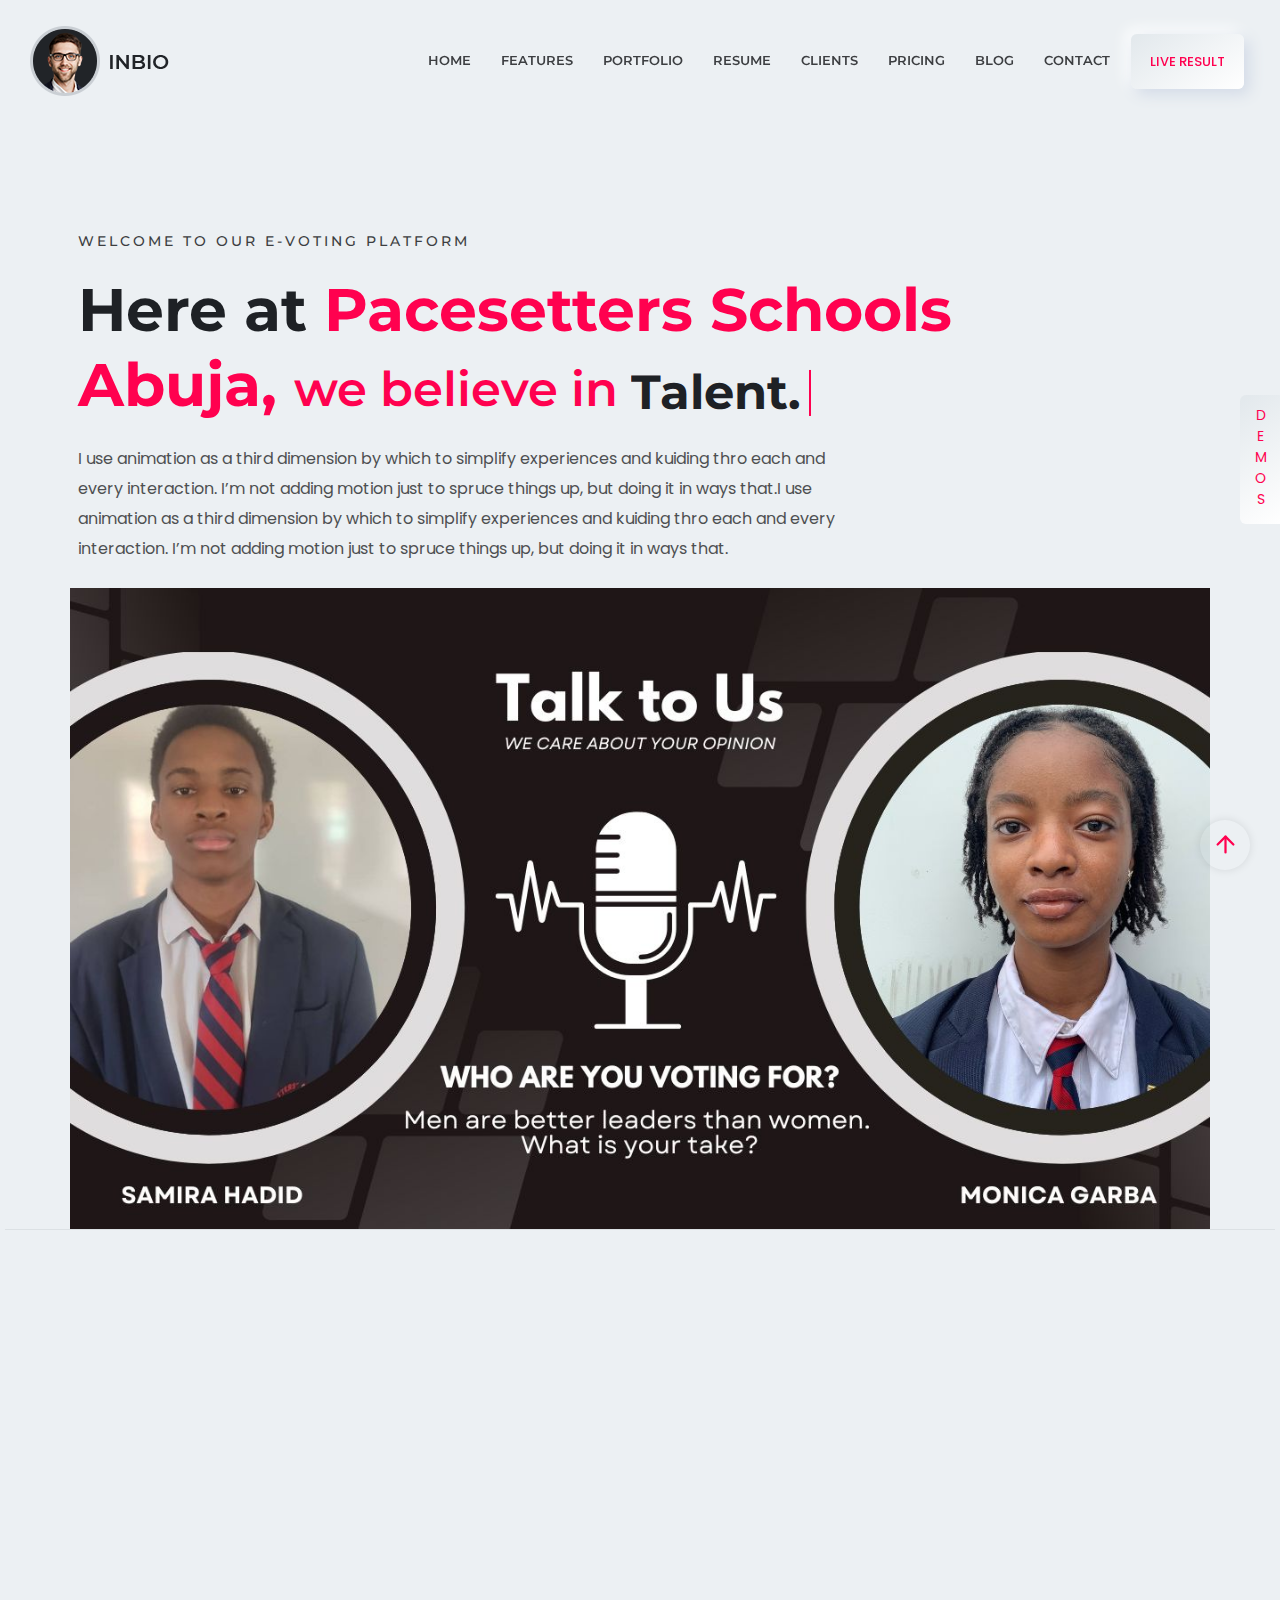
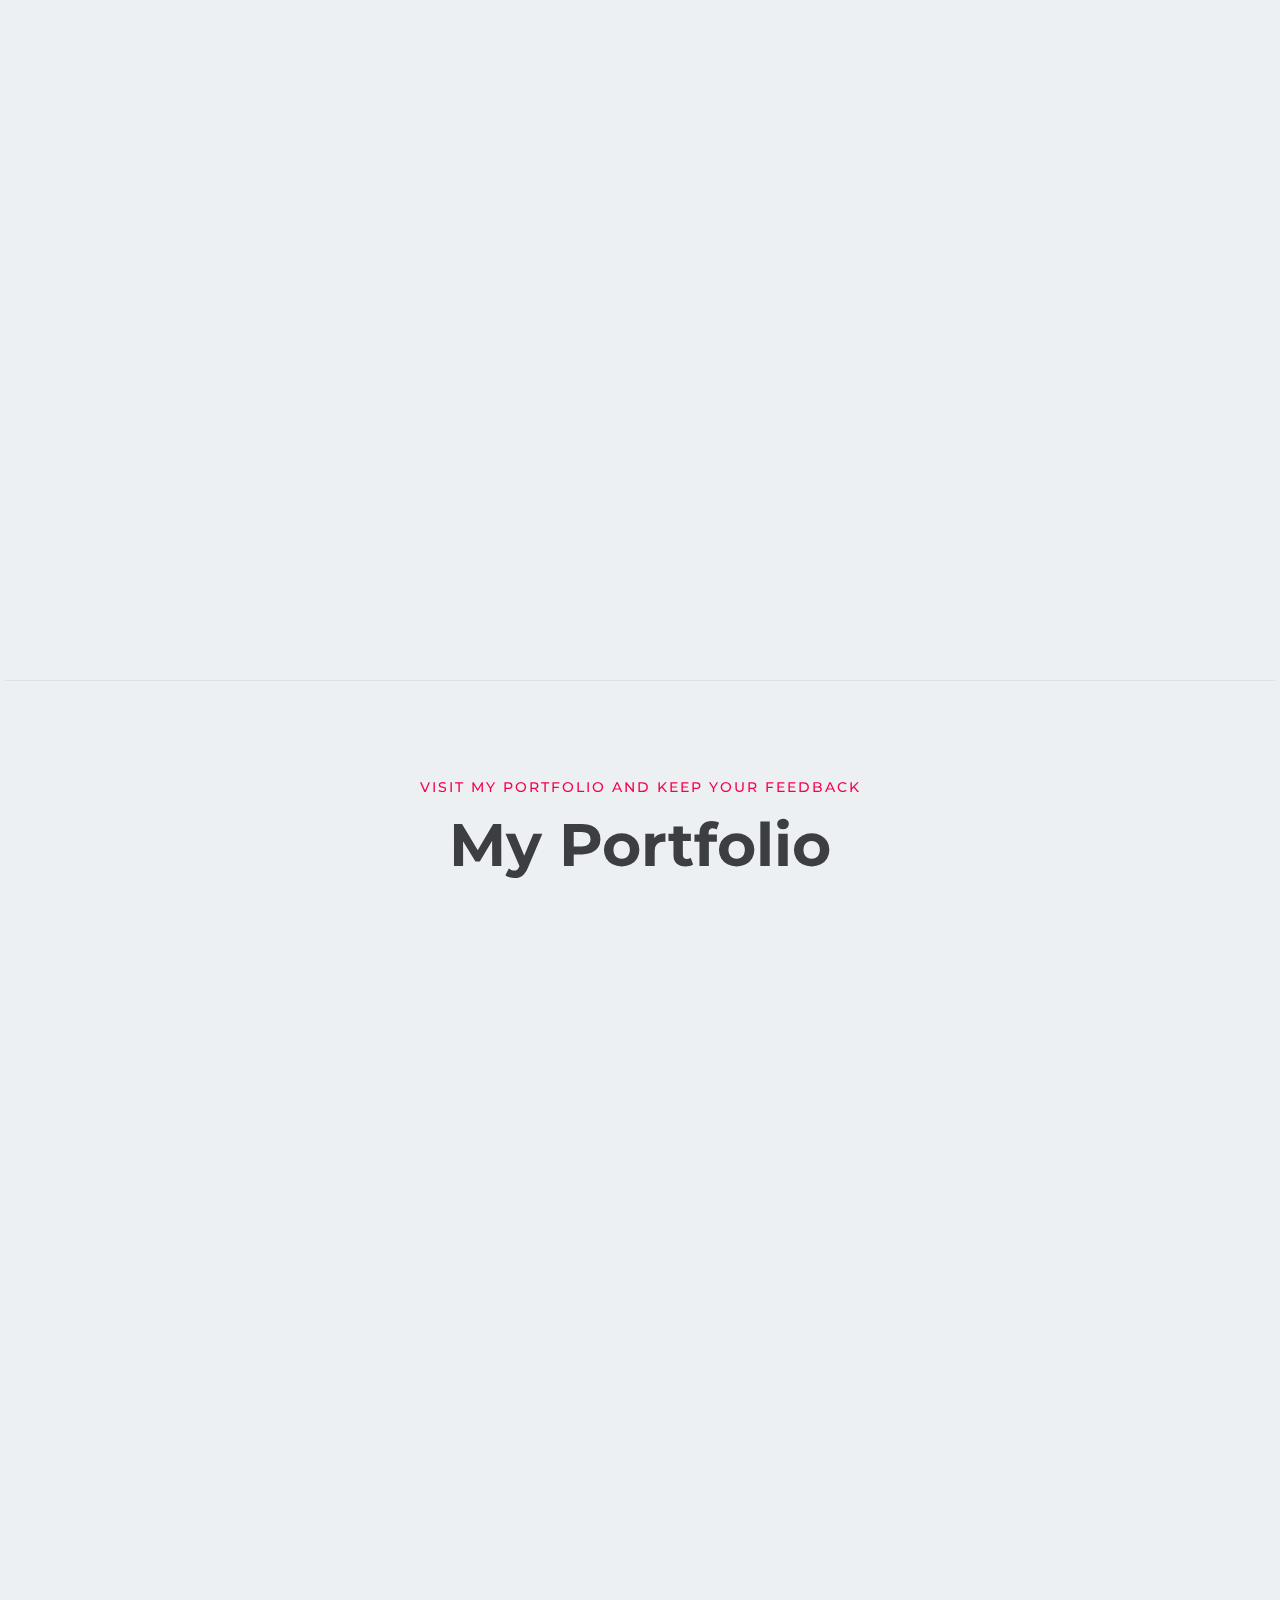
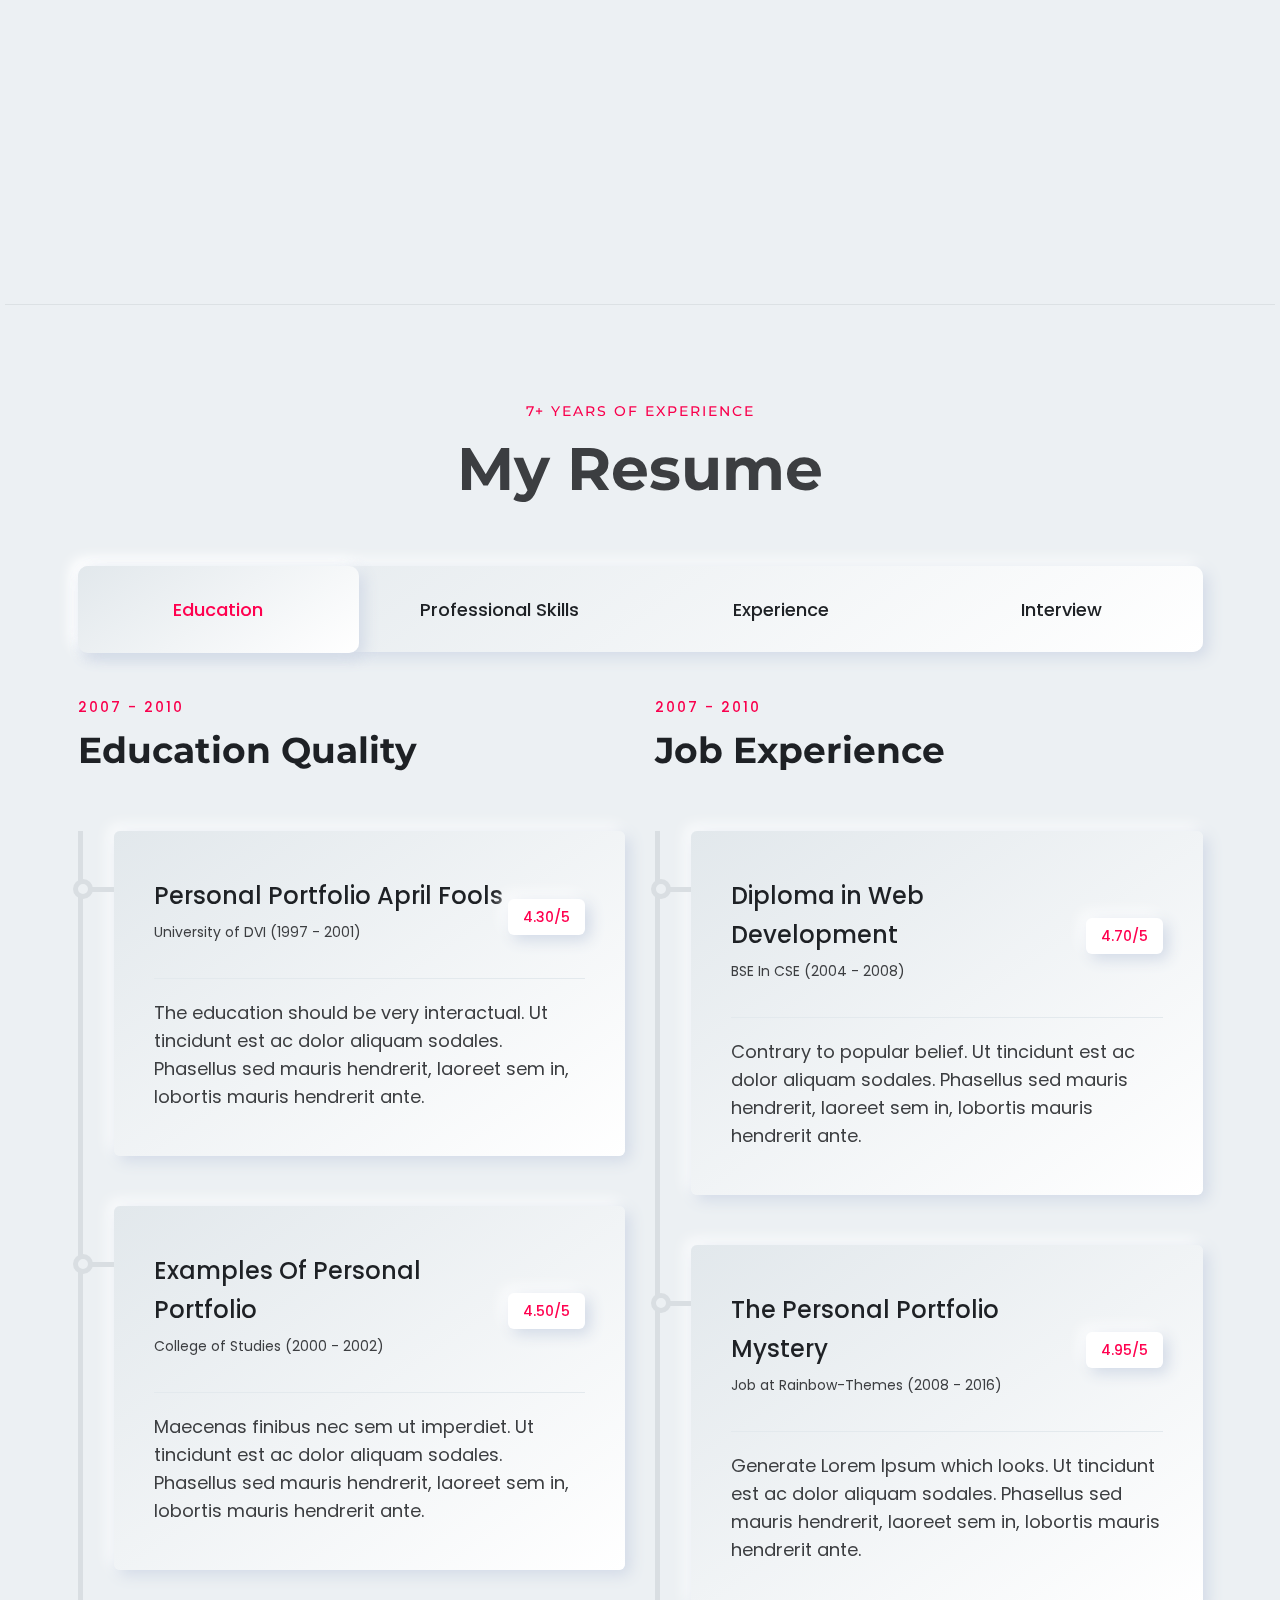
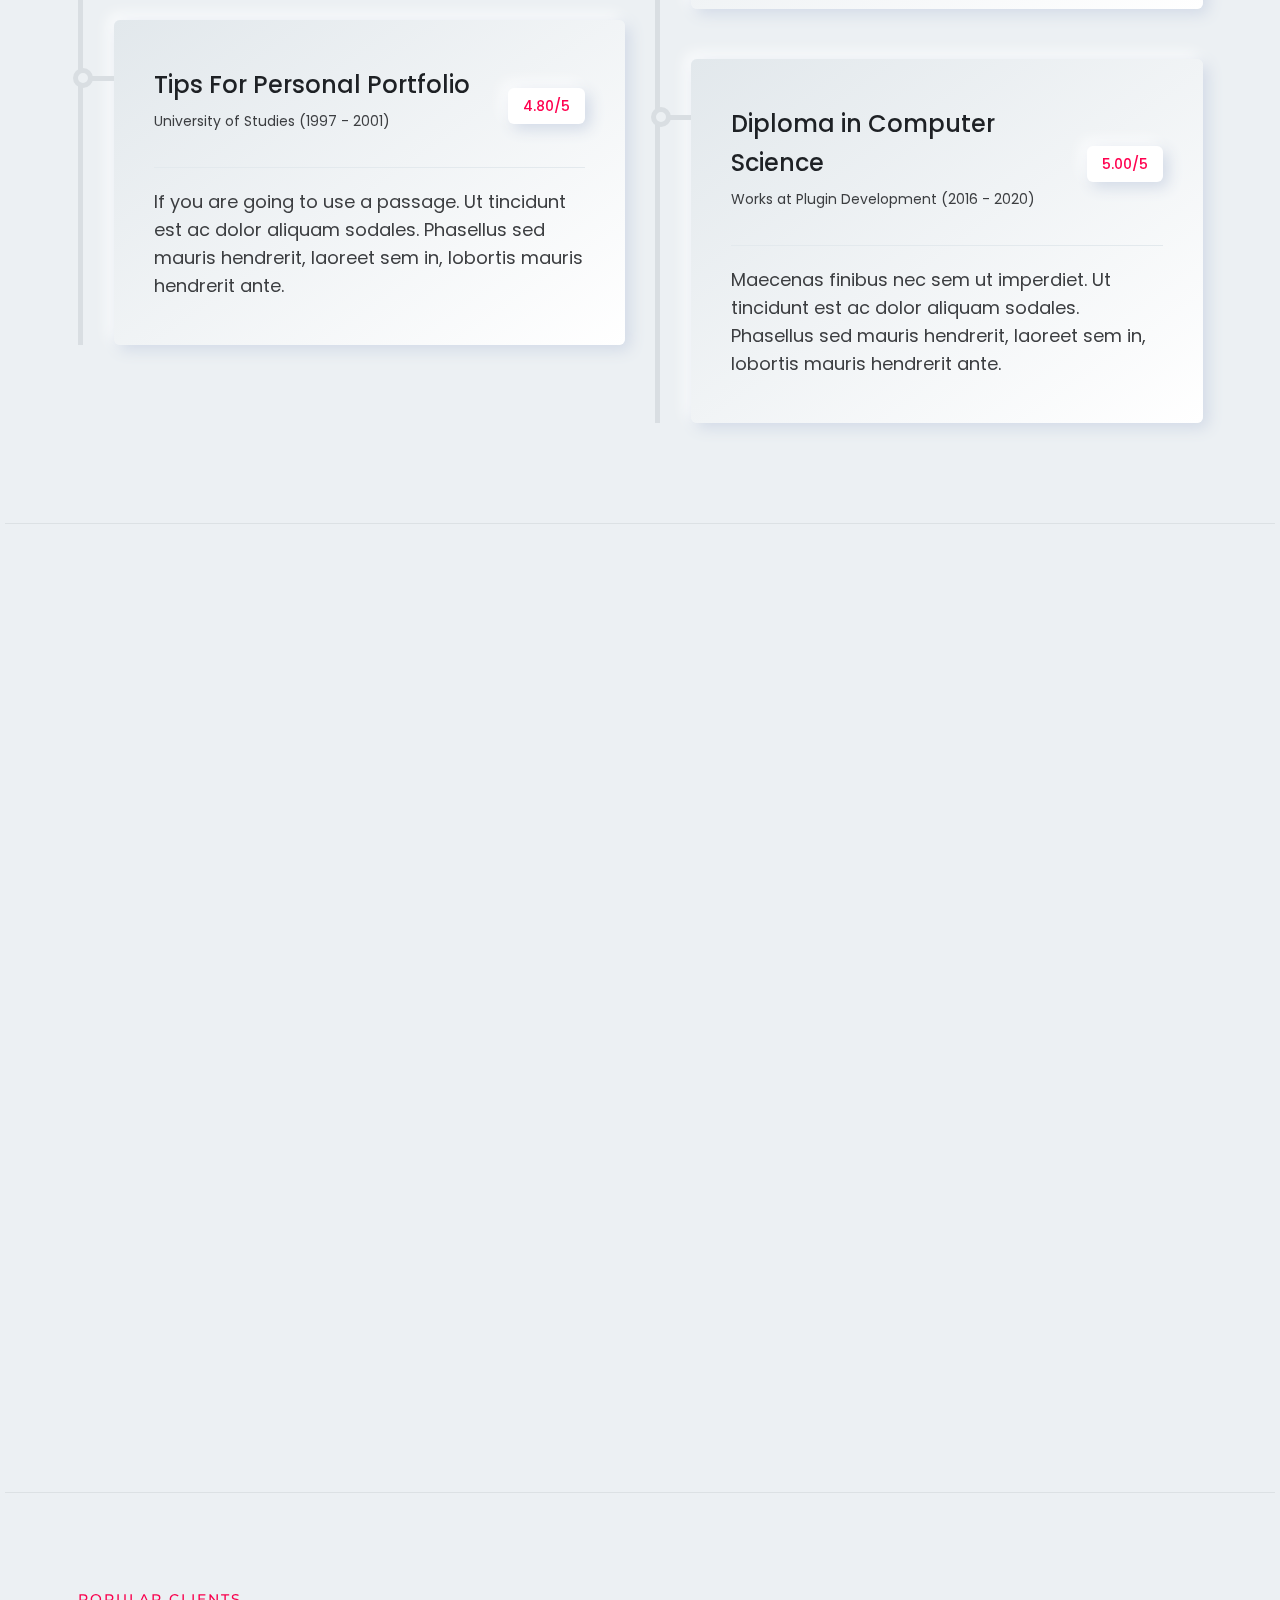
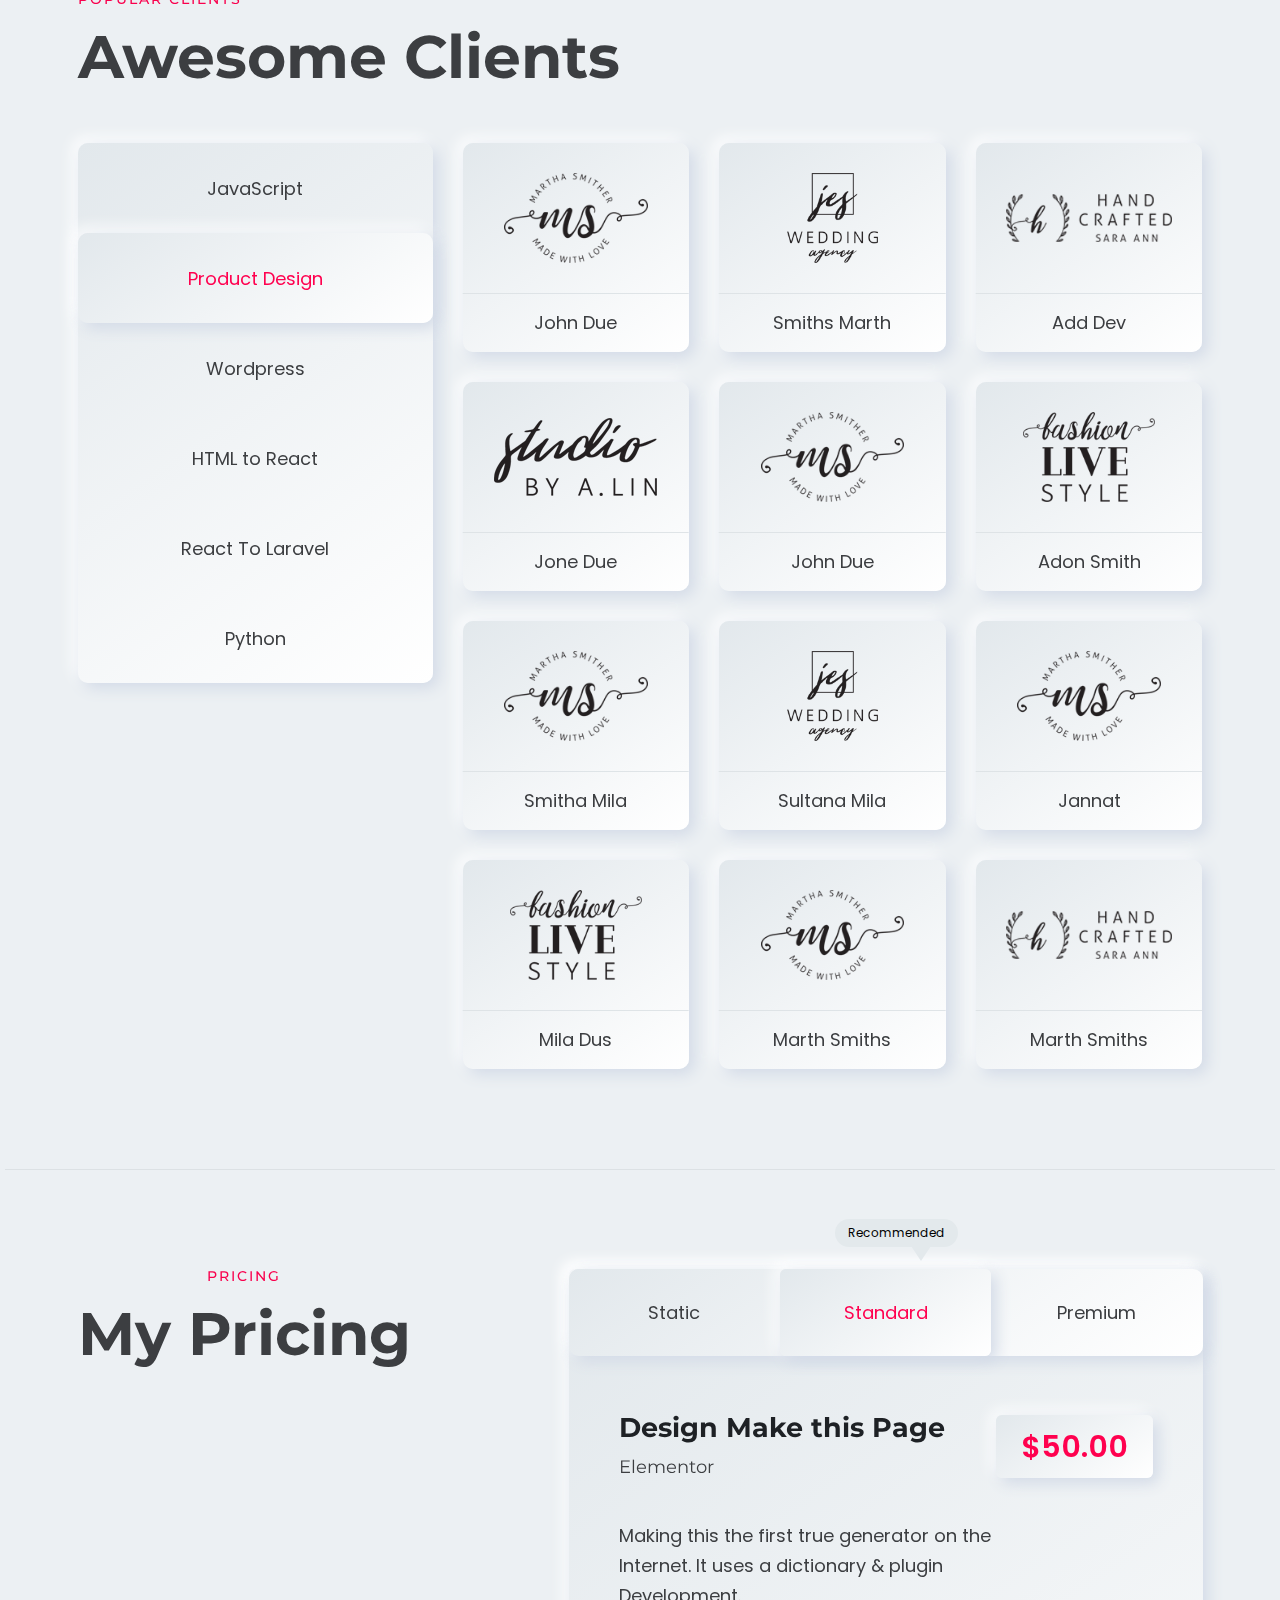
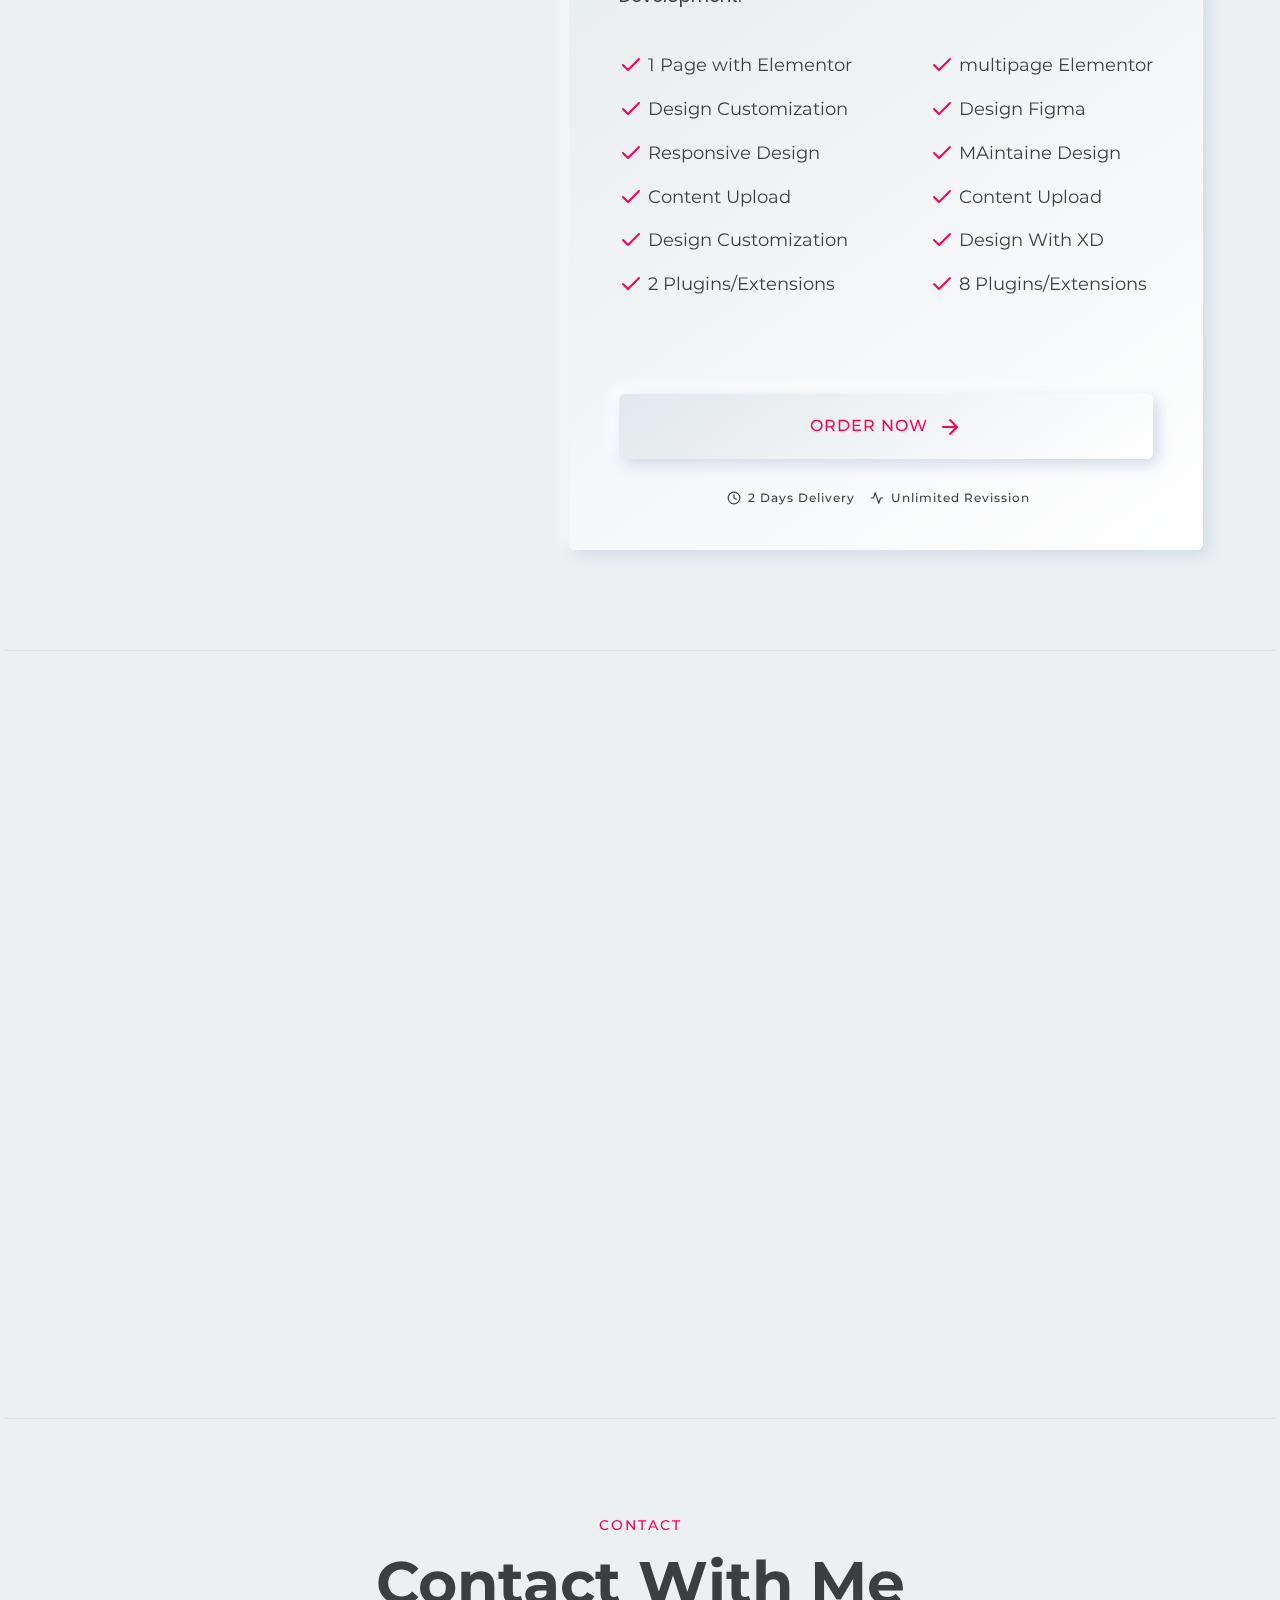
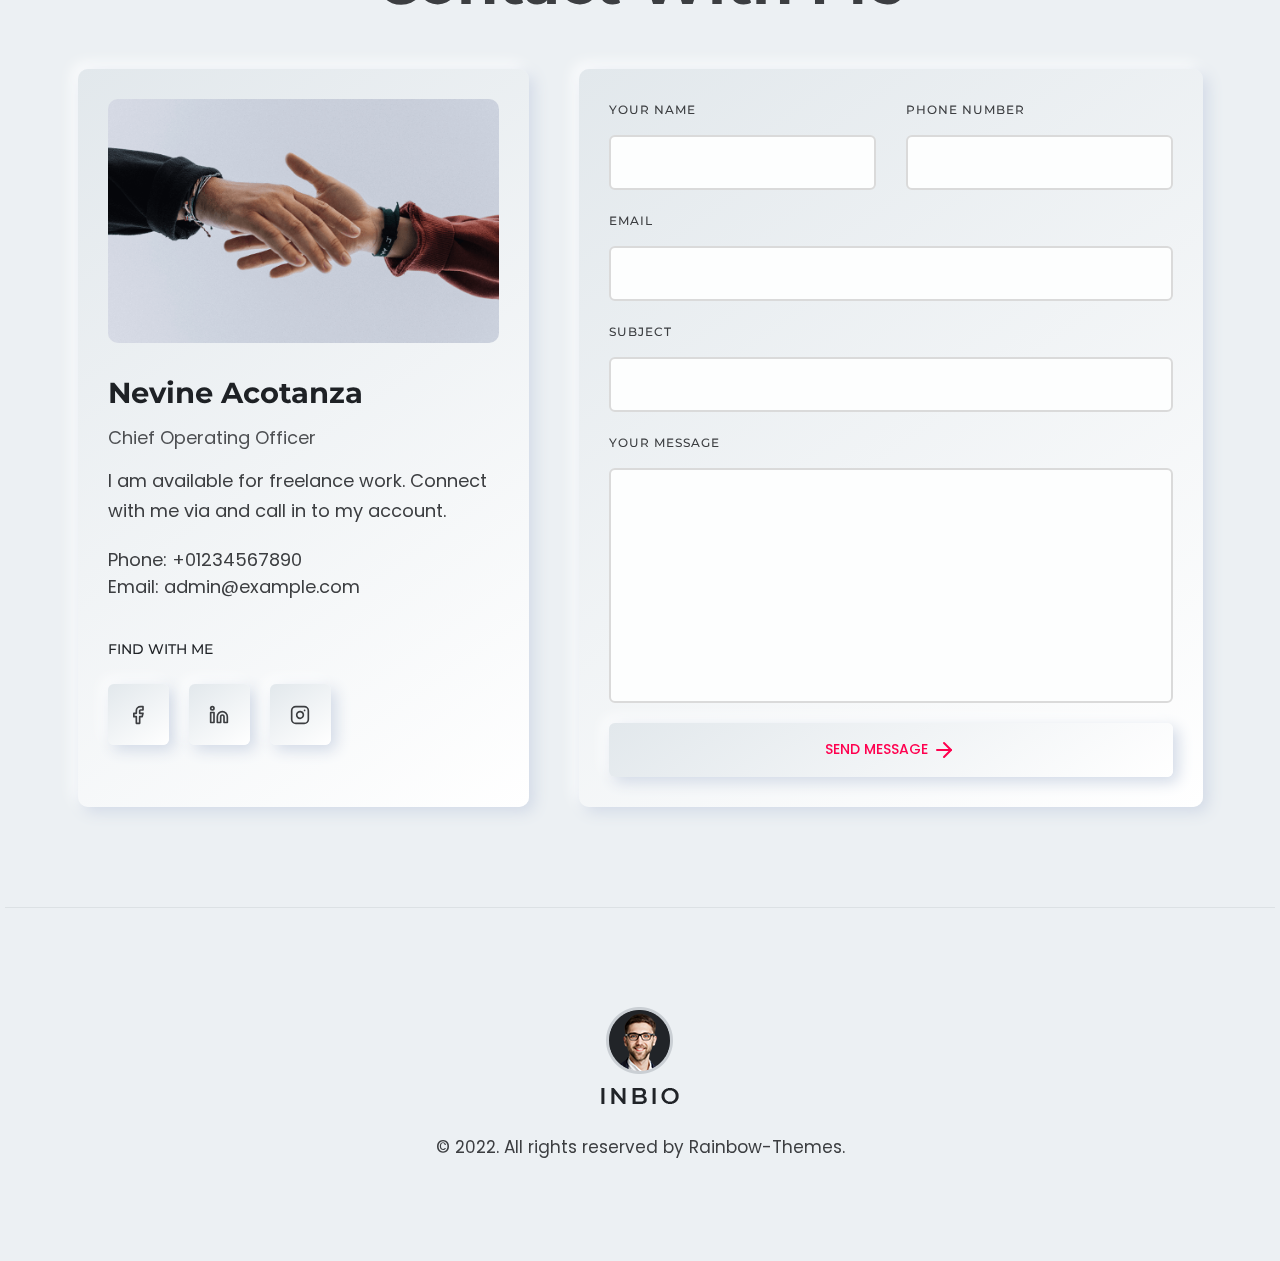
==== index.html @ dc52775d "First Pushes" ====
<!DOCTYPE html>
<html lang="en">
<head>
    <meta charset="utf-8">
    <meta http-equiv="x-ua-compatible" content="ie=edge">
    <title>Home | eVoting</title>
    <meta name="robots" content="noindex, follow">
    <meta name="description" content="">
    <meta name="viewport" content="width=device-width, initial-scale=1, shrink-to-fit=no">
    <!-- Favicon -->
    <link rel="shortcut icon" type="image/x-icon" href="favicon.ico">
    <!-- CSS 
    ============================================ -->
    <link rel="stylesheet" href="css/bootstrap.min.css">
    <link rel="stylesheet" href="css/slick.css">
    <link rel="stylesheet" href="css/slick-theme.css">
    <link rel="stylesheet" href="css/aos.css">
    <link rel="stylesheet" href="css/feature.css">
    <!-- Style css -->
    <link rel="stylesheet" href="css/style.css">
</head>

<body class="template-color-1 spybody white-version" data-spy="scroll" data-target=".navbar-example2" data-offset="150">

    <!-- Start Header -->
    <header class="rn-header haeder-default black-logo-version header--fixed header--sticky">
        <div class="header-wrapper rn-popup-mobile-menu m--0 row align-items-center">
            <!-- Start Header Left -->
            <div class="col-lg-2 col-6">
                <div class="header-left">
                    <div class="logo">
                        <a href="index.html">
                            <img src="images/logo-dark.png" alt="logo">
                        </a>
                    </div>
                </div>
            </div>
            <!-- End Header Left -->
            <!-- Start Header Center -->
            <div class="col-lg-10 col-6">
                <div class="header-center">
                    <nav id="sideNav" class="mainmenu-nav navbar-example2 d-none d-xl-block onepagenav">
                        <!-- Start Mainmanu Nav -->
                        <ul class="primary-menu nav nav-pills">
                            <li class="nav-item current"><a class="nav-link" href="#home">Home</a></li>
                            <li class="nav-item"><a class="nav-link" href="#features">Features</a></li>
                            <li class="nav-item"><a class="nav-link" href="#portfolio">Portfolio</a></li>
                            <li class="nav-item"><a class="nav-link" href="#resume">Resume</a></li>
                            <li class="nav-item"><a class="nav-link" href="#clients">Clients</a></li>
                            <li class="nav-item"><a class="nav-link" href="#pricing">Pricing</a></li>
                            <li class="nav-item"><a class="nav-link" href="#blog">blog</a></li>
                            <li class="nav-item"><a class="nav-link" href="#contacts">Contact</a></li>
                        </ul>
                        <!-- End Mainmanu Nav -->
                    </nav>
                    <!-- Start Header Right  -->
                    <div class="header-right">
                        <a class="rn-btn" target="_blank" href="#"><span>LIVE RESULT</span></a>
                        <div class="hamberger-menu d-block d-xl-none">
                            <i id="menuBtn" class="feather-menu humberger-menu"></i>
                        </div>
                        <div class="close-menu d-block">
                            <span class="closeTrigger">
                            <i data-feather="x"></i>
                        </span>
                        </div>
                    </div>
                    <!-- End Header Right  -->

                </div>
            </div>
            <!-- End Header Center -->
        </div>
    </header>
    <!-- End Header Area -->
    <!-- Start Popup Mobile Menu  -->
    <div class="popup-mobile-menu">
        <div class="inner">
            <div class="menu-top">
                <div class="menu-header">
                    <a class="logo" href="index.html">
                        <img src="images/logos-circle.png" alt="Personal Portfolio">
                    </a>
                    <div class="close-button">
                        <button class="close-menu-activation close"><i data-feather="x"></i></button>
                    </div>
                </div>
                <p class="discription">Inbio is a personal portfolio template. You can customize all.</p>
            </div>
            <div class="content">
                <ul class="primary-menu nav nav-pills onepagenav">
                    <li class="nav-item current"><a class="nav-link smoth-animation active" href="#home">Home</a></li>
                    <li class="nav-item"><a class="nav-link smoth-animation" href="#features">Features</a></li>
                    <li class="nav-item"><a class="nav-link smoth-animation" href="#portfolio">Portfolio</a></li>
                    <li class="nav-item"><a class="nav-link smoth-animation" href="#resume">Resume</a></li>
                    <li class="nav-item"><a class="nav-link smoth-animation" href="#clients">Clients</a></li>
                    <li class="nav-item"><a class="nav-link smoth-animation" href="#pricing">Pricing</a></li>
                    <li class="nav-item"><a class="nav-link smoth-animation" href="#blog">blog</a></li>
                    <li class="nav-item"><a class="nav-link smoth-animation" href="#contacts">Contact</a></li>
                </ul>
                <!-- social sharea area -->
                <div class="social-share-style-1 mt--40">
                    <span class="title">find with me</span>
                    <ul class="social-share d-flex liststyle">
                        <li class="facebook"><a href="#"><svg xmlns="http://www.w3.org/2000/svg" width="24" height="24" viewBox="0 0 24 24" fill="none" stroke="currentColor" stroke-width="2" stroke-linecap="round" stroke-linejoin="round" class="feather feather-facebook">
                                    <path d="M18 2h-3a5 5 0 0 0-5 5v3H7v4h3v8h4v-8h3l1-4h-4V7a1 1 0 0 1 1-1h3z"></path>
                                </svg></a>
                        </li>
                        <li class="instagram"><a href="#"><svg xmlns="http://www.w3.org/2000/svg" width="24" height="24" viewBox="0 0 24 24" fill="none" stroke="currentColor" stroke-width="2" stroke-linecap="round" stroke-linejoin="round" class="feather feather-instagram">
                                    <rect x="2" y="2" width="20" height="20" rx="5" ry="5"></rect>
                                    <path d="M16 11.37A4 4 0 1 1 12.63 8 4 4 0 0 1 16 11.37z"></path>
                                    <line x1="17.5" y1="6.5" x2="17.51" y2="6.5"></line>
                                </svg></a>
                        </li>
                        <li class="linkedin"><a href="#"><svg xmlns="http://www.w3.org/2000/svg" width="24" height="24" viewBox="0 0 24 24" fill="none" stroke="currentColor" stroke-width="2" stroke-linecap="round" stroke-linejoin="round" class="feather feather-linkedin">
                                    <path d="M16 8a6 6 0 0 1 6 6v7h-4v-7a2 2 0 0 0-2-2 2 2 0 0 0-2 2v7h-4v-7a6 6 0 0 1 6-6z"></path>
                                    <rect x="2" y="9" width="4" height="12"></rect>
                                    <circle cx="4" cy="4" r="2"></circle>
                                </svg></a>
                        </li>
                    </ul>
                </div>
                <!-- end -->
            </div>
        </div>
    </div>
    <!-- End Popup Mobile Menu  -->




    <main class="main-page-wrapper">

        <!-- Start Slider Area -->
        <div id="home" class="rn-slider-area">
            <div class="slide slider-style-1">
                <div class="container">
                    <div class="row row--30 align-items-center">
                        <div class="order-2 order-lg-1 col-lg-10 mt_md--50 mt_sm--50 mt_lg--30">
                            <div class="content">
                                <div class="inner">
                                    <br><br><br>
                                    <span class="subtitle">Welcome to our e-Voting Platform</span>
                                    <h1 class="title">Here at <span>Pacesetters Schools Abuja,</span>
                                        <span class="header-caption" id="page-top">
                                            <!-- type headline start-->
                                            <span class="cd-headline clip is-full-width">
                                                <span>we believe in </span>
                                        <!-- ROTATING TEXT -->
                                        <span class="cd-words-wrapper">
                                                    <b class="is-visible">Talent.</b>
                                                    <b class="is-hidden">Innovation.</b>
                                                    <b class="is-hidden">Creativity.</b>
                                                    <b class="is-hidden">Growth.</b>
                                                    <b class="is-hidden">Team Work.</b>
                                                    <b class="is-hidden">Excellence.</b>
                                                </span>
                                        </span>
                                        <!-- type headline end -->
                                        </span>
                                    </h1>

                                    <div>
                                        <p class="description">I use animation as a third dimension by which to simplify
                                            experiences and kuiding thro each and every interaction. I’m not adding
                                            motion
                                            just to spruce things up, but doing it in ways that.I use animation as a third dimension by which to simplify
                                            experiences and kuiding thro each and every interaction. I’m not adding
                                            motion
                                            just to spruce things up, but doing it in ways that.</p>
                                    </div>
                                </div>
                            </div>
                        </div>

                        <div class="order-1 order-lg-2 col-lg-2">
                            <!-- a -->
                        </div>
                    </div>
                </div>
            </div>
        </div>
        <!-- End Slider Area -->

        <!-- Banner Image -->
        <div class="bannered">
            <div class="container">
                <div class="row">
                    <img src="images/bg-image-1.jpg" alt="">
                </div>
            </div>
        </div>
        <!-- End Slider Area -->

        <!-- Start Service Area -->
        <div class="section-separator" id="features">
            <div class="container">
                <div class="row">
                    <div class="col-lg-12">
                        <div class="section-title text-left" data-aos="fade-up" data-aos-duration="500" data-aos-delay="100" data-aos-once="true">
                            <h2 class="title">Your opinion matters | Your voice should be heard | Your vote would count</h2>
                        </div>
                    </div>
                </div>
                <div class="row row--25 mt_md--10 mt_sm--10">

                    <!-- Start Single Service -->
                    <div data-aos="fade-up" data-aos-duration="500" data-aos-delay="100" data-aos-once="true" class="col-lg-6 col-xl-4 col-md-6 col-sm-12 col-12 mt--50 mt_md--30 mt_sm--30">
                        <div class="rn-service">
                            <div class="inner">
                                <div class="icon">
                                    <i data-feather="menu"></i>
                                </div>
                                <div class="content">
                                    <h4 class="title"><a href="#">Business Stratagy</a></h4>
                                    <p class="description">I throw myself down among the tall grass by the stream as I
                                        lie close to the earth.</p>
                                    <a class="read-more-button" href="#"><i class="feather-arrow-right"></i></a>
                                </div>
                            </div>
                            <a class="over-link" href="#"></a>
                        </div>
                    </div>
                    <!-- End SIngle Service -->
                    <!-- Start Single Service -->
                    <div data-aos="fade-up" data-aos-duration="500" data-aos-delay="300" data-aos-once="true" class="col-lg-6 col-xl-4 col-md-6 col-sm-12 col-12 mt--50 mt_md--30 mt_sm--30">
                        <div class="rn-service">
                            <div class="inner">
                                <div class="icon">
                                    <i data-feather="book-open"></i>
                                </div>
                                <div class="content">
                                    <h4 class="title"><a href="#">App Development</a></h4>
                                    <p class="description"> It uses a dictionary of over 200 Latin words, combined with
                                        a handful of model sentence.</p>
                                    <a class="read-more-button" href="#"><i class="feather-arrow-right"></i></a>
                                </div>
                            </div>
                            <a class="over-link" href="#"></a>
                        </div>
                    </div>
                    <!-- End SIngle Service -->
                    <!-- Start Single Service -->
                    <div data-aos="fade-up" data-aos-duration="500" data-aos-delay="500" data-aos-once="true" class="col-lg-6 col-xl-4 col-md-6 col-sm-12 col-12 mt--50 mt_md--30 mt_sm--30">
                        <div class="rn-service">
                            <div class="inner">
                                <div class="icon">
                                    <i data-feather="tv"></i>
                                </div>
                                <div class="content">
                                    <h4 class="title"><a href="#">App Development</a></h4>
                                    <p class="description">I throw myself down among the tall grass by the stream as I
                                        lie close to the earth.</p>
                                    <a class="read-more-button" href="#"><i class="feather-arrow-right"></i></a>
                                </div>
                            </div>
                            <a class="over-link" href="#"></a>
                        </div>
                    </div>
                    <!-- End SIngle Service -->
                    <!-- Start Single Service -->
                    <div data-aos="fade-up" data-aos-duration="500" data-aos-delay="100" data-aos-once="true" class="col-lg-6 col-xl-4 col-md-6 col-sm-12 col-12 mt--50 mt_md--30 mt_sm--30">
                        <div class="rn-service">
                            <div class="inner">
                                <div class="icon">
                                    <i data-feather="twitch"></i>
                                </div>
                                <div class="content">
                                    <h4 class="title"><a href="#">Mobile App</a></h4>
                                    <p class="description">There are many variations of passages of Lorem Ipsum
                                        available, but the majority.
                                    </p>
                                    <a class="read-more-button" href="#"><i class="feather-arrow-right"></i></a>
                                </div>
                            </div>
                            <a class="over-link" href="#"></a>
                        </div>
                    </div>
                    <!-- End SIngle Service -->
                    <!-- Start Single Service -->
                    <div data-aos="fade-up" data-aos-duration="500" data-aos-delay="300" data-aos-once="true" class="col-lg-6 col-xl-4 col-md-6 col-sm-12 col-12 mt--50 mt_md--30 mt_sm--30">
                        <div class="rn-service">
                            <div class="inner">
                                <div class="icon">
                                    <i data-feather="wifi"></i>
                                </div>
                                <div class="content">
                                    <h4 class="title"><a href="#">CEO Marketing</a></h4>
                                    <p class="description">always free from repetition,
                                        injected humour, or non-characteristic words etc.</p>
                                    <a class="read-more-button" href="#"><i class="feather-arrow-right"></i></a>
                                </div>
                            </div>
                            <a class="over-link" href="#"></a>
                        </div>
                    </div>
                    <!-- End SIngle Service -->
                    <!-- Start Single Service -->
                    <div data-aos="fade-up" data-aos-duration="500" data-aos-delay="500" data-aos-once="true" class="col-lg-6 col-xl-4 col-md-6 col-sm-12 col-12 mt--50 mt_md--30 mt_sm--30">
                        <div class="rn-service">
                            <div class="inner">
                                <div class="icon">
                                    <i data-feather="slack"></i>
                                </div>
                                <div class="content">
                                    <h4 class="title"><a href="#">Personal Portfolio April</a></h4>
                                    <p class="description"> It uses a dictionary of over 200 Latin words, combined with
                                        a handful of model sentence.</p>
                                    <a class="read-more-button" href="#"><i class="feather-arrow-right"></i></a>
                                </div>
                            </div>
                            <a class="over-link" href="#"></a>
                        </div>
                    </div>
                    <!-- End SIngle Service -->

                </div>
            </div>
        </div>
        <!-- End Service Area  -->

        <!-- Start Portfolio Area -->
        <div class="rn-portfolio-area rn-section-gap section-separator" id="portfolio">
            <div class="container">
                <div class="row">
                    <div class="col-lg-12">
                        <div class="section-title text-center">
                            <span class="subtitle">Visit my portfolio and keep your feedback</span>
                            <h2 class="title">My Portfolio</h2>
                        </div>
                    </div>
                </div>

                <div class="row row--25 mt--10 mt_md--10 mt_sm--10">
                    <!-- Start Single Portfolio -->
                    <div data-aos="fade-up" data-aos-delay="100" data-aos-once="true" class="col-lg-6 col-xl-4 col-md-6 col-12 mt--50 mt_md--30 mt_sm--30">
                        <div class="rn-portfolio" data-bs-toggle="modal" data-bs-target="#exampleModalCenter">
                            <div class="inner">
                                <div class="thumbnail">
                                    <a href="javascript:void(0)">
                                        <img src="images/portfolio-01.jpg" alt="Personal Portfolio Images">
                                    </a>
                                </div>
                                <div class="content">
                                    <div class="category-info">
                                        <div class="category-list">
                                            <a href="javascript:void(0)">Development</a>
                                        </div>
                                        <div class="meta">
                                            <span><a href="javascript:void(0)"><i class="feather-heart"></i></a>
                                        600</span>
                                        </div>
                                    </div>
                                    <h4 class="title"><a href="javascript:void(0)">The services provide for design <i class="feather-arrow-up-right"></i></a></h4>
                                </div>
                            </div>
                        </div>
                    </div>
                    <!-- End Single Portfolio -->

                    <!-- Start Single Portfolio -->
                    <div data-aos="fade-up" data-aos-delay="300" data-aos-once="true" class="col-lg-6 col-xl-4 col-md-6 col-12 mt--50 mt_md--30 mt_sm--30">
                        <div class="rn-portfolio" data-bs-toggle="modal" data-bs-target="#exampleModalCenter">
                            <div class="inner">
                                <div class="thumbnail">
                                    <a href="javascript:void(0)">
                                        <img src="images/portfolio-02.jpg" alt="Personal Portfolio Images">
                                    </a>
                                </div>
                                <div class="content">
                                    <div class="category-info">
                                        <div class="category-list">
                                            <a href="javascript:void(0)">Application</a>
                                        </div>
                                        <div class="meta">
                                            <span><a href="javascript:void(0)"><i class="feather-heart"></i></a>
                                        750</span>
                                        </div>
                                    </div>
                                    <h4 class="title"><a href="javascript:void(0)">Mobile app landing design &amp; app
                                            maintain<i class="feather-arrow-up-right"></i></a></h4>
                                </div>
                            </div>
                        </div>
                    </div>
                    <!-- End Single Portfolio -->

                    <!-- Start Single Portfolio -->
                    <div data-aos="fade-up" data-aos-delay="500" data-aos-once="true" class="col-lg-6 col-xl-4 col-md-6 col-12 mt--50 mt_md--30 mt_sm--30">
                        <div class="rn-portfolio" data-bs-toggle="modal" data-bs-target="#exampleModalCenter">
                            <div class="inner">
                                <div class="thumbnail">
                                    <a href="javascript:void(0)">
                                        <img src="images/portfolio-03.jpg" alt="Personal Portfolio Images">
                                    </a>
                                </div>
                                <div class="content">
                                    <div class="category-info">
                                        <div class="category-list">
                                            <a href="javascript:void(0)">Photoshop</a>
                                        </div>
                                        <div class="meta">
                                            <span><a href="javascript:void(0)"><i class="feather-heart"></i></a>
                                        630</span>
                                        </div>
                                    </div>
                                    <h4 class="title"><a href="javascript:void(0)">Logo design creativity &amp; Application
                                            <i class="feather-arrow-up-right"></i></a></h4>
                                </div>
                            </div>
                        </div>
                    </div>
                    <!-- End Single Portfolio -->

                    <!-- Start Single Portfolio -->
                    <div data-aos="fade-up" data-aos-delay="100" data-aos-once="true" class="col-lg-6 col-xl-4 col-md-6 col-12 mt--50 mt_md--30 mt_sm--30">
                        <div class="rn-portfolio" data-bs-toggle="modal" data-bs-target="#exampleModalCenter">
                            <div class="inner">
                                <div class="thumbnail">
                                    <a href="javascript:void(0)">
                                        <img src="images/portfolio-04.jpg" alt="Personal Portfolio Images">
                                    </a>
                                </div>
                                <div class="content">
                                    <div class="category-info">
                                        <div class="category-list">
                                            <a href="javascript:void(0)">Figma</a>
                                        </div>
                                        <div class="meta">
                                            <span><a href="javascript:void(0)"><i class="feather-heart"></i></a>
                                        360</span>
                                        </div>
                                    </div>
                                    <h4 class="title"><a href="javascript:void(0)">Mobile app landing design &amp;
                                            Services<i class="feather-arrow-up-right"></i></a></h4>
                                </div>
                            </div>
                        </div>
                    </div>
                    <!-- End Single Portfolio -->

                    <!-- Start Single Portfolio -->
                    <div data-aos="fade-up" data-aos-delay="300" data-aos-once="true" class="col-lg-6 col-xl-4 col-md-6 col-12 mt--50 mt_md--30 mt_sm--30">
                        <div class="rn-portfolio" data-bs-toggle="modal" data-bs-target="#exampleModalCenter">
                            <div class="inner">
                                <div class="thumbnail">
                                    <a href="javascript:void(0)">
                                        <img src="images/portfolio-05.jpg" alt="Personal Portfolio Images">
                                    </a>
                                </div>
                                <div class="content">
                                    <div class="category-info">
                                        <div class="category-list">
                                            <a href="javascript:void(0)">Web Design</a>
                                        </div>
                                        <div class="meta">
                                            <span><a href="javascript:void(0)"><i class="feather-heart"></i></a>
                                        280</span>
                                        </div>
                                    </div>
                                    <h4 class="title"><a href="javascript:void(0)">Design for tecnology &amp; services<i class="feather-arrow-up-right"></i></a></h4>
                                </div>
                            </div>
                        </div>
                    </div>
                    <!-- End Single Portfolio -->

                    <!-- Start Single Portfolio -->
                    <div data-aos="fade-up" data-aos-delay="500" data-aos-once="true" class="col-lg-6 col-xl-4 col-md-6 col-12 mt--50 mt_md--30 mt_sm--30">
                        <div class="rn-portfolio" data-bs-toggle="modal" data-bs-target="#exampleModalCenter">
                            <div class="inner">
                                <div class="thumbnail">
                                    <a href="javascript:void(0)">
                                        <img src="images/portfolio-06.jpg" alt="Personal Portfolio Images">
                                    </a>
                                </div>
                                <div class="content">
                                    <div class="category-info">
                                        <div class="category-list">
                                            <a href="javascript:void(0)">Web Design</a>
                                        </div>
                                        <div class="meta">
                                            <span><a href="javascript:void(0)"><i class="feather-heart"></i></a>
                                        690</span>
                                        </div>
                                    </div>
                                    <h4 class="title"><a href="javascript:void(0)">App for tecnology &amp; services<i class="feather-arrow-up-right"></i></a></h4>
                                </div>
                            </div>
                        </div>
                    </div>
                    <!-- End Single Portfolio -->
                </div>
            </div>
        </div>
        <!-- End portfolio Area -->

        <!-- Start Resume Area -->
        <div class="rn-resume-area rn-section-gap section-separator" id="resume">
            <div class="container">
                <div class="row">
                    <div class="col-lg-12">
                        <div class="section-title text-center">
                            <span class="subtitle">7+ Years of Experience</span>
                            <h2 class="title">My Resume</h2>
                        </div>
                    </div>
                </div>
                <div class="row mt--45">
                    <div class="col-lg-12">
                        <ul class="rn-nav-list nav nav-tabs" id="myTabs" role="tablist">
                            <li class="nav-item">
                                <a class="nav-link active" id="education-tab" data-bs-toggle="tab" href="#education" role="tab" aria-controls="education" aria-selected="true">education</a>
                            </li>
                            <li class="nav-item">
                                <a class="nav-link" id="professional-tab" data-bs-toggle="tab" href="#professional" role="tab" aria-controls="professional" aria-selected="false">professional
                                    Skills</a>
                            </li>
                            <li class="nav-item">
                                <a class="nav-link" id="experience-tab" data-bs-toggle="tab" href="#experience" role="tab" aria-controls="experience" aria-selected="false">experience</a>
                            </li>
                            <li class="nav-item">
                                <a class="nav-link" id="interview-tab" data-bs-toggle="tab" href="#interview" role="tab" aria-controls="interview" aria-selected="false">interview</a>
                            </li>
                        </ul>

                        <!-- Start Tab Content Wrapper  -->
                        <div class="rn-nav-content tab-content" id="myTabContents">
                            <!-- Start Single Tab  -->
                            <div class="tab-pane show active fade single-tab-area" id="education" role="tabpanel" aria-labelledby="education-tab">
                                <div class="personal-experience-inner mt--40">
                                    <div class="row">
                                        <!-- Start Skill List Area  -->
                                        <div class="col-lg-6 col-md-12 col-12">
                                            <div class="content">
                                                <span class="subtitle">2007 - 2010</span>
                                                <h4 class="maintitle">Education Quality</h4>
                                                <div class="experience-list">

                                                    <!-- Start Single List  -->
                                                    <div class="resume-single-list">
                                                        <div class="inner">
                                                            <div class="heading">
                                                                <div class="title">
                                                                    <h4>Personal Portfolio April Fools</h4>
                                                                    <span>University of DVI (1997 - 2001)</span>
                                                                </div>
                                                                <div class="date-of-time">
                                                                    <span>4.30/5</span>
                                                                </div>
                                                            </div>
                                                            <p class="description">The education should be very
                                                                interactual. Ut tincidunt est ac dolor aliquam sodales.
                                                                Phasellus sed mauris hendrerit, laoreet sem in, lobortis
                                                                mauris hendrerit ante.</p>
                                                        </div>
                                                    </div>
                                                    <!-- End Single List  -->

                                                    <!-- Start Single List  -->
                                                    <div class="resume-single-list">
                                                        <div class="inner">
                                                            <div class="heading">
                                                                <div class="title">
                                                                    <h4> Examples Of Personal Portfolio</h4>
                                                                    <span>College of Studies (2000 - 2002)</span>
                                                                </div>
                                                                <div class="date-of-time">
                                                                    <span>4.50/5</span>
                                                                </div>
                                                            </div>
                                                            <p class="description">Maecenas finibus nec sem ut
                                                                imperdiet. Ut tincidunt est ac dolor aliquam sodales.
                                                                Phasellus sed mauris hendrerit, laoreet sem in, lobortis
                                                                mauris hendrerit ante.</p>
                                                        </div>
                                                    </div>
                                                    <!-- End Single List  -->

                                                    <!-- Start Single List  -->
                                                    <div class="resume-single-list">
                                                        <div class="inner">
                                                            <div class="heading">
                                                                <div class="title">
                                                                    <h4>Tips For Personal Portfolio</h4>
                                                                    <span>University of Studies (1997 - 2001)</span>
                                                                </div>
                                                                <div class="date-of-time">
                                                                    <span>4.80/5</span>
                                                                </div>
                                                            </div>
                                                            <p class="description"> If you are going to use a passage.
                                                                Ut tincidunt est ac dolor aliquam sodales.
                                                                Phasellus sed mauris hendrerit, laoreet sem in, lobortis
                                                                mauris hendrerit ante.</p>
                                                        </div>
                                                    </div>
                                                    <!-- End Single List  -->

                                                </div>
                                            </div>
                                        </div>
                                        <!-- End Skill List Area  -->

                                        <!-- Start Skill List Area 2nd  -->
                                        <div class="col-lg-6 col-md-12 col-12 mt_md--60 mt_sm--60">
                                            <div class="content">
                                                <span class="subtitle">2007 - 2010</span>
                                                <h4 class="maintitle">Job Experience</h4>
                                                <div class="experience-list">

                                                    <!-- Start Single List  -->
                                                    <div class="resume-single-list">
                                                        <div class="inner">
                                                            <div class="heading">
                                                                <div class="title">
                                                                    <h4>Diploma in Web Development</h4>
                                                                    <span>BSE In CSE (2004 - 2008)</span>
                                                                </div>
                                                                <div class="date-of-time">
                                                                    <span>4.70/5</span>
                                                                </div>
                                                            </div>
                                                            <p class="description">Contrary to popular belief. Ut
                                                                tincidunt est ac dolor aliquam sodales.
                                                                Phasellus sed mauris hendrerit, laoreet sem in, lobortis
                                                                mauris hendrerit ante.</p>
                                                        </div>
                                                    </div>
                                                    <!-- End Single List  -->

                                                    <!-- Start Single List  -->
                                                    <div class="resume-single-list">
                                                        <div class="inner">
                                                            <div class="heading">
                                                                <div class="title">
                                                                    <h4>The Personal Portfolio Mystery</h4>
                                                                    <span>Job at Rainbow-Themes (2008 - 2016)</span>
                                                                </div>
                                                                <div class="date-of-time">
                                                                    <span>4.95/5</span>
                                                                </div>
                                                            </div>
                                                            <p class="description">Generate Lorem Ipsum which looks. Ut
                                                                tincidunt est ac dolor aliquam sodales.
                                                                Phasellus sed mauris hendrerit, laoreet sem in, lobortis
                                                                mauris hendrerit ante.</p>
                                                        </div>
                                                    </div>
                                                    <!-- End Single List  -->

                                                    <!-- Start Single List  -->
                                                    <div class="resume-single-list">
                                                        <div class="inner">
                                                            <div class="heading">
                                                                <div class="title">
                                                                    <h4>Diploma in Computer Science</h4>
                                                                    <span>Works at Plugin Development (2016 -
                                                                2020)</span>
                                                                </div>
                                                                <div class="date-of-time">
                                                                    <span>5.00/5</span>
                                                                </div>
                                                            </div>
                                                            <p class="description">Maecenas finibus nec sem ut
                                                                imperdiet. Ut tincidunt est ac dolor aliquam sodales.
                                                                Phasellus sed mauris hendrerit, laoreet sem in, lobortis
                                                                mauris hendrerit ante.</p>
                                                        </div>
                                                    </div>
                                                    <!-- End Single List  -->

                                                </div>
                                            </div>
                                        </div>
                                        <!-- End Skill List Area  -->
                                    </div>
                                </div>
                            </div>
                            <!-- End Single Tab  -->

                            <!-- Start Single Tab  -->
                            <div class="tab-pane fade " id="professional" role="tabpanel" aria-labelledby="professional-tab">
                                <div class="personal-experience-inner mt--40">
                                    <div class="row row--40">

                                        <!-- Start Single Progressbar  -->
                                        <div class="col-lg-6 col-md-6 col-12">
                                            <div class="progress-wrapper">
                                                <div class="content">
                                                    <span class="subtitle">Features</span>
                                                    <h4 class="maintitle">Design Skill</h4>
                                                    <!-- Start Single Progress Charts -->
                                                    <div class="progress-charts">
                                                        <h6 class="heading heading-h6">PHOTOSHOT</h6>
                                                        <div class="progress">
                                                            <div class="progress-bar wow fadeInLeft" data-wow-duration="0.5s" data-wow-delay=".3s" role="progressbar" style="width: 100%" aria-valuenow="85" aria-valuemin="0" aria-valuemax="100"><span class="percent-label">100%</span></div>
                                                        </div>
                                                    </div>
                                                    <!-- End Single Progress Charts -->

                                                    <!-- Start Single Progress Charts -->
                                                    <div class="progress-charts">
                                                        <h6 class="heading heading-h6">FIGMA</h6>
                                                        <div class="progress">
                                                            <div class="progress-bar wow fadeInLeft" data-wow-duration="0.6s" data-wow-delay=".4s" role="progressbar" style="width: 95%" aria-valuenow="85" aria-valuemin="0" aria-valuemax="100"><span class="percent-label">95%</span></div>
                                                        </div>
                                                    </div>
                                                    <!-- End Single Progress Charts -->

                                                    <!-- Start Single Progress Charts -->
                                                    <div class="progress-charts">
                                                        <h6 class="heading heading-h6">ADOBE XD</h6>
                                                        <div class="progress">
                                                            <div class="progress-bar wow fadeInLeft" data-wow-duration="0.7s" data-wow-delay=".5s" role="progressbar" style="width: 60%" aria-valuenow="85" aria-valuemin="0" aria-valuemax="100"><span class="percent-label">60%</span></div>
                                                        </div>
                                                    </div>
                                                    <!-- End Single Progress Charts -->

                                                    <!-- Start Single Progress Charts -->
                                                    <div class="progress-charts">
                                                        <h6 class="heading heading-h6">ADOBE ILLUSTRATOR</h6>
                                                        <div class="progress">
                                                            <div class="progress-bar wow fadeInLeft" data-wow-duration="0.8s" data-wow-delay=".6s" role="progressbar" style="width: 70%" aria-valuenow="85" aria-valuemin="0" aria-valuemax="100"><span class="percent-label">70%</span></div>
                                                        </div>
                                                    </div>
                                                    <!-- End Single Progress Charts -->

                                                    <!-- Start Single Progress Charts -->
                                                    <div class="progress-charts">
                                                        <h6 class="heading heading-h6">DESIGN</h6>
                                                        <div class="progress">
                                                            <div class="progress-bar wow fadeInLeft" data-wow-duration="0.9s" data-wow-delay=".7s" role="progressbar" style="width: 90%" aria-valuenow="85" aria-valuemin="0" aria-valuemax="100"><span class="percent-label">90%</span></div>
                                                        </div>
                                                    </div>
                                                    <!-- End Single Progress Charts -->

                                                </div>
                                            </div>
                                        </div>
                                        <!-- End Single Progressbar  -->

                                        <!-- Start Single Progressbar  -->
                                        <div class="col-lg-6 col-md-6 col-12 mt_sm--60">
                                            <div class="progress-wrapper">
                                                <div class="content">
                                                    <span class="subtitle">Features</span>
                                                    <h4 class="maintitle">Development Skill</h4>
                                                    <!-- Start Single Progress Charts -->
                                                    <div class="progress-charts">
                                                        <h6 class="heading heading-h6">HTML</h6>
                                                        <div class="progress">
                                                            <div class="progress-bar wow fadeInLeft" data-wow-duration="0.5s" data-wow-delay=".3s" role="progressbar" style="width: 85%" aria-valuenow="85" aria-valuemin="0" aria-valuemax="100"><span class="percent-label">85%</span></div>
                                                        </div>
                                                    </div>
                                                    <!-- End Single Progress Charts -->

                                                    <!-- Start Single Progress Charts -->
                                                    <div class="progress-charts">
                                                        <h6 class="heading heading-h6">CSS</h6>
                                                        <div class="progress">
                                                            <div class="progress-bar wow fadeInLeft" data-wow-duration="0.6s" data-wow-delay=".4s" role="progressbar" style="width: 80%" aria-valuenow="85" aria-valuemin="0" aria-valuemax="100"><span class="percent-label">80%</span></div>
                                                        </div>
                                                    </div>
                                                    <!-- End Single Progress Charts -->

                                                    <!-- Start Single Progress Charts -->
                                                    <div class="progress-charts">
                                                        <h6 class="heading heading-h6">JAVASCRIPT</h6>
                                                        <div class="progress">
                                                            <div class="progress-bar wow fadeInLeft" data-wow-duration="0.7s" data-wow-delay=".5s" role="progressbar" style="width: 90%" aria-valuenow="85" aria-valuemin="0" aria-valuemax="100"><span class="percent-label">90%</span></div>
                                                        </div>
                                                    </div>
                                                    <!-- End Single Progress Charts -->

                                                    <!-- Start Single Progress Charts -->
                                                    <div class="progress-charts">
                                                        <h6 class="heading heading-h6">SOFTWARE</h6>
                                                        <div class="progress">
                                                            <div class="progress-bar wow fadeInLeft" data-wow-duration="0.8s" data-wow-delay=".6s" role="progressbar" style="width: 75%" aria-valuenow="85" aria-valuemin="0" aria-valuemax="100"><span class="percent-label">75%</span></div>
                                                        </div>
                                                    </div>
                                                    <!-- End Single Progress Charts -->

                                                    <!-- Start Single Progress Charts -->
                                                    <div class="progress-charts">
                                                        <h6 class="heading heading-h6">PLUGIN</h6>
                                                        <div class="progress">
                                                            <div class="progress-bar wow fadeInLeft" data-wow-duration="0.9s" data-wow-delay=".7s" role="progressbar" style="width: 70%" aria-valuenow="85" aria-valuemin="0" aria-valuemax="100"><span class="percent-label">70%</span></div>
                                                        </div>
                                                    </div>
                                                    <!-- End Single Progress Charts -->

                                                </div>
                                            </div>
                                        </div>
                                        <!-- End Single Progressbar  -->

                                    </div>
                                </div>
                            </div>
                            <!-- End Single Tab  -->

                            <!-- Start Single Tab  -->
                            <div class="tab-pane fade" id="experience" role="tabpanel" aria-labelledby="experience-tab">
                                <div class="personal-experience-inner mt--40">
                                    <div class="row">
                                        <!-- Start Skill List Area  -->
                                        <div class="col-lg-6 col-md-12 col-12">
                                            <div class="content">
                                                <span class="subtitle">2007 - 2010</span>
                                                <h4 class="maintitle">Education Quality</h4>
                                                <div class="experience-list">

                                                    <!-- Start Single List  -->
                                                    <div class="resume-single-list">
                                                        <div class="inner">
                                                            <div class="heading">
                                                                <div class="title">
                                                                    <h4>Personal Portfolio April Fools</h4>
                                                                    <span>University of DVI (1997 - 2001)</span>
                                                                </div>
                                                                <div class="date-of-time">
                                                                    <span>4.30/5</span>
                                                                </div>
                                                            </div>
                                                            <p class="description">The education should be very
                                                                interactual. Ut tincidunt est ac dolor aliquam sodales.
                                                                Phasellus sed mauris hendrerit, laoreet sem in, lobortis
                                                                mauris hendrerit ante.</p>
                                                        </div>
                                                    </div>
                                                    <!-- End Single List  -->

                                                    <!-- Start Single List  -->
                                                    <div class="resume-single-list">
                                                        <div class="inner">
                                                            <div class="heading">
                                                                <div class="title">
                                                                    <h4> Examples Of Personal Portfolio</h4>
                                                                    <span>College of Studies (2000 - 2002)</span>
                                                                </div>
                                                                <div class="date-of-time">
                                                                    <span>4.50/5</span>
                                                                </div>
                                                            </div>
                                                            <p class="description">Maecenas finibus nec sem ut
                                                                imperdiet. Ut tincidunt est ac dolor aliquam sodales.
                                                                Phasellus sed mauris hendrerit, laoreet sem in, lobortis
                                                                mauris hendrerit ante.</p>
                                                        </div>
                                                    </div>
                                                    <!-- End Single List  -->

                                                    <!-- Start Single List  -->
                                                    <div class="resume-single-list">
                                                        <div class="inner">
                                                            <div class="heading">
                                                                <div class="title">
                                                                    <h4>Tips For Personal Portfolio</h4>
                                                                    <span>University of Studies (1997 - 2001)</span>
                                                                </div>
                                                                <div class="date-of-time">
                                                                    <span>4.80/5</span>
                                                                </div>
                                                            </div>
                                                            <p class="description"> If you are going to use a passage.
                                                                Ut tincidunt est ac dolor aliquam sodales.
                                                                Phasellus sed mauris hendrerit, laoreet sem in, lobortis
                                                                mauris hendrerit ante.</p>
                                                        </div>
                                                    </div>
                                                    <!-- End Single List  -->

                                                </div>
                                            </div>
                                        </div>
                                        <!-- End Skill List Area  -->

                                        <!-- Start Skill List Area 2nd  -->
                                        <div class="col-lg-6 col-md-12 col-12 mt_md--60 mt_sm--60">
                                            <div class="content">
                                                <span class="subtitle">2007 - 2010</span>
                                                <h4 class="maintitle">Job Experience</h4>
                                                <div class="experience-list">

                                                    <!-- Start Single List  -->
                                                    <div class="resume-single-list">
                                                        <div class="inner">
                                                            <div class="heading">
                                                                <div class="title">
                                                                    <h4>Diploma in Web Development</h4>
                                                                    <span>BSE In CSE (2004 - 2008)</span>
                                                                </div>
                                                                <div class="date-of-time">
                                                                    <span>4.70/5</span>
                                                                </div>
                                                            </div>
                                                            <p class="description">Contrary to popular belief. Ut
                                                                tincidunt est ac dolor aliquam sodales.
                                                                Phasellus sed mauris hendrerit, laoreet sem in, lobortis
                                                                mauris hendrerit ante.</p>
                                                        </div>
                                                    </div>
                                                    <!-- End Single List  -->

                                                    <!-- Start Single List  -->
                                                    <div class="resume-single-list">
                                                        <div class="inner">
                                                            <div class="heading">
                                                                <div class="title">
                                                                    <h4>The Personal Portfolio Mystery</h4>
                                                                    <span>Job at Rainbow-Themes (2008 - 2016)</span>
                                                                </div>
                                                                <div class="date-of-time">
                                                                    <span>4.95/5</span>
                                                                </div>
                                                            </div>
                                                            <p class="description">Generate Lorem Ipsum which looks. Ut
                                                                tincidunt est ac dolor aliquam sodales.
                                                                Phasellus sed mauris hendrerit, laoreet sem in, lobortis
                                                                mauris hendrerit ante.</p>
                                                        </div>
                                                    </div>
                                                    <!-- End Single List  -->

                                                    <!-- Start Single List  -->
                                                    <div class="resume-single-list">
                                                        <div class="inner">
                                                            <div class="heading">
                                                                <div class="title">
                                                                    <h4>Diploma in Computer Science</h4>
                                                                    <span>Works at Plugin Development (2016 -
                                                                2020)</span>
                                                                </div>
                                                                <div class="date-of-time">
                                                                    <span>5.00/5</span>
                                                                </div>
                                                            </div>
                                                            <p class="description">Maecenas finibus nec sem ut
                                                                imperdiet. Ut tincidunt est ac dolor aliquam sodales.
                                                                Phasellus sed mauris hendrerit, laoreet sem in, lobortis
                                                                mauris hendrerit ante.</p>
                                                        </div>
                                                    </div>
                                                    <!-- End Single List  -->

                                                </div>
                                            </div>
                                        </div>
                                        <!-- End Skill List Area  -->
                                    </div>
                                </div>
                            </div>
                            <!-- End Single Tab  -->

                            <!-- Start Single Tab  -->
                            <div class="tab-pane fade" id="interview" role="tabpanel" aria-labelledby="interview-tab">
                                <div class="personal-experience-inner mt--40">
                                    <div class="row">
                                        <!-- Start Skill List Area  -->
                                        <div class="col-lg-6 col-md-12 col-12">
                                            <div class="content">
                                                <span class="subtitle">2007 - 2010</span>
                                                <h4 class="maintitle">Company Experience</h4>
                                                <div class="experience-list">

                                                    <!-- Start Single List  -->
                                                    <div data-aos="fade-up" data-aos-duration="500" data-aos-delay="300" data-aos-once="true" class="resume-single-list">
                                                        <div class="inner">
                                                            <div class="heading">
                                                                <div class="title">
                                                                    <h4>Personal Portfolio April Fools</h4>
                                                                    <span>University of DVI (1997 - 2001)</span>
                                                                </div>
                                                                <div class="date-of-time">
                                                                    <span>4.30/5</span>
                                                                </div>
                                                            </div>
                                                            <p class="description">The education should be very
                                                                interactual. Ut tincidunt est ac dolor aliquam sodales.
                                                                Phasellus sed mauris hendrerit, laoreet sem in, lobortis
                                                                mauris hendrerit ante.</p>
                                                        </div>
                                                    </div>
                                                    <!-- End Single List  -->

                                                    <!-- Start Single List  -->
                                                    <div data-aos="fade-up" data-aos-duration="500" data-aos-delay="500" data-aos-once="true" class="resume-single-list">
                                                        <div class="inner">
                                                            <div class="heading">
                                                                <div class="title">
                                                                    <h4> Examples Of Personal Portfolio</h4>
                                                                    <span>College of Studies (2000 - 2002)</span>
                                                                </div>
                                                                <div class="date-of-time">
                                                                    <span>4.50/5</span>
                                                                </div>
                                                            </div>
                                                            <p class="description">Maecenas finibus nec sem ut
                                                                imperdiet. Ut tincidunt est ac dolor aliquam sodales.
                                                                Phasellus sed mauris hendrerit, laoreet sem in, lobortis
                                                                mauris hendrerit ante.</p>
                                                        </div>
                                                    </div>
                                                    <!-- End Single List  -->

                                                    <!-- Start Single List  -->
                                                    <div data-aos="fade-up" data-aos-duration="500" data-aos-delay="700" data-aos-once="true" class="resume-single-list">
                                                        <div class="inner">
                                                            <div class="heading">
                                                                <div class="title">
                                                                    <h4>Tips For Personal Portfolio</h4>
                                                                    <span>University of Studies (1997 - 2001)</span>
                                                                </div>
                                                                <div class="date-of-time">
                                                                    <span>4.80/5</span>
                                                                </div>
                                                            </div>
                                                            <p class="description"> If you are going to use a passage.
                                                                Ut tincidunt est ac dolor aliquam sodales.
                                                                Phasellus sed mauris hendrerit, laoreet sem in, lobortis
                                                                mauris hendrerit ante.</p>
                                                        </div>
                                                    </div>
                                                    <!-- End Single List  -->

                                                </div>
                                            </div>
                                        </div>
                                        <!-- End Skill List Area  -->

                                        <!-- Start Skill List Area 2nd  -->
                                        <div class="col-lg-6 col-md-12 col-12 mt_md--60 mt_sm--60">
                                            <div class="content">
                                                <span class="subtitle">2007 - 2010</span>
                                                <h4 class="maintitle">Job Experience</h4>
                                                <div class="experience-list">

                                                    <!-- Start Single List  -->
                                                    <div data-aos="fade-up" data-aos-duration="500" data-aos-delay="500" data-aos-once="true" class="resume-single-list">
                                                        <div class="inner">
                                                            <div class="heading">
                                                                <div class="title">
                                                                    <h4>Diploma in Web Development</h4>
                                                                    <span>BSE In CSE (2004 - 2008)</span>
                                                                </div>
                                                                <div class="date-of-time">
                                                                    <span>4.70/5</span>
                                                                </div>
                                                            </div>
                                                            <p class="description">Contrary to popular belief. Ut
                                                                tincidunt est ac dolor aliquam sodales.
                                                                Phasellus sed mauris hendrerit, laoreet sem in, lobortis
                                                                mauris hendrerit ante.</p>
                                                        </div>
                                                    </div>
                                                    <!-- End Single List  -->

                                                    <!-- Start Single List  -->
                                                    <div data-aos="fade-up" data-aos-duration="500" data-aos-delay="700" data-aos-once="true" class="resume-single-list">
                                                        <div class="inner">
                                                            <div class="heading">
                                                                <div class="title">
                                                                    <h4>The Personal Portfolio Mystery</h4>
                                                                    <span>Job at Rainbow-Themes (2008 - 2016)</span>
                                                                </div>
                                                                <div class="date-of-time">
                                                                    <span>4.95/5</span>
                                                                </div>
                                                            </div>
                                                            <p class="description">Generate Lorem Ipsum which looks. Ut
                                                                tincidunt est ac dolor aliquam sodales.
                                                                Phasellus sed mauris hendrerit, laoreet sem in, lobortis
                                                                mauris hendrerit ante.</p>
                                                        </div>
                                                    </div>
                                                    <!-- End Single List  -->

                                                    <!-- Start Single List  -->
                                                    <div data-aos="fade-up" data-aos-duration="500" data-aos-delay="900" data-aos-once="true" class="resume-single-list">
                                                        <div class="inner">
                                                            <div class="heading">
                                                                <div class="title">
                                                                    <h4>Diploma in Computer Science</h4>
                                                                    <span>Works at Plugin Development (2016 -
                                                                2020)</span>
                                                                </div>
                                                                <div class="date-of-time">
                                                                    <span>5.00/5</span>
                                                                </div>
                                                            </div>
                                                            <p class="description">Maecenas finibus nec sem ut
                                                                imperdiet. Ut tincidunt est ac dolor aliquam sodales.
                                                                Phasellus sed mauris hendrerit, laoreet sem in, lobortis
                                                                mauris hendrerit ante.</p>
                                                        </div>
                                                    </div>
                                                    <!-- End Single List  -->

                                                </div>
                                            </div>
                                        </div>
                                        <!-- End Skill List Area  -->
                                    </div>
                                </div>
                            </div>
                            <!-- End Single Tab  -->
                        </div>
                    </div>
                </div>
            </div>
        </div>
        <!-- End Resume Area -->

        <!-- Start Testimonia Area  -->
        <div class="rn-testimonial-area rn-section-gap section-separator" id="testimonial">
            <div class="container">
                <div class="row">
                    <div class="col-lg-12">
                        <div data-aos="fade-up" data-aos-duration="500" data-aos-delay="100" data-aos-once="true" class="section-title text-center">
                            <span class="subtitle">What Clients Say</span>
                            <h2 class="title">Testimonial</h2>
                        </div>
                    </div>
                </div>
                <div class="row" data-aos="fade-up" data-aos-duration="500" data-aos-delay="300" data-aos-once="true">
                    <div class="col-lg-12">
                        <div class="testimonial-activation testimonial-pb mb--30">
                            <!-- Start Single testiminail -->
                            <div class="testimonial mt--50 mt_md--40 mt_sm--40">
                                <div class="inner">
                                    <div class="card-info">
                                        <div class="card-thumbnail">
                                            <img src="images/final-home--1st.png" alt="Testimonial-image">
                                        </div>
                                        <div class="card-content">
                                            <span class="subtitle mt--10">Rainbow-Themes</span>
                                            <h3 class="title">Nevine Acotanza</h3>
                                            <span class="designation">Chief Operating Officer</span>
                                        </div>
                                    </div>
                                    <div class="card-description">
                                        <div class="title-area">
                                            <div class="title-info">
                                                <h3 class="title">Android App Development</h3>
                                                <span class="date">via Upwork - Mar 4, 2015 - Aug 30, 2021</span>
                                            </div>
                                            <div class="rating">
                                                <img src="images/rating.png" alt="rating-image">
                                                <img src="images/rating.png" alt="rating-image">
                                                <img src="images/rating.png" alt="rating-image">
                                                <img src="images/rating.png" alt="rating-image">
                                                <img src="images/rating.png" alt="rating-image">
                                            </div>
                                        </div>
                                        <div class="seperator"></div>
                                        <p class="discription">
                                            Maecenas finibus nec sem ut imperdiet. Ut tincidunt est ac dolor aliquam
                                            sodales. Phasellus sed mauris hendrerit, laoreet sem in, lobortis mauris
                                            hendrerit ante. Ut tincidunt est ac dolor aliquam sodales phasellus smauris
                                            .
                                        </p>
                                    </div>
                                </div>
                            </div>
                            <!--End Single testiminail -->
                            <!-- Start Single testiminail -->
                            <div class="testimonial mt--50 mt_md--40 mt_sm--40">
                                <div class="inner">
                                    <div class="card-info">
                                        <div class="card-thumbnail">
                                            <img src="images/final-home--2nd.png" alt="Testimonial-image">
                                        </div>
                                        <div class="card-content">
                                            <span class="subtitle mt--10">Bound - Trolola</span>
                                            <h3 class="title">Jone Duone Joe</h3>
                                            <span class="designation">Operating Officer</span>
                                        </div>
                                    </div>
                                    <div class="card-description">
                                        <div class="title-area">
                                            <div class="title-info">
                                                <h3 class="title">Web App Development</h3>
                                                <span class="date">Upwork - Mar 4, 2016 - Aug 30, 2021</span>
                                            </div>
                                            <div class="rating">
                                                <img src="images/rating.png" alt="rating-image">
                                                <img src="images/rating.png" alt="rating-image">
                                                <img src="images/rating.png" alt="rating-image">
                                                <img src="images/rating.png" alt="rating-image">
                                                <img src="images/rating.png" alt="rating-image">
                                            </div>
                                        </div>
                                        <div class="seperator"></div>
                                        <p class="discription">
                                            Important fact to nec sem ut imperdiet. Ut tincidunt est ac dolor aliquam
                                            sodales. Phasellus sed mauris hendrerit, laoreet sem in, lobortis mauris
                                            hendrerit ante. Ut tincidunt est ac dolor aliquam sodales phasellus smauris
                                            .
                                        </p>
                                    </div>
                                </div>
                            </div>
                            <!--End Single testiminail -->
                            <!-- Start Single testiminail -->
                            <div class="testimonial mt--50 mt_md--40 mt_sm--40">
                                <div class="inner">
                                    <div class="card-info">
                                        <div class="card-thumbnail">
                                            <img src="images/final-home--3rd.png" alt="Testimonial-image">
                                        </div>
                                        <div class="card-content">
                                            <span class="subtitle mt--10">Glassfisom</span>
                                            <h3 class="title">Nevine Dhawan</h3>
                                            <span class="designation">CEO Of Officer</span>
                                        </div>
                                    </div>
                                    <div class="card-description">
                                        <div class="title-area">
                                            <div class="title-info">
                                                <h3 class="title">Android App Design</h3>
                                                <span class="date">Fiver - Mar 4, 2015 - Aug 30, 2021</span>
                                            </div>
                                            <div class="rating">
                                                <img src="images/rating.png" alt="rating-image">
                                                <img src="images/rating.png" alt="rating-image">
                                                <img src="images/rating.png" alt="rating-image">
                                                <img src="images/rating.png" alt="rating-image">
                                                <img src="images/rating.png" alt="rating-image">
                                            </div>
                                        </div>
                                        <div class="seperator"></div>
                                        <p class="discription">
                                            No more question for design. Ut tincidunt est ac dolor aliquam
                                            sodales. Phasellus sed mauris hendrerit, laoreet sem in, lobortis mauris
                                            hendrerit ante. Ut tincidunt est ac dolor aliquam sodales phasellus smauris
                                            .
                                        </p>
                                    </div>
                                </div>
                            </div>
                            <!--End Single testiminail -->

                            <!-- Start Single testiminail -->
                            <div class="testimonial mt--50 mt_md--40 mt_sm--40">
                                <div class="inner">
                                    <div class="card-info">
                                        <div class="card-thumbnail">
                                            <img src="images/final-home--4th.png" alt="Testimonial-image">
                                        </div>
                                        <div class="card-content">
                                            <span class="subtitle mt--10">NCD - Design</span>
                                            <h3 class="title">Mevine Thoda</h3>
                                            <span class="designation">Marketing Officer</span>
                                        </div>
                                    </div>
                                    <div class="card-description">
                                        <div class="title-area">
                                            <div class="title-info">
                                                <h3 class="title">CEO - Marketing</h3>
                                                <span class="date">Thoda Department - Mar 4, 2018 - Aug 30, 2021</span>
                                            </div>
                                            <div class="rating">
                                                <img src="images/rating.png" alt="rating-image">
                                                <img src="images/rating.png" alt="rating-image">
                                                <img src="images/rating.png" alt="rating-image">
                                                <img src="images/rating.png" alt="rating-image">
                                                <img src="images/rating.png" alt="rating-image">
                                            </div>
                                        </div>
                                        <div class="seperator"></div>
                                        <p class="discription">
                                            Marcent Of Vanice and treatment. Ut tincidunt est ac dolor aliquam
                                            sodales. Phasellus sed mauris hendrerit, laoreet sem in, lobortis mauris
                                            hendrerit ante. Ut tincidunt est ac dolor aliquam sodales phasellus smauris
                                            .
                                        </p>
                                    </div>
                                </div>
                            </div>
                            <!--End Single testiminail -->

                            <!-- Start Single testiminail -->
                            <div class="testimonial mt--50 mt_md--40 mt_sm--40">
                                <div class="inner">
                                    <div class="card-info">
                                        <div class="card-thumbnail">
                                            <img src="images/final-home--5th.png" alt="Testimonial-image">
                                        </div>
                                        <div class="card-content">
                                            <span class="subtitle mt--10">Default name</span>
                                            <h3 class="title">Davei Luace</h3>
                                            <span class="designation">Chief Operating Manager</span>
                                        </div>
                                    </div>
                                    <div class="card-description">
                                        <div class="title-area">
                                            <div class="title-info">
                                                <h3 class="title">Android App Development</h3>
                                                <span class="date">via Upwork - Mar 4, 2015 - Aug 30, 2021</span>
                                            </div>
                                            <div class="rating">
                                                <img src="images/rating.png" alt="rating-image">
                                                <img src="images/rating.png" alt="rating-image">
                                                <img src="images/rating.png" alt="rating-image">
                                                <img src="images/rating.png" alt="rating-image">
                                                <img src="images/rating.png" alt="rating-image">
                                            </div>
                                        </div>
                                        <div class="seperator"></div>
                                        <p class="discription">
                                            When managment is so important. Ut tincidunt est ac dolor aliquam
                                            sodales. Phasellus sed mauris hendrerit, laoreet sem in, lobortis mauris
                                            hendrerit ante. Ut tincidunt est ac dolor aliquam sodales phasellus smauris
                                            .
                                        </p>
                                    </div>
                                </div>
                            </div>
                            <!--End Single testiminail -->
                        </div>
                    </div>
                </div>
            </div>
        </div>
        <!-- End Testimonia Area  -->

        <!-- Start Client Area -->
        <div class="rn-client-area rn-section-gap section-separator" id="clients">
            <div class="container">
                <div class="row">
                    <div class="col-lg-12">
                        <div class="section-title">
                            <span class="subtitle">Popular Clients</span>
                            <h2 class="title">Awesome Clients</h2>
                        </div>
                    </div>
                </div>

                <div class="row row--25 mt--50 mt_md--40 mt_sm--40">
                    <div class="col-lg-4">
                        <div class="d-flex flex-wrap align-content-start h-100">
                            <div class="position-sticky clients-wrapper sticky-top rbt-sticky-top-adjust">
                                <ul class="nav tab-navigation-button flex-column nav-pills me-3" id="v-pills-tab" role="tablist">

                                    <li class="nav-item">
                                        <a class="nav-link" id="v-pills-home-tab" data-bs-toggle="tab" href="#v-pills-Javascript" role="tab" aria-controls="javascript" aria-selected="true">JavaScript</a>
                                    </li>


                                    <li class="nav-item">
                                        <a class="nav-link active" id="v-pills-profile-tab" data-bs-toggle="tab" href="#v-pills-Design" role="tab" aria-controls="design" aria-selected="true">Product Design</a>
                                    </li>


                                    <li class="nav-item">
                                        <a class="nav-link" id="v-pills-wordpress-tab" data-bs-toggle="tab" href="#v-pills-Wordpress" role="tab" aria-controls="wordpress" aria-selected="true">Wordpress</a>
                                    </li>

                                    <li class="nav-item">
                                        <a class="nav-link" id="v-pills-settings-tabs" data-bs-toggle="tab" href="#v-pills-settings" role="tab" aria-controls="react" aria-selected="true">HTML to React</a>
                                    </li>

                                    <li class="nav-item">
                                        <a class="nav-link" id="v-pills-laravel-tabs" data-bs-toggle="tab" href="#v-pills-laravel" role="tab" aria-controls="laravel" aria-selected="true">React
                                            To Laravel</a>
                                    </li>

                                    <li class="nav-item">
                                        <a class="nav-link" id="v-pills-python-tabs" data-bs-toggle="tab" href="#v-pills-python" role="tab" aria-controls="python" aria-selected="true">Python</a>
                                    </li>


                                </ul>
                            </div>
                        </div>
                    </div>

                    <div class="col-lg-8">
                        <div class="tab-area">
                            <div class="d-flex align-items-start">
                                <div class="tab-content" id="v-pills-tabContent">

                                    <div class="tab-pane fade" id="v-pills-Javascript" role="tabpanel" aria-labelledby="v-pills-home-tab">
                                        <div class="client-card">

                                            <!-- Start Single Brand  -->
                                            <div class="main-content">
                                                <div class="inner text-center">
                                                    <div class="thumbnail">
                                                        <a href="#"><img src="images/brand-01.png" alt="Client-image"></a>
                                                    </div>
                                                    <div class="seperator"></div>
                                                    <div class="client-name"><span><a href="#">John Due</a></span>
                                                    </div>
                                                </div>
                                            </div>
                                            <!-- End Single Brand  -->

                                            <!-- Start Single Brand  -->
                                            <div class="main-content">
                                                <div class="inner text-center">
                                                    <div class="thumbnail">
                                                        <a href="#"><img src="images/brand-02.png" alt="Client-image"></a>
                                                    </div>
                                                    <div class="seperator"></div>
                                                    <div class="client-name"><span><a href="#">Smiths Marth</a></span>
                                                    </div>
                                                </div>
                                            </div>
                                            <!-- End Single Brand  -->

                                            <!-- Start Single Brand  -->
                                            <div class="main-content">
                                                <div class="inner text-center">
                                                    <div class="thumbnail">
                                                        <a href="#"><img src="images/brand-03.png" alt="Client-image"></a>
                                                    </div>
                                                    <div class="seperator"></div>
                                                    <div class="client-name"><span><a href="#">Add Dev</a></span>
                                                    </div>
                                                </div>
                                            </div>
                                            <!-- End Single Brand  -->

                                            <!-- Start Single Brand  -->
                                            <div class="main-content">
                                                <div class="inner text-center">
                                                    <div class="thumbnail">
                                                        <a href="#"><img src="images/brand-04.png" alt="Client-image"></a>
                                                    </div>
                                                    <div class="seperator"></div>
                                                    <div class="client-name"><span><a href="#">Jone Due</a></span>
                                                    </div>
                                                </div>
                                            </div>
                                            <!-- End Single Brand  -->

                                            <!-- Start Single Brand  -->
                                            <div class="main-content">
                                                <div class="inner text-center">
                                                    <div class="thumbnail">
                                                        <a href="#"><img src="images/brand-01.png" alt="Client-image"></a>
                                                    </div>
                                                    <div class="seperator"></div>
                                                    <div class="client-name"><span><a href="#">John Due</a></span>
                                                    </div>
                                                </div>
                                            </div>
                                            <!-- End Single Brand  -->

                                            <!-- Start Single Brand  -->
                                            <div class="main-content">
                                                <div class="inner text-center">
                                                    <div class="thumbnail">
                                                        <a href="#"><img src="images/brand-05.png" alt="Client-image"></a>
                                                    </div>
                                                    <div class="seperator"></div>
                                                    <div class="client-name"><span><a href="#">Adon Smith</a></span>
                                                    </div>
                                                </div>
                                            </div>
                                            <!-- End Single Brand  -->

                                            <!-- Start Single Brand  -->
                                            <div class="main-content">
                                                <div class="inner text-center">
                                                    <div class="thumbnail">
                                                        <a href="#"><img src="images/brand-01.png" alt="Client-image"></a>
                                                    </div>
                                                    <div class="seperator"></div>
                                                    <div class="client-name"><span><a href="#">Smitha Mila</a></span>
                                                    </div>
                                                </div>
                                            </div>
                                            <!-- End Single Brand  -->

                                            <!-- Start Single Brand  -->
                                            <div class="main-content">
                                                <div class="inner text-center">
                                                    <div class="thumbnail">
                                                        <a href="#"><img src="images/brand-02.png" alt="Client-image"></a>
                                                    </div>
                                                    <div class="seperator"></div>
                                                    <div class="client-name"><span><a href="#">Sultana Mila</a></span>
                                                    </div>
                                                </div>
                                            </div>
                                            <!-- End Single Brand  -->

                                            <!-- Start Single Brand  -->
                                            <div class="main-content">
                                                <div class="inner text-center">
                                                    <div class="thumbnail">
                                                        <a href="#"><img src="images/brand-01.png" alt="Client-image"></a>
                                                    </div>
                                                    <div class="seperator"></div>
                                                    <div class="client-name"><span><a href="#">Jannat</a></span>
                                                    </div>
                                                </div>
                                            </div>
                                            <!-- End Single Brand  -->

                                            <!-- Start Single Brand  -->
                                            <div class="main-content">
                                                <div class="inner text-center">
                                                    <div class="thumbnail">
                                                        <a href="#"><img src="images/brand-05.png" alt="Client-image"></a>
                                                    </div>
                                                    <div class="seperator"></div>
                                                    <div class="client-name"><span><a href="#">Mila Dus</a></span>
                                                    </div>
                                                </div>
                                            </div>
                                            <!-- End Single Brand  -->

                                            <!-- Start Single Brand  -->
                                            <div class="main-content">
                                                <div class="inner text-center">
                                                    <div class="thumbnail">
                                                        <a href="#"><img src="images/brand-01.png" alt="Client-image"></a>
                                                    </div>
                                                    <div class="seperator"></div>
                                                    <div class="client-name"><span><a href="#">Marth Smiths</a></span>
                                                    </div>
                                                </div>
                                            </div>
                                            <!-- End Single Brand  -->

                                            <!-- Start Single Brand  -->
                                            <div class="main-content">
                                                <div class="inner text-center">
                                                    <div class="thumbnail">
                                                        <a href="#"><img src="images/brand-03.png" alt="Client-image"></a>
                                                    </div>
                                                    <div class="seperator"></div>
                                                    <div class="client-name"><span><a href="#">Marth Smiths</a></span>
                                                    </div>
                                                </div>
                                            </div>
                                            <!-- End Single Brand  -->

                                        </div>
                                    </div>

                                    <div class="tab-pane fade show active" id="v-pills-Design" role="tabpanel" aria-labelledby="v-pills-profile-tab">
                                        <div class="client-card">

                                            <!-- Start Single Brand  -->
                                            <div class="main-content">
                                                <div class="inner text-center">
                                                    <div class="thumbnail">
                                                        <a href="#"><img src="images/brand-01.png" alt="Client-image"></a>
                                                    </div>
                                                    <div class="seperator"></div>
                                                    <div class="client-name"><span><a href="#">John Due</a></span>
                                                    </div>
                                                </div>
                                            </div>
                                            <!-- End Single Brand  -->

                                            <!-- Start Single Brand  -->
                                            <div class="main-content">
                                                <div class="inner text-center">
                                                    <div class="thumbnail">
                                                        <a href="#"><img src="images/brand-02.png" alt="Client-image"></a>
                                                    </div>
                                                    <div class="seperator"></div>
                                                    <div class="client-name"><span><a href="#">Smiths Marth</a></span>
                                                    </div>
                                                </div>
                                            </div>
                                            <!-- End Single Brand  -->

                                            <!-- Start Single Brand  -->
                                            <div class="main-content">
                                                <div class="inner text-center">
                                                    <div class="thumbnail">
                                                        <a href="#"><img src="images/brand-03.png" alt="Client-image"></a>
                                                    </div>
                                                    <div class="seperator"></div>
                                                    <div class="client-name"><span><a href="#">Add Dev</a></span>
                                                    </div>
                                                </div>
                                            </div>
                                            <!-- End Single Brand  -->

                                            <!-- Start Single Brand  -->
                                            <div class="main-content">
                                                <div class="inner text-center">
                                                    <div class="thumbnail">
                                                        <a href="#"><img src="images/brand-04.png" alt="Client-image"></a>
                                                    </div>
                                                    <div class="seperator"></div>
                                                    <div class="client-name"><span><a href="#">Jone Due</a></span>
                                                    </div>
                                                </div>
                                            </div>
                                            <!-- End Single Brand  -->

                                            <!-- Start Single Brand  -->
                                            <div class="main-content">
                                                <div class="inner text-center">
                                                    <div class="thumbnail">
                                                        <a href="#"><img src="images/brand-01.png" alt="Client-image"></a>
                                                    </div>
                                                    <div class="seperator"></div>
                                                    <div class="client-name"><span><a href="#">John Due</a></span>
                                                    </div>
                                                </div>
                                            </div>
                                            <!-- End Single Brand  -->

                                            <!-- Start Single Brand  -->
                                            <div class="main-content">
                                                <div class="inner text-center">
                                                    <div class="thumbnail">
                                                        <a href="#"><img src="images/brand-05.png" alt="Client-image"></a>
                                                    </div>
                                                    <div class="seperator"></div>
                                                    <div class="client-name"><span><a href="#">Adon Smith</a></span>
                                                    </div>
                                                </div>
                                            </div>
                                            <!-- End Single Brand  -->

                                            <!-- Start Single Brand  -->
                                            <div class="main-content">
                                                <div class="inner text-center">
                                                    <div class="thumbnail">
                                                        <a href="#"><img src="images/brand-01.png" alt="Client-image"></a>
                                                    </div>
                                                    <div class="seperator"></div>
                                                    <div class="client-name"><span><a href="#">Smitha Mila</a></span>
                                                    </div>
                                                </div>
                                            </div>
                                            <!-- End Single Brand  -->

                                            <!-- Start Single Brand  -->
                                            <div class="main-content">
                                                <div class="inner text-center">
                                                    <div class="thumbnail">
                                                        <a href="#"><img src="images/brand-02.png" alt="Client-image"></a>
                                                    </div>
                                                    <div class="seperator"></div>
                                                    <div class="client-name"><span><a href="#">Sultana Mila</a></span>
                                                    </div>
                                                </div>
                                            </div>
                                            <!-- End Single Brand  -->

                                            <!-- Start Single Brand  -->
                                            <div class="main-content">
                                                <div class="inner text-center">
                                                    <div class="thumbnail">
                                                        <a href="#"><img src="images/brand-01.png" alt="Client-image"></a>
                                                    </div>
                                                    <div class="seperator"></div>
                                                    <div class="client-name"><span><a href="#">Jannat</a></span>
                                                    </div>
                                                </div>
                                            </div>
                                            <!-- End Single Brand  -->

                                            <!-- Start Single Brand  -->
                                            <div class="main-content">
                                                <div class="inner text-center">
                                                    <div class="thumbnail">
                                                        <a href="#"><img src="images/brand-05.png" alt="Client-image"></a>
                                                    </div>
                                                    <div class="seperator"></div>
                                                    <div class="client-name"><span><a href="#">Mila Dus</a></span>
                                                    </div>
                                                </div>
                                            </div>
                                            <!-- End Single Brand  -->

                                            <!-- Start Single Brand  -->
                                            <div class="main-content">
                                                <div class="inner text-center">
                                                    <div class="thumbnail">
                                                        <a href="#"><img src="images/brand-01.png" alt="Client-image"></a>
                                                    </div>
                                                    <div class="seperator"></div>
                                                    <div class="client-name"><span><a href="#">Marth Smiths</a></span>
                                                    </div>
                                                </div>
                                            </div>
                                            <!-- End Single Brand  -->

                                            <!-- Start Single Brand  -->
                                            <div class="main-content">
                                                <div class="inner text-center">
                                                    <div class="thumbnail">
                                                        <a href="#"><img src="images/brand-03.png" alt="Client-image"></a>
                                                    </div>
                                                    <div class="seperator"></div>
                                                    <div class="client-name"><span><a href="#">Marth Smiths</a></span>
                                                    </div>
                                                </div>
                                            </div>
                                            <!-- End Single Brand  -->

                                        </div>
                                    </div>

                                    <div class="tab-pane fade" id="v-pills-Wordpress" role="tabpanel" aria-labelledby="v-pills-wordpress-tab">
                                        <div class="client-card">

                                            <!-- Start Single Brand  -->
                                            <div class="main-content">
                                                <div class="inner text-center">
                                                    <div class="thumbnail">
                                                        <a href="#"><img src="images/brand-01.png" alt="Client-image"></a>
                                                    </div>
                                                    <div class="seperator"></div>
                                                    <div class="client-name"><span><a href="#">John Due</a></span>
                                                    </div>
                                                </div>
                                            </div>
                                            <!-- End Single Brand  -->

                                            <!-- Start Single Brand  -->
                                            <div class="main-content">
                                                <div class="inner text-center">
                                                    <div class="thumbnail">
                                                        <a href="#"><img src="images/brand-02.png" alt="Client-image"></a>
                                                    </div>
                                                    <div class="seperator"></div>
                                                    <div class="client-name"><span><a href="#">Smiths Marth</a></span>
                                                    </div>
                                                </div>
                                            </div>
                                            <!-- End Single Brand  -->

                                            <!-- Start Single Brand  -->
                                            <div class="main-content">
                                                <div class="inner text-center">
                                                    <div class="thumbnail">
                                                        <a href="#"><img src="images/brand-03.png" alt="Client-image"></a>
                                                    </div>
                                                    <div class="seperator"></div>
                                                    <div class="client-name"><span><a href="#">Add Dev</a></span>
                                                    </div>
                                                </div>
                                            </div>
                                            <!-- End Single Brand  -->

                                            <!-- Start Single Brand  -->
                                            <div class="main-content">
                                                <div class="inner text-center">
                                                    <div class="thumbnail">
                                                        <a href="#"><img src="images/brand-04.png" alt="Client-image"></a>
                                                    </div>
                                                    <div class="seperator"></div>
                                                    <div class="client-name"><span><a href="#">Jone Due</a></span>
                                                    </div>
                                                </div>
                                            </div>
                                            <!-- End Single Brand  -->

                                            <!-- Start Single Brand  -->
                                            <div class="main-content">
                                                <div class="inner text-center">
                                                    <div class="thumbnail">
                                                        <a href="#"><img src="images/brand-01.png" alt="Client-image"></a>
                                                    </div>
                                                    <div class="seperator"></div>
                                                    <div class="client-name"><span><a href="#">John Due</a></span>
                                                    </div>
                                                </div>
                                            </div>
                                            <!-- End Single Brand  -->

                                            <!-- Start Single Brand  -->
                                            <div class="main-content">
                                                <div class="inner text-center">
                                                    <div class="thumbnail">
                                                        <a href="#"><img src="images/brand-05.png" alt="Client-image"></a>
                                                    </div>
                                                    <div class="seperator"></div>
                                                    <div class="client-name"><span><a href="#">Adon Smith</a></span>
                                                    </div>
                                                </div>
                                            </div>
                                            <!-- End Single Brand  -->

                                            <!-- Start Single Brand  -->
                                            <div class="main-content">
                                                <div class="inner text-center">
                                                    <div class="thumbnail">
                                                        <a href="#"><img src="images/brand-01.png" alt="Client-image"></a>
                                                    </div>
                                                    <div class="seperator"></div>
                                                    <div class="client-name"><span><a href="#">Smitha Mila</a></span>
                                                    </div>
                                                </div>
                                            </div>
                                            <!-- End Single Brand  -->

                                            <!-- Start Single Brand  -->
                                            <div class="main-content">
                                                <div class="inner text-center">
                                                    <div class="thumbnail">
                                                        <a href="#"><img src="images/brand-02.png" alt="Client-image"></a>
                                                    </div>
                                                    <div class="seperator"></div>
                                                    <div class="client-name"><span><a href="#">Sultana Mila</a></span>
                                                    </div>
                                                </div>
                                            </div>
                                            <!-- End Single Brand  -->

                                            <!-- Start Single Brand  -->
                                            <div class="main-content">
                                                <div class="inner text-center">
                                                    <div class="thumbnail">
                                                        <a href="#"><img src="images/brand-01.png" alt="Client-image"></a>
                                                    </div>
                                                    <div class="seperator"></div>
                                                    <div class="client-name"><span><a href="#">Jannat</a></span>
                                                    </div>
                                                </div>
                                            </div>
                                            <!-- End Single Brand  -->

                                            <!-- Start Single Brand  -->
                                            <div class="main-content">
                                                <div class="inner text-center">
                                                    <div class="thumbnail">
                                                        <a href="#"><img src="images/brand-05.png" alt="Client-image"></a>
                                                    </div>
                                                    <div class="seperator"></div>
                                                    <div class="client-name"><span><a href="#">Mila Dus</a></span>
                                                    </div>
                                                </div>
                                            </div>
                                            <!-- End Single Brand  -->

                                            <!-- Start Single Brand  -->
                                            <div class="main-content">
                                                <div class="inner text-center">
                                                    <div class="thumbnail">
                                                        <a href="#"><img src="images/brand-01.png" alt="Client-image"></a>
                                                    </div>
                                                    <div class="seperator"></div>
                                                    <div class="client-name"><span><a href="#">Marth Smiths</a></span>
                                                    </div>
                                                </div>
                                            </div>
                                            <!-- End Single Brand  -->

                                            <!-- Start Single Brand  -->
                                            <div class="main-content">
                                                <div class="inner text-center">
                                                    <div class="thumbnail">
                                                        <a href="#"><img src="images/brand-03.png" alt="Client-image"></a>
                                                    </div>
                                                    <div class="seperator"></div>
                                                    <div class="client-name"><span><a href="#">Marth Smiths</a></span>
                                                    </div>
                                                </div>
                                            </div>
                                            <!-- End Single Brand  -->

                                        </div>
                                    </div>

                                    <div class="tab-pane fade" id="v-pills-settings" role="tabpanel" aria-labelledby="v-pills-settings-tabs">
                                        <div class="client-card">

                                            <!-- Start Single Brand  -->
                                            <div class="main-content">
                                                <div class="inner text-center">
                                                    <div class="thumbnail">
                                                        <a href="#"><img src="images/brand-01.png" alt="Client-image"></a>
                                                    </div>
                                                    <div class="seperator"></div>
                                                    <div class="client-name"><span><a href="#">John Due</a></span>
                                                    </div>
                                                </div>
                                            </div>
                                            <!-- End Single Brand  -->

                                            <!-- Start Single Brand  -->
                                            <div class="main-content">
                                                <div class="inner text-center">
                                                    <div class="thumbnail">
                                                        <a href="#"><img src="images/brand-02.png" alt="Client-image"></a>
                                                    </div>
                                                    <div class="seperator"></div>
                                                    <div class="client-name"><span><a href="#">Smiths Marth</a></span>
                                                    </div>
                                                </div>
                                            </div>
                                            <!-- End Single Brand  -->

                                            <!-- Start Single Brand  -->
                                            <div class="main-content">
                                                <div class="inner text-center">
                                                    <div class="thumbnail">
                                                        <a href="#"><img src="images/brand-03.png" alt="Client-image"></a>
                                                    </div>
                                                    <div class="seperator"></div>
                                                    <div class="client-name"><span><a href="#">Add Dev</a></span>
                                                    </div>
                                                </div>
                                            </div>
                                            <!-- End Single Brand  -->

                                            <!-- Start Single Brand  -->
                                            <div class="main-content">
                                                <div class="inner text-center">
                                                    <div class="thumbnail">
                                                        <a href="#"><img src="images/brand-04.png" alt="Client-image"></a>
                                                    </div>
                                                    <div class="seperator"></div>
                                                    <div class="client-name"><span><a href="#">Jone Due</a></span>
                                                    </div>
                                                </div>
                                            </div>
                                            <!-- End Single Brand  -->

                                            <!-- Start Single Brand  -->
                                            <div class="main-content">
                                                <div class="inner text-center">
                                                    <div class="thumbnail">
                                                        <a href="#"><img src="images/brand-01.png" alt="Client-image"></a>
                                                    </div>
                                                    <div class="seperator"></div>
                                                    <div class="client-name"><span><a href="#">John Due</a></span>
                                                    </div>
                                                </div>
                                            </div>
                                            <!-- End Single Brand  -->

                                            <!-- Start Single Brand  -->
                                            <div class="main-content">
                                                <div class="inner text-center">
                                                    <div class="thumbnail">
                                                        <a href="#"><img src="images/brand-05.png" alt="Client-image"></a>
                                                    </div>
                                                    <div class="seperator"></div>
                                                    <div class="client-name"><span><a href="#">Adon Smith</a></span>
                                                    </div>
                                                </div>
                                            </div>
                                            <!-- End Single Brand  -->

                                            <!-- Start Single Brand  -->
                                            <div class="main-content">
                                                <div class="inner text-center">
                                                    <div class="thumbnail">
                                                        <a href="#"><img src="images/brand-01.png" alt="Client-image"></a>
                                                    </div>
                                                    <div class="seperator"></div>
                                                    <div class="client-name"><span><a href="#">Smitha Mila</a></span>
                                                    </div>
                                                </div>
                                            </div>
                                            <!-- End Single Brand  -->

                                            <!-- Start Single Brand  -->
                                            <div class="main-content">
                                                <div class="inner text-center">
                                                    <div class="thumbnail">
                                                        <a href="#"><img src="images/brand-02.png" alt="Client-image"></a>
                                                    </div>
                                                    <div class="seperator"></div>
                                                    <div class="client-name"><span><a href="#">Sultana Mila</a></span>
                                                    </div>
                                                </div>
                                            </div>
                                            <!-- End Single Brand  -->

                                            <!-- Start Single Brand  -->
                                            <div class="main-content">
                                                <div class="inner text-center">
                                                    <div class="thumbnail">
                                                        <a href="#"><img src="images/brand-01.png" alt="Client-image"></a>
                                                    </div>
                                                    <div class="seperator"></div>
                                                    <div class="client-name"><span><a href="#">Jannat</a></span>
                                                    </div>
                                                </div>
                                            </div>
                                            <!-- End Single Brand  -->

                                            <!-- Start Single Brand  -->
                                            <div class="main-content">
                                                <div class="inner text-center">
                                                    <div class="thumbnail">
                                                        <a href="#"><img src="images/brand-05.png" alt="Client-image"></a>
                                                    </div>
                                                    <div class="seperator"></div>
                                                    <div class="client-name"><span><a href="#">Mila Dus</a></span>
                                                    </div>
                                                </div>
                                            </div>
                                            <!-- End Single Brand  -->

                                            <!-- Start Single Brand  -->
                                            <div class="main-content">
                                                <div class="inner text-center">
                                                    <div class="thumbnail">
                                                        <a href="#"><img src="images/brand-01.png" alt="Client-image"></a>
                                                    </div>
                                                    <div class="seperator"></div>
                                                    <div class="client-name"><span><a href="#">Marth Smiths</a></span>
                                                    </div>
                                                </div>
                                            </div>
                                            <!-- End Single Brand  -->

                                            <!-- Start Single Brand  -->
                                            <div class="main-content">
                                                <div class="inner text-center">
                                                    <div class="thumbnail">
                                                        <a href="#"><img src="images/brand-03.png" alt="Client-image"></a>
                                                    </div>
                                                    <div class="seperator"></div>
                                                    <div class="client-name"><span><a href="#">Marth Smiths</a></span>
                                                    </div>
                                                </div>
                                            </div>
                                            <!-- End Single Brand  -->

                                        </div>
                                    </div>

                                    <div class="tab-pane fade" id="v-pills-laravel" role="tabpanel" aria-labelledby="v-pills-laravel-tabs">
                                        <div class="client-card">

                                            <!-- Start Single Brand  -->
                                            <div class="main-content">
                                                <div class="inner text-center">
                                                    <div class="thumbnail">
                                                        <a href="#"><img src="images/brand-01.png" alt="Client-image"></a>
                                                    </div>
                                                    <div class="seperator"></div>
                                                    <div class="client-name"><span><a href="#">John Due</a></span>
                                                    </div>
                                                </div>
                                            </div>
                                            <!-- End Single Brand  -->

                                            <!-- Start Single Brand  -->
                                            <div class="main-content">
                                                <div class="inner text-center">
                                                    <div class="thumbnail">
                                                        <a href="#"><img src="images/brand-02.png" alt="Client-image"></a>
                                                    </div>
                                                    <div class="seperator"></div>
                                                    <div class="client-name"><span><a href="#">Smiths Marth</a></span>
                                                    </div>
                                                </div>
                                            </div>
                                            <!-- End Single Brand  -->

                                            <!-- Start Single Brand  -->
                                            <div class="main-content">
                                                <div class="inner text-center">
                                                    <div class="thumbnail">
                                                        <a href="#"><img src="images/brand-03.png" alt="Client-image"></a>
                                                    </div>
                                                    <div class="seperator"></div>
                                                    <div class="client-name"><span><a href="#">Add Dev</a></span>
                                                    </div>
                                                </div>
                                            </div>
                                            <!-- End Single Brand  -->

                                            <!-- Start Single Brand  -->
                                            <div class="main-content">
                                                <div class="inner text-center">
                                                    <div class="thumbnail">
                                                        <a href="#"><img src="images/brand-04.png" alt="Client-image"></a>
                                                    </div>
                                                    <div class="seperator"></div>
                                                    <div class="client-name"><span><a href="#">Jone Due</a></span>
                                                    </div>
                                                </div>
                                            </div>
                                            <!-- End Single Brand  -->

                                            <!-- Start Single Brand  -->
                                            <div class="main-content">
                                                <div class="inner text-center">
                                                    <div class="thumbnail">
                                                        <a href="#"><img src="images/brand-01.png" alt="Client-image"></a>
                                                    </div>
                                                    <div class="seperator"></div>
                                                    <div class="client-name"><span><a href="#">John Due</a></span>
                                                    </div>
                                                </div>
                                            </div>
                                            <!-- End Single Brand  -->

                                            <!-- Start Single Brand  -->
                                            <div class="main-content">
                                                <div class="inner text-center">
                                                    <div class="thumbnail">
                                                        <a href="#"><img src="images/brand-05.png" alt="Client-image"></a>
                                                    </div>
                                                    <div class="seperator"></div>
                                                    <div class="client-name"><span><a href="#">Adon Smith</a></span>
                                                    </div>
                                                </div>
                                            </div>
                                            <!-- End Single Brand  -->

                                            <!-- Start Single Brand  -->
                                            <div class="main-content">
                                                <div class="inner text-center">
                                                    <div class="thumbnail">
                                                        <a href="#"><img src="images/brand-01.png" alt="Client-image"></a>
                                                    </div>
                                                    <div class="seperator"></div>
                                                    <div class="client-name"><span><a href="#">Smitha Mila</a></span>
                                                    </div>
                                                </div>
                                            </div>
                                            <!-- End Single Brand  -->

                                            <!-- Start Single Brand  -->
                                            <div class="main-content">
                                                <div class="inner text-center">
                                                    <div class="thumbnail">
                                                        <a href="#"><img src="images/brand-02.png" alt="Client-image"></a>
                                                    </div>
                                                    <div class="seperator"></div>
                                                    <div class="client-name"><span><a href="#">Sultana Mila</a></span>
                                                    </div>
                                                </div>
                                            </div>
                                            <!-- End Single Brand  -->

                                            <!-- Start Single Brand  -->
                                            <div class="main-content">
                                                <div class="inner text-center">
                                                    <div class="thumbnail">
                                                        <a href="#"><img src="images/brand-01.png" alt="Client-image"></a>
                                                    </div>
                                                    <div class="seperator"></div>
                                                    <div class="client-name"><span><a href="#">Jannat</a></span>
                                                    </div>
                                                </div>
                                            </div>
                                            <!-- End Single Brand  -->

                                            <!-- Start Single Brand  -->
                                            <div class="main-content">
                                                <div class="inner text-center">
                                                    <div class="thumbnail">
                                                        <a href="#"><img src="images/brand-05.png" alt="Client-image"></a>
                                                    </div>
                                                    <div class="seperator"></div>
                                                    <div class="client-name"><span><a href="#">Mila Dus</a></span>
                                                    </div>
                                                </div>
                                            </div>
                                            <!-- End Single Brand  -->

                                            <!-- Start Single Brand  -->
                                            <div class="main-content">
                                                <div class="inner text-center">
                                                    <div class="thumbnail">
                                                        <a href="#"><img src="images/brand-01.png" alt="Client-image"></a>
                                                    </div>
                                                    <div class="seperator"></div>
                                                    <div class="client-name"><span><a href="#">Marth Smiths</a></span>
                                                    </div>
                                                </div>
                                            </div>
                                            <!-- End Single Brand  -->

                                            <!-- Start Single Brand  -->
                                            <div class="main-content">
                                                <div class="inner text-center">
                                                    <div class="thumbnail">
                                                        <a href="#"><img src="images/brand-03.png" alt="Client-image"></a>
                                                    </div>
                                                    <div class="seperator"></div>
                                                    <div class="client-name"><span><a href="#">Marth Smiths</a></span>
                                                    </div>
                                                </div>
                                            </div>
                                            <!-- End Single Brand  -->

                                        </div>
                                    </div>

                                    <div class="tab-pane fade" id="v-pills-python" role="tabpanel" aria-labelledby="v-pills-python-tabs">
                                        <div class="client-card">

                                            <!-- Start Single Brand  -->
                                            <div class="main-content">
                                                <div class="inner text-center">
                                                    <div class="thumbnail">
                                                        <a href="#"><img src="images/brand-01.png" alt="Client-image"></a>
                                                    </div>
                                                    <div class="seperator"></div>
                                                    <div class="client-name"><span><a href="#">John Due</a></span>
                                                    </div>
                                                </div>
                                            </div>
                                            <!-- End Single Brand  -->

                                            <!-- Start Single Brand  -->
                                            <div class="main-content">
                                                <div class="inner text-center">
                                                    <div class="thumbnail">
                                                        <a href="#"><img src="images/brand-02.png" alt="Client-image"></a>
                                                    </div>
                                                    <div class="seperator"></div>
                                                    <div class="client-name"><span><a href="#">Smiths Marth</a></span>
                                                    </div>
                                                </div>
                                            </div>
                                            <!-- End Single Brand  -->

                                            <!-- Start Single Brand  -->
                                            <div class="main-content">
                                                <div class="inner text-center">
                                                    <div class="thumbnail">
                                                        <a href="#"><img src="images/brand-03.png" alt="Client-image"></a>
                                                    </div>
                                                    <div class="seperator"></div>
                                                    <div class="client-name"><span><a href="#">Add Dev</a></span>
                                                    </div>
                                                </div>
                                            </div>
                                            <!-- End Single Brand  -->

                                            <!-- Start Single Brand  -->
                                            <div class="main-content">
                                                <div class="inner text-center">
                                                    <div class="thumbnail">
                                                        <a href="#"><img src="images/brand-04.png" alt="Client-image"></a>
                                                    </div>
                                                    <div class="seperator"></div>
                                                    <div class="client-name"><span><a href="#">Jone Due</a></span>
                                                    </div>
                                                </div>
                                            </div>
                                            <!-- End Single Brand  -->

                                            <!-- Start Single Brand  -->
                                            <div class="main-content">
                                                <div class="inner text-center">
                                                    <div class="thumbnail">
                                                        <a href="#"><img src="images/brand-01.png" alt="Client-image"></a>
                                                    </div>
                                                    <div class="seperator"></div>
                                                    <div class="client-name"><span><a href="#">John Due</a></span>
                                                    </div>
                                                </div>
                                            </div>
                                            <!-- End Single Brand  -->

                                            <!-- Start Single Brand  -->
                                            <div class="main-content">
                                                <div class="inner text-center">
                                                    <div class="thumbnail">
                                                        <a href="#"><img src="images/brand-05.png" alt="Client-image"></a>
                                                    </div>
                                                    <div class="seperator"></div>
                                                    <div class="client-name"><span><a href="#">Adon Smith</a></span>
                                                    </div>
                                                </div>
                                            </div>
                                            <!-- End Single Brand  -->

                                            <!-- Start Single Brand  -->
                                            <div class="main-content">
                                                <div class="inner text-center">
                                                    <div class="thumbnail">
                                                        <a href="#"><img src="images/brand-01.png" alt="Client-image"></a>
                                                    </div>
                                                    <div class="seperator"></div>
                                                    <div class="client-name"><span><a href="#">Smitha Mila</a></span>
                                                    </div>
                                                </div>
                                            </div>
                                            <!-- End Single Brand  -->

                                            <!-- Start Single Brand  -->
                                            <div class="main-content">
                                                <div class="inner text-center">
                                                    <div class="thumbnail">
                                                        <a href="#"><img src="images/brand-02.png" alt="Client-image"></a>
                                                    </div>
                                                    <div class="seperator"></div>
                                                    <div class="client-name"><span><a href="#">Sultana Mila</a></span>
                                                    </div>
                                                </div>
                                            </div>
                                            <!-- End Single Brand  -->

                                            <!-- Start Single Brand  -->
                                            <div class="main-content">
                                                <div class="inner text-center">
                                                    <div class="thumbnail">
                                                        <a href="#"><img src="images/brand-01.png" alt="Client-image"></a>
                                                    </div>
                                                    <div class="seperator"></div>
                                                    <div class="client-name"><span><a href="#">Jannat</a></span>
                                                    </div>
                                                </div>
                                            </div>
                                            <!-- End Single Brand  -->

                                            <!-- Start Single Brand  -->
                                            <div class="main-content">
                                                <div class="inner text-center">
                                                    <div class="thumbnail">
                                                        <a href="#"><img src="images/brand-05.png" alt="Client-image"></a>
                                                    </div>
                                                    <div class="seperator"></div>
                                                    <div class="client-name"><span><a href="#">Mila Dus</a></span>
                                                    </div>
                                                </div>
                                            </div>
                                            <!-- End Single Brand  -->

                                            <!-- Start Single Brand  -->
                                            <div class="main-content">
                                                <div class="inner text-center">
                                                    <div class="thumbnail">
                                                        <a href="#"><img src="images/brand-01.png" alt="Client-image"></a>
                                                    </div>
                                                    <div class="seperator"></div>
                                                    <div class="client-name"><span><a href="#">Marth Smiths</a></span>
                                                    </div>
                                                </div>
                                            </div>
                                            <!-- End Single Brand  -->

                                            <!-- Start Single Brand  -->
                                            <div class="main-content">
                                                <div class="inner text-center">
                                                    <div class="thumbnail">
                                                        <a href="#"><img src="images/brand-03.png" alt="Client-image"></a>
                                                    </div>
                                                    <div class="seperator"></div>
                                                    <div class="client-name"><span><a href="#">Marth Smiths</a></span>
                                                    </div>
                                                </div>
                                            </div>
                                            <!-- End Single Brand  -->

                                        </div>
                                    </div>

                                </div>
                            </div>
                        </div>
                    </div>
                </div>
            </div>
        </div>
        <!-- End client section -->

        <!-- Pricing Area -->
        <div class="rn-pricing-area rn-section-gap section-separator" id="pricing">
            <div class="container">
                <div class="row">
                    <div class="col-lg-4 col-xl-5 mb_md--40 mb_sm--40 small-margin-pricing">
                        <div class="d-block d-lg-flex text-center d-lg-left section-flex flex-wrap align-content-start h-100">
                            <div class="position-sticky sticky-top rbt-sticky-top-adjust">
                                <div class="section-title text-left">
                                    <span class="subtitle text-center text-lg-left">Pricing</span>
                                    <h2 class="title text-center text-lg-left">My Pricing</h2>
                                </div>
                            </div>
                        </div>
                    </div>

                    <div class="col-lg-8 col-xl-7">
                        <!-- Pricing Area -->
                        <div class="navigation-wrapper">
                            <ul class="nav " id="myTab" role="tablist">
                                <li class="nav-item ">
                                    <a class="nav-style" id="test-tab" data-bs-toggle="tab" href="#test" role="tab" aria-controls="test" aria-selected="false">Static</a>
                                </li>

                                <li class="nav-item  recommended">
                                    <a class="nav-style active" id="profile-tab" data-bs-toggle="tab" href="#profile" role="tab" aria-controls="profile" aria-selected="true">Standard</a>
                                </li>
                                <li class="nav-item">
                                    <a class="nav-style" id="contact-tab" data-bs-toggle="tab" href="#contact" role="tab" aria-controls="contact" aria-selected="false">Premium</a>
                                </li>
                            </ul>
                            <div class="tab-content" id="myTabContent">

                                <div class="tab-pane fade " id="test" role="tabpanel" aria-labelledby="test-tab">
                                    <!-- Pricing Start -->
                                    <div class="rn-pricing">
                                        <div class="pricing-header">
                                            <div class="header-left">
                                                <h2 class="title">Make Your Single Page</h2>
                                                <span>Elementor</span>
                                            </div>
                                            <div class="header-right">
                                                <span>$30.00</span>
                                            </div>
                                        </div>
                                        <div class="pricing-body">
                                            <p class="description">
                                                All the Lorem Ipsum generators on the Internet tend to repeat predefined
                                                chunks as necessary
                                            </p>
                                            <div class="check-wrapper">
                                                <div class="left-area">
                                                    <div class="check d-flex">
                                                        <i data-feather="check"></i>
                                                        <p>1 Page with Elementor</p>
                                                    </div>
                                                    <div class="check d-flex">
                                                        <i data-feather="check"></i>
                                                        <p>Design Customization</p>
                                                    </div>
                                                    <div class="check d-flex">
                                                        <i data-feather="check"></i>
                                                        <p>Responsive Design</p>
                                                    </div>
                                                    <div class="check d-flex">
                                                        <i data-feather="check"></i>
                                                        <p>Content Upload</p>
                                                    </div>
                                                    <div class="check d-flex">
                                                        <i data-feather="check"></i>
                                                        <p>Design Customization</p>
                                                    </div>
                                                    <div class="check d-flex">
                                                        <i data-feather="check"></i>
                                                        <p>2 Plugins/Extensions</p>
                                                    </div>
                                                </div>
                                                <div class="right-area">
                                                    <div class="check d-flex">
                                                        <i data-feather="check"></i>
                                                        <p>multipage Elementor</p>
                                                    </div>
                                                    <div class="check d-flex">
                                                        <i data-feather="check"></i>
                                                        <p>Design Figma</p>
                                                    </div>
                                                    <div class="check d-flex">
                                                        <i data-feather="check"></i>
                                                        <p>MAintaine Design</p>
                                                    </div>
                                                    <div class="check d-flex">
                                                        <i data-feather="check"></i>
                                                        <p>Content Upload</p>
                                                    </div>
                                                    <div class="check d-flex">
                                                        <i data-feather="check"></i>
                                                        <p>Design With XD</p>
                                                    </div>
                                                    <div class="check d-flex">
                                                        <i data-feather="check"></i>
                                                        <p>8 Plugins/Extensions</p>
                                                    </div>
                                                </div>
                                            </div>
                                        </div>
                                        <div class="pricing-footer">
                                            <a href="#" class="rn-btn d-block">
                                                <span>ORDER NOW</span>
                                                <i data-feather="arrow-right"></i>
                                            </a>
                                            <div class="time-line">
                                                <div class="single-cmt d-flex">
                                                    <i data-feather="clock"></i>
                                                    <span>2 Days Delivery</span>
                                                </div>
                                                <div class="single-cmt d-flex">
                                                    <i data-feather="activity"></i>
                                                    <span>Unlimited Revission</span>
                                                </div>
                                            </div>
                                        </div>
                                    </div>
                                    <!-- End -->
                                </div>

                                <div class="tab-pane fade show active" id="profile" role="tabpanel" aria-labelledby="profile-tab">
                                    <!-- Pricing Start -->
                                    <div class="rn-pricing">
                                        <div class="pricing-header">
                                            <div class="header-left">
                                                <h2 class="title">Design Make this Page</h2>
                                                <span>Elementor</span>
                                            </div>
                                            <div class="header-right">
                                                <span>$50.00</span>
                                            </div>
                                        </div>
                                        <div class="pricing-body">
                                            <p class="description">
                                                Making this the first true generator on the Internet. It uses a
                                                dictionary &amp; plugin Development.
                                            </p>
                                            <div class="check-wrapper">
                                                <div class="left-area">
                                                    <div class="check d-flex">
                                                        <i data-feather="check"></i>
                                                        <p>1 Page with Elementor</p>
                                                    </div>
                                                    <div class="check d-flex">
                                                        <i data-feather="check"></i>
                                                        <p>Design Customization</p>
                                                    </div>
                                                    <div class="check d-flex">
                                                        <i data-feather="check"></i>
                                                        <p>Responsive Design</p>
                                                    </div>
                                                    <div class="check d-flex">
                                                        <i data-feather="check"></i>
                                                        <p>Content Upload</p>
                                                    </div>
                                                    <div class="check d-flex">
                                                        <i data-feather="check"></i>
                                                        <p>Design Customization</p>
                                                    </div>
                                                    <div class="check d-flex">
                                                        <i data-feather="check"></i>
                                                        <p>2 Plugins/Extensions</p>
                                                    </div>
                                                </div>
                                                <div class="right-area">
                                                    <div class="check d-flex">
                                                        <i data-feather="check"></i>
                                                        <p>multipage Elementor</p>
                                                    </div>
                                                    <div class="check d-flex">
                                                        <i data-feather="check"></i>
                                                        <p>Design Figma</p>
                                                    </div>
                                                    <div class="check d-flex">
                                                        <i data-feather="check"></i>
                                                        <p>MAintaine Design</p>
                                                    </div>
                                                    <div class="check d-flex">
                                                        <i data-feather="check"></i>
                                                        <p>Content Upload</p>
                                                    </div>
                                                    <div class="check d-flex">
                                                        <i data-feather="check"></i>
                                                        <p>Design With XD</p>
                                                    </div>
                                                    <div class="check d-flex">
                                                        <i data-feather="check"></i>
                                                        <p>8 Plugins/Extensions</p>
                                                    </div>
                                                </div>
                                            </div>
                                        </div>
                                        <div class="pricing-footer">
                                            <a href="#" class="rn-btn d-block">
                                                <span>ORDER NOW</span>
                                                <i data-feather="arrow-right"></i>
                                            </a>
                                            <div class="time-line d-flex">
                                                <div class="single-cmt d-flex">
                                                    <i data-feather="clock"></i>
                                                    <span>2 Days Delivery</span>
                                                </div>
                                                <div class="single-cmt d-flex">
                                                    <i data-feather="activity"></i>
                                                    <span>Unlimited Revission</span>
                                                </div>
                                            </div>
                                        </div>
                                    </div>
                                    <!-- End -->
                                </div>

                                <div class="tab-pane fade" id="contact" role="tabpanel" aria-labelledby="contact-tab">
                                    <!-- Pricing Start -->
                                    <div class="rn-pricing">
                                        <div class="pricing-header">
                                            <div class="header-left">
                                                <h2 class="title">Customize Your Single Page</h2>
                                                <span>Elementor</span>
                                            </div>
                                            <div class="header-right">
                                                <span>$90.00</span>
                                            </div>
                                        </div>
                                        <div class="pricing-body">
                                            <p class="description">
                                                I will install your desire theme and made like Theme demo and customize
                                                your single page( homepage)
                                            </p>
                                            <div class="check-wrapper">
                                                <div class="left-area">
                                                    <div class="check d-flex">
                                                        <i data-feather="check"></i>
                                                        <p>1 Page with Elementor</p>
                                                    </div>
                                                    <div class="check d-flex">
                                                        <i data-feather="check"></i>
                                                        <p>Design Customization</p>
                                                    </div>
                                                    <div class="check d-flex">
                                                        <i data-feather="check"></i>
                                                        <p>Responsive Design</p>
                                                    </div>
                                                    <div class="check d-flex">
                                                        <i data-feather="check"></i>
                                                        <p>Content Upload</p>
                                                    </div>
                                                    <div class="check d-flex">
                                                        <i data-feather="check"></i>
                                                        <p>Design Customization</p>
                                                    </div>
                                                    <div class="check d-flex">
                                                        <i data-feather="check"></i>
                                                        <p>2 Plugins/Extensions</p>
                                                    </div>
                                                </div>
                                                <div class="right-area">
                                                    <div class="check d-flex">
                                                        <i data-feather="check"></i>
                                                        <p>multipage Elementor</p>
                                                    </div>
                                                    <div class="check d-flex">
                                                        <i data-feather="check"></i>
                                                        <p>Design Figma</p>
                                                    </div>
                                                    <div class="check d-flex">
                                                        <i data-feather="check"></i>
                                                        <p>MAintaine Design</p>
                                                    </div>
                                                    <div class="check d-flex">
                                                        <i data-feather="check"></i>
                                                        <p>Content Upload</p>
                                                    </div>
                                                    <div class="check d-flex">
                                                        <i data-feather="check"></i>
                                                        <p>Design With XD</p>
                                                    </div>
                                                    <div class="check d-flex">
                                                        <i data-feather="check"></i>
                                                        <p>8 Plugins/Extensions</p>
                                                    </div>
                                                </div>
                                            </div>
                                        </div>
                                        <div class="pricing-footer">
                                            <a href="#" class="rn-btn d-block">
                                                <span>ORDER NOW</span>
                                                <i data-feather="arrow-right"></i>
                                            </a>
                                            <div class="time-line d-flex">
                                                <div class="single-cmt d-flex">
                                                    <i data-feather="clock"></i>
                                                    <span>2 Days Delivery</span>
                                                </div>
                                                <div class="single-cmt d-flex">
                                                    <i data-feather="activity"></i>
                                                    <span>Unlimited Revission</span>
                                                </div>
                                            </div>
                                        </div>
                                    </div>
                                    <!-- End -->
                                </div>
                            </div>
                        </div>
                        <!-- End -->
                    </div>
                </div>
            </div>
        </div>
        <!-- pricing area -->
        <!-- Start News Area -->
        <div class="rn-blog-area rn-section-gap section-separator" id="blog">
            <div class="container">
                <div class="row">
                    <div class="col-lg-12">
                        <div data-aos="fade-up" data-aos-duration="500" data-aos-delay="100" data-aos-once="true" class="section-title text-center">
                            <span class="subtitle">Visit my blog and keep your feedback</span>
                            <h2 class="title">My Blog</h2>
                        </div>
                    </div>
                </div>
                <div class="row row--25 mt--30 mt_md--10 mt_sm--10">

                    <!-- Start Single blog -->
                    <div data-aos="fade-up" data-aos-duration="500" data-aos-delay="100" data-aos-once="true" class="col-lg-6 col-xl-4 mt--30 col-md-6 col-sm-12 col-12 mt--30">
                        <div class="rn-blog" data-bs-toggle="modal" data-bs-target="#exampleModalCenters">
                            <div class="inner">
                                <div class="thumbnail">
                                    <a href="javascript:void(0)">
                                        <img src="images/blog-01.jpg" alt="Personal Portfolio Images">
                                    </a>
                                </div>
                                <div class="content">
                                    <div class="category-info">
                                        <div class="category-list">
                                            <a href="javascript:void(0)">Canada</a>
                                        </div>
                                        <div class="meta">
                                            <span><i class="feather-clock"></i> 2 min read</span>
                                        </div>
                                    </div>
                                    <h4 class="title"><a href="javascript:void(0)">T-shirt design is the part of design
                                            <i class="feather-arrow-up-right"></i></a></h4>
                                </div>
                            </div>
                        </div>
                    </div>
                    <!-- End Single blog -->

                    <!-- Start Single blog -->
                    <div data-aos="fade-up" data-aos-duration="500" data-aos-delay="150" data-aos-once="true" class="col-lg-6 col-xl-4 mt--30 col-md-6 col-sm-12 col-12 mt--30">
                        <div class="rn-blog" data-bs-toggle="modal" data-bs-target="#exampleModalCenters">
                            <div class="inner">
                                <div class="thumbnail">
                                    <a href="javascript:void(0)">
                                        <img src="images/blog-02.jpg" alt="Personal Portfolio Images">
                                    </a>
                                </div>
                                <div class="content">
                                    <div class="category-info">
                                        <div class="category-list">
                                            <a href="javascript:void(0)">Development</a>
                                        </div>
                                        <div class="meta">
                                            <span><i class="feather-clock"></i> 2 hour read</span>
                                        </div>
                                    </div>
                                    <h4 class="title"><a href="javascript:void(0)">The services provide for design <i class="feather-arrow-up-right"></i></a></h4>
                                </div>
                            </div>
                        </div>
                    </div>
                    <!-- End Single blog -->

                    <!-- Start Single blog -->
                    <div data-aos="fade-up" data-aos-duration="500" data-aos-delay="200" data-aos-once="true" class="col-lg-6 col-xl-4 mt--30 col-md-6 col-sm-12 col-12 mt--30">
                        <div class="rn-blog" data-bs-toggle="modal" data-bs-target="#exampleModalCenters">
                            <div class="inner">
                                <div class="thumbnail">
                                    <a href="javascript:void(0)">
                                        <img src="images/blog-03.jpg" alt="Personal Portfolio Images">
                                    </a>
                                </div>
                                <div class="content">
                                    <div class="category-info">
                                        <div class="category-list">
                                            <a href="javascript:void(0)">Application</a>
                                        </div>
                                        <div class="meta">
                                            <span><i class="feather-clock"></i> 5 min read</span>
                                        </div>
                                    </div>
                                    <h4 class="title"><a href="javascript:void(0)">Mobile app landing design &amp; app
                                            maintain<i class="feather-arrow-up-right"></i></a></h4>
                                </div>
                            </div>
                        </div>
                    </div>
                    <!-- End Single blog -->

                </div>
            </div>
        </div>
        <!-- ENd Mews Area -->
        <!-- Start Contact section -->
        <div class="rn-contact-area rn-section-gap section-separator" id="contacts">
            <div class="container">
                <div class="row">
                    <div class="col-lg-12">
                        <div class="section-title text-center">
                            <span class="subtitle">Contact</span>
                            <h2 class="title">Contact With Me</h2>
                        </div>
                    </div>
                </div>

                <div class="row mt--50 mt_md--40 mt_sm--40 mt-contact-sm">
                    <div class="col-lg-5">
                        <div class="contact-about-area">
                            <div class="thumbnail">
                                <img src="images/contact1.png" alt="contact-img">
                            </div>
                            <div class="title-area">
                                <h4 class="title">Nevine Acotanza</h4>
                                <span>Chief Operating Officer</span>
                            </div>
                            <div class="description">
                                <p>I am available for freelance work. Connect with me via and call in to my account.
                                </p>
                                <span class="phone">Phone: <a href="tel:01941043264">+01234567890</a></span>
                                <span class="mail">Email: <a href="mailto:admin@example.com">admin@example.com</a></span>
                            </div>
                            <div class="social-area">
                                <div class="name">FIND WITH ME</div>
                                <div class="social-icone">
                                    <a href="#"><i data-feather="facebook"></i></a>
                                    <a href="#"><i data-feather="linkedin"></i></a>
                                    <a href="#"><i data-feather="instagram"></i></a>
                                </div>
                            </div>
                        </div>
                    </div>
                    <div data-aos-delay="600" class="col-lg-7 contact-input">
                        <div class="contact-form-wrapper">
                            <div class="introduce">

                                <form class="rnt-contact-form rwt-dynamic-form row" id="contact-form" method="POST" action="mail.php">

                                    <div class="col-lg-6">
                                        <div class="form-group">
                                            <label for="contact-name">Your Name</label>
                                            <input class="form-control form-control-lg" name="contact-name" id="contact-name" type="text">
                                        </div>
                                    </div>

                                    <div class="col-lg-6">
                                        <div class="form-group">
                                            <label for="contact-phone">Phone Number</label>
                                            <input class="form-control" name="contact-phone" id="contact-phone" type="text">
                                        </div>
                                    </div>

                                    <div class="col-lg-12">
                                        <div class="form-group">
                                            <label for="contact-email">Email</label>
                                            <input class="form-control form-control-sm" id="contact-email" name="contact-email" type="email">
                                        </div>
                                    </div>

                                    <div class="col-lg-12">
                                        <div class="form-group">
                                            <label for="subject">subject</label>
                                            <input class="form-control form-control-sm" id="subject" name="subject" type="text">
                                        </div>
                                    </div>

                                    <div class="col-lg-12">
                                        <div class="form-group">
                                            <label for="contact-message">Your Message</label>
                                            <textarea name="contact-message" id="contact-message" cols="30" rows="10"></textarea>
                                        </div>
                                    </div>

                                    <div class="col-lg-12">
                                        <button name="submit" type="submit" id="submit" class="rn-btn">
                                            <span>SEND MESSAGE</span>
                                            <i data-feather="arrow-right"></i>
                                        </button>
                                    </div>
                                </form>
                            </div>
                        </div>
                    </div>
                </div>
            </div>
        </div>
        <!-- End Contuct section -->

        <!-- Modal Portfolio Body area Start -->
        <div class="modal fade" id="exampleModalCenter" tabindex="-1" role="dialog" aria-hidden="true">
            <div class="modal-dialog modal-dialog-centered" role="document">
                <div class="modal-content">
                    <div class="modal-header">
                        <button type="button" class="close" data-bs-dismiss="modal" aria-label="Close">
                            <span aria-hidden="true"><i data-feather="x"></i></span>
                        </button>
                    </div>
                    <div class="modal-body">
                        <div class="row align-items-center">

                            <div class="col-lg-6">
                                <div class="portfolio-popup-thumbnail">
                                    <div class="image">
                                        <img class="w-100" src="images/portfolio-04.jpg" alt="slide">
                                    </div>
                                </div>
                            </div>

                            <div class="col-lg-6">
                                <div class="text-content">
                                    <h3>
                                        <span>Featured - Design</span> App Design Development.
                                    </h3>
                                    <p class="mb--30">Lorem ipsum dolor sit amet consectetur adipisicing elit. Cupiditate distinctio assumenda explicabo veniam temporibus eligendi.</p>
                                    <p>Consectetur adipisicing elit. Cupiditate distinctio assumenda. dolorum alias suscipit rerum maiores aliquam earum odit, nihil culpa quas iusto hic minus!</p>
                                    <div class="button-group mt--20">
                                        <a href="#" class="rn-btn thumbs-icon">
                                            <span>LIKE THIS</span>
                                            <i data-feather="thumbs-up"></i>
                                        </a>
                                        <a href="#" class="rn-btn">
                                            <span>VIEW PROJECT</span>
                                            <i data-feather="chevron-right"></i>
                                        </a>
                                    </div>

                                </div>
                                <!-- End of .text-content -->
                            </div>
                        </div>
                        <!-- End of .row Body-->
                    </div>
                </div>
            </div>
        </div>
        <!-- End Modal Portfolio area -->
        <!-- Modal Blog Body area Start -->
        <div class="modal fade" id="exampleModalCenters" tabindex="-1" role="dialog" aria-hidden="true">
            <div class="modal-dialog modal-dialog-centered modal-news" role="document">
                <div class="modal-content">

                    <div class="modal-header">
                        <button type="button" class="close" data-bs-dismiss="modal" aria-label="Close">
                            <span aria-hidden="true"><i data-feather="x"></i></span>
                        </button>
                    </div>

                    <!-- End of .modal-header -->

                    <div class="modal-body">
                        <img src="images/blog-big-01.jpg" alt="news modal" class="img-fluid modal-feat-img">
                        <div class="news-details">
                            <span class="date">2 May, 2021</span>
                            <h2 class="title">Digital Marketo to Their New Office.</h2>
                            <p>Nobis eleifend option congue nihil imperdiet doming id quod mazim placerat
                                facer
                                possim assum.
                                Typi non
                                habent claritatem insitam; est usus legentis in iis qui facit eorum
                                claritatem.
                                Investigationes
                                demonstraverunt
                                lectores legere me lius quod ii legunt saepius. Claritas est etiam processus
                                dynamicus, qui
                                sequitur
                                mutationem consuetudium lectorum.</p>
                            <h4>Nobis eleifend option conguenes.</h4>
                            <p>Mauris tempor, orci id pellentesque convallis, massa mi congue eros, sed
                                posuere
                                massa nunc quis
                                dui.
                                Integer ornare varius mi, in vehicula orci scelerisque sed. Fusce a massa
                                nisi.
                                Curabitur sit
                                amet
                                suscipit nisl. Sed eget nisl laoreet, suscipit enim nec, viverra eros. Nunc
                                imperdiet risus
                                leo,
                                in rutrum erat dignissim id.</p>
                            <p>Ut rhoncus vestibulum facilisis. Duis et lorem vitae ligula cursus venenatis.
                                Class aptent
                                taciti sociosqu
                                ad litora torquent per conubia nostra, per inceptos himenaeos. Nunc vitae
                                nisi
                                tortor. Morbi
                                leo
                                nulla, posuere vel lectus a, egestas posuere lacus. Fusce eleifend hendrerit
                                bibendum. Morbi
                                nec
                                efficitur ex.</p>
                            <h4>Mauris tempor, orci id pellentesque.</h4>
                            <p>Nulla non ligula vel nisi blandit egestas vel eget leo. Praesent fringilla
                                dapibus dignissim.
                                Pellentesque
                                quis quam enim. Vestibulum ultrices, leo id suscipit efficitur, odio lorem
                                rhoncus dolor, a
                                facilisis
                                neque mi ut ex. Quisque tempor urna a nisi pretium, a pretium massa
                                tristique.
                                Nullam in
                                aliquam
                                diam. Maecenas at nibh gravida, ornare eros non, commodo ligula. Sed
                                efficitur
                                sollicitudin
                                auctor.
                                Quisque nec imperdiet purus, in ornare odio. Quisque odio felis, vestibulum
                                et.</p>
                        </div>

                        <!-- Comment Section Area Start -->
                        <div class="comment-inner">
                            <h3 class="title mb--40 mt--50">Leave a Reply</h3>
                            <form action="#">
                                <div class="row">
                                    <div class="col-lg-6 col-md-12 col-12">
                                        <div class="rnform-group"><input type="text" placeholder="Name">
                                        </div>
                                        <div class="rnform-group"><input type="email" placeholder="Email">
                                        </div>
                                        <div class="rnform-group"><input type="text" placeholder="Website">
                                        </div>
                                    </div>
                                    <div class="col-lg-6 col-md-12 col-12">
                                        <div class="rnform-group">
                                            <textarea placeholder="Comment"></textarea>
                                        </div>
                                    </div>
                                    <div class="col-lg-12">
                                        <a class="rn-btn" href="#"><span>SUBMIT NOW</span></a>
                                    </div>
                                </div>
                            </form>
                        </div>
                        <!-- Comment Section End -->
                    </div>
                    <!-- End of .modal-body -->
                </div>
            </div>
        </div>
        <!-- End Modal Blog area -->
        <!-- Back to  top Start -->
        <div class="backto-top">
            <div>
                <i data-feather="arrow-up"></i>
            </div>
        </div>
        <!-- Back to top end -->

        <!-- Start Right Demo  -->
        <div class="rn-right-demo">
            <button class="demo-button">
                <span class="text">Demos</span>
            </button>
        </div>
        <!-- End Right Demo  -->

        <!-- Start Modal Area  -->
        <div class="demo-modal-area">
            <div class="wrapper">
                <div class="close-icon">
                    <button class="demo-close-btn"><span class="feather-x"></span></button>
                </div>
                <div class="rn-modal-inner">
                    <div class="demo-top text-center">
                        <h4 class="title">InBio</h4>
                        <p class="subtitle">Its a personal portfolio template. You can built any personal website easily.</p>
                    </div>
                    <ul class="popuptab-area nav nav-tabs" id="popuptab" role="tablist">
                        <li class="nav-item">
                            <a class="nav-link active demo-dark" id="demodark-tab" data-bs-toggle="tab" href="#demodark" role="tab" aria-controls="demodark" aria-selected="true">Dark Demo</a>
                        </li>
                        <li class="nav-item">
                            <a class="nav-link demo-light" id="demolight-tab" data-bs-toggle="tab" href="#demolight" role="tab" aria-controls="demolight" aria-selected="false">Light Demo</a>
                        </li>
                    </ul>
                    <div class="tab-content" id="popuptabContent">
                        <div class="tab-pane show active" id="demodark" role="tabpanel" aria-labelledby="demodark-tab">
                            <div class="content">
                                <div class="row">

                                    <!-- Start Single Content  -->
                                    <div class="col-lg-4 col-md-6 col-12">
                                        <div class="single-demo">
                                            <div class="inner">
                                                <div class="thumbnail">
                                                    <a href="index.html">
                                                        <img class="w-100" src="images/main-demo.png" alt="Personal Portfolio">
                                                        <span class="overlay-content">
                                                    <span class="overlay-text">View Demo <i class="feather-external-link"></i></span>
                                                        </span>
                                                    </a>
                                                </div>
                                                <div class="inner">
                                                    <h3 class="title"><a href="index.html">Main Demo</a></h3>
                                                </div>
                                            </div>
                                        </div>
                                    </div>
                                    <!-- End Single Content  -->

                                    <!-- Start Single Content  -->
                                    <div class="col-lg-4 col-md-6 col-12">
                                        <div class="single-demo">
                                            <div class="inner badge-2">
                                                <div class="thumbnail">
                                                    <a href="index-technician.html">
                                                        <img class="w-100" src="images/index-technician.png" alt="Personal Portfolio">
                                                        <span class="overlay-content">
                                                    <span class="overlay-text">View Demo <i class="feather-external-link"></i></span>
                                                        </span>
                                                    </a>
                                                </div>
                                                <div class="inner">
                                                    <h3 class="title"><a href="index-technician.html">Technician</a></h3>
                                                </div>
                                            </div>
                                        </div>
                                    </div>
                                    <!-- End Single Content  -->

                                    <!-- Start Single Content  -->
                                    <div class="col-lg-4 col-md-6 col-12">
                                        <div class="single-demo">
                                            <div class="inner badge-2">
                                                <div class="thumbnail">
                                                    <a href="index-model.html">
                                                        <img class="w-100" src="images/home-model-v2.png" alt="Personal Portfolio">
                                                        <span class="overlay-content">
                                                    <span class="overlay-text">View Demo <i class="feather-external-link"></i></span>
                                                        </span>
                                                    </a>
                                                </div>
                                                <div class="inner">
                                                    <h3 class="title"><a href="index-model.html">Model</a></h3>
                                                </div>
                                            </div>
                                        </div>
                                    </div>
                                    <!-- End Single Content  -->

                                    <!-- Start Single Content  -->
                                    <div class="col-lg-4 col-md-6 col-12">
                                        <div class="single-demo">
                                            <div class="inner badge-1">
                                                <div class="thumbnail">
                                                    <a href="home-consulting.html">
                                                        <img class="w-100" src="images/home-consulting.png" alt="Personal Portfolio">
                                                        <span class="overlay-content">
                                                    <span class="overlay-text">View Demo <i class="feather-external-link"></i></span>
                                                        </span>
                                                    </a>
                                                </div>
                                                <div class="inner">
                                                    <h3 class="title"><a href="home-consulting.html">Consulting</a></h3>
                                                </div>
                                            </div>
                                        </div>
                                    </div>
                                    <!-- End Single Content  -->

                                    <!-- Start Single Content  -->
                                    <div class="col-lg-4 col-md-6 col-12">
                                        <div class="single-demo">
                                            <div class="inner badge-1">
                                                <div class="thumbnail">
                                                    <a href="fashion-designer.html">
                                                        <img class="w-100" src="images/fashion-designer.png" alt="Personal Portfolio">
                                                        <span class="overlay-content">
                                                    <span class="overlay-text">View Demo <i class="feather-external-link"></i></span>
                                                        </span>
                                                    </a>
                                                </div>
                                                <div class="inner">
                                                    <h3 class="title"><a href="fashion-designer.html">Fashion Designer</a></h3>
                                                </div>
                                            </div>
                                        </div>
                                    </div>
                                    <!-- End Single Content  -->

                                    <!-- Start Single Content  -->
                                    <div class="col-lg-4 col-md-6 col-12">
                                        <div class="single-demo">
                                            <div class="inner">
                                                <div class="thumbnail">
                                                    <a href="index-developer.html">
                                                        <img class="w-100" src="images/developer.png" alt="Personal Portfolio">
                                                        <span class="overlay-content">
                                                    <span class="overlay-text">View Demo <i class="feather-external-link"></i></span>
                                                        </span>
                                                    </a>
                                                </div>
                                                <div class="inner">
                                                    <h3 class="title"><a href="index-developer.html">Developer</a></h3>
                                                </div>
                                            </div>
                                        </div>
                                    </div>
                                    <!-- End Single Content  -->

                                    <!-- Start Single Content  -->
                                    <div class="col-lg-4 col-md-6 col-12">
                                        <div class="single-demo">
                                            <div class="inner">
                                                <div class="thumbnail">
                                                    <a href="instructor-fitness.html">
                                                        <img class="w-100" src="images/instructor-fitness.png" alt="Personal Portfolio">
                                                        <span class="overlay-content">
                                                    <span class="overlay-text">View Demo <i class="feather-external-link"></i></span>
                                                        </span>
                                                    </a>
                                                </div>
                                                <div class="inner">
                                                    <h3 class="title"><a href="instructor-fitness.html">Fitness Instructor</a></h3>
                                                </div>
                                            </div>
                                        </div>
                                    </div>
                                    <!-- End Single Content  -->
                                    <!-- Start Single Content  -->
                                    <div class="col-lg-4 col-md-6 col-12">
                                        <div class="single-demo">
                                            <div class="inner badge-1">
                                                <div class="thumbnail">
                                                    <a href="home-web-Developer.html">
                                                        <img class="w-100" src="images/home-model.png" alt="Personal Portfolio">
                                                        <span class="overlay-content">
                                                    <span class="overlay-text">View Demo <i class="feather-external-link"></i></span>
                                                        </span>
                                                    </a>
                                                </div>
                                                <div class="inner">
                                                    <h3 class="title"><a href="home-web-Developer.html">Web Developer</a></h3>
                                                </div>
                                            </div>
                                        </div>
                                    </div>
                                    <!-- End Single Content  -->

                                    <!-- Start Single Content  -->
                                    <div class="col-lg-4 col-md-6 col-12">
                                        <div class="single-demo">
                                            <div class="inner">
                                                <div class="thumbnail">
                                                    <a href="home-designer.html">
                                                        <img class="w-100" src="images/home-video.png" alt="Personal Portfolio">
                                                        <span class="overlay-content">
                                                    <span class="overlay-text">View Demo <i class="feather-external-link"></i></span>
                                                        </span>
                                                    </a>
                                                </div>
                                                <div class="inner">
                                                    <h3 class="title"><a href="home-designer.html">Designer</a></h3>
                                                </div>
                                            </div>
                                        </div>
                                    </div>
                                    <!-- End Single Content  -->

                                    <!-- Start Single Content  -->
                                    <div class="col-lg-4 col-md-6 col-12">
                                        <div class="single-demo">
                                            <div class="inner">
                                                <div class="thumbnail">
                                                    <a href="home-content-writer.html">
                                                        <img class="w-100" src="images/text-rotet.png" alt="Personal Portfolio">
                                                        <span class="overlay-content">
                                                    <span class="overlay-text">View Demo <i class="feather-external-link"></i></span>
                                                        </span>
                                                    </a>
                                                </div>
                                                <div class="inner">
                                                    <h3 class="title"><a href="home-content-writer.html">Content Writter</a></h3>
                                                </div>
                                            </div>
                                        </div>
                                    </div>
                                    <!-- End Single Content  -->

                                    <!-- Start Single Content  -->
                                    <div class="col-lg-4 col-md-6 col-12">
                                        <div class="single-demo">
                                            <div class="inner">
                                                <div class="thumbnail">
                                                    <a href="home-instructor.html">
                                                        <img class="w-100" src="images/index-boxed.png" alt="Personal Portfolio">
                                                        <span class="overlay-content">
                                                    <span class="overlay-text">View Demo <i class="feather-external-link"></i></span>
                                                        </span>
                                                    </a>
                                                </div>
                                                <div class="inner">
                                                    <h3 class="title"><a href="home-instructor.html">Instructor</a></h3>
                                                </div>
                                            </div>
                                        </div>
                                    </div>
                                    <!-- End Single Content  -->

                                    <!-- Start Single Content  -->
                                    <div class="col-lg-4 col-md-6 col-12">
                                        <div class="single-demo">
                                            <div class="inner">
                                                <div class="thumbnail">
                                                    <a href="home-freelancer.html">
                                                        <img class="w-100" src="images/home-sticky.png" alt="Personal Portfolio">
                                                        <span class="overlay-content">
                                                    <span class="overlay-text">View Demo <i class="feather-external-link"></i></span>
                                                        </span>
                                                    </a>
                                                </div>
                                                <div class="inner">
                                                    <h3 class="title"><a href="home-freelancer.html">Freelancer</a></h3>
                                                </div>
                                            </div>
                                        </div>
                                    </div>
                                    <!-- End Single Content  -->

                                    <!-- Start Single Content  -->
                                    <div class="col-lg-4 col-md-6 col-12">
                                        <div class="single-demo">
                                            <div class="inner">
                                                <div class="thumbnail">
                                                    <a href="home-photographer.html">
                                                        <img class="w-100" src="images/index-bg-image.png" alt="Personal Portfolio">
                                                        <span class="overlay-content">
                                                    <span class="overlay-text">View Demo <i class="feather-external-link"></i></span>
                                                        </span>
                                                    </a>
                                                </div>
                                                <div class="inner">
                                                    <h3 class="title"><a href="home-photographer.html">Photographer</a>
                                                    </h3>
                                                </div>
                                            </div>
                                        </div>
                                    </div>
                                    <!-- End Single Content  -->

                                    <!-- Start Single Content  -->
                                    <div class="col-lg-4 col-md-6 col-12">
                                        <div class="single-demo">
                                            <div class="inner">
                                                <div class="thumbnail">
                                                    <a href="index-politician.html">
                                                        <img class="w-100" src="images/front-end.png" alt="Personal Portfolio">
                                                        <span class="overlay-content">
                                                    <span class="overlay-text">View Demo <i class="feather-external-link"></i></span>
                                                        </span>
                                                    </a>
                                                </div>
                                                <div class="inner">
                                                    <h3 class="title"><a href="index-politician.html">Politician</a></h3>
                                                </div>
                                            </div>
                                        </div>
                                    </div>
                                    <!-- End Single Content  -->

                                    <!-- Start Single Content  -->
                                    <div class="col-lg-4 col-md-6 col-12">
                                        <div class="single-demo coming-soon">
                                            <div class="inner">
                                                <div class="thumbnail">
                                                    <a href="#">
                                                        <img class="w-100" src="images/coming-soon.png" alt="Personal Portfolio">
                                                    </a>
                                                </div>
                                                <div class="inner">
                                                    <h3 class="title"><a href="#">Accountant</a></h3>
                                                </div>
                                            </div>
                                        </div>
                                    </div>
                                    <!-- End Single Content  -->

                                </div>
                            </div>
                        </div>


                        <div class="tab-pane" id="demolight" role="tabpanel" aria-labelledby="demolight-tab">
                            <div class="content">
                                <div class="row">

                                    <!-- Start Single Content  -->
                                    <div class="col-lg-4 col-md-6 col-12">
                                        <div class="single-demo">
                                            <div class="inner">
                                                <div class="thumbnail">
                                                    <a href="index-white-version.html">
                                                        <img class="w-100" src="images/main-demo-white-version.png" alt="Personal Portfolio">
                                                        <span class="overlay-content">
                                                    <span class="overlay-text">View Demo <i class="feather-external-link"></i></span>
                                                        </span>
                                                    </a>
                                                </div>
                                                <div class="inner">
                                                    <h3 class="title"><a href="index-white-version.html">Main Demo</a></h3>
                                                </div>
                                            </div>
                                        </div>
                                    </div>
                                    <!-- End Single Content  -->

                                    <!-- Start Single Content  -->
                                    <div class="col-lg-4 col-md-6 col-12">
                                        <div class="single-demo">
                                            <div class="inner badge-2">
                                                <div class="thumbnail">
                                                    <a href="index-technician-white-version.html">
                                                        <img class="w-100" src="images/index-technician-white-version.png" alt="Personal Portfolio">
                                                        <span class="overlay-content">
                                                    <span class="overlay-text">View Demo <i class="feather-external-link"></i></span>
                                                        </span>
                                                    </a>
                                                </div>
                                                <div class="inner">
                                                    <h3 class="title"><a href="index-technician-white-version.html">Technician</a></h3>
                                                </div>
                                            </div>
                                        </div>
                                    </div>
                                    <!-- End Single Content  -->

                                    <!-- Start Single Content  -->
                                    <div class="col-lg-4 col-md-6 col-12">
                                        <div class="single-demo">
                                            <div class="inner badge-2">
                                                <div class="thumbnail">
                                                    <a href="index-model-white-version.html">
                                                        <img class="w-100" src="images/home-model-v2-white.png" alt="Personal Portfolio">
                                                        <span class="overlay-content">
                                                    <span class="overlay-text">View Demo <i class="feather-external-link"></i></span>
                                                        </span>
                                                    </a>
                                                </div>
                                                <div class="inner">
                                                    <h3 class="title"><a href="index-model-white-version.html">Model</a></h3>
                                                </div>
                                            </div>
                                        </div>
                                    </div>
                                    <!-- End Single Content  -->

                                    <!-- Start Single Content  -->
                                    <div class="col-lg-4 col-md-6 col-12">
                                        <div class="single-demo">
                                            <div class="inner badge-1">
                                                <div class="thumbnail">
                                                    <a href="home-consulting-white-version.html">
                                                        <img class="w-100" src="images/home-consulting-white-version.png" alt="Personal Portfolio">
                                                        <span class="overlay-content">
                                                    <span class="overlay-text">View Demo <i class="feather-external-link"></i></span>
                                                        </span>
                                                    </a>
                                                </div>
                                                <div class="inner">
                                                    <h3 class="title"><a href="home-consulting-white-version.html">Consulting</a>
                                                    </h3>
                                                </div>
                                            </div>
                                        </div>
                                    </div>
                                    <!-- End Single Content  -->

                                    <!-- Start Single Content  -->
                                    <div class="col-lg-4 col-md-6 col-12">
                                        <div class="single-demo">
                                            <div class="inner badge-1">
                                                <div class="thumbnail">
                                                    <a href="fashion-designer-white-version.html">
                                                        <img class="w-100" src="images/fashion-designer-white-version.png" alt="Personal Portfolio">
                                                        <span class="overlay-content">
                                                    <span class="overlay-text">View Demo <i class="feather-external-link"></i></span>
                                                        </span>
                                                    </a>
                                                </div>
                                                <div class="inner">
                                                    <h3 class="title"><a href="fashion-designer-white-version.html">Fashion Designer</a>
                                                    </h3>
                                                </div>
                                            </div>
                                        </div>
                                    </div>
                                    <!-- End Single Content  -->

                                    <!-- Start Single Content  -->
                                    <div class="col-lg-4 col-md-6 col-12">
                                        <div class="single-demo">
                                            <div class="inner">
                                                <div class="thumbnail">
                                                    <a href="index-developer-white-version.html">
                                                        <img class="w-100" src="images/developer-white-version.png" alt="Personal Portfolio">
                                                        <span class="overlay-content">
                                                    <span class="overlay-text">View Demo <i class="feather-external-link"></i></span>
                                                        </span>
                                                    </a>
                                                </div>
                                                <div class="inner">
                                                    <h3 class="title"><a href="index-developer-white-version.html">Developer</a>
                                                    </h3>
                                                </div>
                                            </div>
                                        </div>
                                    </div>
                                    <!-- End Single Content  -->
                                    <!-- Start Single Content  -->
                                    <div class="col-lg-4 col-md-6 col-12">
                                        <div class="single-demo">
                                            <div class="inner">
                                                <div class="thumbnail">
                                                    <a href="instructor-fitness-white-version.html">
                                                        <img class="w-100" src="images/instructor-fitness-white-version.png" alt="Personal Portfolio">
                                                        <span class="overlay-content">
                                                    <span class="overlay-text">View Demo <i class="feather-external-link"></i></span>
                                                        </span>
                                                    </a>
                                                </div>
                                                <div class="inner">
                                                    <h3 class="title"><a href="instructor-fitness-white-version.html">Fitness Instructor</a>
                                                    </h3>
                                                </div>
                                            </div>
                                        </div>
                                    </div>
                                    <!-- End Single Content  -->
                                    <!-- Start Single Content  -->
                                    <div class="col-lg-4 col-md-6 col-12">
                                        <div class="single-demo">
                                            <div class="inner badge-1">
                                                <div class="thumbnail">
                                                    <a href="home-web-developer-white-version.html">
                                                        <img class="w-100" src="images/home-model-white-version.png" alt="Personal Portfolio">
                                                        <span class="overlay-content">
                                                    <span class="overlay-text">View Demo <i class="feather-external-link"></i></span>
                                                        </span>
                                                    </a>
                                                </div>
                                                <div class="inner">
                                                    <h3 class="title"><a href="home-web-developer-white-version.html">Web Developer</a>
                                                    </h3>
                                                </div>
                                            </div>
                                        </div>
                                    </div>
                                    <!-- End Single Content  -->

                                    <!-- Start Single Content  -->
                                    <div class="col-lg-4 col-md-6 col-12">
                                        <div class="single-demo">
                                            <div class="inner">
                                                <div class="thumbnail">
                                                    <a href="home-designer-white-version.html">
                                                        <img class="w-100" src="images/home-video-white-version.png" alt="Personal Portfolio">
                                                        <span class="overlay-content">
                                                    <span class="overlay-text">View Demo <i class="feather-external-link"></i></span>
                                                        </span>
                                                    </a>
                                                </div>
                                                <div class="inner">
                                                    <h3 class="title"><a href="home-designer-white-version.html">Designer</a>
                                                    </h3>
                                                </div>
                                            </div>
                                        </div>
                                    </div>
                                    <!-- End Single Content  -->

                                    <!-- Start Single Content  -->
                                    <div class="col-lg-4 col-md-6 col-12">
                                        <div class="single-demo">
                                            <div class="inner">
                                                <div class="thumbnail">
                                                    <a href="home-content-writer-white-version.html">
                                                        <img class="w-100" src="images/text-rotet-white-version.png" alt="Personal Portfolio">
                                                        <span class="overlay-content">
                                                    <span class="overlay-text">View Demo <i class="feather-external-link"></i></span>
                                                        </span>
                                                    </a>
                                                </div>
                                                <div class="inner">
                                                    <h3 class="title"><a href="home-content-writer-white-version.html">Content
                                                            Writter</a></h3>
                                                </div>
                                            </div>
                                        </div>
                                    </div>
                                    <!-- End Single Content  -->

                                    <!-- Start Single Content  -->
                                    <div class="col-lg-4 col-md-6 col-12">
                                        <div class="single-demo">
                                            <div class="inner">
                                                <div class="thumbnail">
                                                    <a href="home-instructor-white-version.html">
                                                        <img class="w-100" src="images/index-boxed-white-version.png" alt="Personal Portfolio">
                                                        <span class="overlay-content">
                                                    <span class="overlay-text">View Demo <i class="feather-external-link"></i></span>
                                                        </span>
                                                    </a>
                                                </div>
                                                <div class="inner">
                                                    <h3 class="title"><a href="home-instructor-white-version.html">Instructor</a></h3>
                                                </div>
                                            </div>
                                        </div>
                                    </div>
                                    <!-- End Single Content  -->

                                    <!-- Start Single Content  -->
                                    <div class="col-lg-4 col-md-6 col-12">
                                        <div class="single-demo">
                                            <div class="inner">
                                                <div class="thumbnail">
                                                    <a href="home-freelancer-white-version.html">
                                                        <img class="w-100" src="images/home-sticky-white-version.png" alt="Personal Portfolio">
                                                        <span class="overlay-content">
                                                    <span class="overlay-text">View Demo <i class="feather-external-link"></i></span>
                                                        </span>
                                                    </a>
                                                </div>
                                                <div class="inner">
                                                    <h3 class="title"><a href="home-freelancer-white-version.html">Freelancer</a></h3>
                                                </div>
                                            </div>
                                        </div>
                                    </div>
                                    <!-- End Single Content  -->

                                    <!-- Start Single Content  -->
                                    <div class="col-lg-4 col-md-6 col-12">
                                        <div class="single-demo">
                                            <div class="inner">
                                                <div class="thumbnail">
                                                    <a href="home-photographer-white-version.html">
                                                        <img class="w-100" src="images/index-bg-image-white-version.png" alt="Personal Portfolio">
                                                        <span class="overlay-content">
                                                    <span class="overlay-text">View Demo <i class="feather-external-link"></i></span>
                                                        </span>
                                                    </a>
                                                </div>
                                                <div class="inner">
                                                    <h3 class="title"><a href="home-photographer-white-version.html">Photographer</a></h3>
                                                </div>
                                            </div>
                                        </div>
                                    </div>
                                    <!-- End Single Content  -->

                                    <!-- Start Single Content  -->
                                    <div class="col-lg-4 col-md-6 col-12">
                                        <div class="single-demo">
                                            <div class="inner">
                                                <div class="thumbnail">
                                                    <a href="index-politician-white-version.html">
                                                        <img class="w-100" src="images/front-end-white-version.png" alt="Personal Portfolio">
                                                        <span class="overlay-content">
                                                    <span class="overlay-text">View Demo <i class="feather-external-link"></i></span>
                                                        </span>
                                                    </a>
                                                </div>
                                                <div class="inner">
                                                    <h3 class="title"><a href="index-politician-white-version.html">Politician</a></h3>
                                                </div>
                                            </div>
                                        </div>
                                    </div>
                                    <!-- End Single Content  -->

                                    <!-- Start Single Content  -->
                                    <div class="col-lg-4 col-md-6 col-12">
                                        <div class="single-demo coming-soon">
                                            <div class="inner">
                                                <div class="thumbnail">
                                                    <a href="#">
                                                        <img class="w-100" src="images/coming-soon.png" alt="Personal Portfolio">
                                                    </a>
                                                </div>
                                                <div class="inner">
                                                    <h3 class="title"><a href="#">Accountant</a></h3>
                                                </div>
                                            </div>
                                        </div>
                                    </div>
                                    <!-- End Single Content  -->

                                </div>
                            </div>
                        </div>
                    </div>
                </div>
            </div>
        </div>
        <!-- End Modal Area  -->

    </main>

    <!-- Start Footer Area -->
    <div class="rn-footer-area rn-section-gap section-separator">
        <div class="container">
            <div class="row">
                <div class="col-lg-12">
                    <div class="footer-area text-center">
                        <div class="logo">
                            <a href="index.html">
                                <img src="images/logo-vertical-dark.png" alt="logo">
                            </a>
                        </div>
                        <p class="description mt--30">© 2022. All rights reserved by <a target="_blank" href="https://themeforest.net/user/rainbow-themes/portfolio">Rainbow-Themes.</a></p>
                    </div>
                </div>
            </div>
        </div>
    </div>
    <!-- End Footer Area -->

    <!-- JS ============================================ -->
    <script src="js/jquery.js"></script>
    <script src="js/modernizer.min.js"></script>
    <script src="js/feather.min.js"></script>
    <script src="js/slick.min.js"></script>
    <script src="js/bootstrap.js"></script>
    <script src="js/text-type.js"></script>
    <script src="js/wow.js"></script>
    <script src="js/aos.js"></script>
    <script src="js/particles.js"></script>
    <script src="js/jquery-one-page-nav.js"></script>
    <!-- main JS -->
    <script src="js/main.js"></script>


</body></html>
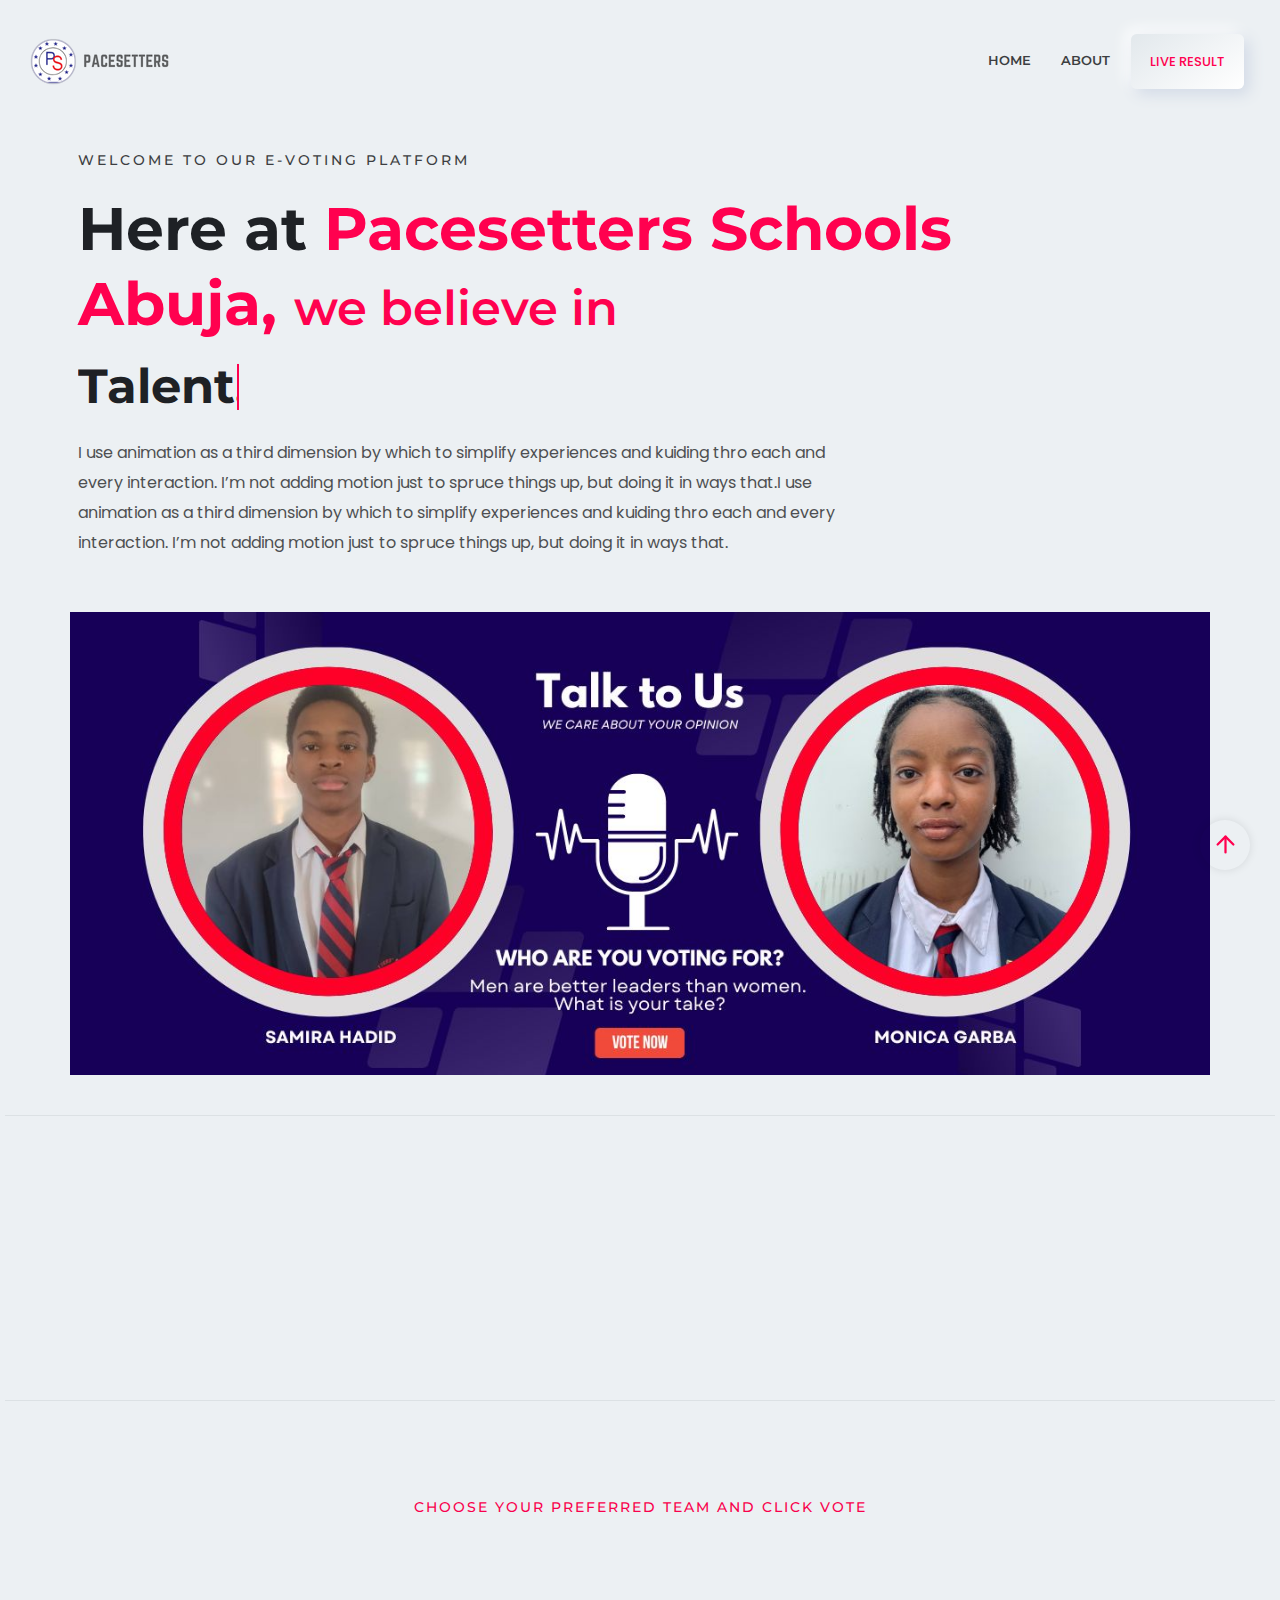
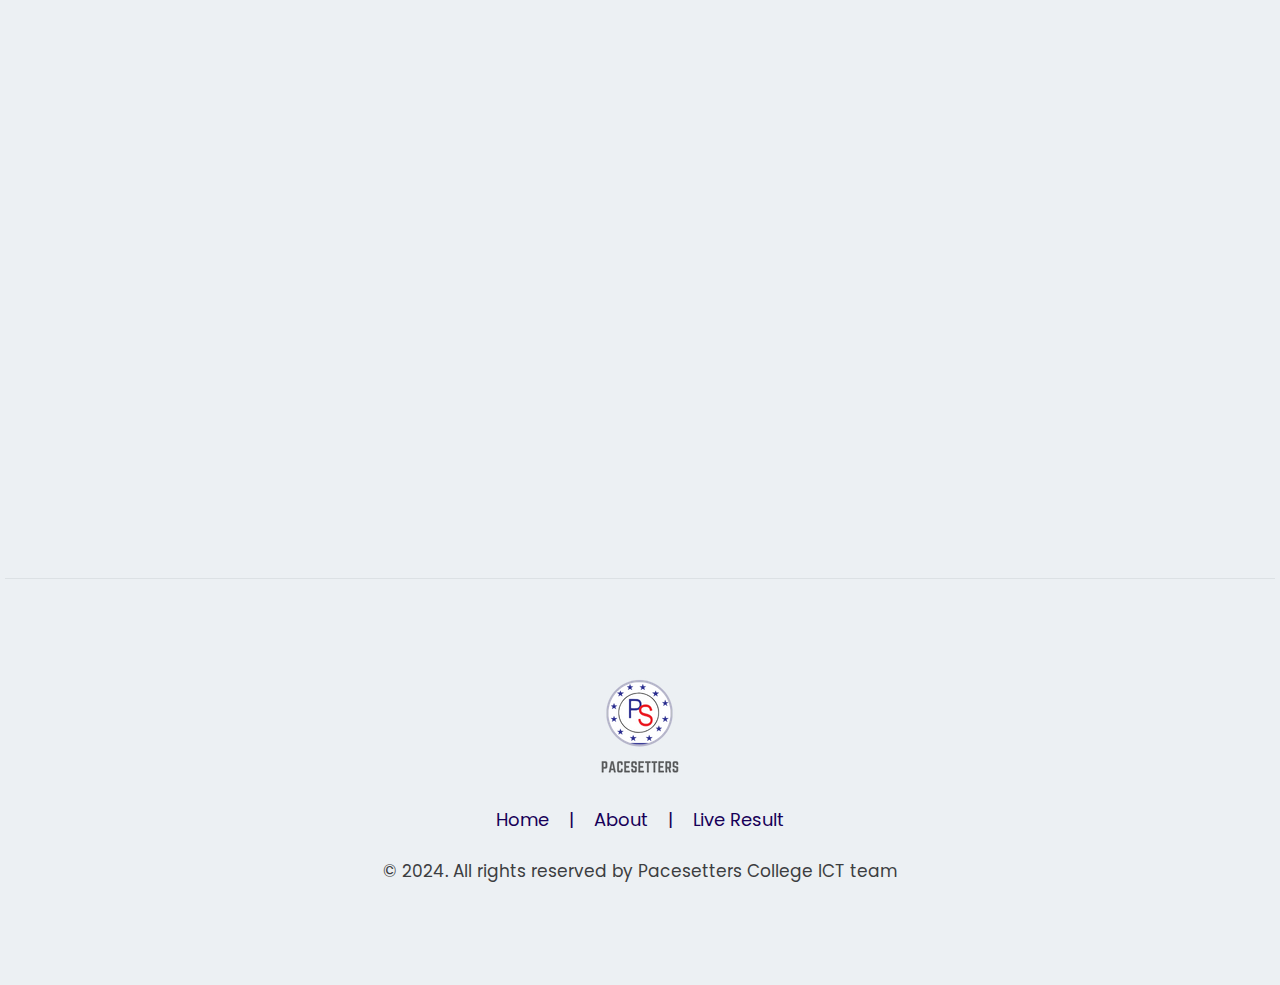
==== commit 7726b57e: "Home done" ====
--- a/index.html
+++ b/index.html
@@ -42,20 +42,14 @@
                     <nav id="sideNav" class="mainmenu-nav navbar-example2 d-none d-xl-block onepagenav">
                         <!-- Start Mainmanu Nav -->
                         <ul class="primary-menu nav nav-pills">
-                            <li class="nav-item current"><a class="nav-link" href="#home">Home</a></li>
-                            <li class="nav-item"><a class="nav-link" href="#features">Features</a></li>
-                            <li class="nav-item"><a class="nav-link" href="#portfolio">Portfolio</a></li>
-                            <li class="nav-item"><a class="nav-link" href="#resume">Resume</a></li>
-                            <li class="nav-item"><a class="nav-link" href="#clients">Clients</a></li>
-                            <li class="nav-item"><a class="nav-link" href="#pricing">Pricing</a></li>
-                            <li class="nav-item"><a class="nav-link" href="#blog">blog</a></li>
-                            <li class="nav-item"><a class="nav-link" href="#contacts">Contact</a></li>
+                            <li class="nav-item"><a class="nav-link" href="index.html">Home</a></li>
+                            <li class="nav-item"><a class="nav-link" href="about.html">About</a></li>
                         </ul>
                         <!-- End Mainmanu Nav -->
                     </nav>
                     <!-- Start Header Right  -->
                     <div class="header-right">
-                        <a class="rn-btn" target="_blank" href="#"><span>LIVE RESULT</span></a>
+                        <a class="rn-btn" target="_blank" href="result.html"><span>LIVE RESULT</span></a>
                         <div class="hamberger-menu d-block d-xl-none">
                             <i id="menuBtn" class="feather-menu humberger-menu"></i>
                         </div>
@@ -139,13 +133,12 @@
                         <div class="order-2 order-lg-1 col-lg-10 mt_md--50 mt_sm--50 mt_lg--30">
                             <div class="content">
                                 <div class="inner">
-                                    <br><br><br>
                                     <span class="subtitle">Welcome to our e-Voting Platform</span>
                                     <h1 class="title">Here at <span>Pacesetters Schools Abuja,</span>
                                         <span class="header-caption" id="page-top">
                                             <!-- type headline start-->
                                             <span class="cd-headline clip is-full-width">
-                                                <span>we believe in </span>
+                                                <span>we believe in</span><br>
                                         <!-- ROTATING TEXT -->
                                         <span class="cd-words-wrapper">
                                                     <b class="is-visible">Talent.</b>
@@ -186,7 +179,7 @@
         <div class="bannered">
             <div class="container">
                 <div class="row">
-                    <img src="images/bg-image-1.jpg" alt="">
+                    <a href="#voting-section"><img src="images/bg-image-1.jpg" alt=""></a>
                 </div>
             </div>
         </div>
@@ -197,123 +190,11 @@
             <div class="container">
                 <div class="row">
                     <div class="col-lg-12">
-                        <div class="section-title text-left" data-aos="fade-up" data-aos-duration="500" data-aos-delay="100" data-aos-once="true">
-                            <h2 class="title">Your opinion matters | Your voice should be heard | Your vote would count</h2>
-                        </div>
-                    </div>
-                </div>
-                <div class="row row--25 mt_md--10 mt_sm--10">
-
-                    <!-- Start Single Service -->
-                    <div data-aos="fade-up" data-aos-duration="500" data-aos-delay="100" data-aos-once="true" class="col-lg-6 col-xl-4 col-md-6 col-sm-12 col-12 mt--50 mt_md--30 mt_sm--30">
-                        <div class="rn-service">
-                            <div class="inner">
-                                <div class="icon">
-                                    <i data-feather="menu"></i>
-                                </div>
-                                <div class="content">
-                                    <h4 class="title"><a href="#">Business Stratagy</a></h4>
-                                    <p class="description">I throw myself down among the tall grass by the stream as I
-                                        lie close to the earth.</p>
-                                    <a class="read-more-button" href="#"><i class="feather-arrow-right"></i></a>
-                                </div>
-                            </div>
-                            <a class="over-link" href="#"></a>
-                        </div>
-                    </div>
-                    <!-- End SIngle Service -->
-                    <!-- Start Single Service -->
-                    <div data-aos="fade-up" data-aos-duration="500" data-aos-delay="300" data-aos-once="true" class="col-lg-6 col-xl-4 col-md-6 col-sm-12 col-12 mt--50 mt_md--30 mt_sm--30">
-                        <div class="rn-service">
-                            <div class="inner">
-                                <div class="icon">
-                                    <i data-feather="book-open"></i>
-                                </div>
-                                <div class="content">
-                                    <h4 class="title"><a href="#">App Development</a></h4>
-                                    <p class="description"> It uses a dictionary of over 200 Latin words, combined with
-                                        a handful of model sentence.</p>
-                                    <a class="read-more-button" href="#"><i class="feather-arrow-right"></i></a>
-                                </div>
-                            </div>
-                            <a class="over-link" href="#"></a>
-                        </div>
-                    </div>
-                    <!-- End SIngle Service -->
-                    <!-- Start Single Service -->
-                    <div data-aos="fade-up" data-aos-duration="500" data-aos-delay="500" data-aos-once="true" class="col-lg-6 col-xl-4 col-md-6 col-sm-12 col-12 mt--50 mt_md--30 mt_sm--30">
-                        <div class="rn-service">
-                            <div class="inner">
-                                <div class="icon">
-                                    <i data-feather="tv"></i>
-                                </div>
-                                <div class="content">
-                                    <h4 class="title"><a href="#">App Development</a></h4>
-                                    <p class="description">I throw myself down among the tall grass by the stream as I
-                                        lie close to the earth.</p>
-                                    <a class="read-more-button" href="#"><i class="feather-arrow-right"></i></a>
-                                </div>
-                            </div>
-                            <a class="over-link" href="#"></a>
-                        </div>
-                    </div>
-                    <!-- End SIngle Service -->
-                    <!-- Start Single Service -->
-                    <div data-aos="fade-up" data-aos-duration="500" data-aos-delay="100" data-aos-once="true" class="col-lg-6 col-xl-4 col-md-6 col-sm-12 col-12 mt--50 mt_md--30 mt_sm--30">
-                        <div class="rn-service">
-                            <div class="inner">
-                                <div class="icon">
-                                    <i data-feather="twitch"></i>
-                                </div>
-                                <div class="content">
-                                    <h4 class="title"><a href="#">Mobile App</a></h4>
-                                    <p class="description">There are many variations of passages of Lorem Ipsum
-                                        available, but the majority.
-                                    </p>
-                                    <a class="read-more-button" href="#"><i class="feather-arrow-right"></i></a>
-                                </div>
-                            </div>
-                            <a class="over-link" href="#"></a>
-                        </div>
-                    </div>
-                    <!-- End SIngle Service -->
-                    <!-- Start Single Service -->
-                    <div data-aos="fade-up" data-aos-duration="500" data-aos-delay="300" data-aos-once="true" class="col-lg-6 col-xl-4 col-md-6 col-sm-12 col-12 mt--50 mt_md--30 mt_sm--30">
-                        <div class="rn-service">
-                            <div class="inner">
-                                <div class="icon">
-                                    <i data-feather="wifi"></i>
-                                </div>
-                                <div class="content">
-                                    <h4 class="title"><a href="#">CEO Marketing</a></h4>
-                                    <p class="description">always free from repetition,
-                                        injected humour, or non-characteristic words etc.</p>
-                                    <a class="read-more-button" href="#"><i class="feather-arrow-right"></i></a>
-                                </div>
-                            </div>
-                            <a class="over-link" href="#"></a>
-                        </div>
-                    </div>
-                    <!-- End SIngle Service -->
-                    <!-- Start Single Service -->
-                    <div data-aos="fade-up" data-aos-duration="500" data-aos-delay="500" data-aos-once="true" class="col-lg-6 col-xl-4 col-md-6 col-sm-12 col-12 mt--50 mt_md--30 mt_sm--30">
-                        <div class="rn-service">
-                            <div class="inner">
-                                <div class="icon">
-                                    <i data-feather="slack"></i>
-                                </div>
-                                <div class="content">
-                                    <h4 class="title"><a href="#">Personal Portfolio April</a></h4>
-                                    <p class="description"> It uses a dictionary of over 200 Latin words, combined with
-                                        a handful of model sentence.</p>
-                                    <a class="read-more-button" href="#"><i class="feather-arrow-right"></i></a>
-                                </div>
-                            </div>
-                            <a class="over-link" href="#"></a>
-                        </div>
-                    </div>
-                    <!-- End SIngle Service -->
-
+                        <div class="section-title text-center" data-aos="fade-up" data-aos-duration="500" data-aos-delay="100" data-aos-once="true">
+                            <h2 class="title">Your opinion matters | Your voice should be heard | Your vote would count!</h2>
+                        </div>
+                        <div id="voting-section"><br><br></div>
+                    </div>
                 </div>
             </div>
         </div>
@@ -325,2461 +206,65 @@
                 <div class="row">
                     <div class="col-lg-12">
                         <div class="section-title text-center">
-                            <span class="subtitle">Visit my portfolio and keep your feedback</span>
-                            <h2 class="title">My Portfolio</h2>
-                        </div>
-                    </div>
-                </div>
-
-                <div class="row row--25 mt--10 mt_md--10 mt_sm--10">
-                    <!-- Start Single Portfolio -->
-                    <div data-aos="fade-up" data-aos-delay="100" data-aos-once="true" class="col-lg-6 col-xl-4 col-md-6 col-12 mt--50 mt_md--30 mt_sm--30">
-                        <div class="rn-portfolio" data-bs-toggle="modal" data-bs-target="#exampleModalCenter">
-                            <div class="inner">
-                                <div class="thumbnail">
-                                    <a href="javascript:void(0)">
-                                        <img src="images/portfolio-01.jpg" alt="Personal Portfolio Images">
-                                    </a>
-                                </div>
-                                <div class="content">
-                                    <div class="category-info">
-                                        <div class="category-list">
-                                            <a href="javascript:void(0)">Development</a>
-                                        </div>
-                                        <div class="meta">
-                                            <span><a href="javascript:void(0)"><i class="feather-heart"></i></a>
-                                        600</span>
-                                        </div>
-                                    </div>
-                                    <h4 class="title"><a href="javascript:void(0)">The services provide for design <i class="feather-arrow-up-right"></i></a></h4>
-                                </div>
-                            </div>
-                        </div>
-                    </div>
-                    <!-- End Single Portfolio -->
-
-                    <!-- Start Single Portfolio -->
-                    <div data-aos="fade-up" data-aos-delay="300" data-aos-once="true" class="col-lg-6 col-xl-4 col-md-6 col-12 mt--50 mt_md--30 mt_sm--30">
-                        <div class="rn-portfolio" data-bs-toggle="modal" data-bs-target="#exampleModalCenter">
-                            <div class="inner">
-                                <div class="thumbnail">
-                                    <a href="javascript:void(0)">
-                                        <img src="images/portfolio-02.jpg" alt="Personal Portfolio Images">
-                                    </a>
-                                </div>
-                                <div class="content">
-                                    <div class="category-info">
-                                        <div class="category-list">
-                                            <a href="javascript:void(0)">Application</a>
-                                        </div>
-                                        <div class="meta">
-                                            <span><a href="javascript:void(0)"><i class="feather-heart"></i></a>
-                                        750</span>
-                                        </div>
-                                    </div>
-                                    <h4 class="title"><a href="javascript:void(0)">Mobile app landing design &amp; app
-                                            maintain<i class="feather-arrow-up-right"></i></a></h4>
-                                </div>
-                            </div>
-                        </div>
-                    </div>
-                    <!-- End Single Portfolio -->
-
-                    <!-- Start Single Portfolio -->
-                    <div data-aos="fade-up" data-aos-delay="500" data-aos-once="true" class="col-lg-6 col-xl-4 col-md-6 col-12 mt--50 mt_md--30 mt_sm--30">
-                        <div class="rn-portfolio" data-bs-toggle="modal" data-bs-target="#exampleModalCenter">
-                            <div class="inner">
-                                <div class="thumbnail">
-                                    <a href="javascript:void(0)">
-                                        <img src="images/portfolio-03.jpg" alt="Personal Portfolio Images">
-                                    </a>
-                                </div>
-                                <div class="content">
-                                    <div class="category-info">
-                                        <div class="category-list">
-                                            <a href="javascript:void(0)">Photoshop</a>
-                                        </div>
-                                        <div class="meta">
-                                            <span><a href="javascript:void(0)"><i class="feather-heart"></i></a>
-                                        630</span>
-                                        </div>
-                                    </div>
-                                    <h4 class="title"><a href="javascript:void(0)">Logo design creativity &amp; Application
-                                            <i class="feather-arrow-up-right"></i></a></h4>
-                                </div>
-                            </div>
-                        </div>
-                    </div>
-                    <!-- End Single Portfolio -->
-
-                    <!-- Start Single Portfolio -->
-                    <div data-aos="fade-up" data-aos-delay="100" data-aos-once="true" class="col-lg-6 col-xl-4 col-md-6 col-12 mt--50 mt_md--30 mt_sm--30">
-                        <div class="rn-portfolio" data-bs-toggle="modal" data-bs-target="#exampleModalCenter">
-                            <div class="inner">
-                                <div class="thumbnail">
-                                    <a href="javascript:void(0)">
-                                        <img src="images/portfolio-04.jpg" alt="Personal Portfolio Images">
-                                    </a>
-                                </div>
-                                <div class="content">
-                                    <div class="category-info">
-                                        <div class="category-list">
-                                            <a href="javascript:void(0)">Figma</a>
-                                        </div>
-                                        <div class="meta">
-                                            <span><a href="javascript:void(0)"><i class="feather-heart"></i></a>
-                                        360</span>
-                                        </div>
-                                    </div>
-                                    <h4 class="title"><a href="javascript:void(0)">Mobile app landing design &amp;
-                                            Services<i class="feather-arrow-up-right"></i></a></h4>
-                                </div>
-                            </div>
-                        </div>
-                    </div>
-                    <!-- End Single Portfolio -->
-
-                    <!-- Start Single Portfolio -->
-                    <div data-aos="fade-up" data-aos-delay="300" data-aos-once="true" class="col-lg-6 col-xl-4 col-md-6 col-12 mt--50 mt_md--30 mt_sm--30">
-                        <div class="rn-portfolio" data-bs-toggle="modal" data-bs-target="#exampleModalCenter">
-                            <div class="inner">
-                                <div class="thumbnail">
-                                    <a href="javascript:void(0)">
-                                        <img src="images/portfolio-05.jpg" alt="Personal Portfolio Images">
-                                    </a>
-                                </div>
-                                <div class="content">
-                                    <div class="category-info">
-                                        <div class="category-list">
-                                            <a href="javascript:void(0)">Web Design</a>
-                                        </div>
-                                        <div class="meta">
-                                            <span><a href="javascript:void(0)"><i class="feather-heart"></i></a>
-                                        280</span>
-                                        </div>
-                                    </div>
-                                    <h4 class="title"><a href="javascript:void(0)">Design for tecnology &amp; services<i class="feather-arrow-up-right"></i></a></h4>
-                                </div>
-                            </div>
-                        </div>
-                    </div>
-                    <!-- End Single Portfolio -->
-
-                    <!-- Start Single Portfolio -->
-                    <div data-aos="fade-up" data-aos-delay="500" data-aos-once="true" class="col-lg-6 col-xl-4 col-md-6 col-12 mt--50 mt_md--30 mt_sm--30">
-                        <div class="rn-portfolio" data-bs-toggle="modal" data-bs-target="#exampleModalCenter">
-                            <div class="inner">
-                                <div class="thumbnail">
-                                    <a href="javascript:void(0)">
-                                        <img src="images/portfolio-06.jpg" alt="Personal Portfolio Images">
-                                    </a>
-                                </div>
-                                <div class="content">
-                                    <div class="category-info">
-                                        <div class="category-list">
-                                            <a href="javascript:void(0)">Web Design</a>
-                                        </div>
-                                        <div class="meta">
-                                            <span><a href="javascript:void(0)"><i class="feather-heart"></i></a>
-                                        690</span>
-                                        </div>
-                                    </div>
-                                    <h4 class="title"><a href="javascript:void(0)">App for tecnology &amp; services<i class="feather-arrow-up-right"></i></a></h4>
-                                </div>
-                            </div>
-                        </div>
-                    </div>
-                    <!-- End Single Portfolio -->
-                </div>
+                            <span class="subtitle">Choose your preferred team and click vote</span>
+                            <!-- <h2 class="title">My Portfolio</h2> -->
+                        </div>
+                    </div>
+                </div>
+                <form action="">
+                    <div class="row row--25 mt--10 mt_md--10 mt_sm--10">
+                        <!-- Start Single Portfolio -->
+                        <div data-aos="fade-up" data-aos-delay="100" data-aos-once="true" class="col-lg-6 col-xl-6 col-md-6 col-12 mt--50 mt_md--30 mt_sm--30">
+                            <div class="rn-portfolio" data-bs-toggle="modal">
+                                <div class="inner">
+                                    <div class="thumbnail">
+                                        <a>
+                                            <img src="images/portfolio-01.jpg" alt="Personal Portfolio Images">
+                                        </a>
+                                    </div>
+                                    <div class="content">
+                                        <h4 class="title text-center"><a>Team Wuye</a> </h4>
+                                        <input type="radio" style="background-color: blue;" id="Temi" name="entry.126804501" value="Temi">
+                                    </div>
+                                    <div>
+                                        <input type="radio" id="Temi" name="entry.126804501" value="Temi">
+                                    </div>
+                                </div>
+                            </div>
+                        </div>
+                        <!-- End Single Portfolio -->
+
+                        <!-- Start Single Portfolio -->
+                        <div data-aos="fade-up" data-aos-delay="100" data-aos-once="true" class="col-lg-6 col-xl-6 col-md-6 col-12 mt--50 mt_md--30 mt_sm--30">
+                            <div class="rn-portfolio" data-bs-toggle="modal">
+                                <div class="inner">
+                                    <div class="thumbnail">
+                                        <a>
+                                            <img src="images/portfolio-03.jpg" alt="Personal Portfolio Images">
+                                        </a>
+                                    </div>
+                                    <div class="content">
+                                        <h4 class="title text-center"><a>Team Guzape</a></h4>
+                                    </div>
+                                </div>
+                            </div>
+                        </div>
+                        <!-- End Single Portfolio -->
+
+                    </div>             
+                </form>
             </div>
         </div>
         <!-- End portfolio Area -->
 
-        <!-- Start Resume Area -->
-        <div class="rn-resume-area rn-section-gap section-separator" id="resume">
+        <!-- Start Contact section -->
+        <!-- <div class="rn-contact-area rn-section-gap section-separator" id="contacts">
             <div class="container">
                 <div class="row">
                     <div class="col-lg-12">
                         <div class="section-title text-center">
-                            <span class="subtitle">7+ Years of Experience</span>
-                            <h2 class="title">My Resume</h2>
-                        </div>
-                    </div>
-                </div>
-                <div class="row mt--45">
-                    <div class="col-lg-12">
-                        <ul class="rn-nav-list nav nav-tabs" id="myTabs" role="tablist">
-                            <li class="nav-item">
-                                <a class="nav-link active" id="education-tab" data-bs-toggle="tab" href="#education" role="tab" aria-controls="education" aria-selected="true">education</a>
-                            </li>
-                            <li class="nav-item">
-                                <a class="nav-link" id="professional-tab" data-bs-toggle="tab" href="#professional" role="tab" aria-controls="professional" aria-selected="false">professional
-                                    Skills</a>
-                            </li>
-                            <li class="nav-item">
-                                <a class="nav-link" id="experience-tab" data-bs-toggle="tab" href="#experience" role="tab" aria-controls="experience" aria-selected="false">experience</a>
-                            </li>
-                            <li class="nav-item">
-                                <a class="nav-link" id="interview-tab" data-bs-toggle="tab" href="#interview" role="tab" aria-controls="interview" aria-selected="false">interview</a>
-                            </li>
-                        </ul>
-
-                        <!-- Start Tab Content Wrapper  -->
-                        <div class="rn-nav-content tab-content" id="myTabContents">
-                            <!-- Start Single Tab  -->
-                            <div class="tab-pane show active fade single-tab-area" id="education" role="tabpanel" aria-labelledby="education-tab">
-                                <div class="personal-experience-inner mt--40">
-                                    <div class="row">
-                                        <!-- Start Skill List Area  -->
-                                        <div class="col-lg-6 col-md-12 col-12">
-                                            <div class="content">
-                                                <span class="subtitle">2007 - 2010</span>
-                                                <h4 class="maintitle">Education Quality</h4>
-                                                <div class="experience-list">
-
-                                                    <!-- Start Single List  -->
-                                                    <div class="resume-single-list">
-                                                        <div class="inner">
-                                                            <div class="heading">
-                                                                <div class="title">
-                                                                    <h4>Personal Portfolio April Fools</h4>
-                                                                    <span>University of DVI (1997 - 2001)</span>
-                                                                </div>
-                                                                <div class="date-of-time">
-                                                                    <span>4.30/5</span>
-                                                                </div>
-                                                            </div>
-                                                            <p class="description">The education should be very
-                                                                interactual. Ut tincidunt est ac dolor aliquam sodales.
-                                                                Phasellus sed mauris hendrerit, laoreet sem in, lobortis
-                                                                mauris hendrerit ante.</p>
-                                                        </div>
-                                                    </div>
-                                                    <!-- End Single List  -->
-
-                                                    <!-- Start Single List  -->
-                                                    <div class="resume-single-list">
-                                                        <div class="inner">
-                                                            <div class="heading">
-                                                                <div class="title">
-                                                                    <h4> Examples Of Personal Portfolio</h4>
-                                                                    <span>College of Studies (2000 - 2002)</span>
-                                                                </div>
-                                                                <div class="date-of-time">
-                                                                    <span>4.50/5</span>
-                                                                </div>
-                                                            </div>
-                                                            <p class="description">Maecenas finibus nec sem ut
-                                                                imperdiet. Ut tincidunt est ac dolor aliquam sodales.
-                                                                Phasellus sed mauris hendrerit, laoreet sem in, lobortis
-                                                                mauris hendrerit ante.</p>
-                                                        </div>
-                                                    </div>
-                                                    <!-- End Single List  -->
-
-                                                    <!-- Start Single List  -->
-                                                    <div class="resume-single-list">
-                                                        <div class="inner">
-                                                            <div class="heading">
-                                                                <div class="title">
-                                                                    <h4>Tips For Personal Portfolio</h4>
-                                                                    <span>University of Studies (1997 - 2001)</span>
-                                                                </div>
-                                                                <div class="date-of-time">
-                                                                    <span>4.80/5</span>
-                                                                </div>
-                                                            </div>
-                                                            <p class="description"> If you are going to use a passage.
-                                                                Ut tincidunt est ac dolor aliquam sodales.
-                                                                Phasellus sed mauris hendrerit, laoreet sem in, lobortis
-                                                                mauris hendrerit ante.</p>
-                                                        </div>
-                                                    </div>
-                                                    <!-- End Single List  -->
-
-                                                </div>
-                                            </div>
-                                        </div>
-                                        <!-- End Skill List Area  -->
-
-                                        <!-- Start Skill List Area 2nd  -->
-                                        <div class="col-lg-6 col-md-12 col-12 mt_md--60 mt_sm--60">
-                                            <div class="content">
-                                                <span class="subtitle">2007 - 2010</span>
-                                                <h4 class="maintitle">Job Experience</h4>
-                                                <div class="experience-list">
-
-                                                    <!-- Start Single List  -->
-                                                    <div class="resume-single-list">
-                                                        <div class="inner">
-                                                            <div class="heading">
-                                                                <div class="title">
-                                                                    <h4>Diploma in Web Development</h4>
-                                                                    <span>BSE In CSE (2004 - 2008)</span>
-                                                                </div>
-                                                                <div class="date-of-time">
-                                                                    <span>4.70/5</span>
-                                                                </div>
-                                                            </div>
-                                                            <p class="description">Contrary to popular belief. Ut
-                                                                tincidunt est ac dolor aliquam sodales.
-                                                                Phasellus sed mauris hendrerit, laoreet sem in, lobortis
-                                                                mauris hendrerit ante.</p>
-                                                        </div>
-                                                    </div>
-                                                    <!-- End Single List  -->
-
-                                                    <!-- Start Single List  -->
-                                                    <div class="resume-single-list">
-                                                        <div class="inner">
-                                                            <div class="heading">
-                                                                <div class="title">
-                                                                    <h4>The Personal Portfolio Mystery</h4>
-                                                                    <span>Job at Rainbow-Themes (2008 - 2016)</span>
-                                                                </div>
-                                                                <div class="date-of-time">
-                                                                    <span>4.95/5</span>
-                                                                </div>
-                                                            </div>
-                                                            <p class="description">Generate Lorem Ipsum which looks. Ut
-                                                                tincidunt est ac dolor aliquam sodales.
-                                                                Phasellus sed mauris hendrerit, laoreet sem in, lobortis
-                                                                mauris hendrerit ante.</p>
-                                                        </div>
-                                                    </div>
-                                                    <!-- End Single List  -->
-
-                                                    <!-- Start Single List  -->
-                                                    <div class="resume-single-list">
-                                                        <div class="inner">
-                                                            <div class="heading">
-                                                                <div class="title">
-                                                                    <h4>Diploma in Computer Science</h4>
-                                                                    <span>Works at Plugin Development (2016 -
-                                                                2020)</span>
-                                                                </div>
-                                                                <div class="date-of-time">
-                                                                    <span>5.00/5</span>
-                                                                </div>
-                                                            </div>
-                                                            <p class="description">Maecenas finibus nec sem ut
-                                                                imperdiet. Ut tincidunt est ac dolor aliquam sodales.
-                                                                Phasellus sed mauris hendrerit, laoreet sem in, lobortis
-                                                                mauris hendrerit ante.</p>
-                                                        </div>
-                                                    </div>
-                                                    <!-- End Single List  -->
-
-                                                </div>
-                                            </div>
-                                        </div>
-                                        <!-- End Skill List Area  -->
-                                    </div>
-                                </div>
-                            </div>
-                            <!-- End Single Tab  -->
-
-                            <!-- Start Single Tab  -->
-                            <div class="tab-pane fade " id="professional" role="tabpanel" aria-labelledby="professional-tab">
-                                <div class="personal-experience-inner mt--40">
-                                    <div class="row row--40">
-
-                                        <!-- Start Single Progressbar  -->
-                                        <div class="col-lg-6 col-md-6 col-12">
-                                            <div class="progress-wrapper">
-                                                <div class="content">
-                                                    <span class="subtitle">Features</span>
-                                                    <h4 class="maintitle">Design Skill</h4>
-                                                    <!-- Start Single Progress Charts -->
-                                                    <div class="progress-charts">
-                                                        <h6 class="heading heading-h6">PHOTOSHOT</h6>
-                                                        <div class="progress">
-                                                            <div class="progress-bar wow fadeInLeft" data-wow-duration="0.5s" data-wow-delay=".3s" role="progressbar" style="width: 100%" aria-valuenow="85" aria-valuemin="0" aria-valuemax="100"><span class="percent-label">100%</span></div>
-                                                        </div>
-                                                    </div>
-                                                    <!-- End Single Progress Charts -->
-
-                                                    <!-- Start Single Progress Charts -->
-                                                    <div class="progress-charts">
-                                                        <h6 class="heading heading-h6">FIGMA</h6>
-                                                        <div class="progress">
-                                                            <div class="progress-bar wow fadeInLeft" data-wow-duration="0.6s" data-wow-delay=".4s" role="progressbar" style="width: 95%" aria-valuenow="85" aria-valuemin="0" aria-valuemax="100"><span class="percent-label">95%</span></div>
-                                                        </div>
-                                                    </div>
-                                                    <!-- End Single Progress Charts -->
-
-                                                    <!-- Start Single Progress Charts -->
-                                                    <div class="progress-charts">
-                                                        <h6 class="heading heading-h6">ADOBE XD</h6>
-                                                        <div class="progress">
-                                                            <div class="progress-bar wow fadeInLeft" data-wow-duration="0.7s" data-wow-delay=".5s" role="progressbar" style="width: 60%" aria-valuenow="85" aria-valuemin="0" aria-valuemax="100"><span class="percent-label">60%</span></div>
-                                                        </div>
-                                                    </div>
-                                                    <!-- End Single Progress Charts -->
-
-                                                    <!-- Start Single Progress Charts -->
-                                                    <div class="progress-charts">
-                                                        <h6 class="heading heading-h6">ADOBE ILLUSTRATOR</h6>
-                                                        <div class="progress">
-                                                            <div class="progress-bar wow fadeInLeft" data-wow-duration="0.8s" data-wow-delay=".6s" role="progressbar" style="width: 70%" aria-valuenow="85" aria-valuemin="0" aria-valuemax="100"><span class="percent-label">70%</span></div>
-                                                        </div>
-                                                    </div>
-                                                    <!-- End Single Progress Charts -->
-
-                                                    <!-- Start Single Progress Charts -->
-                                                    <div class="progress-charts">
-                                                        <h6 class="heading heading-h6">DESIGN</h6>
-                                                        <div class="progress">
-                                                            <div class="progress-bar wow fadeInLeft" data-wow-duration="0.9s" data-wow-delay=".7s" role="progressbar" style="width: 90%" aria-valuenow="85" aria-valuemin="0" aria-valuemax="100"><span class="percent-label">90%</span></div>
-                                                        </div>
-                                                    </div>
-                                                    <!-- End Single Progress Charts -->
-
-                                                </div>
-                                            </div>
-                                        </div>
-                                        <!-- End Single Progressbar  -->
-
-                                        <!-- Start Single Progressbar  -->
-                                        <div class="col-lg-6 col-md-6 col-12 mt_sm--60">
-                                            <div class="progress-wrapper">
-                                                <div class="content">
-                                                    <span class="subtitle">Features</span>
-                                                    <h4 class="maintitle">Development Skill</h4>
-                                                    <!-- Start Single Progress Charts -->
-                                                    <div class="progress-charts">
-                                                        <h6 class="heading heading-h6">HTML</h6>
-                                                        <div class="progress">
-                                                            <div class="progress-bar wow fadeInLeft" data-wow-duration="0.5s" data-wow-delay=".3s" role="progressbar" style="width: 85%" aria-valuenow="85" aria-valuemin="0" aria-valuemax="100"><span class="percent-label">85%</span></div>
-                                                        </div>
-                                                    </div>
-                                                    <!-- End Single Progress Charts -->
-
-                                                    <!-- Start Single Progress Charts -->
-                                                    <div class="progress-charts">
-                                                        <h6 class="heading heading-h6">CSS</h6>
-                                                        <div class="progress">
-                                                            <div class="progress-bar wow fadeInLeft" data-wow-duration="0.6s" data-wow-delay=".4s" role="progressbar" style="width: 80%" aria-valuenow="85" aria-valuemin="0" aria-valuemax="100"><span class="percent-label">80%</span></div>
-                                                        </div>
-                                                    </div>
-                                                    <!-- End Single Progress Charts -->
-
-                                                    <!-- Start Single Progress Charts -->
-                                                    <div class="progress-charts">
-                                                        <h6 class="heading heading-h6">JAVASCRIPT</h6>
-                                                        <div class="progress">
-                                                            <div class="progress-bar wow fadeInLeft" data-wow-duration="0.7s" data-wow-delay=".5s" role="progressbar" style="width: 90%" aria-valuenow="85" aria-valuemin="0" aria-valuemax="100"><span class="percent-label">90%</span></div>
-                                                        </div>
-                                                    </div>
-                                                    <!-- End Single Progress Charts -->
-
-                                                    <!-- Start Single Progress Charts -->
-                                                    <div class="progress-charts">
-                                                        <h6 class="heading heading-h6">SOFTWARE</h6>
-                                                        <div class="progress">
-                                                            <div class="progress-bar wow fadeInLeft" data-wow-duration="0.8s" data-wow-delay=".6s" role="progressbar" style="width: 75%" aria-valuenow="85" aria-valuemin="0" aria-valuemax="100"><span class="percent-label">75%</span></div>
-                                                        </div>
-                                                    </div>
-                                                    <!-- End Single Progress Charts -->
-
-                                                    <!-- Start Single Progress Charts -->
-                                                    <div class="progress-charts">
-                                                        <h6 class="heading heading-h6">PLUGIN</h6>
-                                                        <div class="progress">
-                                                            <div class="progress-bar wow fadeInLeft" data-wow-duration="0.9s" data-wow-delay=".7s" role="progressbar" style="width: 70%" aria-valuenow="85" aria-valuemin="0" aria-valuemax="100"><span class="percent-label">70%</span></div>
-                                                        </div>
-                                                    </div>
-                                                    <!-- End Single Progress Charts -->
-
-                                                </div>
-                                            </div>
-                                        </div>
-                                        <!-- End Single Progressbar  -->
-
-                                    </div>
-                                </div>
-                            </div>
-                            <!-- End Single Tab  -->
-
-                            <!-- Start Single Tab  -->
-                            <div class="tab-pane fade" id="experience" role="tabpanel" aria-labelledby="experience-tab">
-                                <div class="personal-experience-inner mt--40">
-                                    <div class="row">
-                                        <!-- Start Skill List Area  -->
-                                        <div class="col-lg-6 col-md-12 col-12">
-                                            <div class="content">
-                                                <span class="subtitle">2007 - 2010</span>
-                                                <h4 class="maintitle">Education Quality</h4>
-                                                <div class="experience-list">
-
-                                                    <!-- Start Single List  -->
-                                                    <div class="resume-single-list">
-                                                        <div class="inner">
-                                                            <div class="heading">
-                                                                <div class="title">
-                                                                    <h4>Personal Portfolio April Fools</h4>
-                                                                    <span>University of DVI (1997 - 2001)</span>
-                                                                </div>
-                                                                <div class="date-of-time">
-                                                                    <span>4.30/5</span>
-                                                                </div>
-                                                            </div>
-                                                            <p class="description">The education should be very
-                                                                interactual. Ut tincidunt est ac dolor aliquam sodales.
-                                                                Phasellus sed mauris hendrerit, laoreet sem in, lobortis
-                                                                mauris hendrerit ante.</p>
-                                                        </div>
-                                                    </div>
-                                                    <!-- End Single List  -->
-
-                                                    <!-- Start Single List  -->
-                                                    <div class="resume-single-list">
-                                                        <div class="inner">
-                                                            <div class="heading">
-                                                                <div class="title">
-                                                                    <h4> Examples Of Personal Portfolio</h4>
-                                                                    <span>College of Studies (2000 - 2002)</span>
-                                                                </div>
-                                                                <div class="date-of-time">
-                                                                    <span>4.50/5</span>
-                                                                </div>
-                                                            </div>
-                                                            <p class="description">Maecenas finibus nec sem ut
-                                                                imperdiet. Ut tincidunt est ac dolor aliquam sodales.
-                                                                Phasellus sed mauris hendrerit, laoreet sem in, lobortis
-                                                                mauris hendrerit ante.</p>
-                                                        </div>
-                                                    </div>
-                                                    <!-- End Single List  -->
-
-                                                    <!-- Start Single List  -->
-                                                    <div class="resume-single-list">
-                                                        <div class="inner">
-                                                            <div class="heading">
-                                                                <div class="title">
-                                                                    <h4>Tips For Personal Portfolio</h4>
-                                                                    <span>University of Studies (1997 - 2001)</span>
-                                                                </div>
-                                                                <div class="date-of-time">
-                                                                    <span>4.80/5</span>
-                                                                </div>
-                                                            </div>
-                                                            <p class="description"> If you are going to use a passage.
-                                                                Ut tincidunt est ac dolor aliquam sodales.
-                                                                Phasellus sed mauris hendrerit, laoreet sem in, lobortis
-                                                                mauris hendrerit ante.</p>
-                                                        </div>
-                                                    </div>
-                                                    <!-- End Single List  -->
-
-                                                </div>
-                                            </div>
-                                        </div>
-                                        <!-- End Skill List Area  -->
-
-                                        <!-- Start Skill List Area 2nd  -->
-                                        <div class="col-lg-6 col-md-12 col-12 mt_md--60 mt_sm--60">
-                                            <div class="content">
-                                                <span class="subtitle">2007 - 2010</span>
-                                                <h4 class="maintitle">Job Experience</h4>
-                                                <div class="experience-list">
-
-                                                    <!-- Start Single List  -->
-                                                    <div class="resume-single-list">
-                                                        <div class="inner">
-                                                            <div class="heading">
-                                                                <div class="title">
-                                                                    <h4>Diploma in Web Development</h4>
-                                                                    <span>BSE In CSE (2004 - 2008)</span>
-                                                                </div>
-                                                                <div class="date-of-time">
-                                                                    <span>4.70/5</span>
-                                                                </div>
-                                                            </div>
-                                                            <p class="description">Contrary to popular belief. Ut
-                                                                tincidunt est ac dolor aliquam sodales.
-                                                                Phasellus sed mauris hendrerit, laoreet sem in, lobortis
-                                                                mauris hendrerit ante.</p>
-                                                        </div>
-                                                    </div>
-                                                    <!-- End Single List  -->
-
-                                                    <!-- Start Single List  -->
-                                                    <div class="resume-single-list">
-                                                        <div class="inner">
-                                                            <div class="heading">
-                                                                <div class="title">
-                                                                    <h4>The Personal Portfolio Mystery</h4>
-                                                                    <span>Job at Rainbow-Themes (2008 - 2016)</span>
-                                                                </div>
-                                                                <div class="date-of-time">
-                                                                    <span>4.95/5</span>
-                                                                </div>
-                                                            </div>
-                                                            <p class="description">Generate Lorem Ipsum which looks. Ut
-                                                                tincidunt est ac dolor aliquam sodales.
-                                                                Phasellus sed mauris hendrerit, laoreet sem in, lobortis
-                                                                mauris hendrerit ante.</p>
-                                                        </div>
-                                                    </div>
-                                                    <!-- End Single List  -->
-
-                                                    <!-- Start Single List  -->
-                                                    <div class="resume-single-list">
-                                                        <div class="inner">
-                                                            <div class="heading">
-                                                                <div class="title">
-                                                                    <h4>Diploma in Computer Science</h4>
-                                                                    <span>Works at Plugin Development (2016 -
-                                                                2020)</span>
-                                                                </div>
-                                                                <div class="date-of-time">
-                                                                    <span>5.00/5</span>
-                                                                </div>
-                                                            </div>
-                                                            <p class="description">Maecenas finibus nec sem ut
-                                                                imperdiet. Ut tincidunt est ac dolor aliquam sodales.
-                                                                Phasellus sed mauris hendrerit, laoreet sem in, lobortis
-                                                                mauris hendrerit ante.</p>
-                                                        </div>
-                                                    </div>
-                                                    <!-- End Single List  -->
-
-                                                </div>
-                                            </div>
-                                        </div>
-                                        <!-- End Skill List Area  -->
-                                    </div>
-                                </div>
-                            </div>
-                            <!-- End Single Tab  -->
-
-                            <!-- Start Single Tab  -->
-                            <div class="tab-pane fade" id="interview" role="tabpanel" aria-labelledby="interview-tab">
-                                <div class="personal-experience-inner mt--40">
-                                    <div class="row">
-                                        <!-- Start Skill List Area  -->
-                                        <div class="col-lg-6 col-md-12 col-12">
-                                            <div class="content">
-                                                <span class="subtitle">2007 - 2010</span>
-                                                <h4 class="maintitle">Company Experience</h4>
-                                                <div class="experience-list">
-
-                                                    <!-- Start Single List  -->
-                                                    <div data-aos="fade-up" data-aos-duration="500" data-aos-delay="300" data-aos-once="true" class="resume-single-list">
-                                                        <div class="inner">
-                                                            <div class="heading">
-                                                                <div class="title">
-                                                                    <h4>Personal Portfolio April Fools</h4>
-                                                                    <span>University of DVI (1997 - 2001)</span>
-                                                                </div>
-                                                                <div class="date-of-time">
-                                                                    <span>4.30/5</span>
-                                                                </div>
-                                                            </div>
-                                                            <p class="description">The education should be very
-                                                                interactual. Ut tincidunt est ac dolor aliquam sodales.
-                                                                Phasellus sed mauris hendrerit, laoreet sem in, lobortis
-                                                                mauris hendrerit ante.</p>
-                                                        </div>
-                                                    </div>
-                                                    <!-- End Single List  -->
-
-                                                    <!-- Start Single List  -->
-                                                    <div data-aos="fade-up" data-aos-duration="500" data-aos-delay="500" data-aos-once="true" class="resume-single-list">
-                                                        <div class="inner">
-                                                            <div class="heading">
-                                                                <div class="title">
-                                                                    <h4> Examples Of Personal Portfolio</h4>
-                                                                    <span>College of Studies (2000 - 2002)</span>
-                                                                </div>
-                                                                <div class="date-of-time">
-                                                                    <span>4.50/5</span>
-                                                                </div>
-                                                            </div>
-                                                            <p class="description">Maecenas finibus nec sem ut
-                                                                imperdiet. Ut tincidunt est ac dolor aliquam sodales.
-                                                                Phasellus sed mauris hendrerit, laoreet sem in, lobortis
-                                                                mauris hendrerit ante.</p>
-                                                        </div>
-                                                    </div>
-                                                    <!-- End Single List  -->
-
-                                                    <!-- Start Single List  -->
-                                                    <div data-aos="fade-up" data-aos-duration="500" data-aos-delay="700" data-aos-once="true" class="resume-single-list">
-                                                        <div class="inner">
-                                                            <div class="heading">
-                                                                <div class="title">
-                                                                    <h4>Tips For Personal Portfolio</h4>
-                                                                    <span>University of Studies (1997 - 2001)</span>
-                                                                </div>
-                                                                <div class="date-of-time">
-                                                                    <span>4.80/5</span>
-                                                                </div>
-                                                            </div>
-                                                            <p class="description"> If you are going to use a passage.
-                                                                Ut tincidunt est ac dolor aliquam sodales.
-                                                                Phasellus sed mauris hendrerit, laoreet sem in, lobortis
-                                                                mauris hendrerit ante.</p>
-                                                        </div>
-                                                    </div>
-                                                    <!-- End Single List  -->
-
-                                                </div>
-                                            </div>
-                                        </div>
-                                        <!-- End Skill List Area  -->
-
-                                        <!-- Start Skill List Area 2nd  -->
-                                        <div class="col-lg-6 col-md-12 col-12 mt_md--60 mt_sm--60">
-                                            <div class="content">
-                                                <span class="subtitle">2007 - 2010</span>
-                                                <h4 class="maintitle">Job Experience</h4>
-                                                <div class="experience-list">
-
-                                                    <!-- Start Single List  -->
-                                                    <div data-aos="fade-up" data-aos-duration="500" data-aos-delay="500" data-aos-once="true" class="resume-single-list">
-                                                        <div class="inner">
-                                                            <div class="heading">
-                                                                <div class="title">
-                                                                    <h4>Diploma in Web Development</h4>
-                                                                    <span>BSE In CSE (2004 - 2008)</span>
-                                                                </div>
-                                                                <div class="date-of-time">
-                                                                    <span>4.70/5</span>
-                                                                </div>
-                                                            </div>
-                                                            <p class="description">Contrary to popular belief. Ut
-                                                                tincidunt est ac dolor aliquam sodales.
-                                                                Phasellus sed mauris hendrerit, laoreet sem in, lobortis
-                                                                mauris hendrerit ante.</p>
-                                                        </div>
-                                                    </div>
-                                                    <!-- End Single List  -->
-
-                                                    <!-- Start Single List  -->
-                                                    <div data-aos="fade-up" data-aos-duration="500" data-aos-delay="700" data-aos-once="true" class="resume-single-list">
-                                                        <div class="inner">
-                                                            <div class="heading">
-                                                                <div class="title">
-                                                                    <h4>The Personal Portfolio Mystery</h4>
-                                                                    <span>Job at Rainbow-Themes (2008 - 2016)</span>
-                                                                </div>
-                                                                <div class="date-of-time">
-                                                                    <span>4.95/5</span>
-                                                                </div>
-                                                            </div>
-                                                            <p class="description">Generate Lorem Ipsum which looks. Ut
-                                                                tincidunt est ac dolor aliquam sodales.
-                                                                Phasellus sed mauris hendrerit, laoreet sem in, lobortis
-                                                                mauris hendrerit ante.</p>
-                                                        </div>
-                                                    </div>
-                                                    <!-- End Single List  -->
-
-                                                    <!-- Start Single List  -->
-                                                    <div data-aos="fade-up" data-aos-duration="500" data-aos-delay="900" data-aos-once="true" class="resume-single-list">
-                                                        <div class="inner">
-                                                            <div class="heading">
-                                                                <div class="title">
-                                                                    <h4>Diploma in Computer Science</h4>
-                                                                    <span>Works at Plugin Development (2016 -
-                                                                2020)</span>
-                                                                </div>
-                                                                <div class="date-of-time">
-                                                                    <span>5.00/5</span>
-                                                                </div>
-                                                            </div>
-                                                            <p class="description">Maecenas finibus nec sem ut
-                                                                imperdiet. Ut tincidunt est ac dolor aliquam sodales.
-                                                                Phasellus sed mauris hendrerit, laoreet sem in, lobortis
-                                                                mauris hendrerit ante.</p>
-                                                        </div>
-                                                    </div>
-                                                    <!-- End Single List  -->
-
-                                                </div>
-                                            </div>
-                                        </div>
-                                        <!-- End Skill List Area  -->
-                                    </div>
-                                </div>
-                            </div>
-                            <!-- End Single Tab  -->
-                        </div>
-                    </div>
-                </div>
-            </div>
-        </div>
-        <!-- End Resume Area -->
-
-        <!-- Start Testimonia Area  -->
-        <div class="rn-testimonial-area rn-section-gap section-separator" id="testimonial">
-            <div class="container">
-                <div class="row">
-                    <div class="col-lg-12">
-                        <div data-aos="fade-up" data-aos-duration="500" data-aos-delay="100" data-aos-once="true" class="section-title text-center">
-                            <span class="subtitle">What Clients Say</span>
-                            <h2 class="title">Testimonial</h2>
-                        </div>
-                    </div>
-                </div>
-                <div class="row" data-aos="fade-up" data-aos-duration="500" data-aos-delay="300" data-aos-once="true">
-                    <div class="col-lg-12">
-                        <div class="testimonial-activation testimonial-pb mb--30">
-                            <!-- Start Single testiminail -->
-                            <div class="testimonial mt--50 mt_md--40 mt_sm--40">
-                                <div class="inner">
-                                    <div class="card-info">
-                                        <div class="card-thumbnail">
-                                            <img src="images/final-home--1st.png" alt="Testimonial-image">
-                                        </div>
-                                        <div class="card-content">
-                                            <span class="subtitle mt--10">Rainbow-Themes</span>
-                                            <h3 class="title">Nevine Acotanza</h3>
-                                            <span class="designation">Chief Operating Officer</span>
-                                        </div>
-                                    </div>
-                                    <div class="card-description">
-                                        <div class="title-area">
-                                            <div class="title-info">
-                                                <h3 class="title">Android App Development</h3>
-                                                <span class="date">via Upwork - Mar 4, 2015 - Aug 30, 2021</span>
-                                            </div>
-                                            <div class="rating">
-                                                <img src="images/rating.png" alt="rating-image">
-                                                <img src="images/rating.png" alt="rating-image">
-                                                <img src="images/rating.png" alt="rating-image">
-                                                <img src="images/rating.png" alt="rating-image">
-                                                <img src="images/rating.png" alt="rating-image">
-                                            </div>
-                                        </div>
-                                        <div class="seperator"></div>
-                                        <p class="discription">
-                                            Maecenas finibus nec sem ut imperdiet. Ut tincidunt est ac dolor aliquam
-                                            sodales. Phasellus sed mauris hendrerit, laoreet sem in, lobortis mauris
-                                            hendrerit ante. Ut tincidunt est ac dolor aliquam sodales phasellus smauris
-                                            .
-                                        </p>
-                                    </div>
-                                </div>
-                            </div>
-                            <!--End Single testiminail -->
-                            <!-- Start Single testiminail -->
-                            <div class="testimonial mt--50 mt_md--40 mt_sm--40">
-                                <div class="inner">
-                                    <div class="card-info">
-                                        <div class="card-thumbnail">
-                                            <img src="images/final-home--2nd.png" alt="Testimonial-image">
-                                        </div>
-                                        <div class="card-content">
-                                            <span class="subtitle mt--10">Bound - Trolola</span>
-                                            <h3 class="title">Jone Duone Joe</h3>
-                                            <span class="designation">Operating Officer</span>
-                                        </div>
-                                    </div>
-                                    <div class="card-description">
-                                        <div class="title-area">
-                                            <div class="title-info">
-                                                <h3 class="title">Web App Development</h3>
-                                                <span class="date">Upwork - Mar 4, 2016 - Aug 30, 2021</span>
-                                            </div>
-                                            <div class="rating">
-                                                <img src="images/rating.png" alt="rating-image">
-                                                <img src="images/rating.png" alt="rating-image">
-                                                <img src="images/rating.png" alt="rating-image">
-                                                <img src="images/rating.png" alt="rating-image">
-                                                <img src="images/rating.png" alt="rating-image">
-                                            </div>
-                                        </div>
-                                        <div class="seperator"></div>
-                                        <p class="discription">
-                                            Important fact to nec sem ut imperdiet. Ut tincidunt est ac dolor aliquam
-                                            sodales. Phasellus sed mauris hendrerit, laoreet sem in, lobortis mauris
-                                            hendrerit ante. Ut tincidunt est ac dolor aliquam sodales phasellus smauris
-                                            .
-                                        </p>
-                                    </div>
-                                </div>
-                            </div>
-                            <!--End Single testiminail -->
-                            <!-- Start Single testiminail -->
-                            <div class="testimonial mt--50 mt_md--40 mt_sm--40">
-                                <div class="inner">
-                                    <div class="card-info">
-                                        <div class="card-thumbnail">
-                                            <img src="images/final-home--3rd.png" alt="Testimonial-image">
-                                        </div>
-                                        <div class="card-content">
-                                            <span class="subtitle mt--10">Glassfisom</span>
-                                            <h3 class="title">Nevine Dhawan</h3>
-                                            <span class="designation">CEO Of Officer</span>
-                                        </div>
-                                    </div>
-                                    <div class="card-description">
-                                        <div class="title-area">
-                                            <div class="title-info">
-                                                <h3 class="title">Android App Design</h3>
-                                                <span class="date">Fiver - Mar 4, 2015 - Aug 30, 2021</span>
-                                            </div>
-                                            <div class="rating">
-                                                <img src="images/rating.png" alt="rating-image">
-                                                <img src="images/rating.png" alt="rating-image">
-                                                <img src="images/rating.png" alt="rating-image">
-                                                <img src="images/rating.png" alt="rating-image">
-                                                <img src="images/rating.png" alt="rating-image">
-                                            </div>
-                                        </div>
-                                        <div class="seperator"></div>
-                                        <p class="discription">
-                                            No more question for design. Ut tincidunt est ac dolor aliquam
-                                            sodales. Phasellus sed mauris hendrerit, laoreet sem in, lobortis mauris
-                                            hendrerit ante. Ut tincidunt est ac dolor aliquam sodales phasellus smauris
-                                            .
-                                        </p>
-                                    </div>
-                                </div>
-                            </div>
-                            <!--End Single testiminail -->
-
-                            <!-- Start Single testiminail -->
-                            <div class="testimonial mt--50 mt_md--40 mt_sm--40">
-                                <div class="inner">
-                                    <div class="card-info">
-                                        <div class="card-thumbnail">
-                                            <img src="images/final-home--4th.png" alt="Testimonial-image">
-                                        </div>
-                                        <div class="card-content">
-                                            <span class="subtitle mt--10">NCD - Design</span>
-                                            <h3 class="title">Mevine Thoda</h3>
-                                            <span class="designation">Marketing Officer</span>
-                                        </div>
-                                    </div>
-                                    <div class="card-description">
-                                        <div class="title-area">
-                                            <div class="title-info">
-                                                <h3 class="title">CEO - Marketing</h3>
-                                                <span class="date">Thoda Department - Mar 4, 2018 - Aug 30, 2021</span>
-                                            </div>
-                                            <div class="rating">
-                                                <img src="images/rating.png" alt="rating-image">
-                                                <img src="images/rating.png" alt="rating-image">
-                                                <img src="images/rating.png" alt="rating-image">
-                                                <img src="images/rating.png" alt="rating-image">
-                                                <img src="images/rating.png" alt="rating-image">
-                                            </div>
-                                        </div>
-                                        <div class="seperator"></div>
-                                        <p class="discription">
-                                            Marcent Of Vanice and treatment. Ut tincidunt est ac dolor aliquam
-                                            sodales. Phasellus sed mauris hendrerit, laoreet sem in, lobortis mauris
-                                            hendrerit ante. Ut tincidunt est ac dolor aliquam sodales phasellus smauris
-                                            .
-                                        </p>
-                                    </div>
-                                </div>
-                            </div>
-                            <!--End Single testiminail -->
-
-                            <!-- Start Single testiminail -->
-                            <div class="testimonial mt--50 mt_md--40 mt_sm--40">
-                                <div class="inner">
-                                    <div class="card-info">
-                                        <div class="card-thumbnail">
-                                            <img src="images/final-home--5th.png" alt="Testimonial-image">
-                                        </div>
-                                        <div class="card-content">
-                                            <span class="subtitle mt--10">Default name</span>
-                                            <h3 class="title">Davei Luace</h3>
-                                            <span class="designation">Chief Operating Manager</span>
-                                        </div>
-                                    </div>
-                                    <div class="card-description">
-                                        <div class="title-area">
-                                            <div class="title-info">
-                                                <h3 class="title">Android App Development</h3>
-                                                <span class="date">via Upwork - Mar 4, 2015 - Aug 30, 2021</span>
-                                            </div>
-                                            <div class="rating">
-                                                <img src="images/rating.png" alt="rating-image">
-                                                <img src="images/rating.png" alt="rating-image">
-                                                <img src="images/rating.png" alt="rating-image">
-                                                <img src="images/rating.png" alt="rating-image">
-                                                <img src="images/rating.png" alt="rating-image">
-                                            </div>
-                                        </div>
-                                        <div class="seperator"></div>
-                                        <p class="discription">
-                                            When managment is so important. Ut tincidunt est ac dolor aliquam
-                                            sodales. Phasellus sed mauris hendrerit, laoreet sem in, lobortis mauris
-                                            hendrerit ante. Ut tincidunt est ac dolor aliquam sodales phasellus smauris
-                                            .
-                                        </p>
-                                    </div>
-                                </div>
-                            </div>
-                            <!--End Single testiminail -->
-                        </div>
-                    </div>
-                </div>
-            </div>
-        </div>
-        <!-- End Testimonia Area  -->
-
-        <!-- Start Client Area -->
-        <div class="rn-client-area rn-section-gap section-separator" id="clients">
-            <div class="container">
-                <div class="row">
-                    <div class="col-lg-12">
-                        <div class="section-title">
-                            <span class="subtitle">Popular Clients</span>
-                            <h2 class="title">Awesome Clients</h2>
-                        </div>
-                    </div>
-                </div>
-
-                <div class="row row--25 mt--50 mt_md--40 mt_sm--40">
-                    <div class="col-lg-4">
-                        <div class="d-flex flex-wrap align-content-start h-100">
-                            <div class="position-sticky clients-wrapper sticky-top rbt-sticky-top-adjust">
-                                <ul class="nav tab-navigation-button flex-column nav-pills me-3" id="v-pills-tab" role="tablist">
-
-                                    <li class="nav-item">
-                                        <a class="nav-link" id="v-pills-home-tab" data-bs-toggle="tab" href="#v-pills-Javascript" role="tab" aria-controls="javascript" aria-selected="true">JavaScript</a>
-                                    </li>
-
-
-                                    <li class="nav-item">
-                                        <a class="nav-link active" id="v-pills-profile-tab" data-bs-toggle="tab" href="#v-pills-Design" role="tab" aria-controls="design" aria-selected="true">Product Design</a>
-                                    </li>
-
-
-                                    <li class="nav-item">
-                                        <a class="nav-link" id="v-pills-wordpress-tab" data-bs-toggle="tab" href="#v-pills-Wordpress" role="tab" aria-controls="wordpress" aria-selected="true">Wordpress</a>
-                                    </li>
-
-                                    <li class="nav-item">
-                                        <a class="nav-link" id="v-pills-settings-tabs" data-bs-toggle="tab" href="#v-pills-settings" role="tab" aria-controls="react" aria-selected="true">HTML to React</a>
-                                    </li>
-
-                                    <li class="nav-item">
-                                        <a class="nav-link" id="v-pills-laravel-tabs" data-bs-toggle="tab" href="#v-pills-laravel" role="tab" aria-controls="laravel" aria-selected="true">React
-                                            To Laravel</a>
-                                    </li>
-
-                                    <li class="nav-item">
-                                        <a class="nav-link" id="v-pills-python-tabs" data-bs-toggle="tab" href="#v-pills-python" role="tab" aria-controls="python" aria-selected="true">Python</a>
-                                    </li>
-
-
-                                </ul>
-                            </div>
-                        </div>
-                    </div>
-
-                    <div class="col-lg-8">
-                        <div class="tab-area">
-                            <div class="d-flex align-items-start">
-                                <div class="tab-content" id="v-pills-tabContent">
-
-                                    <div class="tab-pane fade" id="v-pills-Javascript" role="tabpanel" aria-labelledby="v-pills-home-tab">
-                                        <div class="client-card">
-
-                                            <!-- Start Single Brand  -->
-                                            <div class="main-content">
-                                                <div class="inner text-center">
-                                                    <div class="thumbnail">
-                                                        <a href="#"><img src="images/brand-01.png" alt="Client-image"></a>
-                                                    </div>
-                                                    <div class="seperator"></div>
-                                                    <div class="client-name"><span><a href="#">John Due</a></span>
-                                                    </div>
-                                                </div>
-                                            </div>
-                                            <!-- End Single Brand  -->
-
-                                            <!-- Start Single Brand  -->
-                                            <div class="main-content">
-                                                <div class="inner text-center">
-                                                    <div class="thumbnail">
-                                                        <a href="#"><img src="images/brand-02.png" alt="Client-image"></a>
-                                                    </div>
-                                                    <div class="seperator"></div>
-                                                    <div class="client-name"><span><a href="#">Smiths Marth</a></span>
-                                                    </div>
-                                                </div>
-                                            </div>
-                                            <!-- End Single Brand  -->
-
-                                            <!-- Start Single Brand  -->
-                                            <div class="main-content">
-                                                <div class="inner text-center">
-                                                    <div class="thumbnail">
-                                                        <a href="#"><img src="images/brand-03.png" alt="Client-image"></a>
-                                                    </div>
-                                                    <div class="seperator"></div>
-                                                    <div class="client-name"><span><a href="#">Add Dev</a></span>
-                                                    </div>
-                                                </div>
-                                            </div>
-                                            <!-- End Single Brand  -->
-
-                                            <!-- Start Single Brand  -->
-                                            <div class="main-content">
-                                                <div class="inner text-center">
-                                                    <div class="thumbnail">
-                                                        <a href="#"><img src="images/brand-04.png" alt="Client-image"></a>
-                                                    </div>
-                                                    <div class="seperator"></div>
-                                                    <div class="client-name"><span><a href="#">Jone Due</a></span>
-                                                    </div>
-                                                </div>
-                                            </div>
-                                            <!-- End Single Brand  -->
-
-                                            <!-- Start Single Brand  -->
-                                            <div class="main-content">
-                                                <div class="inner text-center">
-                                                    <div class="thumbnail">
-                                                        <a href="#"><img src="images/brand-01.png" alt="Client-image"></a>
-                                                    </div>
-                                                    <div class="seperator"></div>
-                                                    <div class="client-name"><span><a href="#">John Due</a></span>
-                                                    </div>
-                                                </div>
-                                            </div>
-                                            <!-- End Single Brand  -->
-
-                                            <!-- Start Single Brand  -->
-                                            <div class="main-content">
-                                                <div class="inner text-center">
-                                                    <div class="thumbnail">
-                                                        <a href="#"><img src="images/brand-05.png" alt="Client-image"></a>
-                                                    </div>
-                                                    <div class="seperator"></div>
-                                                    <div class="client-name"><span><a href="#">Adon Smith</a></span>
-                                                    </div>
-                                                </div>
-                                            </div>
-                                            <!-- End Single Brand  -->
-
-                                            <!-- Start Single Brand  -->
-                                            <div class="main-content">
-                                                <div class="inner text-center">
-                                                    <div class="thumbnail">
-                                                        <a href="#"><img src="images/brand-01.png" alt="Client-image"></a>
-                                                    </div>
-                                                    <div class="seperator"></div>
-                                                    <div class="client-name"><span><a href="#">Smitha Mila</a></span>
-                                                    </div>
-                                                </div>
-                                            </div>
-                                            <!-- End Single Brand  -->
-
-                                            <!-- Start Single Brand  -->
-                                            <div class="main-content">
-                                                <div class="inner text-center">
-                                                    <div class="thumbnail">
-                                                        <a href="#"><img src="images/brand-02.png" alt="Client-image"></a>
-                                                    </div>
-                                                    <div class="seperator"></div>
-                                                    <div class="client-name"><span><a href="#">Sultana Mila</a></span>
-                                                    </div>
-                                                </div>
-                                            </div>
-                                            <!-- End Single Brand  -->
-
-                                            <!-- Start Single Brand  -->
-                                            <div class="main-content">
-                                                <div class="inner text-center">
-                                                    <div class="thumbnail">
-                                                        <a href="#"><img src="images/brand-01.png" alt="Client-image"></a>
-                                                    </div>
-                                                    <div class="seperator"></div>
-                                                    <div class="client-name"><span><a href="#">Jannat</a></span>
-                                                    </div>
-                                                </div>
-                                            </div>
-                                            <!-- End Single Brand  -->
-
-                                            <!-- Start Single Brand  -->
-                                            <div class="main-content">
-                                                <div class="inner text-center">
-                                                    <div class="thumbnail">
-                                                        <a href="#"><img src="images/brand-05.png" alt="Client-image"></a>
-                                                    </div>
-                                                    <div class="seperator"></div>
-                                                    <div class="client-name"><span><a href="#">Mila Dus</a></span>
-                                                    </div>
-                                                </div>
-                                            </div>
-                                            <!-- End Single Brand  -->
-
-                                            <!-- Start Single Brand  -->
-                                            <div class="main-content">
-                                                <div class="inner text-center">
-                                                    <div class="thumbnail">
-                                                        <a href="#"><img src="images/brand-01.png" alt="Client-image"></a>
-                                                    </div>
-                                                    <div class="seperator"></div>
-                                                    <div class="client-name"><span><a href="#">Marth Smiths</a></span>
-                                                    </div>
-                                                </div>
-                                            </div>
-                                            <!-- End Single Brand  -->
-
-                                            <!-- Start Single Brand  -->
-                                            <div class="main-content">
-                                                <div class="inner text-center">
-                                                    <div class="thumbnail">
-                                                        <a href="#"><img src="images/brand-03.png" alt="Client-image"></a>
-                                                    </div>
-                                                    <div class="seperator"></div>
-                                                    <div class="client-name"><span><a href="#">Marth Smiths</a></span>
-                                                    </div>
-                                                </div>
-                                            </div>
-                                            <!-- End Single Brand  -->
-
-                                        </div>
-                                    </div>
-
-                                    <div class="tab-pane fade show active" id="v-pills-Design" role="tabpanel" aria-labelledby="v-pills-profile-tab">
-                                        <div class="client-card">
-
-                                            <!-- Start Single Brand  -->
-                                            <div class="main-content">
-                                                <div class="inner text-center">
-                                                    <div class="thumbnail">
-                                                        <a href="#"><img src="images/brand-01.png" alt="Client-image"></a>
-                                                    </div>
-                                                    <div class="seperator"></div>
-                                                    <div class="client-name"><span><a href="#">John Due</a></span>
-                                                    </div>
-                                                </div>
-                                            </div>
-                                            <!-- End Single Brand  -->
-
-                                            <!-- Start Single Brand  -->
-                                            <div class="main-content">
-                                                <div class="inner text-center">
-                                                    <div class="thumbnail">
-                                                        <a href="#"><img src="images/brand-02.png" alt="Client-image"></a>
-                                                    </div>
-                                                    <div class="seperator"></div>
-                                                    <div class="client-name"><span><a href="#">Smiths Marth</a></span>
-                                                    </div>
-                                                </div>
-                                            </div>
-                                            <!-- End Single Brand  -->
-
-                                            <!-- Start Single Brand  -->
-                                            <div class="main-content">
-                                                <div class="inner text-center">
-                                                    <div class="thumbnail">
-                                                        <a href="#"><img src="images/brand-03.png" alt="Client-image"></a>
-                                                    </div>
-                                                    <div class="seperator"></div>
-                                                    <div class="client-name"><span><a href="#">Add Dev</a></span>
-                                                    </div>
-                                                </div>
-                                            </div>
-                                            <!-- End Single Brand  -->
-
-                                            <!-- Start Single Brand  -->
-                                            <div class="main-content">
-                                                <div class="inner text-center">
-                                                    <div class="thumbnail">
-                                                        <a href="#"><img src="images/brand-04.png" alt="Client-image"></a>
-                                                    </div>
-                                                    <div class="seperator"></div>
-                                                    <div class="client-name"><span><a href="#">Jone Due</a></span>
-                                                    </div>
-                                                </div>
-                                            </div>
-                                            <!-- End Single Brand  -->
-
-                                            <!-- Start Single Brand  -->
-                                            <div class="main-content">
-                                                <div class="inner text-center">
-                                                    <div class="thumbnail">
-                                                        <a href="#"><img src="images/brand-01.png" alt="Client-image"></a>
-                                                    </div>
-                                                    <div class="seperator"></div>
-                                                    <div class="client-name"><span><a href="#">John Due</a></span>
-                                                    </div>
-                                                </div>
-                                            </div>
-                                            <!-- End Single Brand  -->
-
-                                            <!-- Start Single Brand  -->
-                                            <div class="main-content">
-                                                <div class="inner text-center">
-                                                    <div class="thumbnail">
-                                                        <a href="#"><img src="images/brand-05.png" alt="Client-image"></a>
-                                                    </div>
-                                                    <div class="seperator"></div>
-                                                    <div class="client-name"><span><a href="#">Adon Smith</a></span>
-                                                    </div>
-                                                </div>
-                                            </div>
-                                            <!-- End Single Brand  -->
-
-                                            <!-- Start Single Brand  -->
-                                            <div class="main-content">
-                                                <div class="inner text-center">
-                                                    <div class="thumbnail">
-                                                        <a href="#"><img src="images/brand-01.png" alt="Client-image"></a>
-                                                    </div>
-                                                    <div class="seperator"></div>
-                                                    <div class="client-name"><span><a href="#">Smitha Mila</a></span>
-                                                    </div>
-                                                </div>
-                                            </div>
-                                            <!-- End Single Brand  -->
-
-                                            <!-- Start Single Brand  -->
-                                            <div class="main-content">
-                                                <div class="inner text-center">
-                                                    <div class="thumbnail">
-                                                        <a href="#"><img src="images/brand-02.png" alt="Client-image"></a>
-                                                    </div>
-                                                    <div class="seperator"></div>
-                                                    <div class="client-name"><span><a href="#">Sultana Mila</a></span>
-                                                    </div>
-                                                </div>
-                                            </div>
-                                            <!-- End Single Brand  -->
-
-                                            <!-- Start Single Brand  -->
-                                            <div class="main-content">
-                                                <div class="inner text-center">
-                                                    <div class="thumbnail">
-                                                        <a href="#"><img src="images/brand-01.png" alt="Client-image"></a>
-                                                    </div>
-                                                    <div class="seperator"></div>
-                                                    <div class="client-name"><span><a href="#">Jannat</a></span>
-                                                    </div>
-                                                </div>
-                                            </div>
-                                            <!-- End Single Brand  -->
-
-                                            <!-- Start Single Brand  -->
-                                            <div class="main-content">
-                                                <div class="inner text-center">
-                                                    <div class="thumbnail">
-                                                        <a href="#"><img src="images/brand-05.png" alt="Client-image"></a>
-                                                    </div>
-                                                    <div class="seperator"></div>
-                                                    <div class="client-name"><span><a href="#">Mila Dus</a></span>
-                                                    </div>
-                                                </div>
-                                            </div>
-                                            <!-- End Single Brand  -->
-
-                                            <!-- Start Single Brand  -->
-                                            <div class="main-content">
-                                                <div class="inner text-center">
-                                                    <div class="thumbnail">
-                                                        <a href="#"><img src="images/brand-01.png" alt="Client-image"></a>
-                                                    </div>
-                                                    <div class="seperator"></div>
-                                                    <div class="client-name"><span><a href="#">Marth Smiths</a></span>
-                                                    </div>
-                                                </div>
-                                            </div>
-                                            <!-- End Single Brand  -->
-
-                                            <!-- Start Single Brand  -->
-                                            <div class="main-content">
-                                                <div class="inner text-center">
-                                                    <div class="thumbnail">
-                                                        <a href="#"><img src="images/brand-03.png" alt="Client-image"></a>
-                                                    </div>
-                                                    <div class="seperator"></div>
-                                                    <div class="client-name"><span><a href="#">Marth Smiths</a></span>
-                                                    </div>
-                                                </div>
-                                            </div>
-                                            <!-- End Single Brand  -->
-
-                                        </div>
-                                    </div>
-
-                                    <div class="tab-pane fade" id="v-pills-Wordpress" role="tabpanel" aria-labelledby="v-pills-wordpress-tab">
-                                        <div class="client-card">
-
-                                            <!-- Start Single Brand  -->
-                                            <div class="main-content">
-                                                <div class="inner text-center">
-                                                    <div class="thumbnail">
-                                                        <a href="#"><img src="images/brand-01.png" alt="Client-image"></a>
-                                                    </div>
-                                                    <div class="seperator"></div>
-                                                    <div class="client-name"><span><a href="#">John Due</a></span>
-                                                    </div>
-                                                </div>
-                                            </div>
-                                            <!-- End Single Brand  -->
-
-                                            <!-- Start Single Brand  -->
-                                            <div class="main-content">
-                                                <div class="inner text-center">
-                                                    <div class="thumbnail">
-                                                        <a href="#"><img src="images/brand-02.png" alt="Client-image"></a>
-                                                    </div>
-                                                    <div class="seperator"></div>
-                                                    <div class="client-name"><span><a href="#">Smiths Marth</a></span>
-                                                    </div>
-                                                </div>
-                                            </div>
-                                            <!-- End Single Brand  -->
-
-                                            <!-- Start Single Brand  -->
-                                            <div class="main-content">
-                                                <div class="inner text-center">
-                                                    <div class="thumbnail">
-                                                        <a href="#"><img src="images/brand-03.png" alt="Client-image"></a>
-                                                    </div>
-                                                    <div class="seperator"></div>
-                                                    <div class="client-name"><span><a href="#">Add Dev</a></span>
-                                                    </div>
-                                                </div>
-                                            </div>
-                                            <!-- End Single Brand  -->
-
-                                            <!-- Start Single Brand  -->
-                                            <div class="main-content">
-                                                <div class="inner text-center">
-                                                    <div class="thumbnail">
-                                                        <a href="#"><img src="images/brand-04.png" alt="Client-image"></a>
-                                                    </div>
-                                                    <div class="seperator"></div>
-                                                    <div class="client-name"><span><a href="#">Jone Due</a></span>
-                                                    </div>
-                                                </div>
-                                            </div>
-                                            <!-- End Single Brand  -->
-
-                                            <!-- Start Single Brand  -->
-                                            <div class="main-content">
-                                                <div class="inner text-center">
-                                                    <div class="thumbnail">
-                                                        <a href="#"><img src="images/brand-01.png" alt="Client-image"></a>
-                                                    </div>
-                                                    <div class="seperator"></div>
-                                                    <div class="client-name"><span><a href="#">John Due</a></span>
-                                                    </div>
-                                                </div>
-                                            </div>
-                                            <!-- End Single Brand  -->
-
-                                            <!-- Start Single Brand  -->
-                                            <div class="main-content">
-                                                <div class="inner text-center">
-                                                    <div class="thumbnail">
-                                                        <a href="#"><img src="images/brand-05.png" alt="Client-image"></a>
-                                                    </div>
-                                                    <div class="seperator"></div>
-                                                    <div class="client-name"><span><a href="#">Adon Smith</a></span>
-                                                    </div>
-                                                </div>
-                                            </div>
-                                            <!-- End Single Brand  -->
-
-                                            <!-- Start Single Brand  -->
-                                            <div class="main-content">
-                                                <div class="inner text-center">
-                                                    <div class="thumbnail">
-                                                        <a href="#"><img src="images/brand-01.png" alt="Client-image"></a>
-                                                    </div>
-                                                    <div class="seperator"></div>
-                                                    <div class="client-name"><span><a href="#">Smitha Mila</a></span>
-                                                    </div>
-                                                </div>
-                                            </div>
-                                            <!-- End Single Brand  -->
-
-                                            <!-- Start Single Brand  -->
-                                            <div class="main-content">
-                                                <div class="inner text-center">
-                                                    <div class="thumbnail">
-                                                        <a href="#"><img src="images/brand-02.png" alt="Client-image"></a>
-                                                    </div>
-                                                    <div class="seperator"></div>
-                                                    <div class="client-name"><span><a href="#">Sultana Mila</a></span>
-                                                    </div>
-                                                </div>
-                                            </div>
-                                            <!-- End Single Brand  -->
-
-                                            <!-- Start Single Brand  -->
-                                            <div class="main-content">
-                                                <div class="inner text-center">
-                                                    <div class="thumbnail">
-                                                        <a href="#"><img src="images/brand-01.png" alt="Client-image"></a>
-                                                    </div>
-                                                    <div class="seperator"></div>
-                                                    <div class="client-name"><span><a href="#">Jannat</a></span>
-                                                    </div>
-                                                </div>
-                                            </div>
-                                            <!-- End Single Brand  -->
-
-                                            <!-- Start Single Brand  -->
-                                            <div class="main-content">
-                                                <div class="inner text-center">
-                                                    <div class="thumbnail">
-                                                        <a href="#"><img src="images/brand-05.png" alt="Client-image"></a>
-                                                    </div>
-                                                    <div class="seperator"></div>
-                                                    <div class="client-name"><span><a href="#">Mila Dus</a></span>
-                                                    </div>
-                                                </div>
-                                            </div>
-                                            <!-- End Single Brand  -->
-
-                                            <!-- Start Single Brand  -->
-                                            <div class="main-content">
-                                                <div class="inner text-center">
-                                                    <div class="thumbnail">
-                                                        <a href="#"><img src="images/brand-01.png" alt="Client-image"></a>
-                                                    </div>
-                                                    <div class="seperator"></div>
-                                                    <div class="client-name"><span><a href="#">Marth Smiths</a></span>
-                                                    </div>
-                                                </div>
-                                            </div>
-                                            <!-- End Single Brand  -->
-
-                                            <!-- Start Single Brand  -->
-                                            <div class="main-content">
-                                                <div class="inner text-center">
-                                                    <div class="thumbnail">
-                                                        <a href="#"><img src="images/brand-03.png" alt="Client-image"></a>
-                                                    </div>
-                                                    <div class="seperator"></div>
-                                                    <div class="client-name"><span><a href="#">Marth Smiths</a></span>
-                                                    </div>
-                                                </div>
-                                            </div>
-                                            <!-- End Single Brand  -->
-
-                                        </div>
-                                    </div>
-
-                                    <div class="tab-pane fade" id="v-pills-settings" role="tabpanel" aria-labelledby="v-pills-settings-tabs">
-                                        <div class="client-card">
-
-                                            <!-- Start Single Brand  -->
-                                            <div class="main-content">
-                                                <div class="inner text-center">
-                                                    <div class="thumbnail">
-                                                        <a href="#"><img src="images/brand-01.png" alt="Client-image"></a>
-                                                    </div>
-                                                    <div class="seperator"></div>
-                                                    <div class="client-name"><span><a href="#">John Due</a></span>
-                                                    </div>
-                                                </div>
-                                            </div>
-                                            <!-- End Single Brand  -->
-
-                                            <!-- Start Single Brand  -->
-                                            <div class="main-content">
-                                                <div class="inner text-center">
-                                                    <div class="thumbnail">
-                                                        <a href="#"><img src="images/brand-02.png" alt="Client-image"></a>
-                                                    </div>
-                                                    <div class="seperator"></div>
-                                                    <div class="client-name"><span><a href="#">Smiths Marth</a></span>
-                                                    </div>
-                                                </div>
-                                            </div>
-                                            <!-- End Single Brand  -->
-
-                                            <!-- Start Single Brand  -->
-                                            <div class="main-content">
-                                                <div class="inner text-center">
-                                                    <div class="thumbnail">
-                                                        <a href="#"><img src="images/brand-03.png" alt="Client-image"></a>
-                                                    </div>
-                                                    <div class="seperator"></div>
-                                                    <div class="client-name"><span><a href="#">Add Dev</a></span>
-                                                    </div>
-                                                </div>
-                                            </div>
-                                            <!-- End Single Brand  -->
-
-                                            <!-- Start Single Brand  -->
-                                            <div class="main-content">
-                                                <div class="inner text-center">
-                                                    <div class="thumbnail">
-                                                        <a href="#"><img src="images/brand-04.png" alt="Client-image"></a>
-                                                    </div>
-                                                    <div class="seperator"></div>
-                                                    <div class="client-name"><span><a href="#">Jone Due</a></span>
-                                                    </div>
-                                                </div>
-                                            </div>
-                                            <!-- End Single Brand  -->
-
-                                            <!-- Start Single Brand  -->
-                                            <div class="main-content">
-                                                <div class="inner text-center">
-                                                    <div class="thumbnail">
-                                                        <a href="#"><img src="images/brand-01.png" alt="Client-image"></a>
-                                                    </div>
-                                                    <div class="seperator"></div>
-                                                    <div class="client-name"><span><a href="#">John Due</a></span>
-                                                    </div>
-                                                </div>
-                                            </div>
-                                            <!-- End Single Brand  -->
-
-                                            <!-- Start Single Brand  -->
-                                            <div class="main-content">
-                                                <div class="inner text-center">
-                                                    <div class="thumbnail">
-                                                        <a href="#"><img src="images/brand-05.png" alt="Client-image"></a>
-                                                    </div>
-                                                    <div class="seperator"></div>
-                                                    <div class="client-name"><span><a href="#">Adon Smith</a></span>
-                                                    </div>
-                                                </div>
-                                            </div>
-                                            <!-- End Single Brand  -->
-
-                                            <!-- Start Single Brand  -->
-                                            <div class="main-content">
-                                                <div class="inner text-center">
-                                                    <div class="thumbnail">
-                                                        <a href="#"><img src="images/brand-01.png" alt="Client-image"></a>
-                                                    </div>
-                                                    <div class="seperator"></div>
-                                                    <div class="client-name"><span><a href="#">Smitha Mila</a></span>
-                                                    </div>
-                                                </div>
-                                            </div>
-                                            <!-- End Single Brand  -->
-
-                                            <!-- Start Single Brand  -->
-                                            <div class="main-content">
-                                                <div class="inner text-center">
-                                                    <div class="thumbnail">
-                                                        <a href="#"><img src="images/brand-02.png" alt="Client-image"></a>
-                                                    </div>
-                                                    <div class="seperator"></div>
-                                                    <div class="client-name"><span><a href="#">Sultana Mila</a></span>
-                                                    </div>
-                                                </div>
-                                            </div>
-                                            <!-- End Single Brand  -->
-
-                                            <!-- Start Single Brand  -->
-                                            <div class="main-content">
-                                                <div class="inner text-center">
-                                                    <div class="thumbnail">
-                                                        <a href="#"><img src="images/brand-01.png" alt="Client-image"></a>
-                                                    </div>
-                                                    <div class="seperator"></div>
-                                                    <div class="client-name"><span><a href="#">Jannat</a></span>
-                                                    </div>
-                                                </div>
-                                            </div>
-                                            <!-- End Single Brand  -->
-
-                                            <!-- Start Single Brand  -->
-                                            <div class="main-content">
-                                                <div class="inner text-center">
-                                                    <div class="thumbnail">
-                                                        <a href="#"><img src="images/brand-05.png" alt="Client-image"></a>
-                                                    </div>
-                                                    <div class="seperator"></div>
-                                                    <div class="client-name"><span><a href="#">Mila Dus</a></span>
-                                                    </div>
-                                                </div>
-                                            </div>
-                                            <!-- End Single Brand  -->
-
-                                            <!-- Start Single Brand  -->
-                                            <div class="main-content">
-                                                <div class="inner text-center">
-                                                    <div class="thumbnail">
-                                                        <a href="#"><img src="images/brand-01.png" alt="Client-image"></a>
-                                                    </div>
-                                                    <div class="seperator"></div>
-                                                    <div class="client-name"><span><a href="#">Marth Smiths</a></span>
-                                                    </div>
-                                                </div>
-                                            </div>
-                                            <!-- End Single Brand  -->
-
-                                            <!-- Start Single Brand  -->
-                                            <div class="main-content">
-                                                <div class="inner text-center">
-                                                    <div class="thumbnail">
-                                                        <a href="#"><img src="images/brand-03.png" alt="Client-image"></a>
-                                                    </div>
-                                                    <div class="seperator"></div>
-                                                    <div class="client-name"><span><a href="#">Marth Smiths</a></span>
-                                                    </div>
-                                                </div>
-                                            </div>
-                                            <!-- End Single Brand  -->
-
-                                        </div>
-                                    </div>
-
-                                    <div class="tab-pane fade" id="v-pills-laravel" role="tabpanel" aria-labelledby="v-pills-laravel-tabs">
-                                        <div class="client-card">
-
-                                            <!-- Start Single Brand  -->
-                                            <div class="main-content">
-                                                <div class="inner text-center">
-                                                    <div class="thumbnail">
-                                                        <a href="#"><img src="images/brand-01.png" alt="Client-image"></a>
-                                                    </div>
-                                                    <div class="seperator"></div>
-                                                    <div class="client-name"><span><a href="#">John Due</a></span>
-                                                    </div>
-                                                </div>
-                                            </div>
-                                            <!-- End Single Brand  -->
-
-                                            <!-- Start Single Brand  -->
-                                            <div class="main-content">
-                                                <div class="inner text-center">
-                                                    <div class="thumbnail">
-                                                        <a href="#"><img src="images/brand-02.png" alt="Client-image"></a>
-                                                    </div>
-                                                    <div class="seperator"></div>
-                                                    <div class="client-name"><span><a href="#">Smiths Marth</a></span>
-                                                    </div>
-                                                </div>
-                                            </div>
-                                            <!-- End Single Brand  -->
-
-                                            <!-- Start Single Brand  -->
-                                            <div class="main-content">
-                                                <div class="inner text-center">
-                                                    <div class="thumbnail">
-                                                        <a href="#"><img src="images/brand-03.png" alt="Client-image"></a>
-                                                    </div>
-                                                    <div class="seperator"></div>
-                                                    <div class="client-name"><span><a href="#">Add Dev</a></span>
-                                                    </div>
-                                                </div>
-                                            </div>
-                                            <!-- End Single Brand  -->
-
-                                            <!-- Start Single Brand  -->
-                                            <div class="main-content">
-                                                <div class="inner text-center">
-                                                    <div class="thumbnail">
-                                                        <a href="#"><img src="images/brand-04.png" alt="Client-image"></a>
-                                                    </div>
-                                                    <div class="seperator"></div>
-                                                    <div class="client-name"><span><a href="#">Jone Due</a></span>
-                                                    </div>
-                                                </div>
-                                            </div>
-                                            <!-- End Single Brand  -->
-
-                                            <!-- Start Single Brand  -->
-                                            <div class="main-content">
-                                                <div class="inner text-center">
-                                                    <div class="thumbnail">
-                                                        <a href="#"><img src="images/brand-01.png" alt="Client-image"></a>
-                                                    </div>
-                                                    <div class="seperator"></div>
-                                                    <div class="client-name"><span><a href="#">John Due</a></span>
-                                                    </div>
-                                                </div>
-                                            </div>
-                                            <!-- End Single Brand  -->
-
-                                            <!-- Start Single Brand  -->
-                                            <div class="main-content">
-                                                <div class="inner text-center">
-                                                    <div class="thumbnail">
-                                                        <a href="#"><img src="images/brand-05.png" alt="Client-image"></a>
-                                                    </div>
-                                                    <div class="seperator"></div>
-                                                    <div class="client-name"><span><a href="#">Adon Smith</a></span>
-                                                    </div>
-                                                </div>
-                                            </div>
-                                            <!-- End Single Brand  -->
-
-                                            <!-- Start Single Brand  -->
-                                            <div class="main-content">
-                                                <div class="inner text-center">
-                                                    <div class="thumbnail">
-                                                        <a href="#"><img src="images/brand-01.png" alt="Client-image"></a>
-                                                    </div>
-                                                    <div class="seperator"></div>
-                                                    <div class="client-name"><span><a href="#">Smitha Mila</a></span>
-                                                    </div>
-                                                </div>
-                                            </div>
-                                            <!-- End Single Brand  -->
-
-                                            <!-- Start Single Brand  -->
-                                            <div class="main-content">
-                                                <div class="inner text-center">
-                                                    <div class="thumbnail">
-                                                        <a href="#"><img src="images/brand-02.png" alt="Client-image"></a>
-                                                    </div>
-                                                    <div class="seperator"></div>
-                                                    <div class="client-name"><span><a href="#">Sultana Mila</a></span>
-                                                    </div>
-                                                </div>
-                                            </div>
-                                            <!-- End Single Brand  -->
-
-                                            <!-- Start Single Brand  -->
-                                            <div class="main-content">
-                                                <div class="inner text-center">
-                                                    <div class="thumbnail">
-                                                        <a href="#"><img src="images/brand-01.png" alt="Client-image"></a>
-                                                    </div>
-                                                    <div class="seperator"></div>
-                                                    <div class="client-name"><span><a href="#">Jannat</a></span>
-                                                    </div>
-                                                </div>
-                                            </div>
-                                            <!-- End Single Brand  -->
-
-                                            <!-- Start Single Brand  -->
-                                            <div class="main-content">
-                                                <div class="inner text-center">
-                                                    <div class="thumbnail">
-                                                        <a href="#"><img src="images/brand-05.png" alt="Client-image"></a>
-                                                    </div>
-                                                    <div class="seperator"></div>
-                                                    <div class="client-name"><span><a href="#">Mila Dus</a></span>
-                                                    </div>
-                                                </div>
-                                            </div>
-                                            <!-- End Single Brand  -->
-
-                                            <!-- Start Single Brand  -->
-                                            <div class="main-content">
-                                                <div class="inner text-center">
-                                                    <div class="thumbnail">
-                                                        <a href="#"><img src="images/brand-01.png" alt="Client-image"></a>
-                                                    </div>
-                                                    <div class="seperator"></div>
-                                                    <div class="client-name"><span><a href="#">Marth Smiths</a></span>
-                                                    </div>
-                                                </div>
-                                            </div>
-                                            <!-- End Single Brand  -->
-
-                                            <!-- Start Single Brand  -->
-                                            <div class="main-content">
-                                                <div class="inner text-center">
-                                                    <div class="thumbnail">
-                                                        <a href="#"><img src="images/brand-03.png" alt="Client-image"></a>
-                                                    </div>
-                                                    <div class="seperator"></div>
-                                                    <div class="client-name"><span><a href="#">Marth Smiths</a></span>
-                                                    </div>
-                                                </div>
-                                            </div>
-                                            <!-- End Single Brand  -->
-
-                                        </div>
-                                    </div>
-
-                                    <div class="tab-pane fade" id="v-pills-python" role="tabpanel" aria-labelledby="v-pills-python-tabs">
-                                        <div class="client-card">
-
-                                            <!-- Start Single Brand  -->
-                                            <div class="main-content">
-                                                <div class="inner text-center">
-                                                    <div class="thumbnail">
-                                                        <a href="#"><img src="images/brand-01.png" alt="Client-image"></a>
-                                                    </div>
-                                                    <div class="seperator"></div>
-                                                    <div class="client-name"><span><a href="#">John Due</a></span>
-                                                    </div>
-                                                </div>
-                                            </div>
-                                            <!-- End Single Brand  -->
-
-                                            <!-- Start Single Brand  -->
-                                            <div class="main-content">
-                                                <div class="inner text-center">
-                                                    <div class="thumbnail">
-                                                        <a href="#"><img src="images/brand-02.png" alt="Client-image"></a>
-                                                    </div>
-                                                    <div class="seperator"></div>
-                                                    <div class="client-name"><span><a href="#">Smiths Marth</a></span>
-                                                    </div>
-                                                </div>
-                                            </div>
-                                            <!-- End Single Brand  -->
-
-                                            <!-- Start Single Brand  -->
-                                            <div class="main-content">
-                                                <div class="inner text-center">
-                                                    <div class="thumbnail">
-                                                        <a href="#"><img src="images/brand-03.png" alt="Client-image"></a>
-                                                    </div>
-                                                    <div class="seperator"></div>
-                                                    <div class="client-name"><span><a href="#">Add Dev</a></span>
-                                                    </div>
-                                                </div>
-                                            </div>
-                                            <!-- End Single Brand  -->
-
-                                            <!-- Start Single Brand  -->
-                                            <div class="main-content">
-                                                <div class="inner text-center">
-                                                    <div class="thumbnail">
-                                                        <a href="#"><img src="images/brand-04.png" alt="Client-image"></a>
-                                                    </div>
-                                                    <div class="seperator"></div>
-                                                    <div class="client-name"><span><a href="#">Jone Due</a></span>
-                                                    </div>
-                                                </div>
-                                            </div>
-                                            <!-- End Single Brand  -->
-
-                                            <!-- Start Single Brand  -->
-                                            <div class="main-content">
-                                                <div class="inner text-center">
-                                                    <div class="thumbnail">
-                                                        <a href="#"><img src="images/brand-01.png" alt="Client-image"></a>
-                                                    </div>
-                                                    <div class="seperator"></div>
-                                                    <div class="client-name"><span><a href="#">John Due</a></span>
-                                                    </div>
-                                                </div>
-                                            </div>
-                                            <!-- End Single Brand  -->
-
-                                            <!-- Start Single Brand  -->
-                                            <div class="main-content">
-                                                <div class="inner text-center">
-                                                    <div class="thumbnail">
-                                                        <a href="#"><img src="images/brand-05.png" alt="Client-image"></a>
-                                                    </div>
-                                                    <div class="seperator"></div>
-                                                    <div class="client-name"><span><a href="#">Adon Smith</a></span>
-                                                    </div>
-                                                </div>
-                                            </div>
-                                            <!-- End Single Brand  -->
-
-                                            <!-- Start Single Brand  -->
-                                            <div class="main-content">
-                                                <div class="inner text-center">
-                                                    <div class="thumbnail">
-                                                        <a href="#"><img src="images/brand-01.png" alt="Client-image"></a>
-                                                    </div>
-                                                    <div class="seperator"></div>
-                                                    <div class="client-name"><span><a href="#">Smitha Mila</a></span>
-                                                    </div>
-                                                </div>
-                                            </div>
-                                            <!-- End Single Brand  -->
-
-                                            <!-- Start Single Brand  -->
-                                            <div class="main-content">
-                                                <div class="inner text-center">
-                                                    <div class="thumbnail">
-                                                        <a href="#"><img src="images/brand-02.png" alt="Client-image"></a>
-                                                    </div>
-                                                    <div class="seperator"></div>
-                                                    <div class="client-name"><span><a href="#">Sultana Mila</a></span>
-                                                    </div>
-                                                </div>
-                                            </div>
-                                            <!-- End Single Brand  -->
-
-                                            <!-- Start Single Brand  -->
-                                            <div class="main-content">
-                                                <div class="inner text-center">
-                                                    <div class="thumbnail">
-                                                        <a href="#"><img src="images/brand-01.png" alt="Client-image"></a>
-                                                    </div>
-                                                    <div class="seperator"></div>
-                                                    <div class="client-name"><span><a href="#">Jannat</a></span>
-                                                    </div>
-                                                </div>
-                                            </div>
-                                            <!-- End Single Brand  -->
-
-                                            <!-- Start Single Brand  -->
-                                            <div class="main-content">
-                                                <div class="inner text-center">
-                                                    <div class="thumbnail">
-                                                        <a href="#"><img src="images/brand-05.png" alt="Client-image"></a>
-                                                    </div>
-                                                    <div class="seperator"></div>
-                                                    <div class="client-name"><span><a href="#">Mila Dus</a></span>
-                                                    </div>
-                                                </div>
-                                            </div>
-                                            <!-- End Single Brand  -->
-
-                                            <!-- Start Single Brand  -->
-                                            <div class="main-content">
-                                                <div class="inner text-center">
-                                                    <div class="thumbnail">
-                                                        <a href="#"><img src="images/brand-01.png" alt="Client-image"></a>
-                                                    </div>
-                                                    <div class="seperator"></div>
-                                                    <div class="client-name"><span><a href="#">Marth Smiths</a></span>
-                                                    </div>
-                                                </div>
-                                            </div>
-                                            <!-- End Single Brand  -->
-
-                                            <!-- Start Single Brand  -->
-                                            <div class="main-content">
-                                                <div class="inner text-center">
-                                                    <div class="thumbnail">
-                                                        <a href="#"><img src="images/brand-03.png" alt="Client-image"></a>
-                                                    </div>
-                                                    <div class="seperator"></div>
-                                                    <div class="client-name"><span><a href="#">Marth Smiths</a></span>
-                                                    </div>
-                                                </div>
-                                            </div>
-                                            <!-- End Single Brand  -->
-
-                                        </div>
-                                    </div>
-
-                                </div>
-                            </div>
-                        </div>
-                    </div>
-                </div>
-            </div>
-        </div>
-        <!-- End client section -->
-
-        <!-- Pricing Area -->
-        <div class="rn-pricing-area rn-section-gap section-separator" id="pricing">
-            <div class="container">
-                <div class="row">
-                    <div class="col-lg-4 col-xl-5 mb_md--40 mb_sm--40 small-margin-pricing">
-                        <div class="d-block d-lg-flex text-center d-lg-left section-flex flex-wrap align-content-start h-100">
-                            <div class="position-sticky sticky-top rbt-sticky-top-adjust">
-                                <div class="section-title text-left">
-                                    <span class="subtitle text-center text-lg-left">Pricing</span>
-                                    <h2 class="title text-center text-lg-left">My Pricing</h2>
-                                </div>
-                            </div>
-                        </div>
-                    </div>
-
-                    <div class="col-lg-8 col-xl-7">
-                        <!-- Pricing Area -->
-                        <div class="navigation-wrapper">
-                            <ul class="nav " id="myTab" role="tablist">
-                                <li class="nav-item ">
-                                    <a class="nav-style" id="test-tab" data-bs-toggle="tab" href="#test" role="tab" aria-controls="test" aria-selected="false">Static</a>
-                                </li>
-
-                                <li class="nav-item  recommended">
-                                    <a class="nav-style active" id="profile-tab" data-bs-toggle="tab" href="#profile" role="tab" aria-controls="profile" aria-selected="true">Standard</a>
-                                </li>
-                                <li class="nav-item">
-                                    <a class="nav-style" id="contact-tab" data-bs-toggle="tab" href="#contact" role="tab" aria-controls="contact" aria-selected="false">Premium</a>
-                                </li>
-                            </ul>
-                            <div class="tab-content" id="myTabContent">
-
-                                <div class="tab-pane fade " id="test" role="tabpanel" aria-labelledby="test-tab">
-                                    <!-- Pricing Start -->
-                                    <div class="rn-pricing">
-                                        <div class="pricing-header">
-                                            <div class="header-left">
-                                                <h2 class="title">Make Your Single Page</h2>
-                                                <span>Elementor</span>
-                                            </div>
-                                            <div class="header-right">
-                                                <span>$30.00</span>
-                                            </div>
-                                        </div>
-                                        <div class="pricing-body">
-                                            <p class="description">
-                                                All the Lorem Ipsum generators on the Internet tend to repeat predefined
-                                                chunks as necessary
-                                            </p>
-                                            <div class="check-wrapper">
-                                                <div class="left-area">
-                                                    <div class="check d-flex">
-                                                        <i data-feather="check"></i>
-                                                        <p>1 Page with Elementor</p>
-                                                    </div>
-                                                    <div class="check d-flex">
-                                                        <i data-feather="check"></i>
-                                                        <p>Design Customization</p>
-                                                    </div>
-                                                    <div class="check d-flex">
-                                                        <i data-feather="check"></i>
-                                                        <p>Responsive Design</p>
-                                                    </div>
-                                                    <div class="check d-flex">
-                                                        <i data-feather="check"></i>
-                                                        <p>Content Upload</p>
-                                                    </div>
-                                                    <div class="check d-flex">
-                                                        <i data-feather="check"></i>
-                                                        <p>Design Customization</p>
-                                                    </div>
-                                                    <div class="check d-flex">
-                                                        <i data-feather="check"></i>
-                                                        <p>2 Plugins/Extensions</p>
-                                                    </div>
-                                                </div>
-                                                <div class="right-area">
-                                                    <div class="check d-flex">
-                                                        <i data-feather="check"></i>
-                                                        <p>multipage Elementor</p>
-                                                    </div>
-                                                    <div class="check d-flex">
-                                                        <i data-feather="check"></i>
-                                                        <p>Design Figma</p>
-                                                    </div>
-                                                    <div class="check d-flex">
-                                                        <i data-feather="check"></i>
-                                                        <p>MAintaine Design</p>
-                                                    </div>
-                                                    <div class="check d-flex">
-                                                        <i data-feather="check"></i>
-                                                        <p>Content Upload</p>
-                                                    </div>
-                                                    <div class="check d-flex">
-                                                        <i data-feather="check"></i>
-                                                        <p>Design With XD</p>
-                                                    </div>
-                                                    <div class="check d-flex">
-                                                        <i data-feather="check"></i>
-                                                        <p>8 Plugins/Extensions</p>
-                                                    </div>
-                                                </div>
-                                            </div>
-                                        </div>
-                                        <div class="pricing-footer">
-                                            <a href="#" class="rn-btn d-block">
-                                                <span>ORDER NOW</span>
-                                                <i data-feather="arrow-right"></i>
-                                            </a>
-                                            <div class="time-line">
-                                                <div class="single-cmt d-flex">
-                                                    <i data-feather="clock"></i>
-                                                    <span>2 Days Delivery</span>
-                                                </div>
-                                                <div class="single-cmt d-flex">
-                                                    <i data-feather="activity"></i>
-                                                    <span>Unlimited Revission</span>
-                                                </div>
-                                            </div>
-                                        </div>
-                                    </div>
-                                    <!-- End -->
-                                </div>
-
-                                <div class="tab-pane fade show active" id="profile" role="tabpanel" aria-labelledby="profile-tab">
-                                    <!-- Pricing Start -->
-                                    <div class="rn-pricing">
-                                        <div class="pricing-header">
-                                            <div class="header-left">
-                                                <h2 class="title">Design Make this Page</h2>
-                                                <span>Elementor</span>
-                                            </div>
-                                            <div class="header-right">
-                                                <span>$50.00</span>
-                                            </div>
-                                        </div>
-                                        <div class="pricing-body">
-                                            <p class="description">
-                                                Making this the first true generator on the Internet. It uses a
-                                                dictionary &amp; plugin Development.
-                                            </p>
-                                            <div class="check-wrapper">
-                                                <div class="left-area">
-                                                    <div class="check d-flex">
-                                                        <i data-feather="check"></i>
-                                                        <p>1 Page with Elementor</p>
-                                                    </div>
-                                                    <div class="check d-flex">
-                                                        <i data-feather="check"></i>
-                                                        <p>Design Customization</p>
-                                                    </div>
-                                                    <div class="check d-flex">
-                                                        <i data-feather="check"></i>
-                                                        <p>Responsive Design</p>
-                                                    </div>
-                                                    <div class="check d-flex">
-                                                        <i data-feather="check"></i>
-                                                        <p>Content Upload</p>
-                                                    </div>
-                                                    <div class="check d-flex">
-                                                        <i data-feather="check"></i>
-                                                        <p>Design Customization</p>
-                                                    </div>
-                                                    <div class="check d-flex">
-                                                        <i data-feather="check"></i>
-                                                        <p>2 Plugins/Extensions</p>
-                                                    </div>
-                                                </div>
-                                                <div class="right-area">
-                                                    <div class="check d-flex">
-                                                        <i data-feather="check"></i>
-                                                        <p>multipage Elementor</p>
-                                                    </div>
-                                                    <div class="check d-flex">
-                                                        <i data-feather="check"></i>
-                                                        <p>Design Figma</p>
-                                                    </div>
-                                                    <div class="check d-flex">
-                                                        <i data-feather="check"></i>
-                                                        <p>MAintaine Design</p>
-                                                    </div>
-                                                    <div class="check d-flex">
-                                                        <i data-feather="check"></i>
-                                                        <p>Content Upload</p>
-                                                    </div>
-                                                    <div class="check d-flex">
-                                                        <i data-feather="check"></i>
-                                                        <p>Design With XD</p>
-                                                    </div>
-                                                    <div class="check d-flex">
-                                                        <i data-feather="check"></i>
-                                                        <p>8 Plugins/Extensions</p>
-                                                    </div>
-                                                </div>
-                                            </div>
-                                        </div>
-                                        <div class="pricing-footer">
-                                            <a href="#" class="rn-btn d-block">
-                                                <span>ORDER NOW</span>
-                                                <i data-feather="arrow-right"></i>
-                                            </a>
-                                            <div class="time-line d-flex">
-                                                <div class="single-cmt d-flex">
-                                                    <i data-feather="clock"></i>
-                                                    <span>2 Days Delivery</span>
-                                                </div>
-                                                <div class="single-cmt d-flex">
-                                                    <i data-feather="activity"></i>
-                                                    <span>Unlimited Revission</span>
-                                                </div>
-                                            </div>
-                                        </div>
-                                    </div>
-                                    <!-- End -->
-                                </div>
-
-                                <div class="tab-pane fade" id="contact" role="tabpanel" aria-labelledby="contact-tab">
-                                    <!-- Pricing Start -->
-                                    <div class="rn-pricing">
-                                        <div class="pricing-header">
-                                            <div class="header-left">
-                                                <h2 class="title">Customize Your Single Page</h2>
-                                                <span>Elementor</span>
-                                            </div>
-                                            <div class="header-right">
-                                                <span>$90.00</span>
-                                            </div>
-                                        </div>
-                                        <div class="pricing-body">
-                                            <p class="description">
-                                                I will install your desire theme and made like Theme demo and customize
-                                                your single page( homepage)
-                                            </p>
-                                            <div class="check-wrapper">
-                                                <div class="left-area">
-                                                    <div class="check d-flex">
-                                                        <i data-feather="check"></i>
-                                                        <p>1 Page with Elementor</p>
-                                                    </div>
-                                                    <div class="check d-flex">
-                                                        <i data-feather="check"></i>
-                                                        <p>Design Customization</p>
-                                                    </div>
-                                                    <div class="check d-flex">
-                                                        <i data-feather="check"></i>
-                                                        <p>Responsive Design</p>
-                                                    </div>
-                                                    <div class="check d-flex">
-                                                        <i data-feather="check"></i>
-                                                        <p>Content Upload</p>
-                                                    </div>
-                                                    <div class="check d-flex">
-                                                        <i data-feather="check"></i>
-                                                        <p>Design Customization</p>
-                                                    </div>
-                                                    <div class="check d-flex">
-                                                        <i data-feather="check"></i>
-                                                        <p>2 Plugins/Extensions</p>
-                                                    </div>
-                                                </div>
-                                                <div class="right-area">
-                                                    <div class="check d-flex">
-                                                        <i data-feather="check"></i>
-                                                        <p>multipage Elementor</p>
-                                                    </div>
-                                                    <div class="check d-flex">
-                                                        <i data-feather="check"></i>
-                                                        <p>Design Figma</p>
-                                                    </div>
-                                                    <div class="check d-flex">
-                                                        <i data-feather="check"></i>
-                                                        <p>MAintaine Design</p>
-                                                    </div>
-                                                    <div class="check d-flex">
-                                                        <i data-feather="check"></i>
-                                                        <p>Content Upload</p>
-                                                    </div>
-                                                    <div class="check d-flex">
-                                                        <i data-feather="check"></i>
-                                                        <p>Design With XD</p>
-                                                    </div>
-                                                    <div class="check d-flex">
-                                                        <i data-feather="check"></i>
-                                                        <p>8 Plugins/Extensions</p>
-                                                    </div>
-                                                </div>
-                                            </div>
-                                        </div>
-                                        <div class="pricing-footer">
-                                            <a href="#" class="rn-btn d-block">
-                                                <span>ORDER NOW</span>
-                                                <i data-feather="arrow-right"></i>
-                                            </a>
-                                            <div class="time-line d-flex">
-                                                <div class="single-cmt d-flex">
-                                                    <i data-feather="clock"></i>
-                                                    <span>2 Days Delivery</span>
-                                                </div>
-                                                <div class="single-cmt d-flex">
-                                                    <i data-feather="activity"></i>
-                                                    <span>Unlimited Revission</span>
-                                                </div>
-                                            </div>
-                                        </div>
-                                    </div>
-                                    <!-- End -->
-                                </div>
-                            </div>
-                        </div>
-                        <!-- End -->
-                    </div>
-                </div>
-            </div>
-        </div>
-        <!-- pricing area -->
-        <!-- Start News Area -->
-        <div class="rn-blog-area rn-section-gap section-separator" id="blog">
-            <div class="container">
-                <div class="row">
-                    <div class="col-lg-12">
-                        <div data-aos="fade-up" data-aos-duration="500" data-aos-delay="100" data-aos-once="true" class="section-title text-center">
-                            <span class="subtitle">Visit my blog and keep your feedback</span>
-                            <h2 class="title">My Blog</h2>
-                        </div>
-                    </div>
-                </div>
-                <div class="row row--25 mt--30 mt_md--10 mt_sm--10">
-
-                    <!-- Start Single blog -->
-                    <div data-aos="fade-up" data-aos-duration="500" data-aos-delay="100" data-aos-once="true" class="col-lg-6 col-xl-4 mt--30 col-md-6 col-sm-12 col-12 mt--30">
-                        <div class="rn-blog" data-bs-toggle="modal" data-bs-target="#exampleModalCenters">
-                            <div class="inner">
-                                <div class="thumbnail">
-                                    <a href="javascript:void(0)">
-                                        <img src="images/blog-01.jpg" alt="Personal Portfolio Images">
-                                    </a>
-                                </div>
-                                <div class="content">
-                                    <div class="category-info">
-                                        <div class="category-list">
-                                            <a href="javascript:void(0)">Canada</a>
-                                        </div>
-                                        <div class="meta">
-                                            <span><i class="feather-clock"></i> 2 min read</span>
-                                        </div>
-                                    </div>
-                                    <h4 class="title"><a href="javascript:void(0)">T-shirt design is the part of design
-                                            <i class="feather-arrow-up-right"></i></a></h4>
-                                </div>
-                            </div>
-                        </div>
-                    </div>
-                    <!-- End Single blog -->
-
-                    <!-- Start Single blog -->
-                    <div data-aos="fade-up" data-aos-duration="500" data-aos-delay="150" data-aos-once="true" class="col-lg-6 col-xl-4 mt--30 col-md-6 col-sm-12 col-12 mt--30">
-                        <div class="rn-blog" data-bs-toggle="modal" data-bs-target="#exampleModalCenters">
-                            <div class="inner">
-                                <div class="thumbnail">
-                                    <a href="javascript:void(0)">
-                                        <img src="images/blog-02.jpg" alt="Personal Portfolio Images">
-                                    </a>
-                                </div>
-                                <div class="content">
-                                    <div class="category-info">
-                                        <div class="category-list">
-                                            <a href="javascript:void(0)">Development</a>
-                                        </div>
-                                        <div class="meta">
-                                            <span><i class="feather-clock"></i> 2 hour read</span>
-                                        </div>
-                                    </div>
-                                    <h4 class="title"><a href="javascript:void(0)">The services provide for design <i class="feather-arrow-up-right"></i></a></h4>
-                                </div>
-                            </div>
-                        </div>
-                    </div>
-                    <!-- End Single blog -->
-
-                    <!-- Start Single blog -->
-                    <div data-aos="fade-up" data-aos-duration="500" data-aos-delay="200" data-aos-once="true" class="col-lg-6 col-xl-4 mt--30 col-md-6 col-sm-12 col-12 mt--30">
-                        <div class="rn-blog" data-bs-toggle="modal" data-bs-target="#exampleModalCenters">
-                            <div class="inner">
-                                <div class="thumbnail">
-                                    <a href="javascript:void(0)">
-                                        <img src="images/blog-03.jpg" alt="Personal Portfolio Images">
-                                    </a>
-                                </div>
-                                <div class="content">
-                                    <div class="category-info">
-                                        <div class="category-list">
-                                            <a href="javascript:void(0)">Application</a>
-                                        </div>
-                                        <div class="meta">
-                                            <span><i class="feather-clock"></i> 5 min read</span>
-                                        </div>
-                                    </div>
-                                    <h4 class="title"><a href="javascript:void(0)">Mobile app landing design &amp; app
-                                            maintain<i class="feather-arrow-up-right"></i></a></h4>
-                                </div>
-                            </div>
-                        </div>
-                    </div>
-                    <!-- End Single blog -->
-
-                </div>
-            </div>
-        </div>
-        <!-- ENd Mews Area -->
-        <!-- Start Contact section -->
-        <div class="rn-contact-area rn-section-gap section-separator" id="contacts">
-            <div class="container">
-                <div class="row">
-                    <div class="col-lg-12">
-                        <div class="section-title text-center">
-                            <span class="subtitle">Contact</span>
-                            <h2 class="title">Contact With Me</h2>
+                            <span class="subtitle">Join the movement</span>
+                            <h2 class="title">Become a Pacesetter today</h2>
                         </div>
                     </div>
                 </div>
@@ -2863,7 +348,7 @@
                     </div>
                 </div>
             </div>
-        </div>
+        </div> -->
         <!-- End Contuct section -->
 
         <!-- Modal Portfolio Body area Start -->
@@ -3026,654 +511,8 @@
         </div>
         <!-- Back to top end -->
 
-        <!-- Start Right Demo  -->
-        <div class="rn-right-demo">
-            <button class="demo-button">
-                <span class="text">Demos</span>
-            </button>
-        </div>
-        <!-- End Right Demo  -->
-
-        <!-- Start Modal Area  -->
-        <div class="demo-modal-area">
-            <div class="wrapper">
-                <div class="close-icon">
-                    <button class="demo-close-btn"><span class="feather-x"></span></button>
-                </div>
-                <div class="rn-modal-inner">
-                    <div class="demo-top text-center">
-                        <h4 class="title">InBio</h4>
-                        <p class="subtitle">Its a personal portfolio template. You can built any personal website easily.</p>
-                    </div>
-                    <ul class="popuptab-area nav nav-tabs" id="popuptab" role="tablist">
-                        <li class="nav-item">
-                            <a class="nav-link active demo-dark" id="demodark-tab" data-bs-toggle="tab" href="#demodark" role="tab" aria-controls="demodark" aria-selected="true">Dark Demo</a>
-                        </li>
-                        <li class="nav-item">
-                            <a class="nav-link demo-light" id="demolight-tab" data-bs-toggle="tab" href="#demolight" role="tab" aria-controls="demolight" aria-selected="false">Light Demo</a>
-                        </li>
-                    </ul>
-                    <div class="tab-content" id="popuptabContent">
-                        <div class="tab-pane show active" id="demodark" role="tabpanel" aria-labelledby="demodark-tab">
-                            <div class="content">
-                                <div class="row">
-
-                                    <!-- Start Single Content  -->
-                                    <div class="col-lg-4 col-md-6 col-12">
-                                        <div class="single-demo">
-                                            <div class="inner">
-                                                <div class="thumbnail">
-                                                    <a href="index.html">
-                                                        <img class="w-100" src="images/main-demo.png" alt="Personal Portfolio">
-                                                        <span class="overlay-content">
-                                                    <span class="overlay-text">View Demo <i class="feather-external-link"></i></span>
-                                                        </span>
-                                                    </a>
-                                                </div>
-                                                <div class="inner">
-                                                    <h3 class="title"><a href="index.html">Main Demo</a></h3>
-                                                </div>
-                                            </div>
-                                        </div>
-                                    </div>
-                                    <!-- End Single Content  -->
-
-                                    <!-- Start Single Content  -->
-                                    <div class="col-lg-4 col-md-6 col-12">
-                                        <div class="single-demo">
-                                            <div class="inner badge-2">
-                                                <div class="thumbnail">
-                                                    <a href="index-technician.html">
-                                                        <img class="w-100" src="images/index-technician.png" alt="Personal Portfolio">
-                                                        <span class="overlay-content">
-                                                    <span class="overlay-text">View Demo <i class="feather-external-link"></i></span>
-                                                        </span>
-                                                    </a>
-                                                </div>
-                                                <div class="inner">
-                                                    <h3 class="title"><a href="index-technician.html">Technician</a></h3>
-                                                </div>
-                                            </div>
-                                        </div>
-                                    </div>
-                                    <!-- End Single Content  -->
-
-                                    <!-- Start Single Content  -->
-                                    <div class="col-lg-4 col-md-6 col-12">
-                                        <div class="single-demo">
-                                            <div class="inner badge-2">
-                                                <div class="thumbnail">
-                                                    <a href="index-model.html">
-                                                        <img class="w-100" src="images/home-model-v2.png" alt="Personal Portfolio">
-                                                        <span class="overlay-content">
-                                                    <span class="overlay-text">View Demo <i class="feather-external-link"></i></span>
-                                                        </span>
-                                                    </a>
-                                                </div>
-                                                <div class="inner">
-                                                    <h3 class="title"><a href="index-model.html">Model</a></h3>
-                                                </div>
-                                            </div>
-                                        </div>
-                                    </div>
-                                    <!-- End Single Content  -->
-
-                                    <!-- Start Single Content  -->
-                                    <div class="col-lg-4 col-md-6 col-12">
-                                        <div class="single-demo">
-                                            <div class="inner badge-1">
-                                                <div class="thumbnail">
-                                                    <a href="home-consulting.html">
-                                                        <img class="w-100" src="images/home-consulting.png" alt="Personal Portfolio">
-                                                        <span class="overlay-content">
-                                                    <span class="overlay-text">View Demo <i class="feather-external-link"></i></span>
-                                                        </span>
-                                                    </a>
-                                                </div>
-                                                <div class="inner">
-                                                    <h3 class="title"><a href="home-consulting.html">Consulting</a></h3>
-                                                </div>
-                                            </div>
-                                        </div>
-                                    </div>
-                                    <!-- End Single Content  -->
-
-                                    <!-- Start Single Content  -->
-                                    <div class="col-lg-4 col-md-6 col-12">
-                                        <div class="single-demo">
-                                            <div class="inner badge-1">
-                                                <div class="thumbnail">
-                                                    <a href="fashion-designer.html">
-                                                        <img class="w-100" src="images/fashion-designer.png" alt="Personal Portfolio">
-                                                        <span class="overlay-content">
-                                                    <span class="overlay-text">View Demo <i class="feather-external-link"></i></span>
-                                                        </span>
-                                                    </a>
-                                                </div>
-                                                <div class="inner">
-                                                    <h3 class="title"><a href="fashion-designer.html">Fashion Designer</a></h3>
-                                                </div>
-                                            </div>
-                                        </div>
-                                    </div>
-                                    <!-- End Single Content  -->
-
-                                    <!-- Start Single Content  -->
-                                    <div class="col-lg-4 col-md-6 col-12">
-                                        <div class="single-demo">
-                                            <div class="inner">
-                                                <div class="thumbnail">
-                                                    <a href="index-developer.html">
-                                                        <img class="w-100" src="images/developer.png" alt="Personal Portfolio">
-                                                        <span class="overlay-content">
-                                                    <span class="overlay-text">View Demo <i class="feather-external-link"></i></span>
-                                                        </span>
-                                                    </a>
-                                                </div>
-                                                <div class="inner">
-                                                    <h3 class="title"><a href="index-developer.html">Developer</a></h3>
-                                                </div>
-                                            </div>
-                                        </div>
-                                    </div>
-                                    <!-- End Single Content  -->
-
-                                    <!-- Start Single Content  -->
-                                    <div class="col-lg-4 col-md-6 col-12">
-                                        <div class="single-demo">
-                                            <div class="inner">
-                                                <div class="thumbnail">
-                                                    <a href="instructor-fitness.html">
-                                                        <img class="w-100" src="images/instructor-fitness.png" alt="Personal Portfolio">
-                                                        <span class="overlay-content">
-                                                    <span class="overlay-text">View Demo <i class="feather-external-link"></i></span>
-                                                        </span>
-                                                    </a>
-                                                </div>
-                                                <div class="inner">
-                                                    <h3 class="title"><a href="instructor-fitness.html">Fitness Instructor</a></h3>
-                                                </div>
-                                            </div>
-                                        </div>
-                                    </div>
-                                    <!-- End Single Content  -->
-                                    <!-- Start Single Content  -->
-                                    <div class="col-lg-4 col-md-6 col-12">
-                                        <div class="single-demo">
-                                            <div class="inner badge-1">
-                                                <div class="thumbnail">
-                                                    <a href="home-web-Developer.html">
-                                                        <img class="w-100" src="images/home-model.png" alt="Personal Portfolio">
-                                                        <span class="overlay-content">
-                                                    <span class="overlay-text">View Demo <i class="feather-external-link"></i></span>
-                                                        </span>
-                                                    </a>
-                                                </div>
-                                                <div class="inner">
-                                                    <h3 class="title"><a href="home-web-Developer.html">Web Developer</a></h3>
-                                                </div>
-                                            </div>
-                                        </div>
-                                    </div>
-                                    <!-- End Single Content  -->
-
-                                    <!-- Start Single Content  -->
-                                    <div class="col-lg-4 col-md-6 col-12">
-                                        <div class="single-demo">
-                                            <div class="inner">
-                                                <div class="thumbnail">
-                                                    <a href="home-designer.html">
-                                                        <img class="w-100" src="images/home-video.png" alt="Personal Portfolio">
-                                                        <span class="overlay-content">
-                                                    <span class="overlay-text">View Demo <i class="feather-external-link"></i></span>
-                                                        </span>
-                                                    </a>
-                                                </div>
-                                                <div class="inner">
-                                                    <h3 class="title"><a href="home-designer.html">Designer</a></h3>
-                                                </div>
-                                            </div>
-                                        </div>
-                                    </div>
-                                    <!-- End Single Content  -->
-
-                                    <!-- Start Single Content  -->
-                                    <div class="col-lg-4 col-md-6 col-12">
-                                        <div class="single-demo">
-                                            <div class="inner">
-                                                <div class="thumbnail">
-                                                    <a href="home-content-writer.html">
-                                                        <img class="w-100" src="images/text-rotet.png" alt="Personal Portfolio">
-                                                        <span class="overlay-content">
-                                                    <span class="overlay-text">View Demo <i class="feather-external-link"></i></span>
-                                                        </span>
-                                                    </a>
-                                                </div>
-                                                <div class="inner">
-                                                    <h3 class="title"><a href="home-content-writer.html">Content Writter</a></h3>
-                                                </div>
-                                            </div>
-                                        </div>
-                                    </div>
-                                    <!-- End Single Content  -->
-
-                                    <!-- Start Single Content  -->
-                                    <div class="col-lg-4 col-md-6 col-12">
-                                        <div class="single-demo">
-                                            <div class="inner">
-                                                <div class="thumbnail">
-                                                    <a href="home-instructor.html">
-                                                        <img class="w-100" src="images/index-boxed.png" alt="Personal Portfolio">
-                                                        <span class="overlay-content">
-                                                    <span class="overlay-text">View Demo <i class="feather-external-link"></i></span>
-                                                        </span>
-                                                    </a>
-                                                </div>
-                                                <div class="inner">
-                                                    <h3 class="title"><a href="home-instructor.html">Instructor</a></h3>
-                                                </div>
-                                            </div>
-                                        </div>
-                                    </div>
-                                    <!-- End Single Content  -->
-
-                                    <!-- Start Single Content  -->
-                                    <div class="col-lg-4 col-md-6 col-12">
-                                        <div class="single-demo">
-                                            <div class="inner">
-                                                <div class="thumbnail">
-                                                    <a href="home-freelancer.html">
-                                                        <img class="w-100" src="images/home-sticky.png" alt="Personal Portfolio">
-                                                        <span class="overlay-content">
-                                                    <span class="overlay-text">View Demo <i class="feather-external-link"></i></span>
-                                                        </span>
-                                                    </a>
-                                                </div>
-                                                <div class="inner">
-                                                    <h3 class="title"><a href="home-freelancer.html">Freelancer</a></h3>
-                                                </div>
-                                            </div>
-                                        </div>
-                                    </div>
-                                    <!-- End Single Content  -->
-
-                                    <!-- Start Single Content  -->
-                                    <div class="col-lg-4 col-md-6 col-12">
-                                        <div class="single-demo">
-                                            <div class="inner">
-                                                <div class="thumbnail">
-                                                    <a href="home-photographer.html">
-                                                        <img class="w-100" src="images/index-bg-image.png" alt="Personal Portfolio">
-                                                        <span class="overlay-content">
-                                                    <span class="overlay-text">View Demo <i class="feather-external-link"></i></span>
-                                                        </span>
-                                                    </a>
-                                                </div>
-                                                <div class="inner">
-                                                    <h3 class="title"><a href="home-photographer.html">Photographer</a>
-                                                    </h3>
-                                                </div>
-                                            </div>
-                                        </div>
-                                    </div>
-                                    <!-- End Single Content  -->
-
-                                    <!-- Start Single Content  -->
-                                    <div class="col-lg-4 col-md-6 col-12">
-                                        <div class="single-demo">
-                                            <div class="inner">
-                                                <div class="thumbnail">
-                                                    <a href="index-politician.html">
-                                                        <img class="w-100" src="images/front-end.png" alt="Personal Portfolio">
-                                                        <span class="overlay-content">
-                                                    <span class="overlay-text">View Demo <i class="feather-external-link"></i></span>
-                                                        </span>
-                                                    </a>
-                                                </div>
-                                                <div class="inner">
-                                                    <h3 class="title"><a href="index-politician.html">Politician</a></h3>
-                                                </div>
-                                            </div>
-                                        </div>
-                                    </div>
-                                    <!-- End Single Content  -->
-
-                                    <!-- Start Single Content  -->
-                                    <div class="col-lg-4 col-md-6 col-12">
-                                        <div class="single-demo coming-soon">
-                                            <div class="inner">
-                                                <div class="thumbnail">
-                                                    <a href="#">
-                                                        <img class="w-100" src="images/coming-soon.png" alt="Personal Portfolio">
-                                                    </a>
-                                                </div>
-                                                <div class="inner">
-                                                    <h3 class="title"><a href="#">Accountant</a></h3>
-                                                </div>
-                                            </div>
-                                        </div>
-                                    </div>
-                                    <!-- End Single Content  -->
-
-                                </div>
-                            </div>
-                        </div>
-
-
-                        <div class="tab-pane" id="demolight" role="tabpanel" aria-labelledby="demolight-tab">
-                            <div class="content">
-                                <div class="row">
-
-                                    <!-- Start Single Content  -->
-                                    <div class="col-lg-4 col-md-6 col-12">
-                                        <div class="single-demo">
-                                            <div class="inner">
-                                                <div class="thumbnail">
-                                                    <a href="index-white-version.html">
-                                                        <img class="w-100" src="images/main-demo-white-version.png" alt="Personal Portfolio">
-                                                        <span class="overlay-content">
-                                                    <span class="overlay-text">View Demo <i class="feather-external-link"></i></span>
-                                                        </span>
-                                                    </a>
-                                                </div>
-                                                <div class="inner">
-                                                    <h3 class="title"><a href="index-white-version.html">Main Demo</a></h3>
-                                                </div>
-                                            </div>
-                                        </div>
-                                    </div>
-                                    <!-- End Single Content  -->
-
-                                    <!-- Start Single Content  -->
-                                    <div class="col-lg-4 col-md-6 col-12">
-                                        <div class="single-demo">
-                                            <div class="inner badge-2">
-                                                <div class="thumbnail">
-                                                    <a href="index-technician-white-version.html">
-                                                        <img class="w-100" src="images/index-technician-white-version.png" alt="Personal Portfolio">
-                                                        <span class="overlay-content">
-                                                    <span class="overlay-text">View Demo <i class="feather-external-link"></i></span>
-                                                        </span>
-                                                    </a>
-                                                </div>
-                                                <div class="inner">
-                                                    <h3 class="title"><a href="index-technician-white-version.html">Technician</a></h3>
-                                                </div>
-                                            </div>
-                                        </div>
-                                    </div>
-                                    <!-- End Single Content  -->
-
-                                    <!-- Start Single Content  -->
-                                    <div class="col-lg-4 col-md-6 col-12">
-                                        <div class="single-demo">
-                                            <div class="inner badge-2">
-                                                <div class="thumbnail">
-                                                    <a href="index-model-white-version.html">
-                                                        <img class="w-100" src="images/home-model-v2-white.png" alt="Personal Portfolio">
-                                                        <span class="overlay-content">
-                                                    <span class="overlay-text">View Demo <i class="feather-external-link"></i></span>
-                                                        </span>
-                                                    </a>
-                                                </div>
-                                                <div class="inner">
-                                                    <h3 class="title"><a href="index-model-white-version.html">Model</a></h3>
-                                                </div>
-                                            </div>
-                                        </div>
-                                    </div>
-                                    <!-- End Single Content  -->
-
-                                    <!-- Start Single Content  -->
-                                    <div class="col-lg-4 col-md-6 col-12">
-                                        <div class="single-demo">
-                                            <div class="inner badge-1">
-                                                <div class="thumbnail">
-                                                    <a href="home-consulting-white-version.html">
-                                                        <img class="w-100" src="images/home-consulting-white-version.png" alt="Personal Portfolio">
-                                                        <span class="overlay-content">
-                                                    <span class="overlay-text">View Demo <i class="feather-external-link"></i></span>
-                                                        </span>
-                                                    </a>
-                                                </div>
-                                                <div class="inner">
-                                                    <h3 class="title"><a href="home-consulting-white-version.html">Consulting</a>
-                                                    </h3>
-                                                </div>
-                                            </div>
-                                        </div>
-                                    </div>
-                                    <!-- End Single Content  -->
-
-                                    <!-- Start Single Content  -->
-                                    <div class="col-lg-4 col-md-6 col-12">
-                                        <div class="single-demo">
-                                            <div class="inner badge-1">
-                                                <div class="thumbnail">
-                                                    <a href="fashion-designer-white-version.html">
-                                                        <img class="w-100" src="images/fashion-designer-white-version.png" alt="Personal Portfolio">
-                                                        <span class="overlay-content">
-                                                    <span class="overlay-text">View Demo <i class="feather-external-link"></i></span>
-                                                        </span>
-                                                    </a>
-                                                </div>
-                                                <div class="inner">
-                                                    <h3 class="title"><a href="fashion-designer-white-version.html">Fashion Designer</a>
-                                                    </h3>
-                                                </div>
-                                            </div>
-                                        </div>
-                                    </div>
-                                    <!-- End Single Content  -->
-
-                                    <!-- Start Single Content  -->
-                                    <div class="col-lg-4 col-md-6 col-12">
-                                        <div class="single-demo">
-                                            <div class="inner">
-                                                <div class="thumbnail">
-                                                    <a href="index-developer-white-version.html">
-                                                        <img class="w-100" src="images/developer-white-version.png" alt="Personal Portfolio">
-                                                        <span class="overlay-content">
-                                                    <span class="overlay-text">View Demo <i class="feather-external-link"></i></span>
-                                                        </span>
-                                                    </a>
-                                                </div>
-                                                <div class="inner">
-                                                    <h3 class="title"><a href="index-developer-white-version.html">Developer</a>
-                                                    </h3>
-                                                </div>
-                                            </div>
-                                        </div>
-                                    </div>
-                                    <!-- End Single Content  -->
-                                    <!-- Start Single Content  -->
-                                    <div class="col-lg-4 col-md-6 col-12">
-                                        <div class="single-demo">
-                                            <div class="inner">
-                                                <div class="thumbnail">
-                                                    <a href="instructor-fitness-white-version.html">
-                                                        <img class="w-100" src="images/instructor-fitness-white-version.png" alt="Personal Portfolio">
-                                                        <span class="overlay-content">
-                                                    <span class="overlay-text">View Demo <i class="feather-external-link"></i></span>
-                                                        </span>
-                                                    </a>
-                                                </div>
-                                                <div class="inner">
-                                                    <h3 class="title"><a href="instructor-fitness-white-version.html">Fitness Instructor</a>
-                                                    </h3>
-                                                </div>
-                                            </div>
-                                        </div>
-                                    </div>
-                                    <!-- End Single Content  -->
-                                    <!-- Start Single Content  -->
-                                    <div class="col-lg-4 col-md-6 col-12">
-                                        <div class="single-demo">
-                                            <div class="inner badge-1">
-                                                <div class="thumbnail">
-                                                    <a href="home-web-developer-white-version.html">
-                                                        <img class="w-100" src="images/home-model-white-version.png" alt="Personal Portfolio">
-                                                        <span class="overlay-content">
-                                                    <span class="overlay-text">View Demo <i class="feather-external-link"></i></span>
-                                                        </span>
-                                                    </a>
-                                                </div>
-                                                <div class="inner">
-                                                    <h3 class="title"><a href="home-web-developer-white-version.html">Web Developer</a>
-                                                    </h3>
-                                                </div>
-                                            </div>
-                                        </div>
-                                    </div>
-                                    <!-- End Single Content  -->
-
-                                    <!-- Start Single Content  -->
-                                    <div class="col-lg-4 col-md-6 col-12">
-                                        <div class="single-demo">
-                                            <div class="inner">
-                                                <div class="thumbnail">
-                                                    <a href="home-designer-white-version.html">
-                                                        <img class="w-100" src="images/home-video-white-version.png" alt="Personal Portfolio">
-                                                        <span class="overlay-content">
-                                                    <span class="overlay-text">View Demo <i class="feather-external-link"></i></span>
-                                                        </span>
-                                                    </a>
-                                                </div>
-                                                <div class="inner">
-                                                    <h3 class="title"><a href="home-designer-white-version.html">Designer</a>
-                                                    </h3>
-                                                </div>
-                                            </div>
-                                        </div>
-                                    </div>
-                                    <!-- End Single Content  -->
-
-                                    <!-- Start Single Content  -->
-                                    <div class="col-lg-4 col-md-6 col-12">
-                                        <div class="single-demo">
-                                            <div class="inner">
-                                                <div class="thumbnail">
-                                                    <a href="home-content-writer-white-version.html">
-                                                        <img class="w-100" src="images/text-rotet-white-version.png" alt="Personal Portfolio">
-                                                        <span class="overlay-content">
-                                                    <span class="overlay-text">View Demo <i class="feather-external-link"></i></span>
-                                                        </span>
-                                                    </a>
-                                                </div>
-                                                <div class="inner">
-                                                    <h3 class="title"><a href="home-content-writer-white-version.html">Content
-                                                            Writter</a></h3>
-                                                </div>
-                                            </div>
-                                        </div>
-                                    </div>
-                                    <!-- End Single Content  -->
-
-                                    <!-- Start Single Content  -->
-                                    <div class="col-lg-4 col-md-6 col-12">
-                                        <div class="single-demo">
-                                            <div class="inner">
-                                                <div class="thumbnail">
-                                                    <a href="home-instructor-white-version.html">
-                                                        <img class="w-100" src="images/index-boxed-white-version.png" alt="Personal Portfolio">
-                                                        <span class="overlay-content">
-                                                    <span class="overlay-text">View Demo <i class="feather-external-link"></i></span>
-                                                        </span>
-                                                    </a>
-                                                </div>
-                                                <div class="inner">
-                                                    <h3 class="title"><a href="home-instructor-white-version.html">Instructor</a></h3>
-                                                </div>
-                                            </div>
-                                        </div>
-                                    </div>
-                                    <!-- End Single Content  -->
-
-                                    <!-- Start Single Content  -->
-                                    <div class="col-lg-4 col-md-6 col-12">
-                                        <div class="single-demo">
-                                            <div class="inner">
-                                                <div class="thumbnail">
-                                                    <a href="home-freelancer-white-version.html">
-                                                        <img class="w-100" src="images/home-sticky-white-version.png" alt="Personal Portfolio">
-                                                        <span class="overlay-content">
-                                                    <span class="overlay-text">View Demo <i class="feather-external-link"></i></span>
-                                                        </span>
-                                                    </a>
-                                                </div>
-                                                <div class="inner">
-                                                    <h3 class="title"><a href="home-freelancer-white-version.html">Freelancer</a></h3>
-                                                </div>
-                                            </div>
-                                        </div>
-                                    </div>
-                                    <!-- End Single Content  -->
-
-                                    <!-- Start Single Content  -->
-                                    <div class="col-lg-4 col-md-6 col-12">
-                                        <div class="single-demo">
-                                            <div class="inner">
-                                                <div class="thumbnail">
-                                                    <a href="home-photographer-white-version.html">
-                                                        <img class="w-100" src="images/index-bg-image-white-version.png" alt="Personal Portfolio">
-                                                        <span class="overlay-content">
-                                                    <span class="overlay-text">View Demo <i class="feather-external-link"></i></span>
-                                                        </span>
-                                                    </a>
-                                                </div>
-                                                <div class="inner">
-                                                    <h3 class="title"><a href="home-photographer-white-version.html">Photographer</a></h3>
-                                                </div>
-                                            </div>
-                                        </div>
-                                    </div>
-                                    <!-- End Single Content  -->
-
-                                    <!-- Start Single Content  -->
-                                    <div class="col-lg-4 col-md-6 col-12">
-                                        <div class="single-demo">
-                                            <div class="inner">
-                                                <div class="thumbnail">
-                                                    <a href="index-politician-white-version.html">
-                                                        <img class="w-100" src="images/front-end-white-version.png" alt="Personal Portfolio">
-                                                        <span class="overlay-content">
-                                                    <span class="overlay-text">View Demo <i class="feather-external-link"></i></span>
-                                                        </span>
-                                                    </a>
-                                                </div>
-                                                <div class="inner">
-                                                    <h3 class="title"><a href="index-politician-white-version.html">Politician</a></h3>
-                                                </div>
-                                            </div>
-                                        </div>
-                                    </div>
-                                    <!-- End Single Content  -->
-
-                                    <!-- Start Single Content  -->
-                                    <div class="col-lg-4 col-md-6 col-12">
-                                        <div class="single-demo coming-soon">
-                                            <div class="inner">
-                                                <div class="thumbnail">
-                                                    <a href="#">
-                                                        <img class="w-100" src="images/coming-soon.png" alt="Personal Portfolio">
-                                                    </a>
-                                                </div>
-                                                <div class="inner">
-                                                    <h3 class="title"><a href="#">Accountant</a></h3>
-                                                </div>
-                                            </div>
-                                        </div>
-                                    </div>
-                                    <!-- End Single Content  -->
-
-                                </div>
-                            </div>
-                        </div>
-                    </div>
-                </div>
-            </div>
-        </div>
-        <!-- End Modal Area  -->
+
+
 
     </main>
 
@@ -3688,7 +527,17 @@
                                 <img src="images/logo-vertical-dark.png" alt="logo">
                             </a>
                         </div>
-                        <p class="description mt--30">© 2022. All rights reserved by <a target="_blank" href="https://themeforest.net/user/rainbow-themes/portfolio">Rainbow-Themes.</a></p>
+                        <div style="display: flex;
+                                    align-items: center;
+                                    flex-direction: column;
+                                    justify-content: baseline;">
+                        <ul class="primary-menu nav nav-pills">
+                            <li class="nav-item current"><a class="nav-link" href="index.html" style="color: #170058;">Home&nbsp; &nbsp; | </a></li>
+                            <li class="nav-item current"><a class="nav-link" href="about.html" style="color: #170058;">About&nbsp; &nbsp; | </a></li>
+                            <li class="nav-item current"><a class="nav-link" href="result.html" style="color: #170058;">Live Result</a></li>
+                        </ul>
+                        <p class="description mt--10">© 2024. All rights reserved by <a>Pacesetters College ICT team</a></p>
+                    </div>
                     </div>
                 </div>
             </div>
--- a/css/style.css
+++ b/css/style.css
@@ -441,6 +441,11 @@
   font-family: "Poppins", sans-serif;
 }
 
+.bannered{
+  margin-top: 30px;
+  margin-bottom: 40px;
+}
+
 /*---------------------------
 	List Style 
 ---------------------------*/
@@ -10999,18 +11004,18 @@
 }
 @media only screen and (max-width: 767px) {
   .header-wrapper {
-    padding: 0 20px;
+    padding: 30 20px;
     height: 80px;
   }
 }
 @media only screen and (max-width: 575px) {
   .header-wrapper {
-    padding: 0 3px;
+    padding: 20px 30px 10px 20px;
   }
 }
 @media only screen and (max-width: 479px) {
   .header-wrapper {
-    padding: 0;
+    padding: 20px 30px 10px 20px;
   }
 }
 .header-wrapper .header-left {
@@ -12595,6 +12600,7 @@
     text-align: center;
     margin: 0;
     font-size: 34px;
+    padding: 20px 10px 1px 10px;
   }
 }
 
@@ -12638,12 +12644,12 @@
 }
 @media only screen and (min-width: 768px) and (max-width: 991px) {
   .slide {
-    padding-bottom: 10px;
+    padding: 10px 15px;
   }
 }
 @media only screen and (max-width: 575px) {
   .slide {
-    padding-bottom: 10px;
+    padding: 10px 15px;
   }
 }
 .slide .content {
@@ -17393,7 +17399,8 @@
 @media only screen and (max-width: 479px) {
   .rn-portfolio,
 .rn-blog {
-    padding: 20px;
+    padding: 10px;
+    margin: 10px 20px 10px 20px;
   }
 }
 .rn-portfolio .inner .thumbnail a,
@@ -19710,3 +19717,7 @@
   color: var(--color-white) !important;
 }
 /*# sourceMappingURL=../maps/style.css.map */
+
+
+
+/* Mobile Fixes */
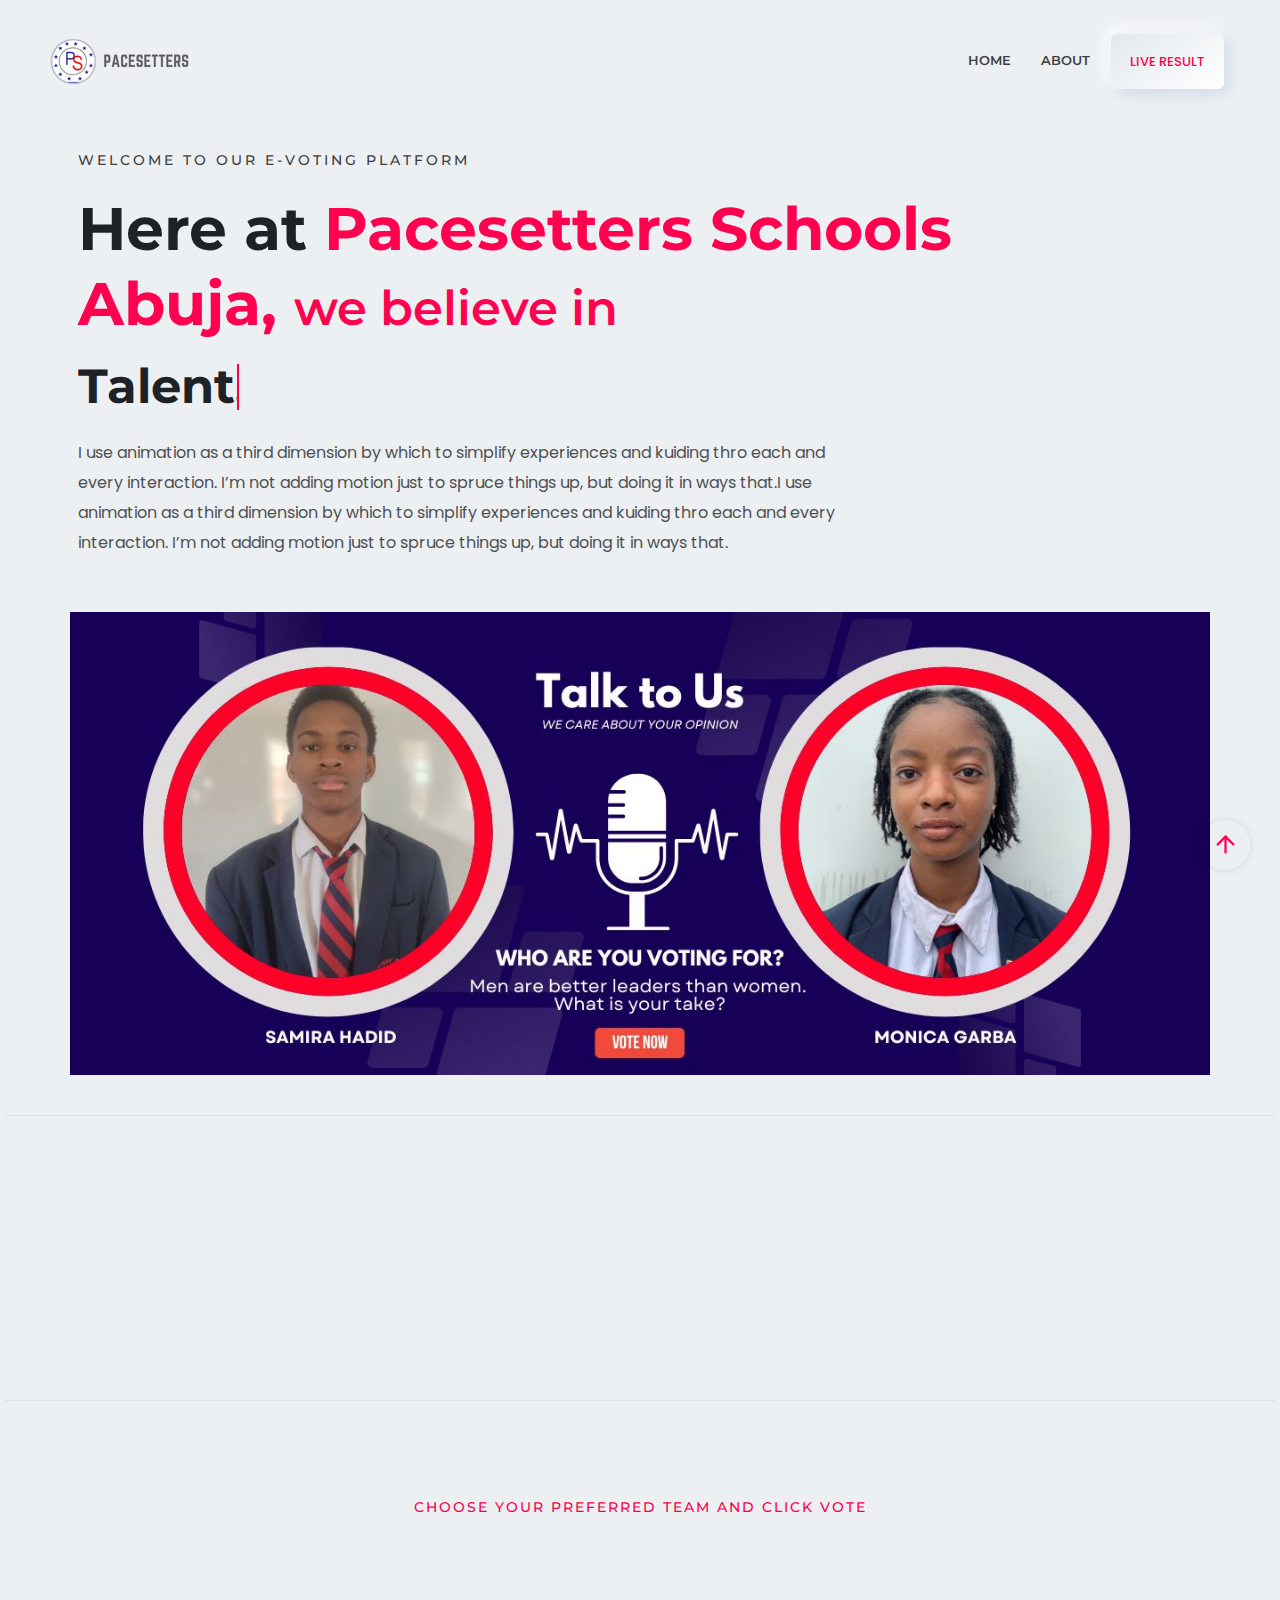
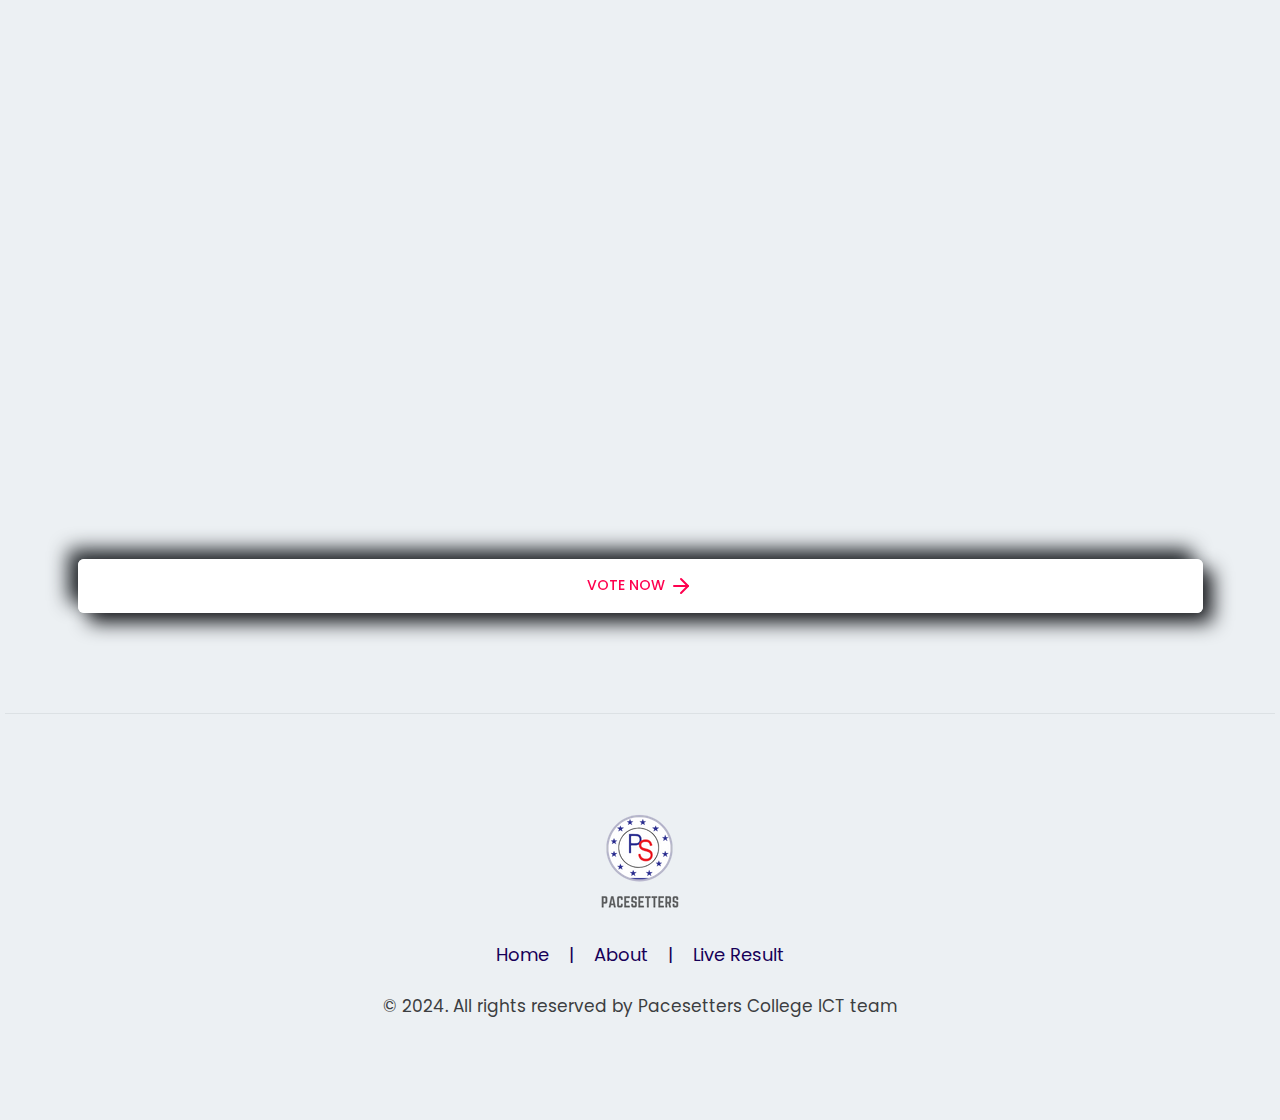
==== commit ffea8636: "Live result update" ====
--- a/index.html
+++ b/index.html
@@ -18,6 +18,29 @@
     <link rel="stylesheet" href="css/feature.css">
     <!-- Style css -->
     <link rel="stylesheet" href="css/style.css">
+
+    <script>
+        function redirectAfterSubmit(event) {
+            event.preventDefault(); // Prevent the default form submission
+
+            // Capture form data and submit it to Google Forms
+            const form = event.target;
+            const formData = new FormData(form);
+            fetch(form.action, {
+                method: 'POST',
+                body: formData,
+                mode: 'no-cors' // Bypass CORS restrictions with no-cors mode
+            }).then(() => {
+                // Redirect after a short delay to ensure the form is submitted
+                setTimeout(() => {
+                    window.location.href = "result.html"; // Replace with your redirect page
+                }, 200); // 1 second delay
+            }).catch(error => {
+                console.error("Form submission error:", error);
+                alert("There was an issue with the form submission.");
+            });
+        }
+    </script>
 </head>
 
 <body class="template-color-1 spybody white-version" data-spy="scroll" data-target=".navbar-example2" data-offset="150">
@@ -49,7 +72,7 @@
                     </nav>
                     <!-- Start Header Right  -->
                     <div class="header-right">
-                        <a class="rn-btn" target="_blank" href="result.html"><span>LIVE RESULT</span></a>
+                        <a class="rn-btn" href="result.html"><span>LIVE RESULT</span></a>
                         <div class="hamberger-menu d-block d-xl-none">
                             <i id="menuBtn" class="feather-menu humberger-menu"></i>
                         </div>
@@ -79,42 +102,14 @@
                         <button class="close-menu-activation close"><i data-feather="x"></i></button>
                     </div>
                 </div>
-                <p class="discription">Inbio is a personal portfolio template. You can customize all.</p>
+                <p class="discription">We Set the Pace.</p>
             </div>
             <div class="content">
                 <ul class="primary-menu nav nav-pills onepagenav">
-                    <li class="nav-item current"><a class="nav-link smoth-animation active" href="#home">Home</a></li>
-                    <li class="nav-item"><a class="nav-link smoth-animation" href="#features">Features</a></li>
-                    <li class="nav-item"><a class="nav-link smoth-animation" href="#portfolio">Portfolio</a></li>
-                    <li class="nav-item"><a class="nav-link smoth-animation" href="#resume">Resume</a></li>
-                    <li class="nav-item"><a class="nav-link smoth-animation" href="#clients">Clients</a></li>
-                    <li class="nav-item"><a class="nav-link smoth-animation" href="#pricing">Pricing</a></li>
-                    <li class="nav-item"><a class="nav-link smoth-animation" href="#blog">blog</a></li>
-                    <li class="nav-item"><a class="nav-link smoth-animation" href="#contacts">Contact</a></li>
+                    <li class="nav-item current"><a class="nav-link smoth-animation active" href="index.html">Home</a></li>
+                    <li class="nav-item"><a class="nav-link smoth-animation" href="about.html">About</a></li>
+                    <li class="nav-item"><a class="nav-link smoth-animation" href="result.html">Live Result</a></li>
                 </ul>
-                <!-- social sharea area -->
-                <div class="social-share-style-1 mt--40">
-                    <span class="title">find with me</span>
-                    <ul class="social-share d-flex liststyle">
-                        <li class="facebook"><a href="#"><svg xmlns="http://www.w3.org/2000/svg" width="24" height="24" viewBox="0 0 24 24" fill="none" stroke="currentColor" stroke-width="2" stroke-linecap="round" stroke-linejoin="round" class="feather feather-facebook">
-                                    <path d="M18 2h-3a5 5 0 0 0-5 5v3H7v4h3v8h4v-8h3l1-4h-4V7a1 1 0 0 1 1-1h3z"></path>
-                                </svg></a>
-                        </li>
-                        <li class="instagram"><a href="#"><svg xmlns="http://www.w3.org/2000/svg" width="24" height="24" viewBox="0 0 24 24" fill="none" stroke="currentColor" stroke-width="2" stroke-linecap="round" stroke-linejoin="round" class="feather feather-instagram">
-                                    <rect x="2" y="2" width="20" height="20" rx="5" ry="5"></rect>
-                                    <path d="M16 11.37A4 4 0 1 1 12.63 8 4 4 0 0 1 16 11.37z"></path>
-                                    <line x1="17.5" y1="6.5" x2="17.51" y2="6.5"></line>
-                                </svg></a>
-                        </li>
-                        <li class="linkedin"><a href="#"><svg xmlns="http://www.w3.org/2000/svg" width="24" height="24" viewBox="0 0 24 24" fill="none" stroke="currentColor" stroke-width="2" stroke-linecap="round" stroke-linejoin="round" class="feather feather-linkedin">
-                                    <path d="M16 8a6 6 0 0 1 6 6v7h-4v-7a2 2 0 0 0-2-2 2 2 0 0 0-2 2v7h-4v-7a6 6 0 0 1 6-6z"></path>
-                                    <rect x="2" y="9" width="4" height="12"></rect>
-                                    <circle cx="4" cy="4" r="2"></circle>
-                                </svg></a>
-                        </li>
-                    </ul>
-                </div>
-                <!-- end -->
             </div>
         </div>
     </div>
@@ -147,6 +142,7 @@
                                                     <b class="is-hidden">Growth.</b>
                                                     <b class="is-hidden">Team Work.</b>
                                                     <b class="is-hidden">Excellence.</b>
+                                                    <b class="is-hidden">Hard Work.</b>
                                                 </span>
                                         </span>
                                         <!-- type headline end -->
@@ -211,7 +207,11 @@
                         </div>
                     </div>
                 </div>
-                <form action="">
+                <form 
+                    action="https://docs.google.com/forms/u/0/d/e/1FAIpQLSflWjP9VwCcCf953_e2XKYg729-jBHUt41_a1eN3GyhGR96-g/formResponse" 
+                    method="post" 
+                    onsubmit="redirectAfterSubmit(event)"
+                >
                     <div class="row row--25 mt--10 mt_md--10 mt_sm--10">
                         <!-- Start Single Portfolio -->
                         <div data-aos="fade-up" data-aos-delay="100" data-aos-once="true" class="col-lg-6 col-xl-6 col-md-6 col-12 mt--50 mt_md--30 mt_sm--30">
@@ -222,12 +222,10 @@
                                             <img src="images/portfolio-01.jpg" alt="Personal Portfolio Images">
                                         </a>
                                     </div>
-                                    <div class="content">
-                                        <h4 class="title text-center"><a>Team Wuye</a> </h4>
-                                        <input type="radio" style="background-color: blue;" id="Temi" name="entry.126804501" value="Temi">
-                                    </div>
-                                    <div>
-                                        <input type="radio" id="Temi" name="entry.126804501" value="Temi">
+                                    <div class="content text-center">
+                                        <h4 class="title text-center"><a>Team Temi</a> </h4>
+                                        <input type="radio" id="Temi" name="entry.126804501" value="Temi" required>
+                            <label for="Temi">&nbsp;</label><br/>
                                     </div>
                                 </div>
                             </div>
@@ -243,113 +241,28 @@
                                             <img src="images/portfolio-03.jpg" alt="Personal Portfolio Images">
                                         </a>
                                     </div>
-                                    <div class="content">
-                                        <h4 class="title text-center"><a>Team Guzape</a></h4>
+                                    <div class="content text-center">
+                                        <h4 class="title text-center"><a>Team Dami</a></h4>
+                                        <input type="radio" id="Dami" name="entry.126804501" value="Dami" required>
+                            <label for="Dami">&nbsp;</label><br/>
                                     </div>
                                 </div>
                             </div>
                         </div>
                         <!-- End Single Portfolio -->
 
-                    </div>             
+                    </div>   
+                    <div class="col-lg-12">
+                        <br><br>
+                        <button name="submit" type="submit" id="submit" class="rn-btns">
+                            <span>VOTE NOW</span>
+                            <i data-feather="arrow-right"></i>
+                        </button>
+                    </div>      
                 </form>
             </div>
         </div>
         <!-- End portfolio Area -->
-
-        <!-- Start Contact section -->
-        <!-- <div class="rn-contact-area rn-section-gap section-separator" id="contacts">
-            <div class="container">
-                <div class="row">
-                    <div class="col-lg-12">
-                        <div class="section-title text-center">
-                            <span class="subtitle">Join the movement</span>
-                            <h2 class="title">Become a Pacesetter today</h2>
-                        </div>
-                    </div>
-                </div>
-
-                <div class="row mt--50 mt_md--40 mt_sm--40 mt-contact-sm">
-                    <div class="col-lg-5">
-                        <div class="contact-about-area">
-                            <div class="thumbnail">
-                                <img src="images/contact1.png" alt="contact-img">
-                            </div>
-                            <div class="title-area">
-                                <h4 class="title">Nevine Acotanza</h4>
-                                <span>Chief Operating Officer</span>
-                            </div>
-                            <div class="description">
-                                <p>I am available for freelance work. Connect with me via and call in to my account.
-                                </p>
-                                <span class="phone">Phone: <a href="tel:01941043264">+01234567890</a></span>
-                                <span class="mail">Email: <a href="mailto:admin@example.com">admin@example.com</a></span>
-                            </div>
-                            <div class="social-area">
-                                <div class="name">FIND WITH ME</div>
-                                <div class="social-icone">
-                                    <a href="#"><i data-feather="facebook"></i></a>
-                                    <a href="#"><i data-feather="linkedin"></i></a>
-                                    <a href="#"><i data-feather="instagram"></i></a>
-                                </div>
-                            </div>
-                        </div>
-                    </div>
-                    <div data-aos-delay="600" class="col-lg-7 contact-input">
-                        <div class="contact-form-wrapper">
-                            <div class="introduce">
-
-                                <form class="rnt-contact-form rwt-dynamic-form row" id="contact-form" method="POST" action="mail.php">
-
-                                    <div class="col-lg-6">
-                                        <div class="form-group">
-                                            <label for="contact-name">Your Name</label>
-                                            <input class="form-control form-control-lg" name="contact-name" id="contact-name" type="text">
-                                        </div>
-                                    </div>
-
-                                    <div class="col-lg-6">
-                                        <div class="form-group">
-                                            <label for="contact-phone">Phone Number</label>
-                                            <input class="form-control" name="contact-phone" id="contact-phone" type="text">
-                                        </div>
-                                    </div>
-
-                                    <div class="col-lg-12">
-                                        <div class="form-group">
-                                            <label for="contact-email">Email</label>
-                                            <input class="form-control form-control-sm" id="contact-email" name="contact-email" type="email">
-                                        </div>
-                                    </div>
-
-                                    <div class="col-lg-12">
-                                        <div class="form-group">
-                                            <label for="subject">subject</label>
-                                            <input class="form-control form-control-sm" id="subject" name="subject" type="text">
-                                        </div>
-                                    </div>
-
-                                    <div class="col-lg-12">
-                                        <div class="form-group">
-                                            <label for="contact-message">Your Message</label>
-                                            <textarea name="contact-message" id="contact-message" cols="30" rows="10"></textarea>
-                                        </div>
-                                    </div>
-
-                                    <div class="col-lg-12">
-                                        <button name="submit" type="submit" id="submit" class="rn-btn">
-                                            <span>SEND MESSAGE</span>
-                                            <i data-feather="arrow-right"></i>
-                                        </button>
-                                    </div>
-                                </form>
-                            </div>
-                        </div>
-                    </div>
-                </div>
-            </div>
-        </div> -->
-        <!-- End Contuct section -->
 
         <!-- Modal Portfolio Body area Start -->
         <div class="modal fade" id="exampleModalCenter" tabindex="-1" role="dialog" aria-hidden="true">
--- a/css/style.css
+++ b/css/style.css
@@ -11015,7 +11015,7 @@
 }
 @media only screen and (max-width: 479px) {
   .header-wrapper {
-    padding: 20px 30px 10px 20px;
+    padding: 20px 20px 10px 10px;
   }
 }
 .header-wrapper .header-left {
@@ -11219,6 +11219,7 @@
   top: 0;
   z-index: 999;
   width: 100%;
+  padding: 0 20px;
 }
 
 .rn-header.header--fixed {
@@ -14906,7 +14907,7 @@
   }
 }
 .testimonial .inner .card-info {
-  margin-right: 40px;
+  margin-left: 40px;
   max-width: 395px;
   min-width: 395px;
   padding: 30px 30px 40px 30px;
@@ -14931,12 +14932,12 @@
     min-width: 100%;
     display: flex;
     padding: 30px;
-    margin-bottom: 30px;
+    margin-top: 30px;
   }
 }
 @media only screen and (max-width: 479px) {
   .testimonial .inner .card-info {
-    margin-right: 0;
+    margin-left: 0;
     padding: 15px;
   }
 }
@@ -14994,7 +14995,7 @@
   border-radius: 10px;
   background: var(--background-color-1);
   box-shadow: var(--shadow-1);
-  margin-top: 115px;
+  /* margin-top: 115px; */
 }
 @media only screen and (max-width: 479px) {
   .testimonial .inner .card-description {
@@ -15119,6 +15120,7 @@
   opacity: 0.5;
   background-repeat: no-repeat;
   background-position: center center;
+  display: none;
 }
 @media only screen and (min-width: 768px) and (max-width: 991px) {
   .testimonial .inner .card-description::after {
@@ -19721,3 +19723,80 @@
 
 
 /* Mobile Fixes */
+.rn-btns{
+    background: var(--gradient-box-w);
+    box-shadow: var(--shadow-white-3);
+    color: var(--color-primary);
+    font-size: 14px;
+    padding: 17px 19px;
+    line-height: 21px;
+}
+
+a.rn-btns,
+button.rn-btns {
+  display: inline-block;
+  padding: 15px 35px;
+  list-style: none;
+  text-decoration: none;
+  color: var(--color-primary);
+}
+
+a.rn-btns,
+button.rn-btns {
+  border-radius: 6px;
+  background: linear-gradient(145deg, #ffffff, #ffffff);
+  box-shadow: var(--shadow-1);
+  transition: var(--transition);
+  position: relative;
+  z-index: 2;
+  font-size: 14px;
+  font-weight: 500;
+  border: 0 none;
+}
+a.rn-btns::before,
+button.rn-btns::before {
+  content: "";
+  position: absolute;
+  transition: var(--transition);
+  width: 100%;
+  height: 100%;
+  border-radius: 6px;
+  top: 0;
+  left: 0;
+  background: linear-gradient(to right bottom, #ffffff, #ffffff);
+  opacity: 0;
+  z-index: -1;
+}
+a.rn-btns:hover,
+button.rn-btns:hover {
+  transform: translateY(-5px);
+}
+a.rn-btns:hover::before,
+button.rn-btns:hover::before {
+  opacity: 1;
+}
+a.rn-btns.no-shadow,
+button.rn-btns.no-shadow {
+  box-shadow: none;
+}
+a.rn-btns.btn-theme,
+button.rn-btns.btn-theme {
+  background: var(--color-primary) !important;
+  color: var(--color-white) !important;
+}
+a.rn-btns.btn-theme::before,
+button.rn-btns.btn-theme::before {
+  display: none;
+}
+a.rn-btns.btn-transparent,
+button.rn-btns.btn-transparent {
+  background: transparent;
+}
+a.rn-btns.btn-transparent::before,
+button.rn-btns.btn-transparent::before {
+  display: none;
+}
+a.rn-btns.thumbs-icon svg,
+button.rn-btns.thumbs-icon svg {
+  margin-top: -7px;
+}
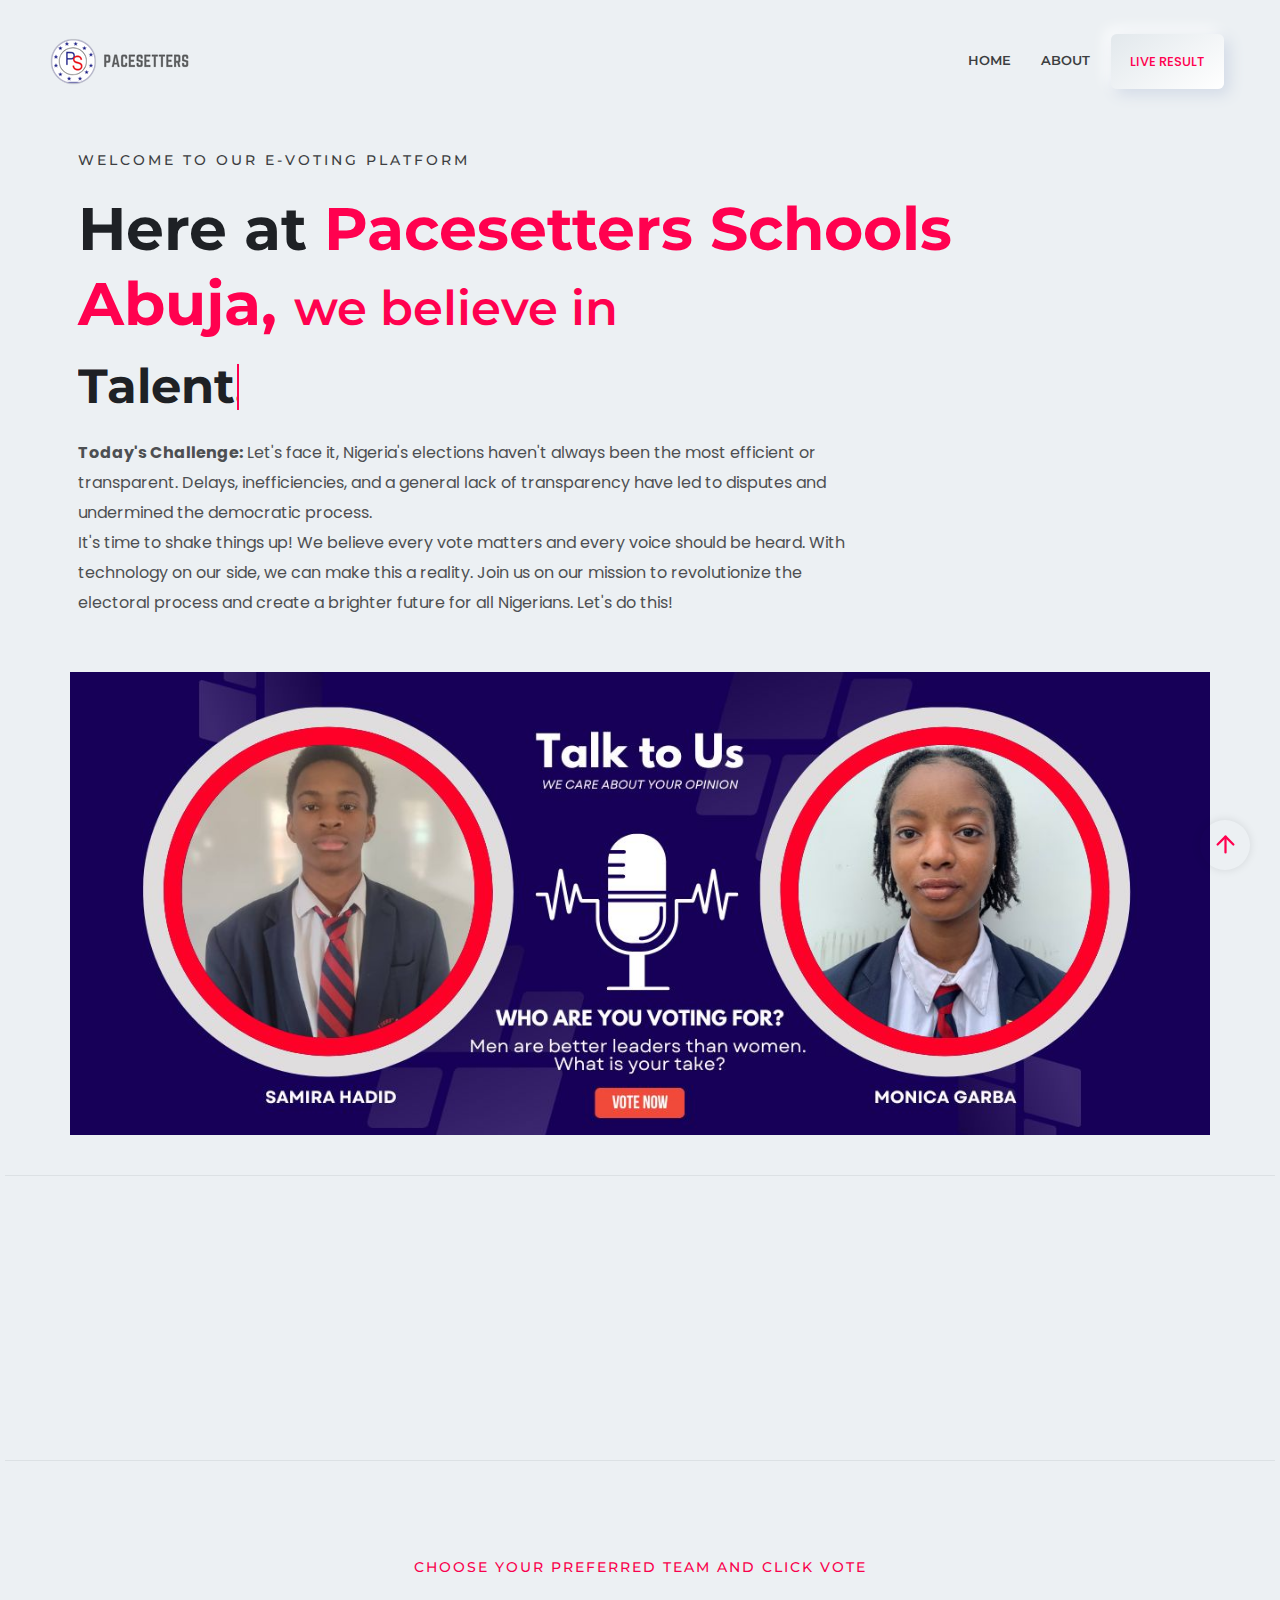
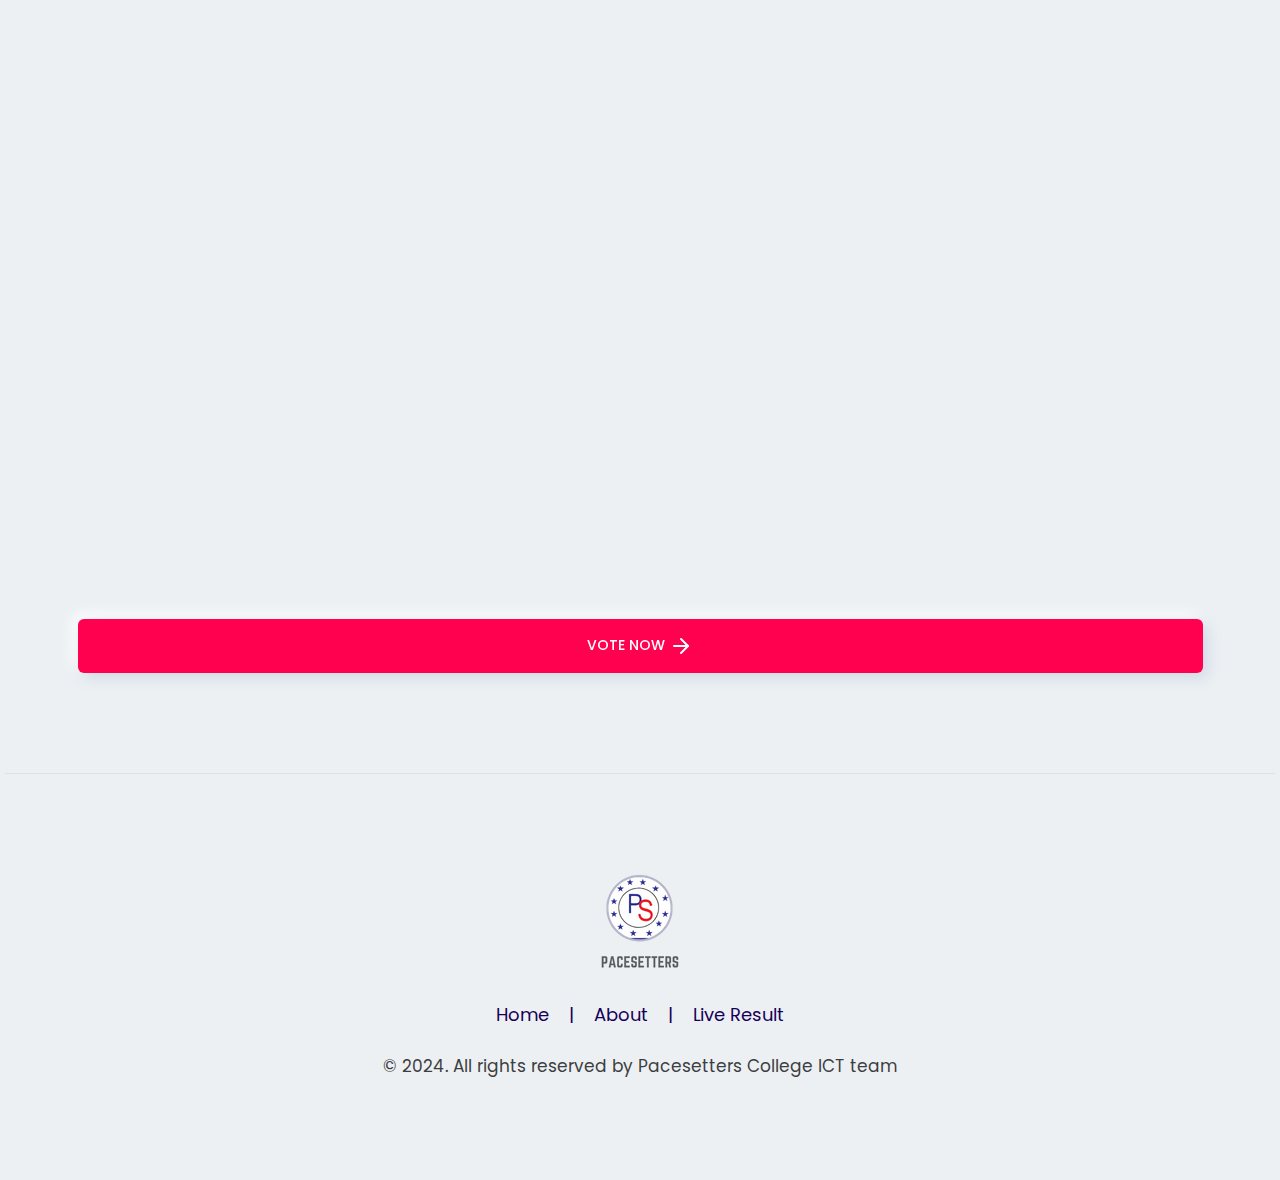
==== commit 73c3d3b2: "Pic for about" ====
--- a/index.html
+++ b/index.html
@@ -34,7 +34,7 @@
                 // Redirect after a short delay to ensure the form is submitted
                 setTimeout(() => {
                     window.location.href = "result.html"; // Replace with your redirect page
-                }, 200); // 1 second delay
+                }, 100); // 1 second delay
             }).catch(error => {
                 console.error("Form submission error:", error);
                 alert("There was an issue with the form submission.");
@@ -106,9 +106,9 @@
             </div>
             <div class="content">
                 <ul class="primary-menu nav nav-pills onepagenav">
-                    <li class="nav-item current"><a class="nav-link smoth-animation active" href="index.html">Home</a></li>
-                    <li class="nav-item"><a class="nav-link smoth-animation" href="about.html">About</a></li>
-                    <li class="nav-item"><a class="nav-link smoth-animation" href="result.html">Live Result</a></li>
+                    <li class="nav-item current"><a class="nav-link active" href="index.html">Home</a></li>
+                    <li class="nav-item"><a class="nav-link" href="about.html">About</a></li>
+                    <li class="nav-item"><a class="nav-link" href="result.html">Live Result</a></li>
                 </ul>
             </div>
         </div>
@@ -150,13 +150,7 @@
                                     </h1>
 
                                     <div>
-                                        <p class="description">I use animation as a third dimension by which to simplify
-                                            experiences and kuiding thro each and every interaction. I’m not adding
-                                            motion
-                                            just to spruce things up, but doing it in ways that.I use animation as a third dimension by which to simplify
-                                            experiences and kuiding thro each and every interaction. I’m not adding
-                                            motion
-                                            just to spruce things up, but doing it in ways that.</p>
+                                        <p class="description"><b>Today's Challenge:</b> Let's face it, Nigeria's elections haven't always been the most efficient or transparent. Delays, inefficiencies, and a general lack of transparency have led to disputes and undermined the democratic process. <br> It's time to shake things up! We believe every vote matters and every voice should be heard. With technology on our side, we can make this a reality. Join us on our mission to revolutionize the electoral process and create a brighter future for all Nigerians. Let's do this!</p>
                                     </div>
                                 </div>
                             </div>
@@ -187,7 +181,7 @@
                 <div class="row">
                     <div class="col-lg-12">
                         <div class="section-title text-center" data-aos="fade-up" data-aos-duration="500" data-aos-delay="100" data-aos-once="true">
-                            <h2 class="title">Your opinion matters | Your voice should be heard | Your vote would count!</h2>
+                            <h2 class="title">Your opinion matters <span style="color: #ff014f;">|</span> Your voice should be heard <span style="color: #ff014f;">|</span> Your vote would count!</h2>
                         </div>
                         <div id="voting-section"><br><br></div>
                     </div>
@@ -212,7 +206,8 @@
                     method="post" 
                     onsubmit="redirectAfterSubmit(event)"
                 >
-                    <div class="row row--25 mt--10 mt_md--10 mt_sm--10">
+                <div class="custom-radio-group">
+                    <div class="row row--25 mt--10 mt_md--10 mt_sm--10 radio-group">
                         <!-- Start Single Portfolio -->
                         <div data-aos="fade-up" data-aos-delay="100" data-aos-once="true" class="col-lg-6 col-xl-6 col-md-6 col-12 mt--50 mt_md--30 mt_sm--30">
                             <div class="rn-portfolio" data-bs-toggle="modal">
@@ -223,9 +218,9 @@
                                         </a>
                                     </div>
                                     <div class="content text-center">
-                                        <h4 class="title text-center"><a>Team Temi</a> </h4>
-                                        <input type="radio" id="Temi" name="entry.126804501" value="Temi" required>
-                            <label for="Temi">&nbsp;</label><br/>
+                                        <h4 class="title text-center"><a>Team Nurse</a> </h4>
+                                        <input type="radio" id="Nurse" name="entry.126804501" value="Nurse" required>
+                            <label class="radio-label" for="Nurse">&nbsp;</label><br/>
                                     </div>
                                 </div>
                             </div>
@@ -242,9 +237,9 @@
                                         </a>
                                     </div>
                                     <div class="content text-center">
-                                        <h4 class="title text-center"><a>Team Dami</a></h4>
-                                        <input type="radio" id="Dami" name="entry.126804501" value="Dami" required>
-                            <label for="Dami">&nbsp;</label><br/>
+                                        <h4 class="title text-center"><a>Team Doctor</a></h4>
+                                        <input type="radio" id="Doctor" name="entry.126804501" value="Doctor" required>
+                            <label class="radio-label" for="Doctor">&nbsp;</label><br/>
                                     </div>
                                 </div>
                             </div>
@@ -258,164 +253,12 @@
                             <span>VOTE NOW</span>
                             <i data-feather="arrow-right"></i>
                         </button>
-                    </div>      
+                    </div>  
+                </div>    
                 </form>
             </div>
         </div>
         <!-- End portfolio Area -->
-
-        <!-- Modal Portfolio Body area Start -->
-        <div class="modal fade" id="exampleModalCenter" tabindex="-1" role="dialog" aria-hidden="true">
-            <div class="modal-dialog modal-dialog-centered" role="document">
-                <div class="modal-content">
-                    <div class="modal-header">
-                        <button type="button" class="close" data-bs-dismiss="modal" aria-label="Close">
-                            <span aria-hidden="true"><i data-feather="x"></i></span>
-                        </button>
-                    </div>
-                    <div class="modal-body">
-                        <div class="row align-items-center">
-
-                            <div class="col-lg-6">
-                                <div class="portfolio-popup-thumbnail">
-                                    <div class="image">
-                                        <img class="w-100" src="images/portfolio-04.jpg" alt="slide">
-                                    </div>
-                                </div>
-                            </div>
-
-                            <div class="col-lg-6">
-                                <div class="text-content">
-                                    <h3>
-                                        <span>Featured - Design</span> App Design Development.
-                                    </h3>
-                                    <p class="mb--30">Lorem ipsum dolor sit amet consectetur adipisicing elit. Cupiditate distinctio assumenda explicabo veniam temporibus eligendi.</p>
-                                    <p>Consectetur adipisicing elit. Cupiditate distinctio assumenda. dolorum alias suscipit rerum maiores aliquam earum odit, nihil culpa quas iusto hic minus!</p>
-                                    <div class="button-group mt--20">
-                                        <a href="#" class="rn-btn thumbs-icon">
-                                            <span>LIKE THIS</span>
-                                            <i data-feather="thumbs-up"></i>
-                                        </a>
-                                        <a href="#" class="rn-btn">
-                                            <span>VIEW PROJECT</span>
-                                            <i data-feather="chevron-right"></i>
-                                        </a>
-                                    </div>
-
-                                </div>
-                                <!-- End of .text-content -->
-                            </div>
-                        </div>
-                        <!-- End of .row Body-->
-                    </div>
-                </div>
-            </div>
-        </div>
-        <!-- End Modal Portfolio area -->
-        <!-- Modal Blog Body area Start -->
-        <div class="modal fade" id="exampleModalCenters" tabindex="-1" role="dialog" aria-hidden="true">
-            <div class="modal-dialog modal-dialog-centered modal-news" role="document">
-                <div class="modal-content">
-
-                    <div class="modal-header">
-                        <button type="button" class="close" data-bs-dismiss="modal" aria-label="Close">
-                            <span aria-hidden="true"><i data-feather="x"></i></span>
-                        </button>
-                    </div>
-
-                    <!-- End of .modal-header -->
-
-                    <div class="modal-body">
-                        <img src="images/blog-big-01.jpg" alt="news modal" class="img-fluid modal-feat-img">
-                        <div class="news-details">
-                            <span class="date">2 May, 2021</span>
-                            <h2 class="title">Digital Marketo to Their New Office.</h2>
-                            <p>Nobis eleifend option congue nihil imperdiet doming id quod mazim placerat
-                                facer
-                                possim assum.
-                                Typi non
-                                habent claritatem insitam; est usus legentis in iis qui facit eorum
-                                claritatem.
-                                Investigationes
-                                demonstraverunt
-                                lectores legere me lius quod ii legunt saepius. Claritas est etiam processus
-                                dynamicus, qui
-                                sequitur
-                                mutationem consuetudium lectorum.</p>
-                            <h4>Nobis eleifend option conguenes.</h4>
-                            <p>Mauris tempor, orci id pellentesque convallis, massa mi congue eros, sed
-                                posuere
-                                massa nunc quis
-                                dui.
-                                Integer ornare varius mi, in vehicula orci scelerisque sed. Fusce a massa
-                                nisi.
-                                Curabitur sit
-                                amet
-                                suscipit nisl. Sed eget nisl laoreet, suscipit enim nec, viverra eros. Nunc
-                                imperdiet risus
-                                leo,
-                                in rutrum erat dignissim id.</p>
-                            <p>Ut rhoncus vestibulum facilisis. Duis et lorem vitae ligula cursus venenatis.
-                                Class aptent
-                                taciti sociosqu
-                                ad litora torquent per conubia nostra, per inceptos himenaeos. Nunc vitae
-                                nisi
-                                tortor. Morbi
-                                leo
-                                nulla, posuere vel lectus a, egestas posuere lacus. Fusce eleifend hendrerit
-                                bibendum. Morbi
-                                nec
-                                efficitur ex.</p>
-                            <h4>Mauris tempor, orci id pellentesque.</h4>
-                            <p>Nulla non ligula vel nisi blandit egestas vel eget leo. Praesent fringilla
-                                dapibus dignissim.
-                                Pellentesque
-                                quis quam enim. Vestibulum ultrices, leo id suscipit efficitur, odio lorem
-                                rhoncus dolor, a
-                                facilisis
-                                neque mi ut ex. Quisque tempor urna a nisi pretium, a pretium massa
-                                tristique.
-                                Nullam in
-                                aliquam
-                                diam. Maecenas at nibh gravida, ornare eros non, commodo ligula. Sed
-                                efficitur
-                                sollicitudin
-                                auctor.
-                                Quisque nec imperdiet purus, in ornare odio. Quisque odio felis, vestibulum
-                                et.</p>
-                        </div>
-
-                        <!-- Comment Section Area Start -->
-                        <div class="comment-inner">
-                            <h3 class="title mb--40 mt--50">Leave a Reply</h3>
-                            <form action="#">
-                                <div class="row">
-                                    <div class="col-lg-6 col-md-12 col-12">
-                                        <div class="rnform-group"><input type="text" placeholder="Name">
-                                        </div>
-                                        <div class="rnform-group"><input type="email" placeholder="Email">
-                                        </div>
-                                        <div class="rnform-group"><input type="text" placeholder="Website">
-                                        </div>
-                                    </div>
-                                    <div class="col-lg-6 col-md-12 col-12">
-                                        <div class="rnform-group">
-                                            <textarea placeholder="Comment"></textarea>
-                                        </div>
-                                    </div>
-                                    <div class="col-lg-12">
-                                        <a class="rn-btn" href="#"><span>SUBMIT NOW</span></a>
-                                    </div>
-                                </div>
-                            </form>
-                        </div>
-                        <!-- Comment Section End -->
-                    </div>
-                    <!-- End of .modal-body -->
-                </div>
-            </div>
-        </div>
-        <!-- End Modal Blog area -->
         <!-- Back to  top Start -->
         <div class="backto-top">
             <div>
--- a/css/style.css
+++ b/css/style.css
@@ -19738,14 +19738,14 @@
   padding: 15px 35px;
   list-style: none;
   text-decoration: none;
-  color: var(--color-primary);
+  color: #ffffff
 }
 
 a.rn-btns,
 button.rn-btns {
   border-radius: 6px;
-  background: linear-gradient(145deg, #ffffff, #ffffff);
-  box-shadow: var(--shadow-1);
+  background: linear-gradient(145deg, #ff014f, #ff014f);
+  /* box-shadow: var(--shadow-1); */
   transition: var(--transition);
   position: relative;
   z-index: 2;
@@ -19763,7 +19763,7 @@
   border-radius: 6px;
   top: 0;
   left: 0;
-  background: linear-gradient(to right bottom, #ffffff, #ffffff);
+  background: linear-gradient(to right bottom, #fff, #ff014f);
   opacity: 0;
   z-index: -1;
 }
@@ -19782,7 +19782,7 @@
 a.rn-btns.btn-theme,
 button.rn-btns.btn-theme {
   background: var(--color-primary) !important;
-  color: var(--color-white) !important;
+  color: #ffffff !important;
 }
 a.rn-btns.btn-theme::before,
 button.rn-btns.btn-theme::before {
@@ -19792,11 +19792,64 @@
 button.rn-btns.btn-transparent {
   background: transparent;
 }
-a.rn-btns.btn-transparent::before,
+/* a.rn-btns.btn-transparent::before,
 button.rn-btns.btn-transparent::before {
   display: none;
-}
+} */
 a.rn-btns.thumbs-icon svg,
 button.rn-btns.thumbs-icon svg {
   margin-top: -7px;
 }
+
+    /* Specific wrapper to apply styles */
+    .custom-radio-group .radio-group {
+      display: flex;
+      /* gap: 1.5rem; */
+  }
+
+  /* Hide the original radio button */
+  .custom-radio-group .radio-group input[type="radio"] {
+      display: none !important; /* Add !important to ensure it hides */
+  }
+
+  /* Custom label style */
+  .custom-radio-group .radio-label {
+      display: inline-flex;
+      align-items: center;
+      cursor: pointer;
+      position: relative;
+      padding-left: 35px;
+      font-size: 1rem;
+      color: #343a40;
+  }
+
+  /* Larger Circle style */
+  .custom-radio-group .radio-label::before {
+      content: "";
+      position: absolute;
+      left: 0;
+      width: 26px;
+      height: 26px;
+      border-radius: 50%;
+      border: 2px solid #ff014f;
+      background-color: #fff;
+      /* transition: background-color 0.3s, border-color 0.3s; */
+  }
+
+  /* Inner dot when selected */
+  .custom-radio-group .radio-group input[type="radio"]:checked + .radio-label::after {
+      content: "";
+      position: absolute;
+      left: 8px;
+      top: 10px;
+      width: 10px;
+      height: 10px;
+      border-radius: 50%;
+      background-color: #ff014f;
+      /* transition: background-color 0.3s; */
+  }
+
+  /* Hover effect */
+  .custom-radio-group .radio-label:hover::before {
+      border-color: #ff014f;
+  }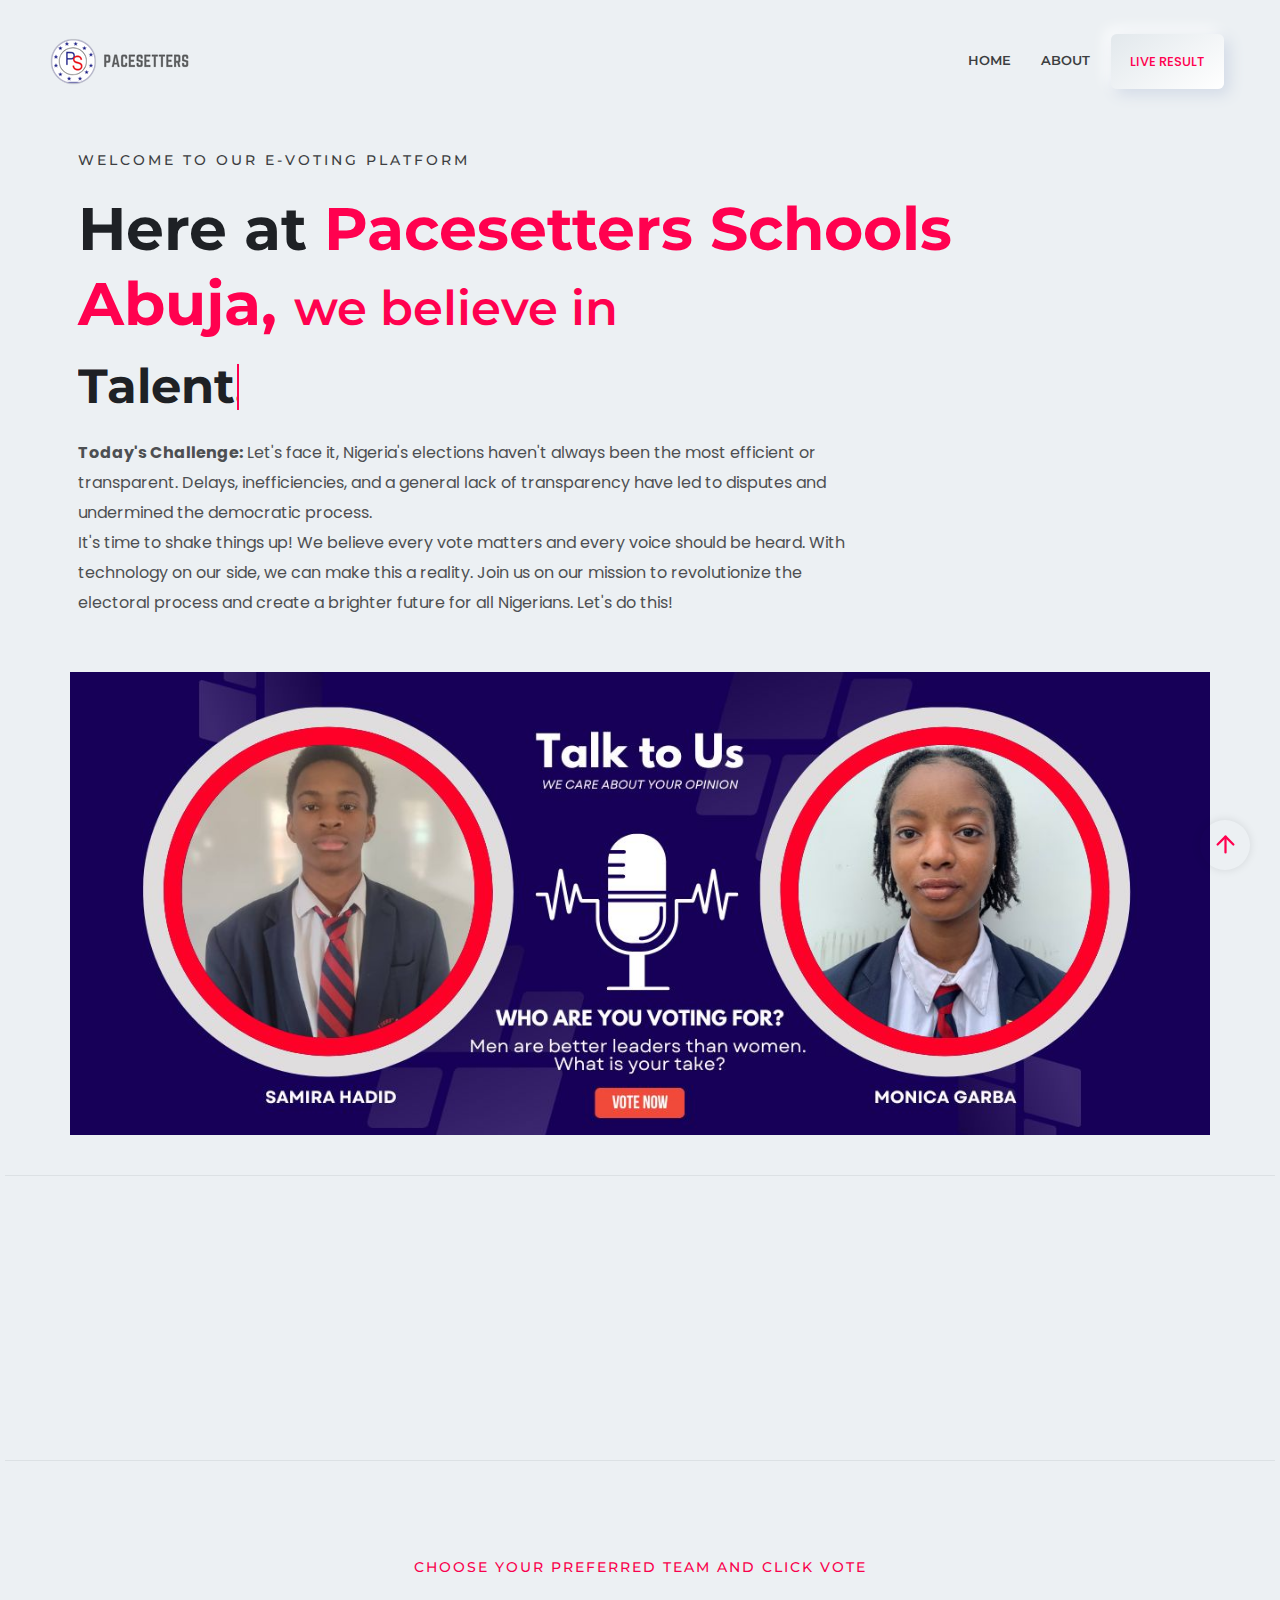
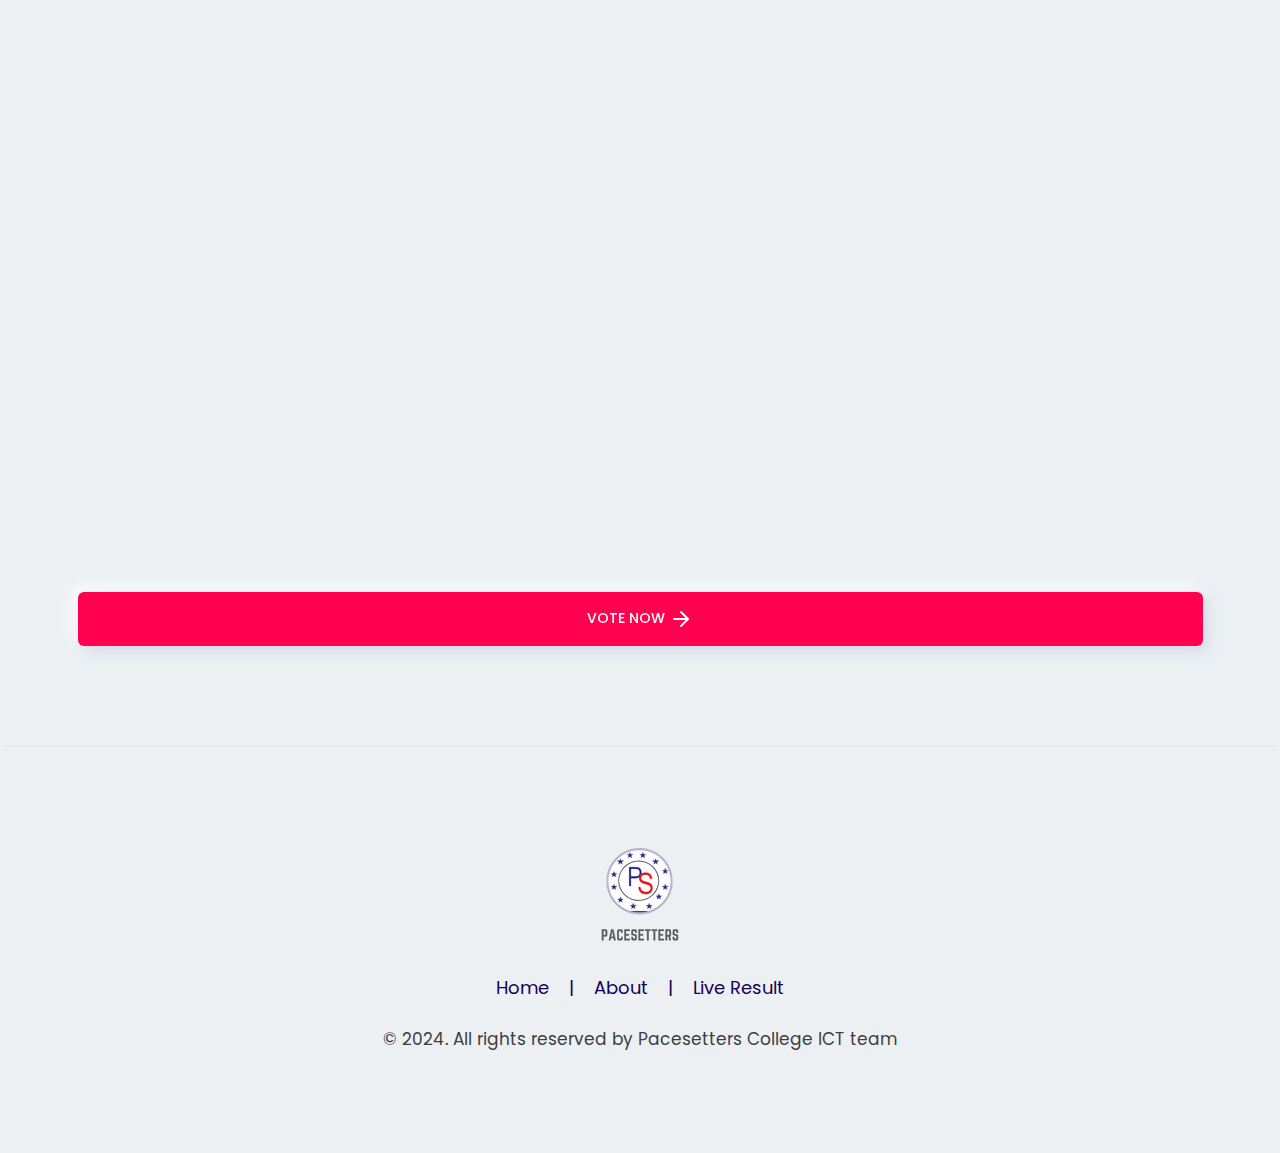
==== commit 41ef7022: "Error handling fixed" ====
--- a/index.html
+++ b/index.html
@@ -18,29 +18,59 @@
     <link rel="stylesheet" href="css/feature.css">
     <!-- Style css -->
     <link rel="stylesheet" href="css/style.css">
-
-    <script>
-        function redirectAfterSubmit(event) {
-            event.preventDefault(); // Prevent the default form submission
-
-            // Capture form data and submit it to Google Forms
-            const form = event.target;
-            const formData = new FormData(form);
-            fetch(form.action, {
+    <style>
+        .error-message {
+            display: none; /* Ensure it's hidden initially */
+            color: red;
+            font-weight: bold;
+            margin-top: 10px;
+        }
+    </style>
+<script>
+document.addEventListener('DOMContentLoaded', () => {
+    const voteForm = document.getElementById('voteForm');
+    const errorMessage = document.getElementById('errorMessage');
+
+    voteForm.addEventListener('submit', function (event) {
+        // Prevent default behavior to validate first
+        event.preventDefault();
+
+        // Check if any radio button is selected
+        const selectedOption = document.querySelector('input[name="entry.126804501"]:checked');
+
+        if (!selectedOption) {
+            // Show the error message if no option is selected
+            errorMessage.style.display = 'block';
+        } else {
+            // Hide the error message
+            errorMessage.style.display = 'none';
+
+            // Show success message
+            alert('Thank you for voting! Your opinion is valid! Click OK to see results...');
+
+            // Submit form data to Google Forms
+            const formData = new FormData(voteForm);
+            fetch(voteForm.action, {
                 method: 'POST',
                 body: formData,
-                mode: 'no-cors' // Bypass CORS restrictions with no-cors mode
-            }).then(() => {
-                // Redirect after a short delay to ensure the form is submitted
-                setTimeout(() => {
-                    window.location.href = "result.html"; // Replace with your redirect page
-                }, 100); // 1 second delay
-            }).catch(error => {
-                console.error("Form submission error:", error);
-                alert("There was an issue with the form submission.");
-            });
+                mode: 'no-cors',
+            })
+                .then(() => {
+                    // Delay before redirecting to allow the message to be seen
+                    setTimeout(() => {
+                        window.location.href = 'result.html';
+                    }, 100); // 1.5-second delay
+                })
+                .catch((error) => {
+                    console.error('Form submission error:', error);
+                    alert('There was an issue with the form submission.');
+                });
         }
-    </script>
+    });
+});
+
+</script>
+
 </head>
 
 <body class="template-color-1 spybody white-version" data-spy="scroll" data-target=".navbar-example2" data-offset="150">
@@ -96,7 +126,7 @@
             <div class="menu-top">
                 <div class="menu-header">
                     <a class="logo" href="index.html">
-                        <img src="images/logos-circle.png" alt="Personal Portfolio">
+                        <img src="images/logos-circle.png" alt="e-Voting Platform">
                     </a>
                     <div class="close-button">
                         <button class="close-menu-activation close"><i data-feather="x"></i></button>
@@ -106,9 +136,10 @@
             </div>
             <div class="content">
                 <ul class="primary-menu nav nav-pills onepagenav">
-                    <li class="nav-item current"><a class="nav-link active" href="index.html">Home</a></li>
-                    <li class="nav-item"><a class="nav-link" href="about.html">About</a></li>
-                    <li class="nav-item"><a class="nav-link" href="result.html">Live Result</a></li>
+                    <li><a class="nav-link active" href="index.html">Home</a></li>
+                    <li><a class="nav-link" href="about.html">About</a></li>
+                    <!-- <li class="nav-item current"><a class="nav-link" href="about.html" style="color: #170058;">About&nbsp; &nbsp; | </a></li> -->
+                    <li><a class="nav-link" href="result.html">Live Result</a></li>
                 </ul>
             </div>
         </div>
@@ -201,7 +232,7 @@
                         </div>
                     </div>
                 </div>
-                <form 
+                <form id="voteForm"
                     action="https://docs.google.com/forms/u/0/d/e/1FAIpQLSflWjP9VwCcCf953_e2XKYg729-jBHUt41_a1eN3GyhGR96-g/formResponse" 
                     method="post" 
                     onsubmit="redirectAfterSubmit(event)"
@@ -219,7 +250,7 @@
                                     </div>
                                     <div class="content text-center">
                                         <h4 class="title text-center"><a>Team Nurse</a> </h4>
-                                        <input type="radio" id="Nurse" name="entry.126804501" value="Nurse" required>
+                                        <input type="radio" id="Nurse" name="entry.126804501" value="Nurse">
                             <label class="radio-label" for="Nurse">&nbsp;</label><br/>
                                     </div>
                                 </div>
@@ -238,7 +269,7 @@
                                     </div>
                                     <div class="content text-center">
                                         <h4 class="title text-center"><a>Team Doctor</a></h4>
-                                        <input type="radio" id="Doctor" name="entry.126804501" value="Doctor" required>
+                                        <input type="radio" id="Doctor" name="entry.126804501" value="Doctor" >
                             <label class="radio-label" for="Doctor">&nbsp;</label><br/>
                                     </div>
                                 </div>
@@ -247,12 +278,21 @@
                         <!-- End Single Portfolio -->
 
                     </div>   
+                    <div class="error-message text-center" id="errorMessage">
+                        <br>
+                        Please choose any of the team above before submitting.
+                    </div>
                     <div class="col-lg-12">
-                        <br><br>
+                        <br>
                         <button name="submit" type="submit" id="submit" class="rn-btns">
                             <span>VOTE NOW</span>
                             <i data-feather="arrow-right"></i>
                         </button>
+                        <br>
+                        <div class="success-message text-center" id="successMessage" style="display: none; color: green; font-weight: bold;">
+                            Thank you for voting! Redirecting to results page...
+                        </div>
+                        
                     </div>  
                 </div>    
                 </form>
@@ -315,5 +355,4 @@
     <!-- main JS -->
     <script src="js/main.js"></script>
 
-
 </body></html>--- a/css/style.css
+++ b/css/style.css
@@ -11504,7 +11504,7 @@
 @media only screen and (max-width: 479px) {
   .popup-mobile-menu .inner {
     width: 310px;
-    padding: 10px;
+    padding: 10px 25px;
   }
 }
 .popup-mobile-menu .inner .menu-top {
@@ -19852,4 +19852,36 @@
   /* Hover effect */
   .custom-radio-group .radio-label:hover::before {
       border-color: #ff014f;
-  }+  }
+
+  /* Ensure hidden but clickable */
+.custom-radio-group .radio-group input[type="radio"] {
+  position: absolute; /* Move off-screen */
+  opacity: 0; /* Make it invisible */
+  pointer-events: none; /* Prevent direct interaction */
+}
+
+/* Custom label style remains interactive */
+.custom-radio-group .radio-label {
+  display: inline-flex;
+  align-items: center;
+  cursor: pointer;
+  position: relative;
+  padding-left: 35px;
+  font-size: 1rem;
+  color: #343a40;
+}
+
+/* Custom styles for checked state remain unchanged */
+.custom-radio-group .radio-group input[type="radio"]:checked + .radio-label::after {
+  content: "";
+  position: absolute;
+  left: 8px;
+  top: 10px;
+  width: 10px;
+  height: 10px;
+  border-radius: 50%;
+  background-color: #ff014f;
+}
+
+  /* Error Message */
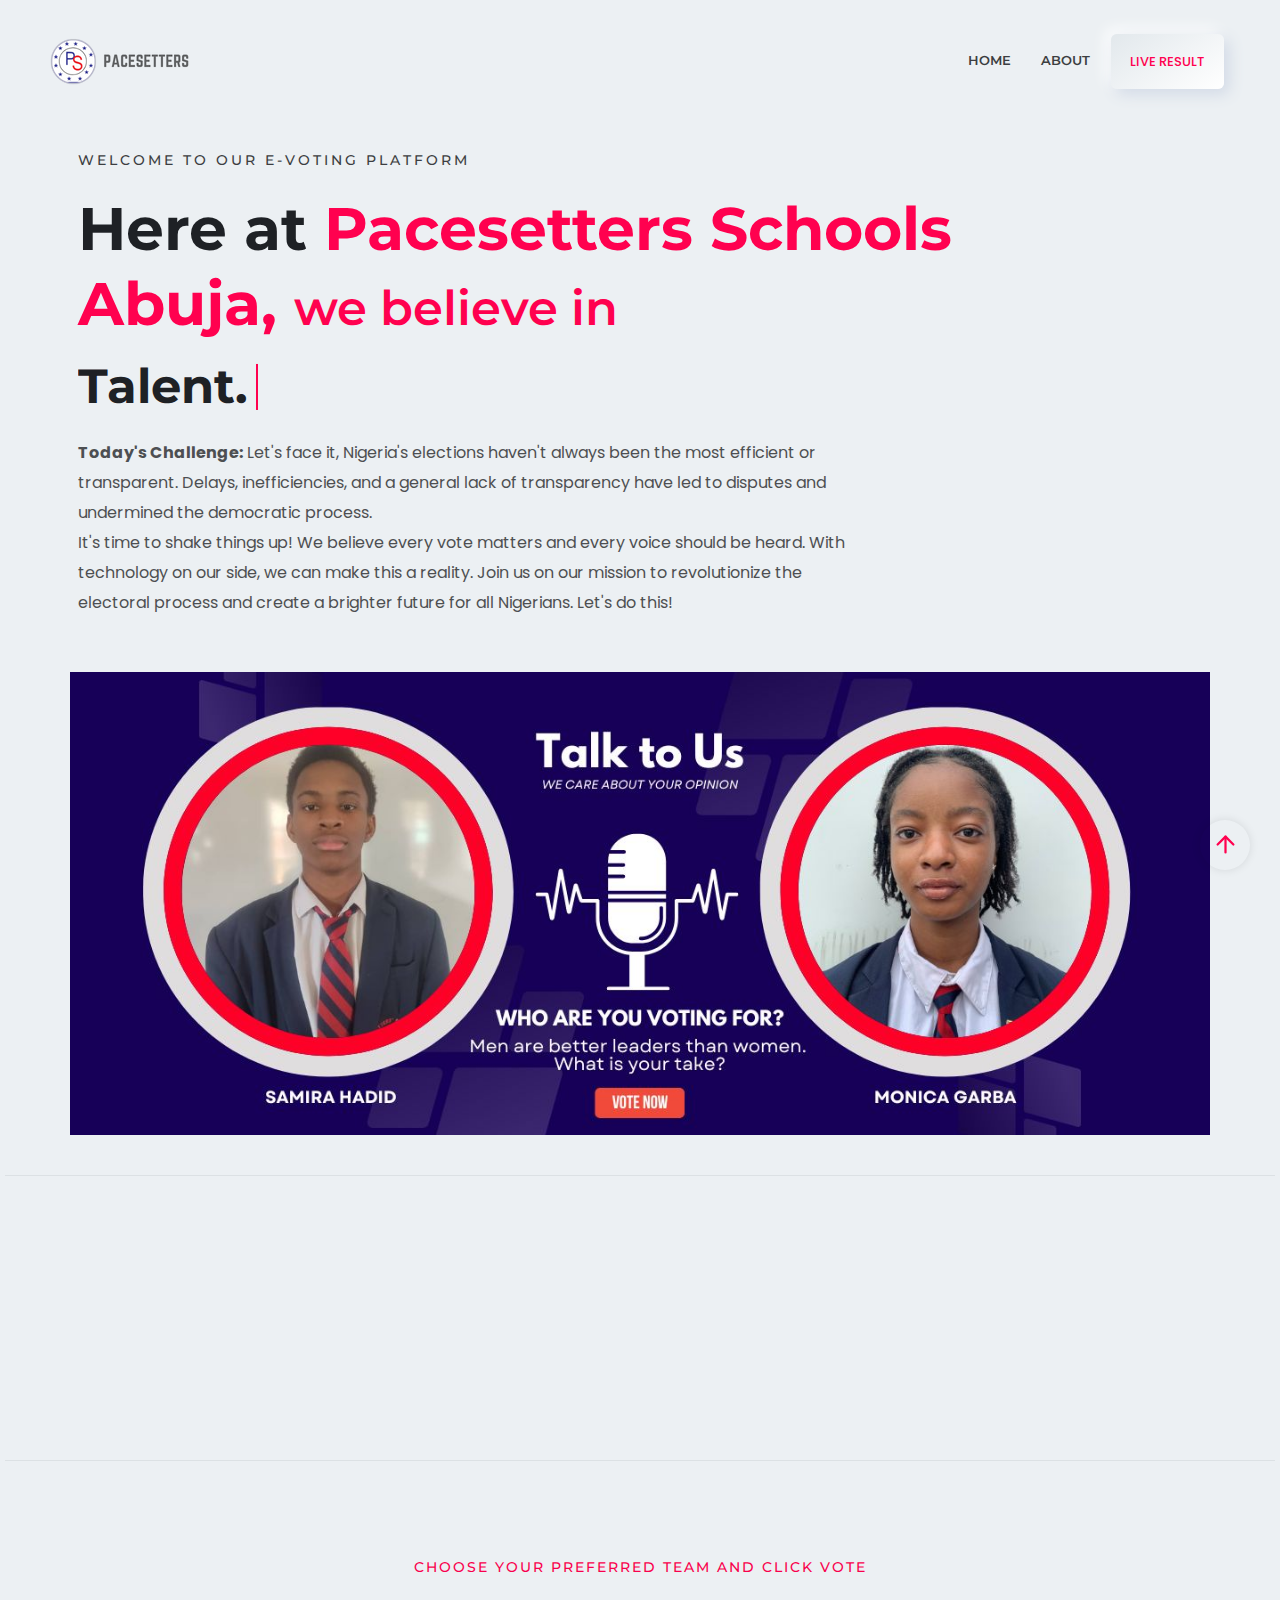
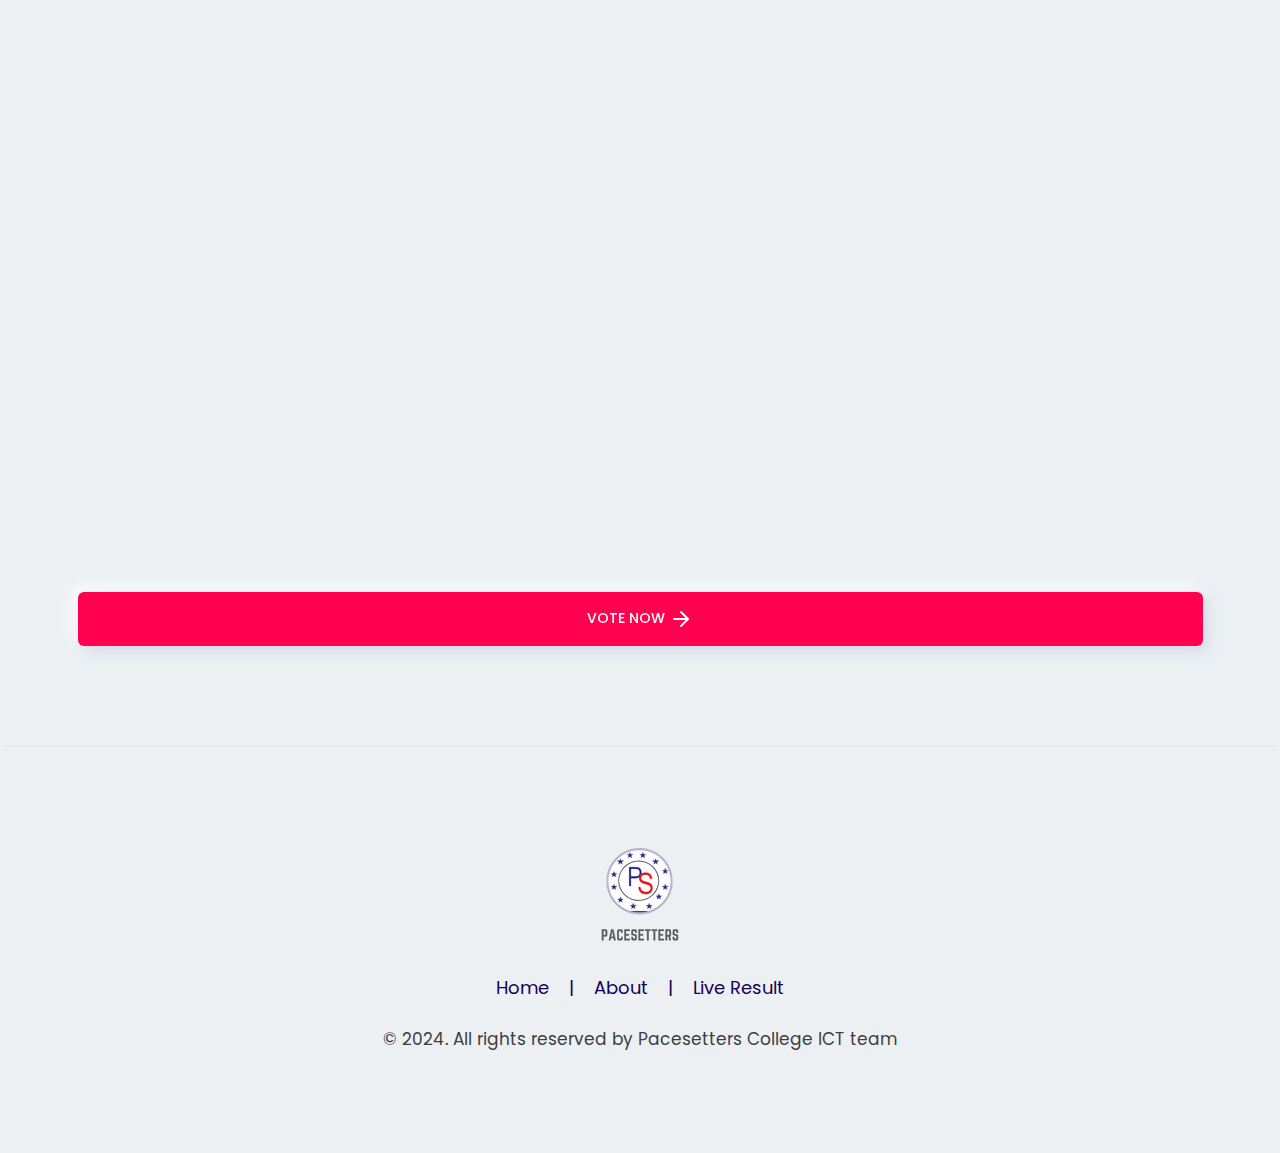
==== commit 1148e875: "Alert box" ====
--- a/index.html
+++ b/index.html
@@ -43,28 +43,37 @@
             errorMessage.style.display = 'block';
         } else {
             // Hide the error message
-            errorMessage.style.display = 'none';
+            // errorMessage.style.display = 'none';
 
             // Show success message
-            alert('Thank you for voting! Your opinion is valid! Click OK to see results...');
+            // alert('Thank you for voting! Your opinion is valid! Click OK to see results...');
 
             // Submit form data to Google Forms
             const formData = new FormData(voteForm);
             fetch(voteForm.action, {
-                method: 'POST',
-                body: formData,
-                mode: 'no-cors',
+            method: 'POST',
+            body: formData,
+            mode: 'no-cors',
+        })
+            .then(() => {
+                // Show the custom alert box
+                document.getElementById('customAlert').style.display = 'flex';
+
+                // Redirect after a delay
+                setTimeout(() => {
+                    window.location.href = 'result.html';
+                }, 3000); // 3-second delay
             })
-                .then(() => {
-                    // Delay before redirecting to allow the message to be seen
-                    setTimeout(() => {
-                        window.location.href = 'result.html';
-                    }, 100); // 1.5-second delay
-                })
-                .catch((error) => {
-                    console.error('Form submission error:', error);
-                    alert('There was an issue with the form submission.');
-                });
+            .catch((error) => {
+                console.error('Form submission error:', error);
+                alert('There was an issue with the form submission.');
+            });
+
+        // Function to hide the alert box manually (optional)
+        function hideAlert() {
+            document.getElementById('customAlert').style.display = 'none';
+            window.location.href = 'result.html'; // Redirect manually
+        }
         }
     });
 });
@@ -289,8 +298,11 @@
                             <i data-feather="arrow-right"></i>
                         </button>
                         <br>
-                        <div class="success-message text-center" id="successMessage" style="display: none; color: green; font-weight: bold;">
-                            Thank you for voting! Redirecting to results page...
+                        <div id="customAlert" class="custom-alert" style="display: none;">
+                            <div class="custom-alert-content">
+                                <p>Thank you! Your vote has been submitted successfully.</p>
+                                <button onclick="hideAlert()">OK</button>
+                            </div>
                         </div>
                         
                     </div>  
--- a/css/style.css
+++ b/css/style.css
@@ -19884,4 +19884,48 @@
   background-color: #ff014f;
 }
 
-  /* Error Message */
+  /* Alert Box Message */
+  .custom-alert {
+    position: fixed;
+    top: 0;
+    left: 0;
+    width: 100%;
+    height: 100%;
+    background-color: rgba(0, 0, 0, 0.5); /* Transparent black overlay */
+    display: flex;
+    justify-content: center;
+    align-items: center;
+    z-index: 1000; /* Ensure it appears above other elements */
+}
+
+.custom-alert-content {
+    background-color: #fff;
+    padding: 20px;
+    border-radius: 10px;
+    text-align: center;
+    box-shadow: 0 4px 10px rgba(0, 0, 0, 0.3);
+    max-width: 400px;
+    width: 90%;
+}
+
+.custom-alert-content p {
+    margin: 0 0 20px;
+    font-size: 1.2rem;
+    color: #333;
+}
+
+.custom-alert-content button {
+    background-color: #28a745; /* Green for success */
+    color: #fff;
+    border: none;
+    padding: 10px 20px;
+    font-size: 1rem;
+    border-radius: 5px;
+    cursor: pointer;
+    transition: background-color 0.3s ease;
+}
+
+.custom-alert-content button:hover {
+    background-color: #218838; /* Darker green on hover */
+}
+
